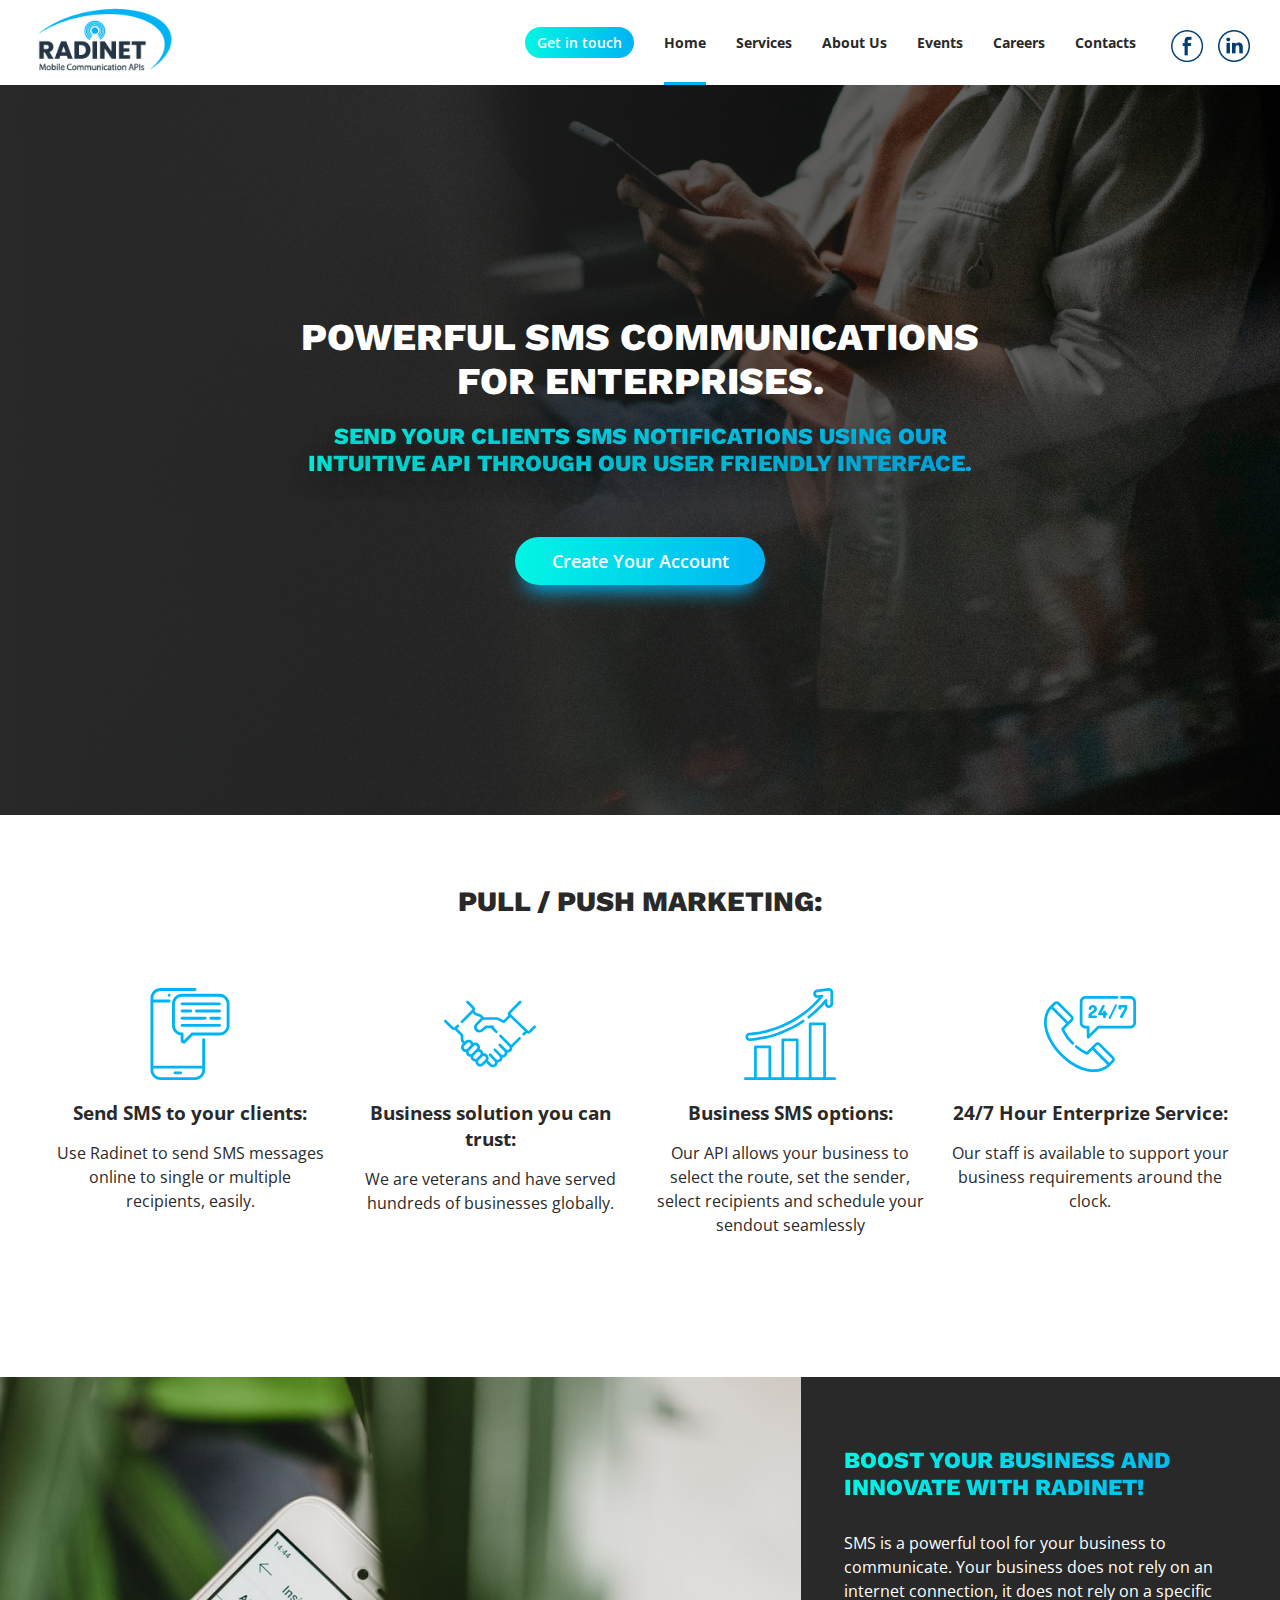
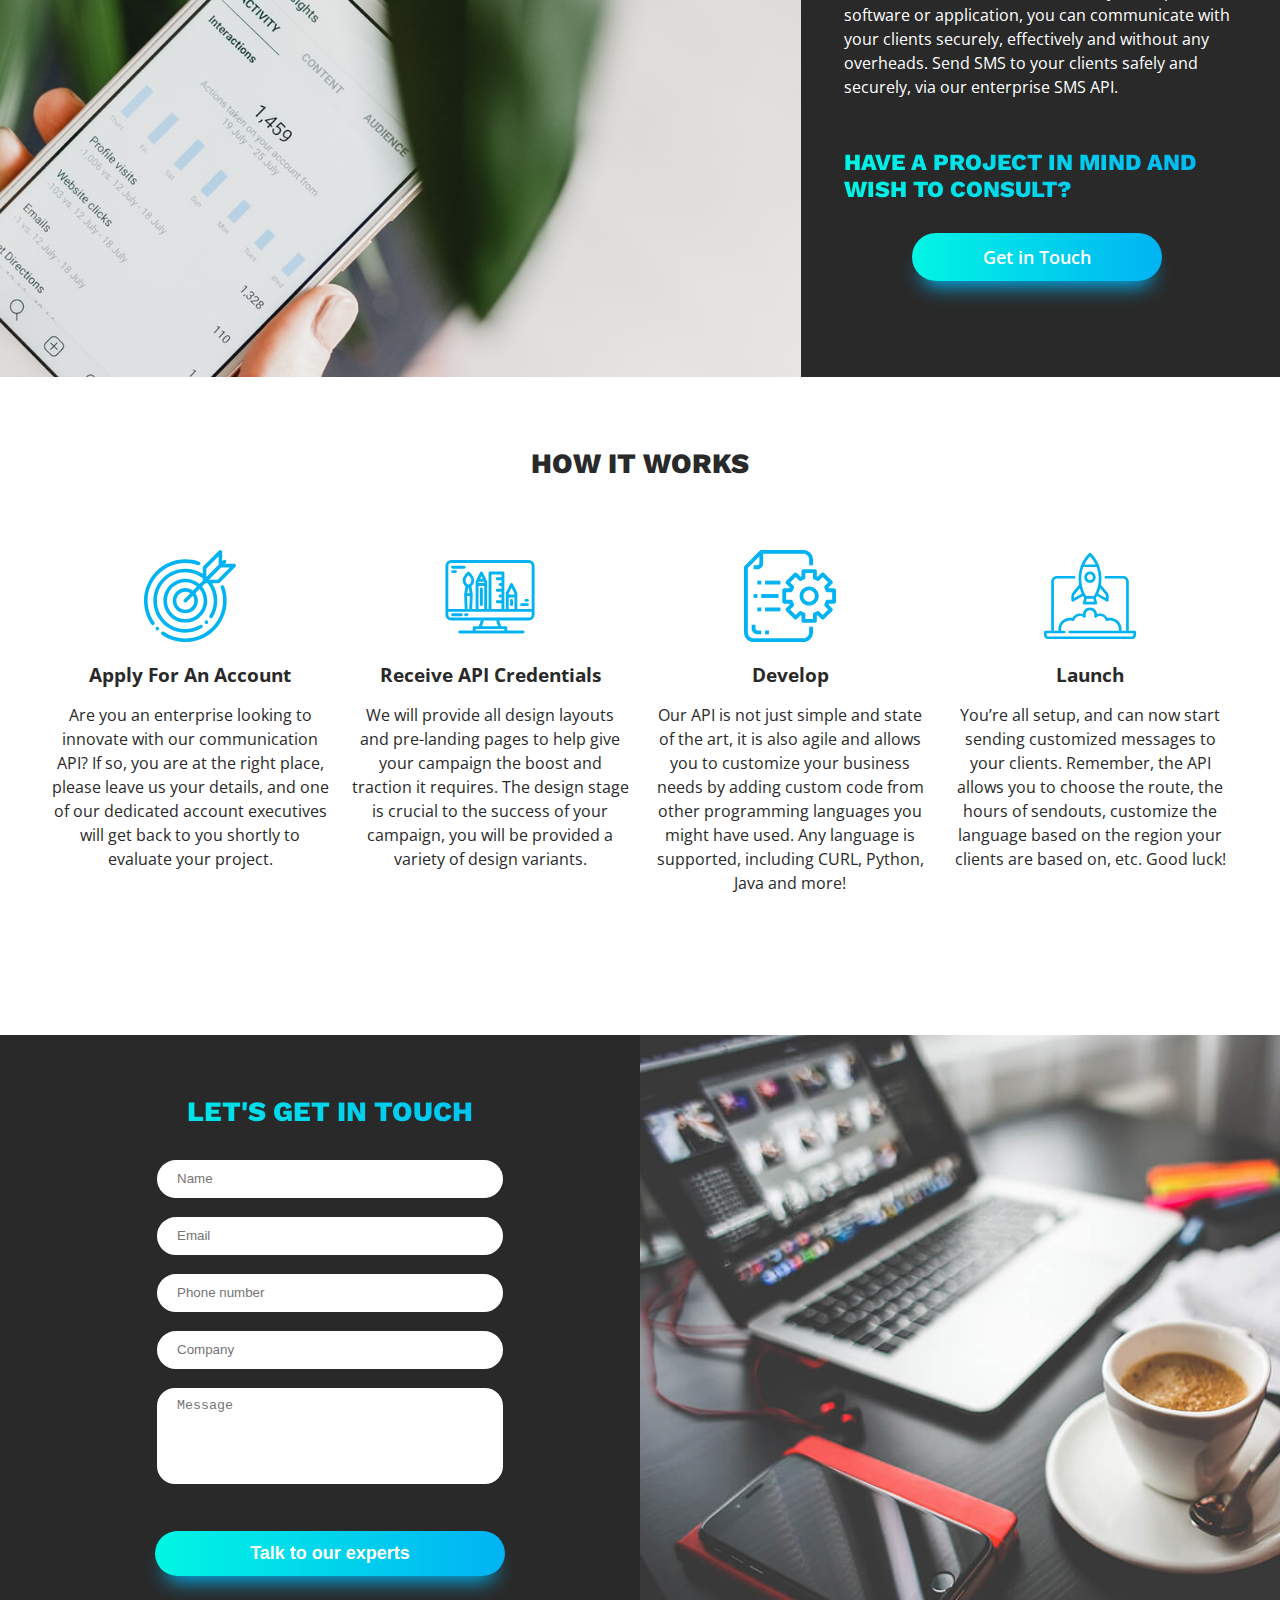
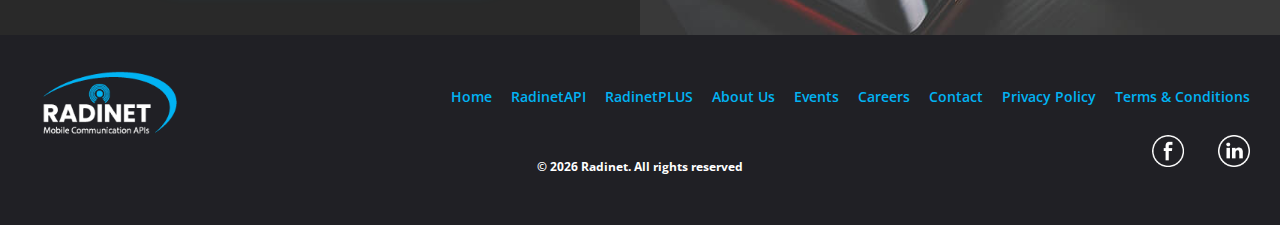
==== index.html @ 193eb81d "images replaced" ====
<html lang="en"><head>
	<meta charset="UTF-8">
	<meta name="viewport" content="width=device-width, initial-scale=1">
	<!-- Google Tag Manager -->

	<script async="" src="https://connect.facebook.net/en_US/fbevents.js"></script><script type="text/javascript" async="" src="//www.googleadservices.com/pagead/conversion_async.js"></script><script type="text/javascript" async="" src="https://www.google-analytics.com/analytics.js"></script><script async="" src="https://www.googletagmanager.com/gtm.js?id=GTM-K4XQWVC"></script><script>(function(w,d,s,l,i){w[l]=w[l]||[];w[l].push({'gtm.start':

			new Date().getTime(),event:'gtm.js'});var f=d.getElementsByTagName(s)[0],

		j=d.createElement(s),dl=l!='dataLayer'?'&l='+l:'';j.async=true;j.src=

		'https://www.googletagmanager.com/gtm.js?id='+i+dl;f.parentNode.insertBefore(j,f);

})(window,document,'script','dataLayer','GTM-K4XQWVC');</script>


	<link rel="stylesheet" href="./css/styles.css">
	<link rel="stylesheet" href="./css/mobile.css">
	<link rel="shortcut icon" href="./favicon.png" type="image/png">
	<title>Radinet</title>
	<script src="https://googleads.g.doubleclick.net/pagead/viewthroughconversion/629510978/?random=1611157882254&amp;cv=9&amp;fst=1611157882254&amp;num=1&amp;guid=ON&amp;resp=GooglemKTybQhCsO&amp;u_h=1080&amp;u_w=1920&amp;u_ah=1040&amp;u_aw=1920&amp;u_cd=24&amp;u_his=23&amp;u_tz=120&amp;u_java=false&amp;u_nplug=3&amp;u_nmime=4&amp;gtm=2wg161&amp;sendb=1&amp;ig=1&amp;frm=0&amp;url=http%3A%2F%2Flocalhost%3A63342%2FRadinet%2Findex.html&amp;ref=http%3A%2F%2Flocalhost%3A63342%2FRadinet%2Fcontact.html&amp;tiba=Adavice&amp;hn=www.googleadservices.com&amp;async=1&amp;rfmt=3&amp;fmt=4"></script></head>
<body class="main" cz-shortcut-listen="true">
<!-- Google Tag Manager (noscript) -->

<noscript><iframe src="https://www.googletagmanager.com/ns.html?id=GTM-K4XQWVC"

				  height="0" width="0" style="display:none;visibility:hidden"></iframe></noscript>
<div id="popup" class="hide">
	<div class="pop_banner">
		<div class="content">
			<span id="close_pop">+</span>
			<h2>Wait! You can get
				A FREE DIGITAL MARKETING AUDIT</h2>
			<span>Find out how to improve the performance of your digital marketing, today.</span>
			<a href="./contact.html#form2" class="button">Yes, I'm interested in</a>
			<a id="close_pop2">No, I Want To Miss Out</a>
			<img src="./img/pop_info.png" alt="">
		</div>
	</div>
</div>
<header>
	<div class="wrapper">
		<a href="./index.html"><img class="logo" src="./img/logo.png" alt=""></a>
		<div class="desk social">
			<a href="https://www.facebook.com/adavicemedia/"><img src="./img/icons/facebook_blue.png" alt=""></a>
			<a href="https://www.linkedin.com/company/adavice-media" class="social"><img src="./img/icons/linkedin_blue.png" alt=""></a>
		</div>
		<ul class="desk-menu">
			<li><a href="./contact.html#form2" class="button">Get in touch</a></li>
			<li class="active"><a href="./index.html">Home</a></li>
			<li id="services">Services
				<ul id="services_sub" class="submenu">
					<li><a href="./services.html">RadinetAPI</a></li>
					<li><a href="./ppc.html">RadinetPLUS</a></li>
				</ul>
			</li>
			<li><a href="./about.html">About Us</a></li>
			<li><a href="./events.html">Events</a></li>
			<li><a href="./careers.html">Careers</a></li>
			<li><a href="./contact.html">Contacts</a></li>
		</ul>
		<nav id="navigation" class="mob-navigation">
			<div class="menu-close">
				<span>+</span>
			</div>
			<div class="menu-icon">
				<svg clacc="menu-icon" aria-hidden="true" focusable="false" data-prefix="fas" data-icon="bars" class="svg-inline--fa fa-bars fa-w-14" role="img" xmlns="http://www.w3.org/2000/svg" viewBox="0 0 448 512"><path fill="currentColor" d="M16 132h416c8.837 0 16-7.163 16-16V76c0-8.837-7.163-16-16-16H16C7.163 60 0 67.163 0 76v40c0 8.837 7.163 16 16 16zm0 160h416c8.837 0 16-7.163 16-16v-40c0-8.837-7.163-16-16-16H16c-8.837 0-16 7.163-16 16v40c0 8.837 7.163 16 16 16zm0 160h416c8.837 0 16-7.163 16-16v-40c0-8.837-7.163-16-16-16H16c-8.837 0-16 7.163-16 16v40c0 8.837 7.163 16 16 16z"></path></svg>
			</div>
			<ul class="menu-items-container">
				<li><a href="./index.html">
            <span class="menu-text-icons circle-icon">
              <svg aria-hidden="true" focusable="false" data-prefix="fas" data-icon="home" class="svg-inline--fa fa-home fa-w-18" role="img" xmlns="http://www.w3.org/2000/svg" viewBox="0 0 576 512">
              	<path fill="currentColor" d="M280.37 148.26L96 300.11V464a16 16 0 0 0 16 16l112.06-.29a16 16 0 0 0 15.92-16V368a16 16 0 0 1 16-16h64a16 16 0 0 1 16 16v95.64a16 16 0 0 0 16 16.05L464 480a16 16 0 0 0 16-16V300L295.67 148.26a12.19 12.19 0 0 0-15.3 0zM571.6 251.47L488 182.56V44.05a12 12 0 0 0-12-12h-56a12 12 0 0 0-12 12v72.61L318.47 43a48 48 0 0 0-61 0L4.34 251.47a12 12 0 0 0-1.6 16.9l25.5 31A12 12 0 0 0 45.15 301l235.22-193.74a12.19 12.19 0 0 1 15.3 0L530.9 301a12 12 0 0 0 16.9-1.6l25.5-31a12 12 0 0 0-1.7-16.93z">

              	</path></svg>
            </span>
					<span class="menu-text">Home</span>
					<div class="bottom-border"></div></a>
				</li>
				<li id="service_m">

                        <span class="menu-text-icons circle-icon">
							<svg xmlns="http://www.w3.org/2000/svg" width="512" height="512" viewBox="0 0 512 512"><g><path d="M152,456H96a8,8,0,0,0,0,16h56a8,8,0,0,0,0-16Z"/><path d="M184,456h-8a8,8,0,0,0,0,16h8a8,8,0,0,0,0-16Z"/><path d="M356,128a108.925,108.925,0,0,0-20,1.86V48A40.04,40.04,0,0,0,296,8H88A40.04,40.04,0,0,0,48,48V464a40.04,40.04,0,0,0,40,40H296a40.04,40.04,0,0,0,40-40V344s22.91-.03,24.31-.1A107.993,107.993,0,0,0,356,128ZM246.24,24l-4.8,24H142.56l-4.8-24ZM320,464a24.032,24.032,0,0,1-24,24H88a24.032,24.032,0,0,1-24-24V48A24.032,24.032,0,0,1,88,24h33.44l6.72,33.57A7.99,7.99,0,0,0,136,64H248a7.99,7.99,0,0,0,7.84-6.43L262.56,24H296a24.032,24.032,0,0,1,24,24v86.18A108.188,108.188,0,0,0,248,236a106.851,106.851,0,0,0,25.85,70.13l-45.43,22.71A8,8,0,0,0,232,344h88ZM422.26,299.83a91.56,91.56,0,0,1-62.62,28.09c-1.21.05-93.75.08-93.75.08l24.77-12.38a8.009,8.009,0,0,0,1.93-12.96,92,92,0,1,1,129.67-2.83Z"/><path d="M360,208a24,24,0,1,0,24,24A24.028,24.028,0,0,0,360,208Zm0,32a8,8,0,1,1,8-8A8.009,8.009,0,0,1,360,240Z"/><path d="M304,208a24,24,0,1,0,24,24A24.028,24.028,0,0,0,304,208Zm0,32a8,8,0,1,1,8-8A8.009,8.009,0,0,1,304,240Z"/><path d="M416,208a24,24,0,1,0,24,24A24.028,24.028,0,0,0,416,208Zm0,32a8,8,0,1,1,8-8A8.009,8.009,0,0,1,416,240Z"/></g></svg>

                        </span>
					<span class="menu-text">Services</span>
					<div class="bottom-border"></div>
					<ul id="submenu_mb">
						<li><a href="./services.html">RadinetAPI</a></li>
						<li><a href="./ppc.html">RadinetPLUS</a></li>
					</ul>
					<div class="bottom-border"></div>
				</li>

				<li><a href="./events.html">
            <span class="menu-text-icons circle-icon">

				<svg xmlns="http://www.w3.org/2000/svg" width="512" height="512" viewBox="0 0 512 512"><g><path d="M152,456H96a8,8,0,0,0,0,16h56a8,8,0,0,0,0-16Z"/><path d="M184,456h-8a8,8,0,0,0,0,16h8a8,8,0,0,0,0-16Z"/><path d="M356,128a108.925,108.925,0,0,0-20,1.86V48A40.04,40.04,0,0,0,296,8H88A40.04,40.04,0,0,0,48,48V464a40.04,40.04,0,0,0,40,40H296a40.04,40.04,0,0,0,40-40V344s22.91-.03,24.31-.1A107.993,107.993,0,0,0,356,128ZM246.24,24l-4.8,24H142.56l-4.8-24ZM320,464a24.032,24.032,0,0,1-24,24H88a24.032,24.032,0,0,1-24-24V48A24.032,24.032,0,0,1,88,24h33.44l6.72,33.57A7.99,7.99,0,0,0,136,64H248a7.99,7.99,0,0,0,7.84-6.43L262.56,24H296a24.032,24.032,0,0,1,24,24v86.18A108.188,108.188,0,0,0,248,236a106.851,106.851,0,0,0,25.85,70.13l-45.43,22.71A8,8,0,0,0,232,344h88ZM422.26,299.83a91.56,91.56,0,0,1-62.62,28.09c-1.21.05-93.75.08-93.75.08l24.77-12.38a8.009,8.009,0,0,0,1.93-12.96,92,92,0,1,1,129.67-2.83Z"/><path d="M360,208a24,24,0,1,0,24,24A24.028,24.028,0,0,0,360,208Zm0,32a8,8,0,1,1,8-8A8.009,8.009,0,0,1,360,240Z"/><path d="M304,208a24,24,0,1,0,24,24A24.028,24.028,0,0,0,304,208Zm0,32a8,8,0,1,1,8-8A8.009,8.009,0,0,1,304,240Z"/><path d="M416,208a24,24,0,1,0,24,24A24.028,24.028,0,0,0,416,208Zm0,32a8,8,0,1,1,8-8A8.009,8.009,0,0,1,416,240Z"/></g></svg>


            </span>
					<span class="menu-text">Events</span>
					<div class="bottom-border"></div></a>
				</li>
				<li><a href="careers.html">
            <span class="menu-text-icons circle-icon">

				<svg aria-hidden="true" focusable="false" data-prefix="fas" data-icon="handshake" class="svg-inline--fa fa-handshake fa-w-20" role="img" xmlns="http://www.w3.org/2000/svg" viewBox="0 0 640 512"><path fill="currentColor" d="M434.7 64h-85.9c-8 0-15.7 3-21.6 8.4l-98.3 90c-.1.1-.2.3-.3.4-16.6 15.6-16.3 40.5-2.1 56 12.7 13.9 39.4 17.6 56.1 2.7.1-.1.3-.1.4-.2l79.9-73.2c6.5-5.9 16.7-5.5 22.6 1 6 6.5 5.5 16.6-1 22.6l-26.1 23.9L504 313.8c2.9 2.4 5.5 5 7.9 7.7V128l-54.6-54.6c-5.9-6-14.1-9.4-22.6-9.4zM544 128.2v223.9c0 17.7 14.3 32 32 32h64V128.2h-96zm48 223.9c-8.8 0-16-7.2-16-16s7.2-16 16-16 16 7.2 16 16-7.2 16-16 16zM0 384h64c17.7 0 32-14.3 32-32V128.2H0V384zm48-63.9c8.8 0 16 7.2 16 16s-7.2 16-16 16-16-7.2-16-16c0-8.9 7.2-16 16-16zm435.9 18.6L334.6 217.5l-30 27.5c-29.7 27.1-75.2 24.5-101.7-4.4-26.9-29.4-24.8-74.9 4.4-101.7L289.1 64h-83.8c-8.5 0-16.6 3.4-22.6 9.4L128 128v223.9h18.3l90.5 81.9c27.4 22.3 67.7 18.1 90-9.3l.2-.2 17.9 15.5c15.9 13 39.4 10.5 52.3-5.4l31.4-38.6 5.4 4.4c13.7 11.1 33.9 9.1 45-4.7l9.5-11.7c11.2-13.8 9.1-33.9-4.6-45.1z"></path></svg>

            </span>
					<span class="menu-text">Career</span>
					<div class="bottom-border"></div></a>
				</li>

				<li><a href="./contact.html">
            <span class="menu-text-icons circle-icon">

				<svg aria-hidden="true" focusable="false" data-prefix="far" data-icon="envelope" class="svg-inline--fa fa-envelope fa-w-16" role="img" xmlns="http://www.w3.org/2000/svg" viewBox="0 0 512 512"><path fill="currentColor" d="M464 64H48C21.49 64 0 85.49 0 112v288c0 26.51 21.49 48 48 48h416c26.51 0 48-21.49 48-48V112c0-26.51-21.49-48-48-48zm0 48v40.805c-22.422 18.259-58.168 46.651-134.587 106.49-16.841 13.247-50.201 45.072-73.413 44.701-23.208.375-56.579-31.459-73.413-44.701C106.18 199.465 70.425 171.067 48 152.805V112h416zM48 400V214.398c22.914 18.251 55.409 43.862 104.938 82.646 21.857 17.205 60.134 55.186 103.062 54.955 42.717.231 80.509-37.199 103.053-54.947 49.528-38.783 82.032-64.401 104.947-82.653V400H48z"></path></svg>
            </span>
					<span class="menu-text">Contact Us</span>
					<div class="bottom-border"></div></a>
				</li>
				<li><a href="https://www.facebook.com/adavicemedia/">
            <span class="menu-text-icons circle-icon">
			<svg version="1.1" style="height: 25px;" viewBox="0 0 112.196 112.196" xmlns="http://www.w3.org/2000/svg" xmlns:xlink="http://www.w3.org/1999/xlink"><g><path d="M70.201,58.294h-10.01v36.672H45.025V58.294h-7.213V45.406h7.213v-8.34   c0-5.964,2.833-15.303,15.301-15.303L71.56,21.81v12.51h-8.151c-1.337,0-3.217,0.668-3.217,3.513v7.585h11.334L70.201,58.294z" style="fill:#FFFFFF;"></path></g><g></g><g></g><g></g><g></g><g></g><g></g><g></g><g></g><g></g><g></g><g></g><g></g><g></g><g></g><g></g></svg>

            </span>
					<span class="menu-text">Facebook</span>
					<div class="bottom-border"></div></a>
				</li>
				<li><a href="https://www.linkedin.com/company/adavice-media">
            <span class="menu-text-icons circle-icon">
				<svg version="1.1" style="height: 25px;" viewBox="0 0 112.196 112.196" xml:space="preserve" xmlns="http://www.w3.org/2000/svg" xmlns:xlink="http://www.w3.org/1999/xlink"><g><g><path d="M89.616,60.611v23.128H76.207V62.161c0-5.418-1.936-9.118-6.791-9.118    c-3.705,0-5.906,2.491-6.878,4.903c-0.353,0.862-0.444,2.059-0.444,3.268v22.524H48.684c0,0,0.18-36.546,0-40.329h13.411v5.715    c-0.027,0.045-0.065,0.089-0.089,0.132h0.089v-0.132c1.782-2.742,4.96-6.662,12.085-6.662    C83.002,42.462,89.616,48.226,89.616,60.611L89.616,60.611z M34.656,23.969c-4.587,0-7.588,3.011-7.588,6.967    c0,3.872,2.914,6.97,7.412,6.97h0.087c4.677,0,7.585-3.098,7.585-6.97C42.063,26.98,39.244,23.969,34.656,23.969L34.656,23.969z     M27.865,83.739H41.27V43.409H27.865V83.739z" style="fill:#F1F2F2;"></path></g></g><g></g><g></g><g></g><g></g><g></g><g></g><g></g><g></g><g></g><g></g><g></g><g></g><g></g><g></g><g></g></svg>
			</span>
					<span class="menu-text">Linkedin</span>
					<div class="bottom-border"></div></a>
				</li>
			</ul>
		</nav>

	</div>
</header>
<section class="hero">
	<div class="wrapper">
		<div>
			<h1>Powerful SMS Communications for Enterprises.</h1>
			<h3>
				Send your clients SMS notifications using our intuitive API through our user friendly interface.
			</h3>
			<a class="button" href="./contact.html#form2">Create Your Account</a>
		</div>
	</div>
</section>

<section class="howWorks">
	<h2>PULL / PUSH MARKETING:</h2>
	<div class="iconsection wrapper">
		<div class="iconbox">
			<!--			<img class="desk connector" src="./img/icons/connector.png" alt="">-->

			<svg version="1.1" id="Capa_1" xmlns="http://www.w3.org/2000/svg" xmlns:xlink="http://www.w3.org/1999/xlink" x="0px" y="0px"
				 viewBox="0 0 512 512" style="enable-background:new 0 0 512 512;" xml:space="preserve"><g>    <path d="M332,280.003c-4.418,0-8,3.582-8,8V432H52V80h88c4.418,0,8-3.582,8-8s-3.582-8-8-8H52v-8c0-22.056,17.944-40,40-40h192
        c4.418,0,8-3.582,8-8s-3.582-8-8-8H92C61.122,0,36,25.122,36,56v400c0,30.878,25.122,56,56,56h192c30.878,0,56-25.122,56-56
        V288.003C340,283.585,336.418,280.003,332,280.003z M284,496H92c-22.056,0-40-17.944-40-40v-8h272v8
        C324,478.056,306.056,496,284,496z"/>    <path d="M204,464h-32c-4.418,0-8,3.582-8,8s3.582,8,8,8h32c4.418,0,8-3.582,8-8S208.418,464,204,464z"/>    <path d="M134.34,34.34C132.85,35.83,132,37.9,132,40c0,2.1,0.85,4.17,2.34,5.66c1.49,1.49,3.55,2.34,5.66,2.34
        c2.11,0,4.17-0.85,5.66-2.34c1.49-1.49,2.34-3.55,2.34-5.66c0-2.11-0.85-4.17-2.34-5.66C144.17,32.85,142.11,32,140,32
        C137.89,32,135.83,32.85,134.34,34.34z"/>    <path d="M212,136h48c4.418,0,8-3.582,8-8s-3.582-8-8-8h-48c-4.418,0-8,3.582-8,8S207.582,136,212,136z"/>    <path d="M420,120H292c-4.418,0-8,3.582-8,8s3.582,8,8,8h128c4.418,0,8-3.582,8-8S424.418,120,420,120z"/>    <path d="M420,160h-48c-4.418,0-8,3.582-8,8s3.582,8,8,8h48c4.418,0,8-3.582,8-8S424.418,160,420,160z"/>    <path d="M212,176h128c4.418,0,8-3.582,8-8s-3.582-8-8-8H212c-4.418,0-8,3.582-8,8S207.582,176,212,176z"/>    <path d="M420,80H212c-4.418,0-8,3.582-8,8s3.582,8,8,8h208c4.418,0,8-3.582,8-8S424.418,80,420,80z"/>    <path d="M420,200H212c-4.418,0-8,3.582-8,8s3.582,8,8,8h208c4.418,0,8-3.582,8-8S424.418,200,420,200z"/>    <path d="M420,32H212c-30.878,0-56,25.122-56,56v120c0,28.163,20.897,51.537,48,55.43v29.256c0,6.495,3.877,12.297,9.877,14.782
        c1.992,0.825,4.075,1.226,6.14,1.226c4.155,0,8.229-1.626,11.297-4.694l40-40H420c30.878,0,56-25.122,56-56V88
        C476,57.122,450.878,32,420,32z M460,208c0,22.056-17.944,40-40,40H268c-2.122,0-4.157,0.843-5.657,2.343L220,292.68V256
        c0-4.418-3.582-8-8-8c-22.056,0-40-17.944-40-40V88c0-22.056,17.944-40,40-40h208c22.056,0,40,17.944,40,40V208z"/></g>                <g></g>                <g></g>                <g></g>                <g></g>                <g></g>                <g></g>                <g></g>                <g></g>                <g></g>                <g></g>                <g></g>                <g></g>                <g></g>                <g></g>                <g></g></svg>



			<span>Send SMS to your clients:</span>
			<p>Use Radinet to send SMS messages online to single or multiple recipients, easily.</p>
		</div>
		<div class="iconbox">


			<svg id="Capa_1" enable-background="new 0 0 510.967 510.967" height="512" viewBox="0 0 510.967 510.967" width="512" xmlns="http://www.w3.org/2000/svg"><g><path d="m414.47 274.61-41.024 41.025c-.536-.649-1.104-1.28-1.711-1.887l-52.982-52.982c-2.93-2.929-7.678-2.929-10.607 0s-2.929 7.678 0 10.606l52.982 52.982c4.555 4.554 4.555 11.965.001 16.519-4.557 4.554-11.967 4.555-16.52 0l-29.441-29.441c-2.93-2.929-7.678-2.929-10.607 0s-2.929 7.678 0 10.606l29.441 29.441c.001.001.003.002.004.004 2.204 2.206 3.418 5.137 3.418 8.256 0 3.12-1.215 6.053-3.422 8.26-2.206 2.206-5.139 3.421-8.259 3.421s-6.053-1.215-8.259-3.421l-29.441-29.441c-2.93-2.929-7.678-2.929-10.607 0s-2.929 7.678 0 10.606l29.441 29.441c4.555 4.554 4.555 11.965.001 16.519-2.207 2.207-5.141 3.422-8.261 3.422s-6.053-1.215-8.259-3.421l-29.441-29.441c-2.93-2.929-7.678-2.929-10.607 0s-2.929 7.678 0 10.606l29.441 29.441c4.555 4.554 4.555 11.965 0 16.519-2.206 2.206-5.139 3.421-8.259 3.421s-6.053-1.215-8.259-3.421l-19.073-19.073c6.077-10.127 4.759-23.486-3.962-32.206l-.452-.452c-5.81-5.81-13.681-8.333-21.283-7.574-.427-6.362-3.102-12.286-7.654-16.838-3.521-3.521-7.799-5.835-12.315-6.943 1.151-2.987 1.76-6.19 1.76-9.487 0-7.042-2.742-13.662-7.721-18.641s-11.599-7.721-18.641-7.721c-4.013 0-7.887.893-11.4 2.581-1.182-4.198-3.415-8.159-6.712-11.456-10.277-10.278-27.002-10.277-37.281 0l-3.093 3.093-2.255-2.255c-3.627-3.627-5.624-8.448-5.624-13.577v-19.56c0-1.989-.79-3.897-2.196-5.303l-32.018-32.018 9.003-9.004c2.929-2.929 2.929-7.678-.001-10.606-2.928-2.93-7.677-2.929-10.606 0l-12.06 12.061c-2.274 2.274-5.976 2.275-8.25 0l-38.595-38.596c-2.929-2.929-7.677-2.929-10.607 0-2.929 2.929-2.929 7.677 0 10.606l38.596 38.596c4.062 4.061 9.396 6.091 14.73 6.091 1.708 0 3.411-.232 5.077-.648l31.927 31.926v16.454c0 9.135 3.558 17.723 10.017 24.183l2.256 2.256-2.51 2.51c-4.979 4.979-7.722 11.599-7.722 18.641s2.742 13.662 7.721 18.64c5.14 5.139 11.891 7.709 18.642 7.709.107 0 .214-.006.321-.008-.001.111-.008.221-.008.333 0 7.042 2.742 13.662 7.721 18.64 4.979 4.979 11.6 7.721 18.641 7.721.111 0 .222-.007.333-.008-.083 6.857 2.48 13.741 7.7 18.961 5.14 5.139 11.891 7.709 18.642 7.709.111 0 .222-.007.332-.008-.086 6.861 2.477 13.75 7.701 18.974l.452.452c4.979 4.979 11.599 7.721 18.64 7.721 7.042 0 13.662-2.742 18.641-7.721l14.065-14.064 18.516 18.516c5.039 5.04 11.739 7.815 18.866 7.815s13.827-2.775 18.866-7.815c5.317-5.317 7.909-12.338 7.791-19.322.156.003.311.011.468.011 7.127 0 13.827-2.775 18.867-7.815 5.32-5.32 7.912-12.347 7.791-19.334.156.003.312.011.468.011 6.831-.001 13.665-2.602 18.865-7.802 5.04-5.039 7.815-11.739 7.815-18.866 0-.157-.009-.312-.011-.468.152.003.304.011.456.011 6.832 0 13.665-2.601 18.867-7.802 5.656-5.656 8.229-13.24 7.735-20.655l45.608-45.608c2.929-2.929 2.929-7.678 0-10.606-2.932-2.931-7.68-2.931-10.61-.002zm-301.575 62.713c-2.146-2.146-3.327-4.999-3.327-8.033 0-3.035 1.182-5.888 3.328-8.034l16.209-16.209c2.216-2.215 5.125-3.323 8.035-3.323 2.909 0 5.818 1.107 8.033 3.322 4.43 4.431 4.43 11.639 0 16.068l-16.21 16.21c-4.43 4.43-11.637 4.429-16.068-.001zm34.709 30.003c-3.034 0-5.888-1.182-8.034-3.328s-3.327-4.999-3.327-8.033 1.182-5.888 3.328-8.034l16.21-16.21 10.078-10.078c2.146-2.146 4.998-3.328 8.033-3.328s5.888 1.182 8.033 3.328c2.146 2.146 3.328 5 3.328 8.034s-1.182 5.888-3.328 8.034l-26.288 26.288c-2.146 2.145-4.998 3.327-8.033 3.327zm18.64 23.346c-4.43-4.43-4.43-11.638 0-16.068l17.891-17.892c2.215-2.214 5.124-3.321 8.034-3.321 2.909 0 5.819 1.108 8.033 3.322 2.146 2.146 3.328 5 3.328 8.034 0 3.033-1.18 5.884-3.324 8.029l-17.895 17.895c-4.429 4.431-11.637 4.431-16.067.001zm43.193 27.126c-2.146 2.146-4.998 3.328-8.033 3.328-3.034 0-5.888-1.182-8.033-3.328l-.451-.451c-4.431-4.43-4.431-11.638 0-16.068l17.89-17.89c.006-.006.011-.012.016-.017l2.245-2.246c2.216-2.215 5.125-3.322 8.035-3.322 2.909 0 5.819 1.108 8.033 3.322l.451.451c4.431 4.43 4.431 11.638 0 16.068z"/><path d="m508.771 210.276c-2.929-2.929-7.677-2.93-10.607 0l-28.106 28.106c-.387.387-1.024.393-1.419.016l-99.362-94.913c-.205-.196-.311-.439-.314-.723s.098-.53.298-.73l58.933-58.932c2.929-2.929 2.929-7.678 0-10.606-2.929-2.929-7.677-2.929-10.607 0l-58.933 58.932c-3.074 3.075-4.739 7.162-4.689 11.509.041 3.504 1.209 6.803 3.3 9.528l-26.97 26.449-25.411-14.172c-3.321-1.853-7.086-2.832-10.889-2.832h-72.2l-5.495-5.494c-5.106-5.106-11.116-8.998-17.863-11.569l-19.987-7.615-9.236-9.236c4.776-7.999 3.748-18.525-3.133-25.405l-30.095-30.095c-2.929-2.929-7.677-2.929-10.607 0-2.929 2.929-2.929 7.678 0 10.606l30.095 30.095c2.274 2.274 2.274 5.975 0 8.25l-61.163 61.163c-2.929 2.929-2.929 7.678 0 10.606 1.465 1.464 3.385 2.197 5.304 2.197s3.839-.732 5.304-2.197l54.151-54.151 9.907 9.907c.748.748 1.646 1.329 2.634 1.706l21.486 8.186c4.636 1.767 8.774 4.425 12.314 7.891-.455.383-.902.779-1.328 1.205l-28.524 28.526c-5.661 5.66-8.778 13.187-8.778 21.192s3.117 15.531 8.777 21.192c5.849 5.849 13.5 8.816 21.185 8.816 6.716 0 13.457-2.267 19.04-6.857l21.586-17.746h22.485l25.692 25.692c1.465 1.464 3.385 2.197 5.304 2.197s3.839-.732 5.304-2.197c2.929-2.929 2.929-7.678 0-10.606l-18.561-18.561c.743-1.164 1.179-2.542 1.179-4.025 0-4.142-3.357-7.5-7.5-7.5h-36.591c-1.737 0-3.421.603-4.763 1.707l-23.661 19.452c-5.983 4.917-14.618 4.496-20.092-.978-2.828-2.828-4.385-6.587-4.385-10.585s1.557-7.758 4.385-10.585l28.525-28.526c1.067-1.068 2.487-1.656 3.997-1.656h75.307c1.251 0 2.489.322 3.582.932l28.104 15.674c4.172 2.329 9.477 1.624 12.907-1.728l29.377-28.811 80.881 77.259-11.774 11.774c-2.929 2.929-2.929 7.678.001 10.606 1.464 1.465 3.384 2.197 5.303 2.197s3.839-.732 5.304-2.197l12.113-12.113c2.816 2.087 6.177 3.14 9.544 3.14 4.116 0 8.23-1.555 11.328-4.654l28.107-28.105c2.928-2.931 2.928-7.679 0-10.608z"/></g></svg>
			<span>Business solution you can trust:</span>
			<p>We are veterans and have served hundreds of businesses globally.</p>
		</div>
		<div class="iconbox">



			<?xml version="1.0" encoding="iso-8859-1"?><!-- Generator: Adobe Illustrator 19.0.0, SVG Export Plug-In . SVG Version: 6.00 Build 0)  --><svg version="1.1" id="Capa_1" xmlns="http://www.w3.org/2000/svg" xmlns:xlink="http://www.w3.org/1999/xlink" x="0px" y="0px"
																																						  viewBox="0 0 512 512" style="enable-background:new 0 0 512 512;" xml:space="preserve"><g>	<g>		<path d="M504.485,496.971H455.89v-297.08c0-4.15-3.364-7.515-7.515-7.515h-80.156c-4.151,0-7.515,3.365-7.515,7.515v297.08
			h-57.111V288.063c0-4.15-3.364-7.515-7.515-7.515h-80.156c-4.151,0-7.515,3.365-7.515,7.515v208.908h-57.111V328.141
			c0-4.15-3.364-7.515-7.515-7.515H63.625c-4.151,0-7.515,3.365-7.515,7.515v168.829H7.515c-4.151,0-7.515,3.365-7.515,7.515
			C0,508.635,3.364,512,7.515,512h496.97c4.151,0,7.515-3.365,7.515-7.515C511.999,500.335,508.636,496.971,504.485,496.971z
			 M136.266,496.971H71.139V335.656h65.127V496.971z M288.564,496.971h-65.127V295.578h65.127V496.971z M440.861,496.971h-65.127
			V207.406h65.127V496.971z"/>	</g></g><g>	<g>		<path d="M488.008,5.895c-5.065-4.471-11.806-6.554-18.506-5.712l-64.125,8.016c-12.73,1.591-22.036,13.54-20.443,26.283
			c1.609,12.877,13.39,22.054,26.284,20.444l5.232-0.653c-78.705,91.256-172.272,138.418-238.39,162.12
			c-82.441,29.555-146.608,32.083-147.233,32.104c-12.963,0.405-23.191,11.282-22.799,24.247
			c0.388,12.804,10.721,22.833,23.526,22.833c0.238,0,0.477-0.003,0.722-0.011c2.853-0.086,70.874-2.488,160.489-34.42
			c50.378-17.952,97.782-41.783,140.893-70.83c3.442-2.318,4.352-6.99,2.032-10.431c-2.318-3.443-6.988-4.352-10.431-2.033
			c-42.068,28.346-88.343,51.607-137.539,69.137c-87.413,31.147-153.145,33.471-155.894,33.554l-0.272,0.004
			c-4.628,0-8.364-3.627-8.504-8.258c-0.142-4.69,3.558-8.624,8.25-8.771c0.656-0.021,66.654-2.443,151.832-32.978
			c71.359-25.581,173.893-77.814,257.126-181.378c4.144-5.156-0.237-12.985-6.788-12.164l-24.112,3.014
			c-4.18,0.517-8.24-2.222-9.301-6.304c-1.276-4.912,2.156-9.968,7.186-10.598l64.127-8.016c5.007-0.633,9.571,3.414,9.571,8.451
			v64.125c0,4.696-3.82,8.517-8.517,8.517s-8.517-3.82-8.517-8.517V68.23c0-3.071-1.986-5.943-4.858-7.028
			c-2.967-1.121-6.473-0.18-8.479,2.276c-28.067,34.391-60.025,65.511-94.988,92.495c-3.285,2.536-3.894,7.255-1.358,10.541
			c2.536,3.286,7.257,3.893,10.541,1.358c30.455-23.505,58.685-50.066,84.137-79.141c0.556,12.493,10.894,22.487,23.523,22.487
			c12.983,0,23.546-10.563,23.546-23.546V23.547C495.97,16.797,493.068,10.362,488.008,5.895z"/>	</g></g><g></g><g></g><g></g><g></g><g></g><g></g><g></g><g></g><g></g><g></g><g></g><g></g><g></g><g></g><g></g></svg>			<span>Business SMS options:</span>
			<p>Our API allows your business to select the route, set the sender, select recipients and schedule your sendout seamlessly</p>
		</div>
		<div class="iconbox">



			<svg height="512pt" viewBox="0 -45 512.00132 512" width="512pt" xmlns="http://www.w3.org/2000/svg"><path d="m479.730469 0h-48.140625c-4.1875 0-7.585938 3.398438-7.585938 7.585938 0 4.191406 3.398438 7.589843 7.585938 7.589843h48.140625c9.425781 0 17.09375 7.667969 17.09375 17.09375v115.804688c0 9.425781-7.667969 17.09375-17.09375 17.09375h-177.417969c-2.011719 0-3.941406.800781-5.367188 2.222656l-43.699218 43.699219v-38.332032c0-4.191406-3.394532-7.589843-7.585938-7.589843h-14.449218c-9.425782 0-17.09375-7.667969-17.09375-17.09375v-115.804688c0-9.425781 7.667968-17.09375 17.09375-17.09375h175.085937c4.191406 0 7.589844-3.398437 7.589844-7.589843 0-4.1875-3.398438-7.585938-7.589844-7.585938h-175.085937c-17.792969 0-32.269532 14.476562-32.269532 32.269531v115.804688c0 17.792969 14.476563 32.269531 32.269532 32.269531h6.863281v49.0625c0 3.070312 1.847656 5.835938 4.683593 7.011719.9375.386719 1.921876.578125 2.902344.578125 1.972656 0 3.914063-.773438 5.367188-2.222656l54.425781-54.429688h174.277344c17.792969 0 32.269531-14.476562 32.269531-32.269531v-115.804688c0-17.792969-14.476562-32.269531-32.269531-32.269531zm0 0"/><path d="m274.285156 97.324219c8.996094-6.15625 20.195313-13.824219 20.195313-26.933594 0-6.21875-2.519531-11.519531-7.28125-15.328125-4.210938-3.371094-10.015625-5.304688-15.925781-5.304688-10.914063 0-22.511719 6.710938-22.511719 19.144532 0 5.484375 2.308593 8.152344 7.058593 8.152344 5.359376 0 8.25-2.976563 8.25-5.773438 0-4.640625 2.660157-7.304688 7.300782-7.304688 5.464844 0 7.402344 3.722657 7.402344 6.90625 0 5.894532-6.949219 10.996094-14.308594 16.398438-8.304688 6.09375-16.890625 12.398438-16.890625 20.648438v9.609374c0 2.980469 4.0625 4.882813 6.859375 4.882813h35.265625c2.546875 0 4.78125-3.253906 4.78125-6.964844 0-3.601562-2.234375-6.761719-4.78125-6.761719h-25.828125v-.765624c0-3.476563 4.828125-6.777344 10.414062-10.605469zm0 0"/><path d="m336.453125 122.417969c5.394531 0 7.851563-2.527344 7.851563-4.878907v-10.375h4.132812c2.464844 0 4.882812-3.59375 4.882812-7.257812 0-4.988281-2.53125-7.257812-4.882812-7.257812h-4.132812v-6.808594c0-2.203125-2.054688-4.78125-7.851563-4.78125s-7.851563 2.574218-7.851563 4.78125v6.808594h-8.1875l17.441407-34.988282c.265625-.613281.507812-1.269531.507812-1.933594 0-1.617187-1.035156-3.167968-2.917969-4.367187-1.535156-.972656-3.46875-1.601563-4.933593-1.601563-2.882813 0-5.207031 1.429688-6.550781 4.03125l-22.882813 44.867188c-.703125 1.289062-.808594 2.453125-.808594 3.03125 0 3.277344 2.125 5.476562 5.28125 5.476562h23.050781v10.371094c0 2.355469 2.457032 4.882813 7.851563 4.882813zm0 0"/><path d="m395.671875 48.246094-34.765625 71.414062c-.324219.648438-.511719 1.351563-.511719 1.9375 0 2.597656 2.28125 5.378906 5.675781 5.378906 1.992188 0 3.871094-1.050781 4.570313-2.546874l34.867187-71.417969c.339844-.679688.410157-1.429688.410157-1.9375 0-3.21875-3.085938-5.378907-5.972657-5.378907-1.953124 0-3.511718.929688-4.273437 2.550782zm0 0"/><path d="m422.234375 74.875c4.3125 0 7.953125-2.234375 7.953125-4.882812v-6.511719h17.476562v6.773437l-24.351562 42.171875c-.488281.882813-.707031 1.695313-.707031 2.636719 0 4.683594 5.234375 7.949219 9.933593 7.949219 2.234376 0 3.699219-.699219 4.46875-2.148438l23.179688-44.375c.746094-1.398437 3.183594-6.222656 3.183594-9.46875v-12.382812c0-2.128907-3.328125-4.878907-6.863282-4.878907h-35.164062c-3.460938 0-6.863281 2.417969-6.863281 4.878907v15.355469c0 2.691406 3.480469 4.882812 7.753906 4.882812zm0 0"/><path d="m313.769531 263.433594c-3.945312-3.945313-9.195312-6.117188-14.777343-6.117188-5.582032 0-10.832032 2.171875-14.777344 6.117188l-46.378906 46.378906c-18.46875-9.652344-34.535157-18.855469-52.488282-33.996094-3.203125-2.699218-7.988281-2.292968-10.691406.910156-2.699219 3.203126-2.292969 7.988282.910156 10.691407 20.734375 17.480469 38.78125 27.347656 60.21875 38.429687 2.933594 1.515625 6.511719.960938 8.847656-1.375l24.953126-24.949218 82.261718 82.261718c-26.570312 22.808594-64.199218 30.75-106.921875 22.351563-48.046875-9.449219-98.890625-39.03125-143.164062-83.304688-44.273438-44.273437-73.859375-95.121093-83.308594-143.167969-8.398437-42.726562-.457031-80.355468 22.347656-106.921874l82.273438 82.269531-24.960938 24.957031c-2.335937 2.335938-2.890625 5.917969-1.371093 8.851562 15.109374 29.214844 27.300781 50.652344 57.839843 81.195313 2.964844 2.960937 7.769531 2.960937 10.730469 0 2.964844-2.964844 2.964844-7.769531 0-10.730469-27.378906-27.378906-38.851562-46.339844-52.535156-72.515625l46.382812-46.386719c3.949219-3.945312 6.121094-9.195312 6.121094-14.777343s-2.171875-10.832031-6.121094-14.777344l-74.382812-74.382813c-3.945313-3.949218-9.195313-6.125-14.777344-6.125s-10.832031 2.175782-14.777344 6.121094l-19.996094 19.996094c-30.429687 30.429688-41.675781 75.234375-31.664062 126.152344 10.023438 50.972656 41.085938 104.589844 87.46875 150.972656 46.378906 46.378906 99.996094 77.441406 150.96875 87.460938 12.132812 2.386718 23.914062 3.566406 35.242188 3.5625 36.207031 0 67.730468-12.046876 90.910156-35.226563l19.992187-19.992187c3.949219-3.949219 6.121094-9.195313 6.121094-14.777344 0-5.582032-2.171875-10.832032-6.121094-14.777344zm-247.816406-218.261719c1.078125-1.078125 2.515625-1.675781 4.046875-1.675781s2.96875.59375 4.046875 1.675781l74.386719 74.386719c1.078125 1.078125 1.675781 2.515625 1.675781 4.046875s-.597656 2.96875-1.675781 4.046875l-14.628906 14.628906-82.480469-82.480469zm311.464844 311.464844-14.632813 14.628906-82.46875-82.472656 14.628906-14.628907c1.078126-1.082031 2.519532-1.675781 4.046876-1.675781 1.527343 0 2.964843.59375 4.046874 1.675781l74.378907 74.375c2.230469 2.234376 2.230469 5.867188 0 8.097657zm0 0"/></svg>			<span>24/7 Hour Enterprize Service:</span>
			<p>Our staff is available to support your business requirements around the clock.</p>
		</div>
	</div>
</section>

<section class="third_block darker">
	<div class="wrapper">
		<div class="desk- img">
		</div>
		<div class="column">
			<h3>Boost your business and innovate with Radinet!</h3>
			<p>
				SMS is a powerful tool for your business to communicate. Your business does not rely on an internet connection, it does not rely on a specific software or application, you can communicate with your clients securely, effectively and without any overheads.
				Send SMS to your clients safely and securely, via our enterprise SMS API.
			</p>
			<h3>
				HAVE A PROJECT
				IN MIND AND WISH
				TO CONSULT?
			</h3>
			<a href="./contact.html#form2" class="button">Get in Touch</a>
		</div>
	</div>
</section>
<section class="howWorks">
	<h2>How it works</h2>
	<div class="iconsection wrapper">
		<div class="iconbox">

			<svg version="1.1" id="Capa_1" xmlns="http://www.w3.org/2000/svg" xmlns:xlink="http://www.w3.org/1999/xlink" x="0px" y="0px" 	 viewBox="0 0 512.001 512.001" style="enable-background:new 0 0 512.001 512.001;" xml:space="preserve"><g>	<g>		<path d="M355.181,394.672c-3.398-3.528-9.668-4.54-14.277-0.13c-0.032,0.031-0.065,0.063-0.098,0.095 			c-4.548,4.473-3.726,10.771-0.303,14.275c1.818,1.862,4.441,3.009,7.188,3.009c2.425,0,4.944-0.893,7.091-2.976 			C359.361,404.504,358.582,398.199,355.181,394.672z"/>	</g></g><g>	<g>		<path d="M445.721,202.161c-1.92-5.179-7.671-7.82-12.85-5.904c-5.178,1.918-7.821,7.67-5.903,12.849 			c8.632,23.304,13.008,47.84,13.008,72.927c0,115.778-94.193,209.97-209.97,209.97c-42.962,0-84.261-12.882-119.436-37.254 			c-4.537-3.145-10.768-2.016-13.913,2.524c-3.146,4.539-2.016,10.768,2.524,13.913c38.536,26.701,83.774,40.814,130.826,40.814 			c61.427,0,119.176-23.921,162.612-67.357c43.435-43.435,67.356-101.185,67.356-162.611 			C459.973,254.568,455.177,227.695,445.721,202.161z"/>	</g></g><g>	<g>		<path d="M307.442,65.431c-24.807-8.87-50.86-13.367-77.438-13.367c-61.427,0-119.176,23.921-162.612,67.355 			C23.957,162.856,0.036,220.606,0.036,282.032c0,47.635,14.436,93.337,41.75,132.165c1.946,2.768,5.041,4.247,8.187,4.247 			c1.987,0,3.994-0.591,5.743-1.822c4.517-3.178,5.603-9.415,2.426-13.931c-24.931-35.442-38.109-77.165-38.109-120.66 			c0-115.778,94.193-209.97,209.97-209.97c24.278,0,48.066,4.104,70.705,12.199c5.199,1.86,10.923-0.848,12.781-6.048 			C315.349,73.013,312.641,67.291,307.442,65.431z"/>	</g></g><g>	<g>		<path d="M511.203,82.92c-1.548-3.737-5.193-6.172-9.238-6.172h-52.537l5.65-5.65c3.904-3.904,3.904-10.236,0-14.141 			c-3.905-3.904-10.235-3.904-14.141,0l-5.722,5.722V9.999c0-4.043-2.437-7.69-6.172-9.238c-3.737-1.548-8.038-0.692-10.896,2.167 			l-88.144,88.144c-1.875,1.875-2.929,4.418-2.929,7.07v34.685c-28.841-18.866-62.09-28.77-97.072-28.77 			c-98.135,0-177.975,79.84-177.975,177.975s79.84,177.975,177.975,177.975c32.572,0,64.438-8.883,92.153-25.687 			c4.722-2.863,6.228-9.012,3.366-13.734c-2.862-4.721-9.011-6.23-13.733-3.366c-24.589,14.909-52.87,22.789-81.786,22.789 			c-87.109,0-157.978-70.868-157.978-157.978s70.869-157.978,157.978-157.978c35.57,0,69.118,11.529,97.072,33.34v13.425 			l-18.221,18.221c-21.279-18.071-48.811-28.992-78.851-28.992c-67.262,0-121.983,54.721-121.983,121.983 			s54.721,121.983,121.983,121.983s121.983-54.721,121.983-121.983c0-30.039-10.92-57.571-28.992-78.851l18.293-18.293h13.302 			c21.555,27.625,33.391,61.99,33.391,97.144c0,29.477-8.169,58.228-23.623,83.143c-2.911,4.692-1.466,10.856,3.228,13.767 			c1.641,1.018,3.461,1.503,5.26,1.503c3.346,0,6.614-1.679,8.507-4.729c17.42-28.083,26.626-60.478,26.626-93.684 			c0-34.537-10.145-68.4-28.849-97.144h34.691c2.652,0,5.194-1.054,7.07-2.929l88.144-88.144 			C511.895,90.957,512.75,86.656,511.203,82.92z M331.99,282.032c0,56.235-45.751,101.986-101.986,101.986 			s-101.986-45.751-101.986-101.986c0-56.235,45.751-101.986,101.986-101.986c24.525,0,47.053,8.703,64.665,23.181l-22.772,22.772 			c-11.687-8.761-26.194-13.957-41.892-13.957c-38.593,0-69.99,31.398-69.99,69.99c0,38.593,31.398,69.99,69.99,69.99 			c38.593,0,69.99-31.398,69.99-69.99c0-15.698-5.196-30.205-13.957-41.893l22.772-22.772 			C323.287,234.979,331.99,257.507,331.99,282.032z M222.934,289.103c1.953,1.953,4.511,2.929,7.07,2.929s5.117-0.976,7.07-2.929 			l34.619-34.619c5.241,7.905,8.304,17.374,8.304,27.548c0,27.566-22.427,49.993-49.993,49.993 			c-27.566,0-49.993-22.427-49.993-49.993c0-27.566,22.427-49.993,49.993-49.993c10.175,0,19.643,3.063,27.549,8.304l-34.619,34.619 			C219.029,278.866,219.029,285.197,222.934,289.103z M347.073,150.822v-48.538l68.146-68.146v48.538L347.073,150.822z 			 M409.68,164.891h-48.394l68.146-68.146h48.394L409.68,164.891z"/>	</g></g><g>	<g>		<path d="M81.334,430.299c-1.859-1.859-4.438-2.93-7.068-2.93c-2.641,0-5.22,1.07-7.069,2.93c-1.87,1.86-2.93,4.439-2.93,7.069 			s1.06,5.209,2.93,7.069c1.859,1.86,4.429,2.93,7.069,2.93c2.63,0,5.209-1.07,7.068-2.93c1.86-1.86,2.931-4.439,2.931-7.069 			S83.195,432.169,81.334,430.299z"/>	</g></g><g></g><g></g><g></g><g></g><g></g><g></g><g></g><g></g><g></g><g></g><g></g><g></g><g></g><g></g><g></g></svg>
			<span>Apply For An Account</span>
			<p>Are you an enterprise looking to innovate with our communication API? If so, you are at the right place, please leave us your details, and one of our dedicated account executives will get back to you shortly to evaluate your project.</p>
		</div>
		<div class="iconbox">




			<svg xmlns="http://www.w3.org/2000/svg" width="512" height="512" viewBox="0 0 512 512"><g><path d="M472,56H40A32.042,32.042,0,0,0,8,88V360a32.042,32.042,0,0,0,32,32H204.9l-10.67,32H168a8,8,0,0,0-8,8v16H88a8,8,0,0,0,0,16H440a8,8,0,0,0,0-16H352V432a8,8,0,0,0-8-8H317.77L307.1,392H472a32.042,32.042,0,0,0,32-32V88A32.042,32.042,0,0,0,472,56ZM336,440v8H176v-8ZM211.1,424l10.67-32h68.46l10.67,32ZM488,360a16.021,16.021,0,0,1-16,16H40a16.021,16.021,0,0,1-16-16V344H488ZM143.66,256l-3,72h-9.32l-3-72Zm-14.22-16,5.34-32h2.44l5.34,32ZM136,192c-8.67,0-16-10.99-16-24,0-8.21,8.38-20.14,15.98-28.55C142.83,147.05,152,159.2,152,168,152,181.01,144.67,192,136,192Zm87.06-16,.94,1.89V184H192v-6.11l.94-1.89Zm-22.12-16L208,145.89,215.06,160ZM224,200V327a8.258,8.258,0,0,0,.07,1H191.93a8.258,8.258,0,0,0,.07-1V200Zm72-32h24v16h-8a8,8,0,0,0,0,16h8v16H296a8,8,0,0,0,0,16h24v16h-8a8,8,0,0,0,0,16h8v16H296a8,8,0,0,0,0,16h24v32H264V136h56v16H296a8,8,0,0,0,0,16Zm96,96v63a8.258,8.258,0,0,0,.07,1H359.93a8.258,8.258,0,0,0,.07-1V264Zm-32-16v-6.11l16-32,16,32V248Zm128,80H407.93a8.258,8.258,0,0,0,.07-1V240a8.081,8.081,0,0,0-.84-3.58l-24-48a8.009,8.009,0,0,0-14.32,0l-24,48A8.081,8.081,0,0,0,344,240v87a8.258,8.258,0,0,0,.07,1H336V128a8,8,0,0,0-8-8H256a8,8,0,0,0-8,8V328h-8.07a8.258,8.258,0,0,0,.07-1V176a8.081,8.081,0,0,0-.84-3.58l-24-48a8.009,8.009,0,0,0-14.32,0l-24,48A8.081,8.081,0,0,0,176,176V327a8.258,8.258,0,0,0,.07,1h-19.4l3.32-79.67c.01-.18,0-.36,0-.55v-.24a8.013,8.013,0,0,0-.1-.84v-.02l-7.4-44.41C161.78,195.26,168,182.52,168,168c0-20.56-23.83-43.33-26.55-45.86a8.017,8.017,0,0,0-10.9,0C127.83,124.67,104,147.44,104,168c0,14.52,6.22,27.26,15.51,34.27l-7.4,44.41v.02a8.013,8.013,0,0,0-.1.84v.24c0,.19-.01.37,0,.55L115.33,328H24V88A16.021,16.021,0,0,1,40,72H472a16.021,16.021,0,0,1,16,16Z"/><path d="M96,352H48a8,8,0,0,0,0,16H96a8,8,0,0,0,0-16Z"/><path d="M128,352h-8a8,8,0,0,0,0,16h8a8,8,0,0,0,0-16Z"/><path d="M208,208a8,8,0,0,0-8,8v88a8,8,0,0,0,16,0V216A8,8,0,0,0,208,208Z"/><path d="M376,272a8,8,0,0,0-8,8v24a8,8,0,0,0,16,0V280A8,8,0,0,0,376,272Z"/><path d="M48,104h64a8,8,0,0,0,0-16H48a8,8,0,0,0,0,16Z"/><path d="M48,128H64a8,8,0,0,0,0-16H48a8,8,0,0,0,0,16Z"/><path d="M432,312h32a8,8,0,0,0,0-16H432a8,8,0,0,0,0,16Z"/><path d="M456,288h8a8,8,0,0,0,0-16h-8a8,8,0,0,0,0,16Z"/></g></svg>

			<span>Receive API Credentials</span>
			<p>We will provide all design layouts and pre-landing pages to help give your campaign the boost and traction it requires. The design stage is crucial to the success of your campaign, you will be provided a variety of design variants.</p>
		</div>
		<div class="iconbox">


			<svg version="1.1" id="Capa_1" xmlns="http://www.w3.org/2000/svg" xmlns:xlink="http://www.w3.org/1999/xlink" x="0px" y="0px" 	 viewBox="0 0 512 512" style="enable-background:new 0 0 512 512;" xml:space="preserve"> <g> 	<g> 		<path d="M501.333,213.333h-29.376c-0.587-1.483-1.195-2.955-1.856-4.437l20.789-20.779c4.164-4.165,4.164-10.917,0-15.083 			l-45.259-45.259c-4.165-4.164-10.917-4.164-15.083,0l-20.779,20.789c-1.483-0.651-2.955-1.269-4.437-1.867v-29.365 			c0-5.891-4.776-10.667-10.667-10.667h-64c-5.891,0-10.667,4.776-10.667,10.667v29.365c-1.483,0.597-2.955,1.216-4.437,1.867 			l-20.779-20.789c-4.165-4.164-10.917-4.164-15.083,0l-45.259,45.259c-4.164,4.165-4.164,10.917,0,15.083l20.789,20.779 			c-0.661,1.483-1.269,2.955-1.856,4.437H224c-5.891,0-10.667,4.776-10.667,10.667v64c0,5.891,4.776,10.667,10.667,10.667h29.376 			c0.587,1.483,1.195,2.955,1.856,4.437l-20.789,20.779c-4.164,4.165-4.164,10.917,0,15.083l45.259,45.259 			c4.165,4.164,10.917,4.164,15.083,0l20.779-20.789c1.483,0.651,2.955,1.269,4.437,1.867v29.365 			c0,5.891,4.776,10.667,10.667,10.667h64c5.891,0,10.667-4.776,10.667-10.667v-29.365c1.483-0.597,2.955-1.216,4.437-1.867 			l20.779,20.789c4.165,4.164,10.917,4.164,15.083,0l45.259-45.259c4.164-4.165,4.164-10.917,0-15.083l-20.789-20.779 			c0.661-1.483,1.269-2.955,1.856-4.437h29.376c5.891,0,10.667-4.776,10.667-10.667v-64 			C512,218.109,507.224,213.333,501.333,213.333z M490.667,277.333h-26.219c-4.659,0-8.778,3.023-10.176,7.467 			c-1.713,5.363-3.89,10.567-6.507,15.552c-2.158,4.13-1.385,9.184,1.909,12.48l18.592,18.592L438.091,361.6l-18.581-18.603 			c-3.296-3.294-8.35-4.068-12.48-1.909c-4.985,2.624-10.193,4.801-15.563,6.507c-4.444,1.398-7.467,5.517-7.467,10.176V384h-42.667 			l0.011-26.219c0-4.659-3.023-8.778-7.467-10.176c-5.369-1.706-10.577-3.883-15.563-6.507c-4.13-2.158-9.184-1.385-12.48,1.909 			L287.243,361.6l-30.176-30.176l18.603-18.592c3.294-3.296,4.068-8.35,1.909-12.48c-2.617-4.985-4.794-10.189-6.507-15.552 			c-1.398-4.444-5.517-7.467-10.176-7.467h-26.229v-42.667h26.219c4.659,0,8.778-3.023,10.176-7.467 			c1.713-5.363,3.89-10.567,6.507-15.552c2.158-4.13,1.385-9.184-1.909-12.48l-18.592-18.592l30.176-30.176l18.581,18.603 			c3.296,3.294,8.35,4.067,12.48,1.909c4.985-2.624,10.193-4.801,15.563-6.507c4.444-1.398,7.467-5.517,7.467-10.176V128h42.656 			v26.219c0,4.659,3.023,8.778,7.467,10.176c5.369,1.706,10.577,3.883,15.563,6.507c4.13,2.158,9.184,1.385,12.48-1.909 			l18.592-18.592l30.176,30.176l-18.603,18.592c-3.294,3.296-4.068,8.35-1.909,12.48c2.617,4.985,4.794,10.189,6.507,15.552 			c1.398,4.444,5.517,7.467,10.176,7.467h26.229V277.333z"/> 	</g> </g> <g> 	<g> 		<path d="M362.667,202.667c-29.455,0-53.333,23.878-53.333,53.333s23.878,53.333,53.333,53.333 			C392.107,309.298,415.965,285.441,416,256C416,226.545,392.122,202.667,362.667,202.667z M362.667,288c-17.673,0-32-14.327-32-32 			s14.327-32,32-32s32,14.327,32,32S380.34,288,362.667,288z"/> 	</g> </g> <g> 	<g> 		<path d="M384,85.333v-32C383.965,23.893,360.107,0.035,330.667,0H96c-2.829,0.001-5.541,1.125-7.541,3.125L3.125,88.459 			c-2,2-3.125,4.713-3.125,7.541v362.667C0.035,488.107,23.893,511.965,53.333,512h277.333 			c29.441-0.035,53.298-23.893,53.333-53.333v-32h-21.333v32c0,17.673-14.327,32-32,32H53.333c-17.673,0-32-14.327-32-32V100.416 			l79.083-79.083h230.251c17.673,0,32,14.327,32,32v32H384z"/> 	</g> </g> <g> 	<g> 		<path d="M85.333,10.667v64c0,5.891-4.776,10.667-10.667,10.667H53.333v21.333h21.333c17.673,0,32-14.327,32-32v-64H85.333z"/> 	</g> </g> <g> 	<g> 		<rect x="96" y="245.333" width="96" height="21.333"/> 	</g> </g> <g> 	<g> 		<rect x="53.333" y="245.333" width="21.333" height="21.333"/> 	</g> </g> <g> 	<g> 		<rect x="117.333" y="320" width="85.333" height="21.333"/> 	</g> </g> <g> 	<g> 		<rect x="74.667" y="320" width="21.333" height="21.333"/> 	</g> </g> <g> 	<g> 		<rect x="117.333" y="170.667" width="85.333" height="21.333"/> 	</g> </g> <g> 	<g> 		<rect x="74.667" y="170.667" width="21.333" height="21.333"/> 	</g> </g> <g> 	<g> 		<path d="M74.667,448C68.776,448,64,443.224,64,437.333V416H42.667v21.333c0,17.673,14.327,32,32,32H96V448H74.667z"/> 	</g> </g> <g> 	<g> 		<rect x="117.333" y="448" width="21.333" height="21.333"/> 	</g> </g> <g> </g> <g> </g> <g> </g> <g> </g> <g> </g> <g> </g> <g> </g> <g> </g> <g> </g> <g> </g> <g> </g> <g> </g> <g> </g> <g> </g> <g> </g> </svg>
			<span>Develop</span>
			<p>Our API is not just simple and state of the art, it is also agile and allows you to customize your business needs by adding custom code from other programming languages you might have used. Any language is supported, including CURL, Python, Java and more!</p>
		</div>
		<div class="iconbox">


			<svg id="Capa_1" enable-background="new 0 0 512 512" height="512" viewBox="0 0 512 512" width="512" xmlns="http://www.w3.org/2000/svg"><g><path d="m504.5 448.903h-32.581v-273.064c0-17.396-14.152-31.548-31.548-31.548h-96.19c-4.142 0-7.5 3.358-7.5 7.5s3.358 7.5 7.5 7.5h96.19c9.125 0 16.548 7.424 16.548 16.548v273.065h-25.671c.387-2.832.59-5.682.59-8.532 0-35.076-28.537-63.613-63.613-63.613-4.716 0-9.425.539-14.067 1.606-8.092-15.592-24.211-25.655-42.045-25.655-5.818 0-11.469 1.061-16.789 3.122-2.185-19.764-18.987-35.187-39.324-35.187s-37.139 15.423-39.324 35.187c-5.32-2.061-10.971-3.122-16.789-3.122-17.834 0-33.954 10.063-42.045 25.655-4.643-1.068-9.351-1.606-14.067-1.606-35.077 0-63.613 28.537-63.613 63.613 0 2.851.203 5.7.59 8.532h-25.671v-273.065c0-9.125 7.423-16.548 16.548-16.548h96.193c4.142 0 7.5-3.358 7.5-7.5s-3.358-7.5-7.5-7.5h-96.193c-17.396 0-31.548 14.153-31.548 31.548v273.065h-32.581c-4.142 0-7.5 3.358-7.5 7.5v16.032c0 12.976 10.557 23.532 23.532 23.532h464.936c12.976 0 23.532-10.557 23.532-23.532v-16.032c0-4.143-3.358-7.501-7.5-7.501zm-7.5 23.533c0 4.705-3.828 8.532-8.532 8.532h-464.936c-4.705 0-8.532-3.828-8.532-8.532v-8.532h96.707c4.142 0 7.5-3.358 7.5-7.5s-3.358-7.5-7.5-7.5h-15.778c-.509-2.827-.768-5.681-.768-8.532 0-26.805 21.808-48.613 48.613-48.613 5.339 0 10.685.914 15.89 2.716 1.885.653 3.951.528 5.744-.346 1.792-.875 3.162-2.427 3.808-4.314 4.521-13.221 16.847-22.104 30.672-22.104 7.581 0 14.781 2.683 20.823 7.76 2.551 2.143 6.209 2.347 8.982.5s3.995-5.301 3.001-8.48c-.858-2.746-1.258-5.059-1.258-7.28 0-13.545 11.02-24.564 24.564-24.564s24.564 11.02 24.564 24.564c0 2.221-.4 4.534-1.258 7.28-.994 3.18.229 6.634 3.001 8.48 2.773 1.846 6.431 1.643 8.982-.5 6.042-5.076 13.243-7.76 20.823-7.76 13.825 0 26.151 8.883 30.672 22.104.646 1.887 2.016 3.439 3.808 4.314 1.793.875 3.86 1 5.744.346 5.205-1.802 10.55-2.716 15.89-2.716 26.806 0 48.613 21.808 48.613 48.613 0 2.851-.26 5.705-.768 8.532h-272.294c-4.142 0-7.5 3.358-7.5 7.5s3.358 7.5 7.5 7.5h353.223z"/><path d="m159.619 236.494c-4.715 5.658-7.312 12.831-7.312 20.197v23.358c0 2.666 1.416 5.132 3.718 6.477 1.168.682 2.475 1.023 3.782 1.023 1.271 0 2.542-.322 3.686-.968l53.41-30.137c2.035 3.716 4.193 7.372 6.472 10.961l-6.714 26.857c-.561 2.241-.057 4.614 1.364 6.435s3.602 2.885 5.912 2.885h64.129c2.31 0 4.49-1.064 5.912-2.885 1.421-1.82 1.925-4.194 1.364-6.435l-6.714-26.857c2.279-3.589 4.437-7.244 6.472-10.961l53.41 30.137c1.145.646 2.415.968 3.686.968 1.307 0 2.614-.342 3.782-1.023 2.302-1.344 3.718-3.81 3.718-6.477v-23.358c0-7.366-2.597-14.539-7.312-20.197l-35.604-42.711c1.875-11.141 2.835-22.5 2.835-33.976 0-27.351-5.295-53.789-15.738-78.578-10.072-23.908-24.409-45.118-42.613-63.041-2.919-2.874-7.604-2.874-10.523 0-18.204 17.922-32.541 39.132-42.613 63.041-10.443 24.79-15.738 51.227-15.738 78.578 0 11.458.957 22.8 2.826 33.924zm7.688 30.711v-10.514c0-3.864 1.362-7.626 3.835-10.594l28.112-33.734c2.809 10.508 6.46 20.756 10.936 30.646zm66.235 21.376 4.266-17.064h36.385l4.266 17.064zm107.316-42.484c2.473 2.968 3.835 6.73 3.835 10.594v10.514l-42.883-24.197c4.475-9.89 8.127-20.137 10.936-30.646zm-84.858-211.807c12.595 13.539 22.983 29.063 30.878 45.872h-61.756c7.895-16.809 18.283-32.333 30.878-45.872zm-37.128 60.871h74.255c7.499 20.445 11.485 42.364 11.485 64.645 0 34.488-9.278 67.833-26.872 96.71h-43.481c-17.594-28.877-26.872-62.222-26.872-96.71 0-22.281 3.987-44.199 11.485-64.645z"/><path d="m287.548 151.79c0-17.396-14.152-31.548-31.548-31.548s-31.548 14.153-31.548 31.548 14.152 31.548 31.548 31.548 31.548-14.152 31.548-31.548zm-48.096 0c0-9.125 7.423-16.548 16.548-16.548s16.548 7.424 16.548 16.548-7.423 16.548-16.548 16.548-16.548-7.423-16.548-16.548z"/></g></svg>
			<span>Launch</span>
			<p>You’re all setup, and can now start sending customized messages to your clients. Remember, the API allows you to choose the route, the hours of sendouts, customize the language based on the region your clients are based on, etc. Good luck!</p>
		</div>
	</div>
</section>
<section class="halfblock darker">
	<div class="wrapper">
		<div class="desk img"></div>

		<form id="form2" method="POST">
			<h2>let's get in touch</h2>
			<input type="text" name="name" required="" placeholder="Name">
			<input type="email" name="email" required="" placeholder="Email">
			<input type="text" name="phone" required="" placeholder="Phone number">
			<input type="text" name="company" required="" placeholder="Company">
			<!--<input type="text" name="interested" required="" placeholder="I'm interested in">-->
			<textarea type="text-field" name="message" placeholder="Message"></textarea>

			<input type="submit" class="button" value="Talk to our experts">
		</form>

	</div>
</section>
<footer>
	<div class="wrapper">
		<div class="leftblock">
			<a href="./index.html">
				<img class="logo" src="./img/logo_dark.png" alt="logo.png">
			</a>

			<p></p>
		</div>
		<div class="rightblock">
			<a href="./index.html">Home</a>
			<a href="./services.html">RadinetAPI</a>
			<a href="./services.html">RadinetPLUS</a>
			<a href="./about.html">About Us</a>
			<a href="./events.html">Events</a>
			<a href="./careers.html">Careers</a>
			<a href="./contact.html">Contact</a>
			<a href="./policy.html">Privacy Policy</a>
			<a href="./terms.html">Terms &amp; Conditions</a>
			<div class="social">
				<a href="https://www.facebook.com/adavicemedia/"><img src="./img/icons/facebook.png" alt=""></a>
				<a href="https://www.linkedin.com/company/adavice-media"><img src="./img/icons/linkedin.png" alt=""></a>
			</div>
		</div>
	</div>
	<span class="copyright">© <span id="year"></span> Radinet. All rights reserved</span>
</footer>
<script src="https://ajax.googleapis.com/ajax/libs/jquery/3.1.0/jquery.min.js"></script>
<script src="./js/script.js"></script>
<script src="./js/popup.js"></script>
<script src="./js/mob_menu.js"></script>
<script>
	$('#form2').on('submit', function (){
		var formData = {
			'name'              : $('#name').val(),
			'email'             : $('#email').val(),
			'phone'             : $('#phone').val(),
			'company'           : $('#company').val(),
			'interested'        : $('#interested').val(),
			'message'           : $('#message').val(),
		};
		$('#form2').prop('disabled', true);
		window.dataLayer = window.dataLayer || [];
		window.dataLayer.push({'event': 'send_form_talk_to_us'});
		$.ajax({
			type        : 'POST',
			url         : '/c/contact_form',
			data        :  formData,
			encode      :  true,
			success: function(data){
				window.location.replace("./submitted.html");
			},
			error: function(XMLHttpRequest, textStatus, errorThrown) {
				alert("Something is wrong.");
			}
		});
		return false;
	});

</script>


<script type="text/javascript" id="">!function(b,e,f,g,a,c,d){b.fbq||(a=b.fbq=function(){a.callMethod?a.callMethod.apply(a,arguments):a.queue.push(arguments)},b._fbq||(b._fbq=a),a.push=a,a.loaded=!0,a.version="2.0",a.queue=[],c=e.createElement(f),c.async=!0,c.src=g,d=e.getElementsByTagName(f)[0],d.parentNode.insertBefore(c,d))}(window,document,"script","https://connect.facebook.net/en_US/fbevents.js");fbq("init","575214289801038");fbq("set","agent","tmgoogletagmanager","575214289801038");fbq("track","PageView");</script>
<noscript><img height="1" width="1" style="display:none" src="https://www.facebook.com/tr?id=575214289801038&amp;ev=PageView&amp;noscript=1"></noscript>
</body></html>
---- css/styles.css ----
@import url('https://fonts.googleapis.com/css?family=Open+Sans:400,700&display=swap');
@import url('https://fonts.googleapis.com/css2?family=Coda:wght@800&family=Work+Sans:wght@900&display=swap');

:root{
--main-color: #292929;
--highlight: #01b3f3;
--highlight2: #01f6e4;
--highlight-grad:linear-gradient(to right, var(--highlight2), var(--highlight)) ;
--darker: #202025;
}
*{
-webkit-tap-highlight-color: transparent;
}
*:focus {
    outline: none; 
}

body {
	overflow-x: hidden;
}
body {

	color: var(--main-color)
}
body, p, h1, h2, h3, h4, span, ul {
	font-family: 'Open Sans', sans-serif;
	margin: 0;
	padding: 0;
}

body, div, section, p, span, form, input, a, footer,header {
	box-sizing: border-box;
}
p {
	line-height: 1.5;
}

h1 {font-size:38px;
	text-transform: uppercase;
	font-weight: 700;}
h2 {font-size: 28px;
	font-weight: 700;
	text-transform: uppercase;
	}
h3 {
	font-size: 23px;
	text-transform: uppercase;
	font-weight: 700;
}
h1,h2, h3 {
	font-family: 'Work Sans', sans-serif;
	font-weight: 800;

}

.wrapper {
	min-width: 980px;
	max-width: 1366px;
	margin-right: auto;
	margin-left: auto;
	padding: 0 20px;
}

header {
	color: var(--main-color);
	top: 0;
    height: 85px;
    background: #fff;
    /*position: fixed;*/
    width: 100%;
    z-index: 90;
	padding: 22px 0 0 0;
	box-shadow: 0 0 10px -5px;
}

header .wrapper {
	max-width: 1550px;
	padding: 0 30px;
}
.hero .button {
	margin-top: 60px;
}

.button {
	-webkit-appearance: none;
	border: 0;
	font-size: 18px;
	font-weight: 600;
	text-align: center;
	display: block;
	background: var(--highlight-grad);
	color: #fff;
	border-radius: 25px;
	box-shadow: 0 15px 20px -10px var(--highlight);
	padding: 12px 0;
	width: 250px;
	/* height: 42px; */
	margin-right: auto;
	margin-left: auto;
	margin-top: 30px;
	transition: box-shadow 0.5s;
	cursor: pointer;
}

.button:hover {
	color: #fff;
	box-shadow: 0 0px 15px var(--highlight2);
}
.logo {
	width: 150px;
	margin-top: -20px;
}
.desk-menu {
	float: right;
    font-size: 24px;
    display: inline-block;
    margin: 0px 25px 0 0;

}
.desk-menu .button {
	margin-top: 0px;
	width: unset;
	padding: 6px 12px;
	box-shadow: none;
	color: #fff;
	font-size: 14px;
	height: unset;
	font-weight: 600;
}
.desk-menu .button:visited {
	color: #fff;
}
.desk-menu li  {
	position: relative;
	font-weight: 700;
	cursor: pointer;
	font-size: 19px;
	display: inline-block;
	padding: 0px 10px;
}
.submenu {
	position: absolute;
	left: 0px;
	background: #fff;
	cursor: pointer;
	z-index: 40;
	display: none;
}
.submenu a {
	display: block ;
	padding: 10px;
}
.submenu li {
	padding: 0;
	position: relative;
	font-size: 18px;
	height: unset;
	border-bottom: 4px solid #dfdfdf;
	width: 100%;

	background: #fff;
	transition: 0.5s;
	font-weight: 600;
}
.submenu li:hover {

	color: var(--highlight);
}
.submenu li.active {
	border-bottom: 4px solid var(--highlight);
}
/*.active_sub a {*/
/*	color: var(--highlight)!important;*/
/*}*/
.active_sub {
	border-bottom: 4px solid var(--highlight)!important;
}
.footer-menu {
	position: absolute;
	bottom: 30px;
	left: 50%;
	transform: translate(-50%, 0);
}
.footer-menu li {
	display: inline-block;

}
.footer-menu li:not(:last-child) {
	margin-right: 20px;
}
.desk-menu li:not(:last-child) {
	margin-right: 4px;
}
.desk-menu a, .desk-menu a:visited {color: var(--main-color); transition: 0.5s color; }
.desk-menu a:hover, .desk-menu li:hover {
	color: var(--highlight);
	text-decoration: none;
}



.desk-menu > li.active:after {
	content: '';
    position: absolute;
    bottom: -31px;
    width: calc(100% - 20px);
	background: var(--highlight);
    height: 3px;
    left:10px;
	pointer-events: none;
}
.social {
	float: right;
}
.social img {
	margin-top: 8px;
    width: 32px;
    
}
.social a:first-child {
	margin-right: 15px;

}
a {
	text-decoration: none;
}
.hero {
	width: 100%;
	height: calc(100vh - 170px);
}
.main .hero {
	background: linear-gradient(to right, var(--main-color), #00000080), url(../img/herobanner.jpg);
	background-size: cover;
	background-position: top;
	display: block;
}
.hero .wrapper {
	display: flex;
	height: 100%;

}

.hero .wrapper > div {
	text-align: center;
	margin: auto;
	height: fit-content;
	max-width: 720px;
	padding: 0 15px;
}

.hero h1 {
	color: #fff;
	margin: auto;
	max-width: 720px;
}

.hero h3 {
	margin-top: 20px;
	color: transparent;
	background: var(--highlight-grad);
	-webkit-background-clip: text;
	text-shadow: 0 9px 25px #1618175e;
}
.iconsection {
	display: flex;
	height: min-content;
}
.iconsection span {
	margin-left: auto;
    margin-right: auto;
    white-space: normal;
}
.howWorks > .iconsection {
	/*margin-top: 100px;*/
	/*margin-bottom: 70px;*/
}
.iconbox {
	position: relative;
	color: var(--main-color);
	padding: 0 10px;
	text-align: center;
	width: 25%;
	display: inline-block;
	white-space: nowrap;
	float: left;
	height: min-content;
	margin: 50px 0 70px;

}

.iconbox span {
	display: block;
	margin-bottom: 15px;
	font-weight: 700;
	font-size: 19px;


}
.iconbox img {
	display: block;
	margin: 20px auto;
	height: 92px;
}
.iconbox svg {
	fill: var(--highlight);
	display: block;
	margin: 20px auto;
	height: 92px;
	width: auto;
}



.iconbox .connector {
	position: absolute;
    width: 77%;
    height: auto;
    left: 62%;
    top: -138px;
    display: block;
  
}
h2.center {
    margin-top: 70px;
    text-align: center;
}
h2.center.dark {
	background: var(--main-color);
	color: #fff;
	margin: unset;
	padding-top: 70px;
}
.careers h2.center.dark {
	padding: 50px 0;
}
.iconsection .iconbox:nth-child(2) > img.connector {
	top: unset;
	bottom: -150px;
	transform: rotate(180deg);

	
}

.iconbox p {
	white-space: normal;
    text-align: center;
}
.third_block, .halfblock { position: relative; height: 600px; }

.third_block .img {
	display: inline-block;
	margin-left: -27%;
    top: 0;
    width: 90%;
    background: url(../img/23_image.jpg) no-repeat;
    background-size: cover;
	height: 600px;

}
.halfblock .img {

    display: inline-block;
    position: absolute;
    right: 0%;
    width: 50%;
    background: url(../img/half_image.jpg);
    background-size: cover;
    height: 600px;

}
.halfblock img {
	height: 100%;
}
.halfblock .wrapper {
	height: 600px;
	display: flex;
}
.halfblock h2 {
	margin-bottom: 30px;
	color: transparent;
	background: var(--highlight-grad);
	-webkit-background-clip: text;

}
.half_info h2 {
	width: fit-content;
}
.halfblock form {
	margin: auto 0;
    width: 50%;
	text-align: center;
}
form {
	width: max-content;
	margin: 0 auto;
}
.halfblock form .email {
	text-align: center;
	width: 350px;
	height: 42px;
	border-radius: 250px;
	border: 2px solid var(--main-color);
	padding: 10px 20px;
}
.halfblock .button {
	width: 350px;
}
.third_block .column {
	max-width: 36%;
    float: right;
    padding: 0 30px;
    margin-top: 70px;
}
.third_block p {
margin: 0px 0px 20px;
}

.third_block p:nth-child(2) {
	margin-bottom: 50px;
}

.howWorks {
	text-align: center;
	padding: 70px 20px;
}
footer {
	background: var(--darker);
	color: #fff;
	height: 190px;
	padding: 50px 30px;
	position: relative;
}
.leftblock {
	position: absolute;
	left: 0;

}
.leftblock span {
	display: block;
	font-size: 16px;
	font-weight: 600;
	margin: 20px 0;
}
.rightblock {
	text-align: right;
    right: 0;
	font-weight: 600;
}
footer .wrapper {
	position: relative;
	padding: 0;
}
footer .social {
	position: absolute;
    margin-top: 20px;
    right: 0;
}
footer .rightblock a {
	margin-left: 15px;
	display: inline-block;
	font-size: 14px;

}
footer a {
	color: var(--highlight);
}
footer a:visited {
	color: var(--highlight);
}
.copyright {
	font-weight: 700;
	color: #fff;
	font-size: 12px;
	position: absolute;
	bottom: 50px;
	left: 50%;
	transform: translate(-50%, 0);
	width: max-content;
}
[class*="mob"] {
    display: none !important;
}
.hero img {
	box-shadow: 0 23px 15px -14px #00000069;
}
.hero .img {
	background: var(--highlight);
}
/*ABOUT================================*/


.about .hero {
	background: linear-gradient( to right, var(--main-color), #00000080), url(../img/hero_about.jpg);
	overflow: hidden;

	display: flex;
}

.about .hero .wrapper {
	display: flex;
	height: 40vh;
	margin: auto;
}
.about_text {
	margin: auto 0;
    width: 50%;
    text-align: left;
}
.about .hero .img {
	display: inline-block;
    position: absolute;
    right: 0%;
    width: 50%;

    background-size: cover;
    height: 386px;
}
.about .hero img {
	position: absolute;
    left: 30px;
    top: -30px;
	height: 100%;
}

.about .hero .about_text {
	font-size: 16px;
	color: #fff;
	margin: auto 0;
    width: 50%;
    text-align: left;
    height: 50vh;
}
.about_text p {
	margin-top: 30px;
	width: 85%;
}

.infographic > .wrapper{
    background: url(../img/infograph_desk.png) no-repeat center;
    background-size: 980px auto;
    height: 100vh;
}
.iconsection.dark {
	background: var(--main-color);
}
.about .iconsection > .wrapper {
	display: flex;
	flex-flow: wrap;
}
.about .iconsection.dark .iconbox:not(:nth-child(-n+4))
 { width: 33%;
 	margin: 0 0 70px;
}
.iconsection.dark .iconbox span {
	max-width: 200px;
    margin-left: auto;
    margin-right: auto;
    white-space: normal;
}
.about .iconsection.dark .iconbox {
	color: #fff;
}
.about .iconsection.dark .iconbox img {
	height: 68px;
}
.iconsection.leaders {
    padding: 70px 0;
}
.iconsection.leaders h2 {
    position: absolute;
    text-align: center;
    width: 100%;

}
.iconsection.leaders .iconbox p {
	display: block;
	margin-bottom: 10px;
}
.iconsection.leaders img {
	height: unset;
	width: 100%;
}
.iconsection.leaders  .iconbox > span:nth-child(2) {
	margin-bottom: 0;

}
.iconsection.leaders .iconbox  span:nth-child(3) {
	color: var(--highlight);
}

.about .halfblock .img {
    display: inline-block;
    position: absolute;
    left: 50px;
    max-width: 701px;
    width: 50%;
    background: var(--main-color);
    background-size: cover;
    margin-top: 50px;
    height: 480px;
}
.about .halfblock img {
    right: 50px;
    top: -50px;
    position: absolute;
}

.about .halfblock form {
    margin: auto 0;
    margin-left: 50%;
    width: 50%;
    text-align: center;
}
.darker {
	background: var(--main-color);
	color: #fff;
}

.halfblock.right h2 {
	color: var(--main-color);
}
.darker h3 {
	color: transparent;
	background: var(--highlight-grad);
	-webkit-background-clip: text;
	margin-bottom: 30px;
}



/*CONTACT=========================*/
html {
	scroll-behavior: smooth;
}
.contact .hero {
	display: flex;
	background: linear-gradient(to right, var(--main-color), #00000080), url(../img/contact_hero.jpg) no-repeat;
	background-position: bottom;
	background-size: cover;

}
.contact .hero > div {
    text-align: center;
    margin: auto;
    height: max-content;
    width: 100%;
    padding: 30px 0;
}

.contact .hero > div h1{
	max-width: 600px;
	margin-right: auto;
	margin-left: auto;

}
.twoblocks {
	display: flex;
	flex-direction: row;
}
.twoblocks > div {
	padding: 70px 0;
    width: 50vw;
    display: flex;
}
.officebox {
	margin: auto;
}

.officebox h2 {
	margin: 30px 0 10px;
}


body.contact > section:nth-child(5) {
    text-align: center;
    padding: 0px 0px;
}
.contact .halfblock {
	background: var(--main-color);
	color: #fff;
	height: 700px;
}

.contact .halfblock .img {
    display: inline-block;
    position: absolute;
    right: 0%;
    width: 50%;
    background: url(../img/contactForm.jpg);
    background-size: cover;
    height: 100%;
}
.halfblock form >textarea,
.halfblock form input:not(.button) {
	text-align: center;
    width: 350px;
    height: 42px;
    border-radius: 250px;
    border: 2px solid var(--main-color);
    padding: 10px 20px;
    margin-bottom: 15px;
    text-align: left;
}
.halfblock form >textarea {
    resize: none;
    box-sizing: border-box;
    border-radius: 20px;
    height: 100px;
}
.contact .halfblock form >input::placeholder {
	color: var(--main-color);
}
.contact .halfblock .wrapper {
    height: 100%;
    display: flex;
}
.contact .halfblock form >textarea::placeholder {
	color: var(--main-color);
}
.capt-box { display: none;
	margin-top: -5px;
}
#capt-img {
	width: 140px;
	vertical-align: top;
	height: 42px;
	border-radius: 25px;
}
#capt-input {
	width: 175px;
	margin-left: 25px;
	white-space: nowrap;
	vertical-align: text-bottom;
}
.partners {
	background: #fff;
	overflow: hidden;
}
.partners .wrapper {
	min-height: 400px;
	display: flex;
	flex-direction: row;
	padding: 30px 20px;
}
.partners h2 {
	color: var(--main-color);
	padding: 0 15px;
}
.partner {
	display: inline-block;
	white-space: nowrap;
	background: var(--main-color);
	width: calc(100% / 3 - 40px);
	padding: 70px 30px 180px;
	margin: 30px 20px;
	position: relative;

}
.partner > * {
	color: #fff;
	white-space: normal;
	text-align: left;
}
.partner_box > div {
	max-width: 275px;
	text-align: left;
}
.partner_box {
	position: absolute;
	left: 50%;
	transform: translate(-50%,0);
	bottom: 70px;
	width: max-content;
}
.partner_box img {
	width: 80px;
	border-radius: 300px;
	float: left;
	margin-right: 20px;
	box-shadow: 0 2px 3px #00000082;
}
.partner_box span {
	display: inline-block;

}
.partner_box .partner_title {
	color: var(--highlight);
}
.partner_box .partnername {

	margin-top: 17px;
}
/*SERVICES*/
.services .hero {
    background: linear-gradient( 0deg, #ffffffe3, #ffffffe3), url(../img/digital.jpg) center no-repeat;
    overflow: hidden;
    display: flex;
    background-size: cover;
}
.services .hero .wrapper {
    display: flex;
    height: 40vh;
    margin: auto;
}
.services .hero h1 {
	color: var(--main-color);
	white-space: nowrap;
}
.services .hero h3 {
	color: var(--highlight);
	text-shadow: none;
}
.services .about_text p {
    margin-top: 30px;
    width: 85%;
    color: var(--main-color);
	font-weight: 600;
}

.services .hero .img {
    display: inline-block;
    position: absolute;
    left: 0%;
    width: 50%;

    background-size: cover;
    height: 386px;
}
.services .hero .about_text {
    color: #fff;
    margin-left: 50%;
    padding-left: 30px;
    width: 50%;
    text-align: left;
    height: 50vh;
}
.services .hero img {
    position: absolute;
    right: 30px;
    top: -30px;
	height: 100%;
}
.services .halfblock {
    position: relative;
    height: 400px;
    color: #fff;
    background: var(--main-color);
}
.halfblock.right {
    height: 400px;
    color: var(--main-color);
    background: #fff;
}
.services .halfblock .half_info {
    width: 50%;
    margin: auto 0;
    padding: 70px 70px;
}
.services .halfblock.right .img {
	left: 0;
	right: unset;
}
.services .halfblock.right .half_info {
	margin-left: 50%;
}
.services .halfblock .wrapper {
	height: 100%;
}
.services .halfblock .img { 
	height:100%;
}

.services .halfblock:nth-child(4) .img {
    
    background: url(../img/social_media.jpg) center no-repeat;
    background-size: cover;

}
.services .halfblock:nth-child(5) .img {
    
    background: url(../img/digital2.jpg) center no-repeat;
    background-size: cover;

}

.services .halfblock:nth-child(6) .img {
  
    background: url(../img/design.jpg )center no-repeat;
      background-size: cover;

}


.services .halfblock:nth-child(7) .img {
   
    background: url( ../img/webdev.jpg) center no-repeat;
     background-size: cover;

}
.services .halfblock:nth-child(8) .img {
   
    background: url(../img/seo.jpg) center no-repeat;
     background-size: cover;
}

.button_block {
	height: 400px;
	display: flex;

}
.button_block > div {
	margin: auto; 
}
.button_block h2 {
	text-align: center;

}

/*SUBMITTED*/
.thx {
	height: calc(100vh - 210px); 
	color: var(--main-color);
	display: flex;
	background: linear-gradient( 0deg, #ffffffbf, #ffffffbf), url(../img/contact_hero.jpg) center no-repeat;
}
.thx > div {
	margin: auto; 
}
.thx h2 {
	font-size: 24px;
    text-align: center;
    margin-bottom: 30px;
}



/*POP UP*/

#popup {
    width: 100vw;
    height: 100vh;
    position: fixed;
    background: #00000080;
    display: flex;
    display: none;
    z-index: 100;
}
#popup .content {
    width: 65%;
}
.pop_banner {
    position: relative;
    min-height: 350px;
    margin: auto;
    margin-top: 25vh;
    max-width: 700px;
    color: #fff;
    background: linear-gradient(45deg, #0b518c, #186eb7);
    padding: 40px;

}
#popup #close {
}

#popup .button {
    margin-top: 55px;
}
.pop_banner img {
    position: absolute;
    right: -140px;
    top: -50px;
    width: 400px;
    pointer-events: none;
}
#close_pop {
    position: absolute;
    top: 0px;
    right: 10px;
    transform: rotate(45deg);
    font-size: 32px;
    cursor: pointer;
    user-select: none;

}
#close_pop2 {
    color: #fff;
    display: block;
    text-align: center;
    margin-top: 15px;
    text-decoration: underline;
    cursor: pointer;
}
#close_pop2:visited {
    color: #fff;
}

/*========== TERMS ==========*/

.terms-section {
    margin-top: 85px;
    padding: 70px 0;
}
.terms-section .wrapper {
    max-width: 600px;
}
.terms-section h1 {
    margin-top: 50px;
    margin-bottom: 30px;
    text-align: center;

}
.terms-section h2 {
    margin-bottom: 15px;
    margin-top: 50px;
}
.terms-section p {
    display: block;
    margin-bottom: 15px;
}
.terms-section ul {
    padding-left: 30px;
}
.terms-section li {
    margin-bottom: 20px;
}
.terms-section span {
    font-weight: 700;
}
/*PPC================================*/


.ppc .hero {
	background: linear-gradient( 0deg, #ffffffe3, #ffffffe3), url(../img/digital.jpg) center no-repeat;
	overflow: hidden;
	height: 100vh;
	display: flex;
	background-size: cover;
}

.ppc .hero h1 {
	color: var(--main-color);
}
.ppc .hero .wrapper {
	display: flex;
	height: 40vh;
	min-height: 450px;
	margin: auto;
}
.ppc .hero .button {
	margin-top: 30px;
}
.ppc .hero h3 {
	margin-top: 30px;
	margin-bottom: 15px;
	color: var(--main-color);
}
.ppc .hero ul {
	margin-left: 30px;
	margin-top: 10px;
}

.ppc .hero li {
	color: var(--main-color);
}

.about_text {
	margin: auto 0;
	margin: auto 0;
	width: 50%;
	text-align: left;
}
.ppc .hero .img {
	display: inline-block;
	position: absolute;
	right: 0%;
	width: 50%;

	background-size: cover;
	height: 450px;
}
.ppc .hero img {
	position: absolute;
	left: 30px;
	top: -30px;
	height: 100%;
}

.ppc .hero .about_text {
	color: #fff;
	margin: 0;
	width: 50%;
	text-align: left;
	height: 50vh;
}
.ppc .hero p {
	color: var(--main-color);
}
.audit {
	background: var(--main-color);
	color: #fff;
	padding: 70px 0;
	text-align: center;
}
.audit h2 {
	text-align: center;
	margin-bottom: 15px;
}
.audit span {
	text-align: center;
	color: var(--highlight);
	max-width: 520px;
	display: inline-block;
}
.about_text p {
	margin-top: 30px;
	width: 85%;
}
.audit ul {
	text-align: left;
}
.audit h3 {
	margin-top: 30px;
	margin-bottom: 15px;
}
.audit ul {
	width: 50%;
	display: inline-block;
	margin: 0 5%;
}

.audit li {
	position: relative;
	list-style: none;
	margin-bottom: 15px;
}
.audit li::before {
	position: absolute;
	top: -5px;
	content: '✔';
	display: inline-block;
	margin-left: -1em ;
	font-size: 24px;
	color: var(--highlight);

}
.flex {
	display: flex;
}
.average {
	text-align: center;
}
.average span {
	width: unset;
	margin-top: 30px;
	margin-bottom: 15px;
}


.infographic > .wrapper{
	background: url(../img/infograph_desk.png) no-repeat center;
	background-size: 980px auto;
	height: 100vh;
}
.iconsection.dark {
	background: var(--main-color);
}
.ppc .iconsection > .wrapper {
	display: flex;
	flex-flow: wrap;
}
.iconsection.dark .iconbox span {
	max-width: 200px;
	margin-left: auto;
	margin-right: auto;
	white-space: normal;
}
.ppc .iconsection.dark .iconbox {
	color: #fff;
}
.ppc .iconsection.dark .iconbox img {
	height: 68px;
}
.iconsection.leaders {
	padding: 70px 0;
}
.iconsection.leaders h2 {
	position: absolute;
	text-align: center;
	width: 100%;

}
.iconsection.leaders .iconbox p {
	display: block;
	margin-bottom: 10px;
}
.iconsection.leaders img {
	height: unset;
	width: 100%;
}
.iconsection.leaders  .iconbox > span:nth-child(2) {
	margin-bottom: 0;

}
.iconsection.leaders .iconbox  span:nth-child(3) {
	color: var(--highlight);
}

.ppc .halfblock .img {
	display: inline-block;
	position: absolute;
	left: 30px;
	max-width: 701px;
	width: 50%;
	background: var(--main-color);
	background-size: cover;
	margin-top: 60px;
	height: 480px;
}
.ppc .halfblock img {
	right: 30px;
	top: -30px;
	position: absolute;
}

.ppc .halfblock form {
	margin: auto 0;
	margin-left: 50%;
	width: 50%;
	text-align: center;
}
.ppc .benefits .iconbox  {
	width: 20%;
	margin: 30px auto;
}
.benefits {
	padding: 0px 0 40px;
}
.ppc .partners {
	background: #fff;
	overflow: hidden;
}
.ppc .partners .wrapper {
	min-height: 400px;
	display: flex;
	flex-direction: row;
	padding: 30px 20px 120px;
}
.ppc .partners h2 {
	color: var(--main-color);
	padding: 0 15px;
}
.ppc .partner {
	display: inline-block;
	white-space: nowrap;
	background: #fff;
	width: calc(100% / 2 - 40px);
	padding: 0px 30px 0px;
	margin: 60px 20px;
	position: relative;
	height: fit-content;
}
.ppc .partner > * {
	color: var(--main-color);
	white-space: normal;
	text-align: left;
}
.plan_img {
	display: block;
	margin-left: auto;
	margin-right: auto;
	width: 200px;
}
.ppc .partner h3 {
	text-align: center;
	margin-bottom: 30px
}
.ppc .partner > ul {
	list-style: none;
	font-size: 18px;
	font-weight: 700;
	position: relative;
	width: fit-content;
	margin: auto;
}
.ppc .partner ol {
	list-style: disc;
	font-size: 16px;
	font-weight: 400;
	width: fit-content;
	margin: auto;
}
.ppc .partner ol > li {
	margin: 8px 0;
	line-height: 1;
	color: var(--highlight);

}



.price_box {
text-align: left;


}
.numbers {
	display: block;
}
.price_box .text {
	text-align: center;
	margin-left: auto;
	margin-right: auto;
	display: block;
	margin-bottom: 30px;
	margin-top: 30px;
	position: relative;
}
.price_box .text:after {
	content: '';
	position: absolute;
	bottom: -16px;
	left: 50%;
	transform: translate(-50%, 0);
	height: 2px;
	width: 40px;
	background: var(--highlight);
}

.price_box .button {

}
.price_box .price {
	font-size: 19px;
	font-weight: 900;
	margin-bottom: 20px;
	display: inline-block;
}
.price1, .price2 {
	padding: 10px 0;
	text-align: center;
	color: var(--main-color);
	font-weight: 600;
	width: fit-content;
	margin: auto;
	text-align: left;
}

.partner h3 span {
text-transform: none}
.partner .numbers {
	font-size: 14px;
	color: var(--highlight);
	font-weight: 400;
}

.partner .numbers span {
	color: var(--main-color);
	font-size: 19px;
	display: block;
}

/*
Careers*/

.careers .hero {
	background: linear-gradient( 0deg, #ffffffe3, #ffffffe3), url(../img/digital.jpg) center no-repeat;
	overflow: hidden;
	height: 100vh;
	display: flex;
	background-size: cover;
}

.careers .hero h1 {
	color: var(--main-color);
}
.careers .hero .wrapper {
	display: flex;
	height: 40vh;
	min-height: 450px;
	margin: auto;
}
.careers .hero .button {
	margin-top: 30px;
}
.careers .hero h3 {
	margin-top: 30px;
	margin-bottom: 15px;
	color: var(--main-color);
}
.careers .hero .img {
	display: inline-block;
	position: absolute;
	right: 0%;
	width: 50%;

	background-size: cover;
	height: 450px;
}
.careers .hero img {
	position: absolute;
	left: 30px;
	top: -30px;
	height: 100%;
}

.careers.hero .about_text {
	color: #fff;
	margin: 0;
	width: 50%;
	text-align: left;
	height: 50vh;
}
.careers .hero p {
	color: var(--main-color);
}
.careers .hero .about_text {
	color: #fff;
	margin: 0;
	width: 50%;
	text-align: left;
	height: 50vh;
}
.position_box {

	padding: 50px 0px;
}
.position_box .wrapper {
	max-width: 680px;
}
.position_box li {
	margin-bottom: 10px;
	list-style: disc;
	margin-left: 20px;
}
.ads li::marker {
	color: var(--highlight);


}
.position_box h3 {
	margin-bottom: 20px;
}
.position_box h4 {
	margin-bottom: 5px;
}
.position_box ul {
	list-style-position: inside;
	margin-bottom: 10px;

}
/*.position_box li{*/
/*	color: var(--highlight);*/
/*	list-style: circle;*/
/*	margin-left: 20px;*/
/*}*/
.position_box .wrapper > * {
	margin-bottom: 20px;
}
.position_box:nth-child(even) {
	color: #fff;
	background: var(--main-color);
}
---- css/mobile.css ----
@media all and (max-width: 1280px) {
	.desk-menu li {
		font-size: 14px;
		height: 47px;
	}

	.desk-menu > li.active:after {
		bottom: -5px;
	}
}
@media all and (max-width: 980px) {
	[class*="desk"] {
		display: none !important;
	}

	[class*="mob"] {
		display: unset !important;
	}

	html {
		overflow-x: hidden;
	}

	/*MENU*/
	#navigation {
		display: block;
		z-index: 100;
	}

	/* Menu Icon */
	.menu-icon {
		display: flex;
		font-size: 1.3em;
		width: 48px;
		height: 48px;
		text-align: center;
		color: #003d71;
		line-height: 48px;
		border-radius: 100%;
		border: 1px solid #ffffff;
		background-color: #ffffff;
		cursor: pointer;
		position: absolute;
		top: 15px;
		right: 20px;
		margin: 0 auto;
		box-shadow: 0px 1px 10px 1px rgba(0, 61, 113, 0.25);
	}

	.menu-icon svg {
		margin: auto;
		width: 21px;
		position: relative;
	}

	/* class for the ul*/
	.menu-close {
		transform: rotate(45deg);
		font-family: monospace;
		display: none;
		z-index: 20;
		font-size: 48px;
		width: 48px;
		height: 48px;
		text-align: center;
		color: #003d71;
		line-height: 42px;
		border-radius: 100%;
		border: 1px solid #ffffff;
		background-color: #ffffff;
		cursor: pointer;
		position: absolute;
		top: 15px;
		right: 20px;
		margin: 0 auto;
	}

	/* class for the ul*/
	.menu-items-container {
		background-color: #fff;
		position: absolute;
		display: none;
		width: calc(100% - 40px);
		margin: 0 auto;
		overflow: hidden;
		top: 300px;
		transform: translateY(-50%);
		left: 0;
		right: 0;
		-webkit-box-shadow: 1px 1px 1px 1px rgba(0, 0, 0, 0.25);
		-moz-box-shadow: 1px 1px 1px 1px rgba(0, 0, 0, 0.25);
		box-shadow: 1px 1px 1px 1px rgba(0, 0, 0, 0.25);
		z-index: 20;
	}

	.menu-items-container li {
		padding: 0 0 0 0;
		list-style-type: none;
	}

	.menu-items-container li:hover {
		cursor: pointer;
		color: #fff;
	}


	/* circular background for the icons*/
	.circle-icon {
		color: #fff;
		text-align: center;
		width: 32px;
		height: 32px;
		line-height: 32px;
		border-radius: 100%;
	}

	.menu-text-icons {
		display: flex !important;
		font-size: 1.2em;
		display: block;
		margin: 10px 0 10px -50px;
		float: left;
		transition: all 1s ease;
		background-color: var(--main-color);

	}

	.menu-text-icons svg {
		color: #fff;
		fill: #fff;
		height: 20px;
		margin: auto;
	}

	/* transition for the icons to move from left side*/
	.effect-menu-text-icons {
		margin-left: 20px;
	}

	/* text next to icons */
	.menu-text, .menu-text:visited {
		color: #005abb;
		font-weight: 600;
		font-size: 1em;
		width: 150px;
		line-height: 32px;
		display: block;
		float: right;
		margin: 10px -200px 10px 0;
		transition: all 1s ease;
	}

	.menu-text.active, .manu-text.active:visited {
		color: #f0ad1c;
	}

	/* transition for the text to move from right side*/
	.effect-menu-text {
		margin-right: 75px;
	}

	#submenu_mb {
		display: none;
	}

	#submenu_mb li {
		border-left: 2px solid #f0f0f0;

		margin-left: 33%;
		font-size: 16px;
		font-weight: 600;
		color: #005abb;
	}
	#submenu_mb li > a {
		display: block;
		padding-left: 16px;
		padding-top: 16px;
		padding-bottom: 16px;
	}
	#submenu_mb li:first-child{
		border-bottom: 1px solid #f0f0f0;
	}
	#submenu_mb li > a:hover{
		background: var(--highlight);
		color: #fff;
	}

	#submenu_mb li > a:visited{
		color: #005abb;
	}



	/* bottom border divider*/
	.bottom-border {
		width: 100%;
		height: 1px;
		background-color: #e2e2e2;
		clear: both;
	}

	#service_m > div:nth-child(3) {

	margin-bottom: -1px;
}

	.wrapper {
		min-width: unset;
	}

	.iconsection {
		flex-direction: column;

	}
	.iconbox {
		width: 100% !important;
		margin-top: 70px;
		margin-bottom: 0;
	}
	.iconbox p {
		text-align: center;
	}
	body > section.iconsection.wrapper > div:nth-child(5) {
	margin-bottom: 70px
	}


	.iconbox:nth-child(4) {
		margin-bottom: 70px;
	}
	.howWorks > div > div:nth-child(4) {
		margin-bottom: 0;
	}
	.third_block .column {
	    max-width: 100%;
	    float: right;
	    padding: 70px 0px;
	    margin: 0;

	}
	.third_block {
		background: linear-gradient( 0deg, #003d71e8, #003d71e8), url(../img/23_image.jpg) no-repeat;
		background-size: cover;
		color: #fff;
		height: 630px;
	}

	.hero .wrapper > div {
		height: unset;
		width: unset;
	}
	.hero {
		    background: linear-gradient(45deg, #00000040, #00000040), url(../img/herobanner.jpg) center;
			background-size: cover;
		}
	.hero h1{
		font-size: 28px;
	}
	.hero {height: 100vh;
		padding: 155px 0 70px;
	}

	body > section:nth-child(5) > .iconsection {
		margin-top: 0px;
		margin-bottom: 0px;
	}

	body > section:nth-child(5) .iconbox:not(:first-child) {
		margin-top: 30px;
	}

	body > section:nth-child(5) .iconbox:nth-child(4) {
		margin-bottom: 0px;
	}
	.halfblock {
		height: 100vh;
		background: linear-gradient( 0deg, #003d71e8, #003d71e8), url(../img/23_image.jpg) no-repeat;
		background-size: cover;
		background-position: right;
	}
	.halfblock .wrapper {
		height: 100vh;
	}
	.halfblock form {
		width: 100% !important;
		color: var(--main-color);
	}
	.halfblock .button, .halfblock form .email {
		width: 80%;
	}
	.halfblock form >textarea, .halfblock form input:not(.button) {
		width: 100%;
	}
	.copyright{
		bottom: 20px;
	}

	footer{
		height: 340px;
	}
	footer .logo {
		width: 130px;
	}
	footer .rightblock > a {
        margin-right: 0px;

display: block;
		font-size: 14px;
	}
	.rightblock a:not(:last-child) {
		margin-bottom: 6px;
	}

	.leftblock span {
		margin: 0px;
		font-size: 14px;
	}
	footer .social {
		display: flex;
		position: absolute;
		left: 0;
		bottom: -7px;
		width: min-content;
		height: min-content;
	}


	/*ABOUT==============================*/
	.about .hero {display: block;}


.iconsection.dark .iconbox {
	width: 50% !important;
}
.iconsection.dark .iconbox span {
	font-weight: 600;
	max-width: 150px;
}
.about .iconsection.dark .iconbox:nth-child(7) {
	width: 100% !important;
}

.iconsection.leaders {
    text-align: center;
    padding: 70px 0px;
}
.iconsection.leaders h2 {
    position: relative;
    text-align: center;
    width: 100%;
}
.iconsection.leaders .iconbox {
	padding: 0;
}

.iconsection.leaders .iconbox p {
    display: block;
    margin-bottom: 10px;
    padding: 0 15px;
}
.about .halfblock form, .ppc .halfblock form {
	margin: auto;
    width: 100%;
    text-align: center;
}
.halfblock {
    height: 100vh;
    background: linear-gradient( 0deg, #003d71e8, #003d71e8), url(../img/team.jpg) no-repeat;
    background-size: cover;
    background-position: right;
}

.infographic > .wrapper {
    height: calc(100vh - 85px);
    background: url(../img/infograph_desk.png);
    background-repeat: repeat-x;
    background-size: auto 90%;
    overflow-x: scroll;
    animation: bgswitch 10s infinite linear;
}
@keyframes bgswitch {
	0%{background-position: 0%;}
	100%{background-position: calc(100% - 100vw);}

}

.infographic > .wrapper img {
    transform: translate(0px, 0px);
    height: 86%;
    margin-top: 7%;

}

/*PPC*/

.ppc .hero .about_text, .about .hero .about_text {
	color: #fff;
	margin: auto 0;
	width: 100%;
	text-align: left;
}
.ppc .hero .wrapper {
	display:block;
height: unset}
	.ppc .hero .about_text {
		margin: unset;
		height: unset;
	}
	.ppc .hero {
		min-height: 100vh;
		height: unset;

	}
	.ppc .partners .wrapper {

		display: flex;
		flex-direction: column;
		padding: 30px 20px;

	}
	.ppc .partner {
		display: inline-block;
		white-space: nowrap;
		width: 100%;
		padding: 0px 30px 0px;
		margin: 60px 0px;
		position: relative;
	}
	.price_box .button {
		bottom: 110px;
	}

	.audit .flex {
		flex-direction: column;
	}
	.audit ul {
		width: unset;
	}
/*CONTACT US*/

.contact .hero {
    display: flex;
    background: url(../img/contact_hero.jpg) no-repeat;
    background-size: cover;
    background-position: center;
}

.twoblocks {
	flex-direction: column;
}
.twoblocks p, .twoblocks h2{
	padding: 0 15px;}
.twoblocks > div:nth-child(1) {
	padding: 70px 0 0;
}
.twoblocks > div {
    padding: 70px 0;
    width: 100%;
    display: block;
    text-align: center;
}


.contact .halfblock, .ppc .halfblock {
    height: 100vh;
    background: linear-gradient( 0deg, #ffffffcc, #ffffffcc), url(../img/team.jpg) no-repeat;
    background-size: cover;
    background-position: right;
	color: var(--main-color);
}
.contact .halfblock form {
	color: var(--main-color);
}
.contact .halfblock form >textarea, .contact .halfblock form >input:not(.button) {
    text-align: left;
    width: unset;
    width: 80vw;
}
.contact .smallForm .rightblock {
    position: relative;
    text-align: center;
    width: 100%;
    margin-bottom: 70px;
    z-index: 50;

}
	#capt-input {
		width: 158px;
	}
	.partners .wrapper {

		display: flex;
		flex-direction: column;

	}
	.partner {
		display: inline-block;
		white-space: nowrap;
		width: 100%;
		padding: 70px 30px 180px;
		margin: 30px 0px;
		position: relative;
	}
.smallForm {
    padding: 70px 0;
    color: #fff;
    background: var(--main-color);
    height: max-content;
}
.smallForm h2.mob {
	display: block !important;
	text-align: center;

}

.smallForm .leftblock, .smallForm .rightblock {
	position: relative;
	text-align: center;
	padding: 0;
}
.smallForm span {
	margin-bottom: 20px;
}
.smallForm .leftblock span {
text-align: center;
    font-size: 16px;

}
.smallForm .email, .smallForm .button {
	width: 80vw;
}
.leftblock a {color: #fff;}

/*SERVICES*/

.services .halfblock {
    height: min-content;
}
.services .hero {
   height: unset;
}

.services .hero .wrapper {
    display: flex;
    height: unset;
    margin: auto;
}
.services .hero .about_text {
    color: #fff;
    margin-left: unset;
    padding-left: unset;
    width: unset;
    text-align: left;
    height: auto;
}
.services .halfblock .half_info {
    width: 100%;
    margin: auto 0;
    padding: 30px 15px;
    color: #fff;
}
.services .halfblock.right .half_info {
    margin-left: unset;
    color: var(--main-color);
}
.services .halfblock .half_info {
    width: 100%;
    margin: auto 0;
    padding: 70px 0px 70px 20px;
    color: #fff;
}
.services .halfblock .img {
    width: 50%;
    height: unset;
    position: relative;
}
.services .halfblock .wrapper {
    padding: 0 20px 0 0;
}

.thx {
	height: calc(100vh - 100px); 
	color: var(--main-color);
	display: flex;
	background: linear-gradient( 0deg, #ffffffbf, #ffffffbf), url(../img/contact_hero.jpg) center no-repeat;
}
.halfblock.right {
    background: #fff;
 
    color: var(--main-color);
}
.about .halfblock form h2 {
	color: #fff;
}


.pop_banner img {
    position: absolute;
    right: -30px;
    top: 0;
    width: 300px;
    opacity: 0.1;
}
#popup .content {
    width: 100%;
}
/*Careers*/
	.careers .hero .about_text, .about .hero .about_text {
		color: #fff;
		margin: auto 0;
		width: 100%;
		text-align: left;
	}
	.careers  .hero .wrapper {
		display:block;
		height: unset}
	.careers  .hero .about_text {
		margin: unset;
		height: unset;
	}
	.careers  .hero {
		min-height: 100vh;
		height: unset;

	}
}
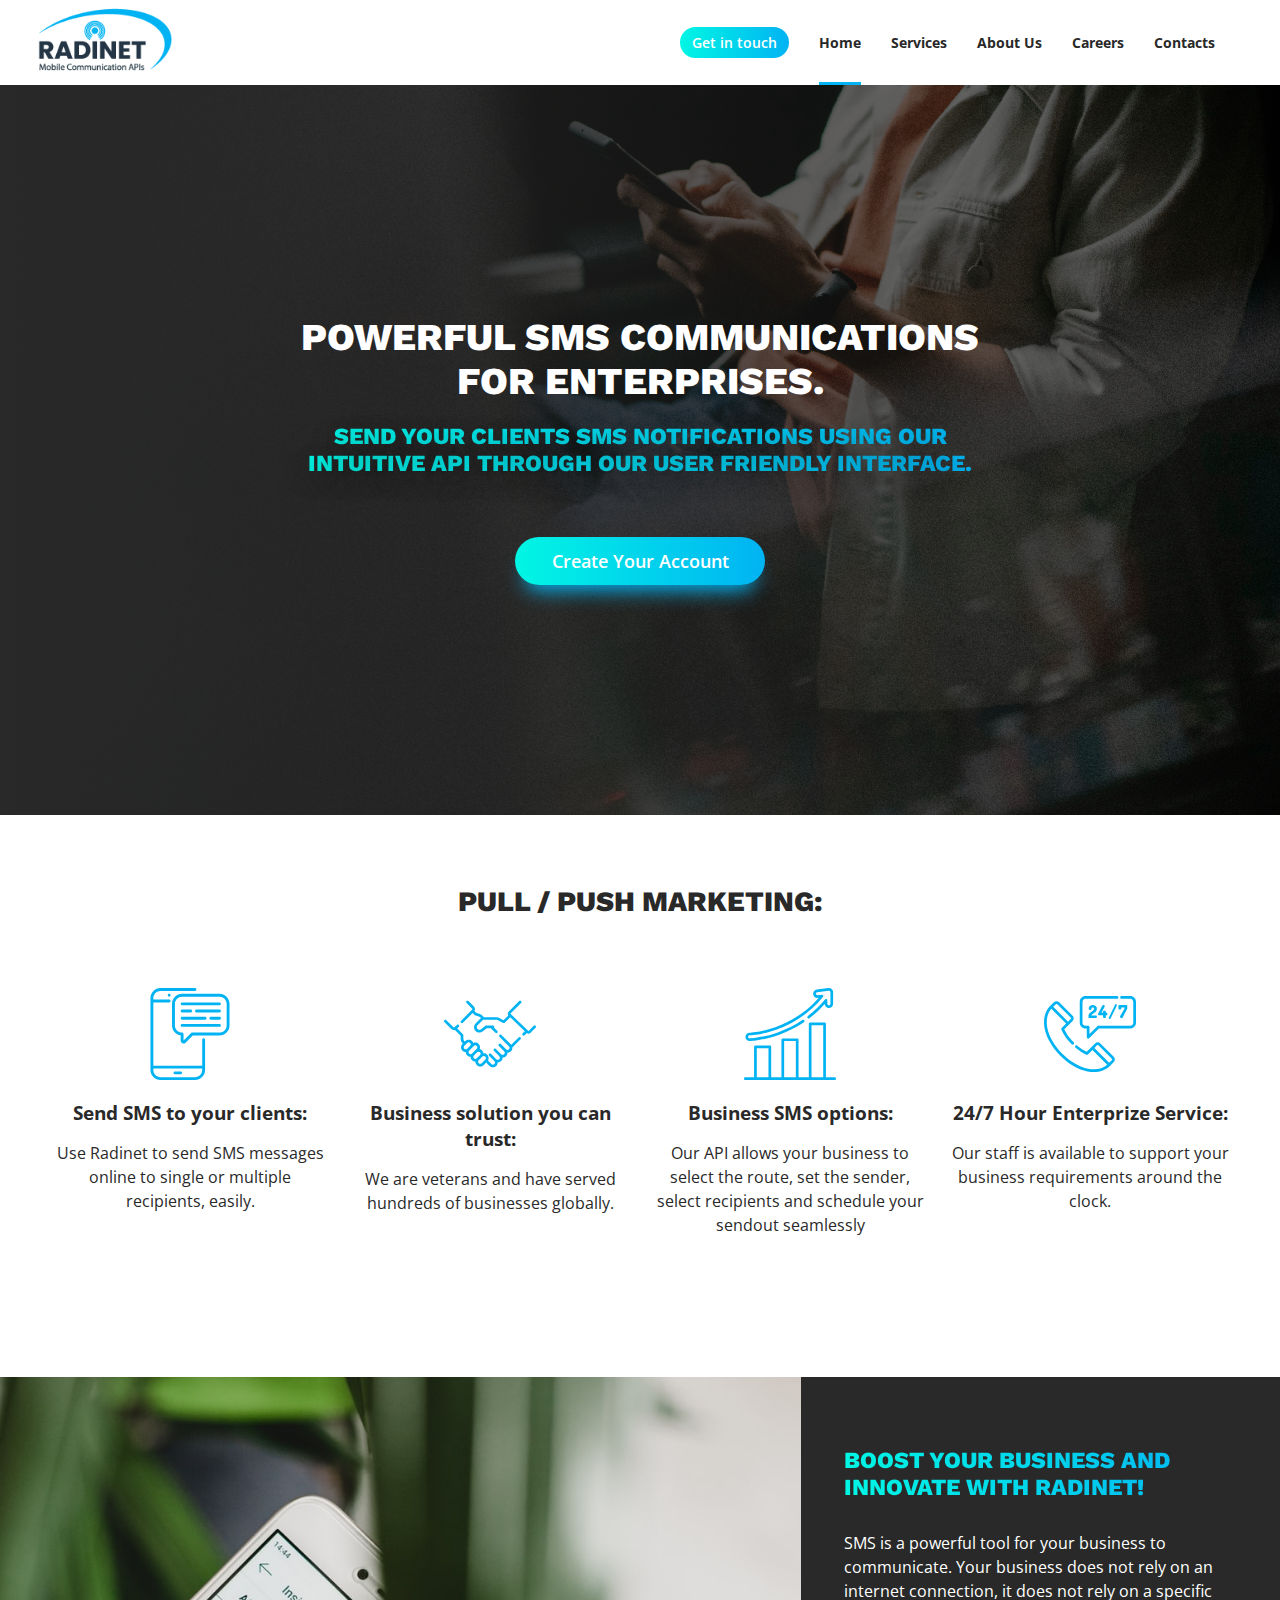
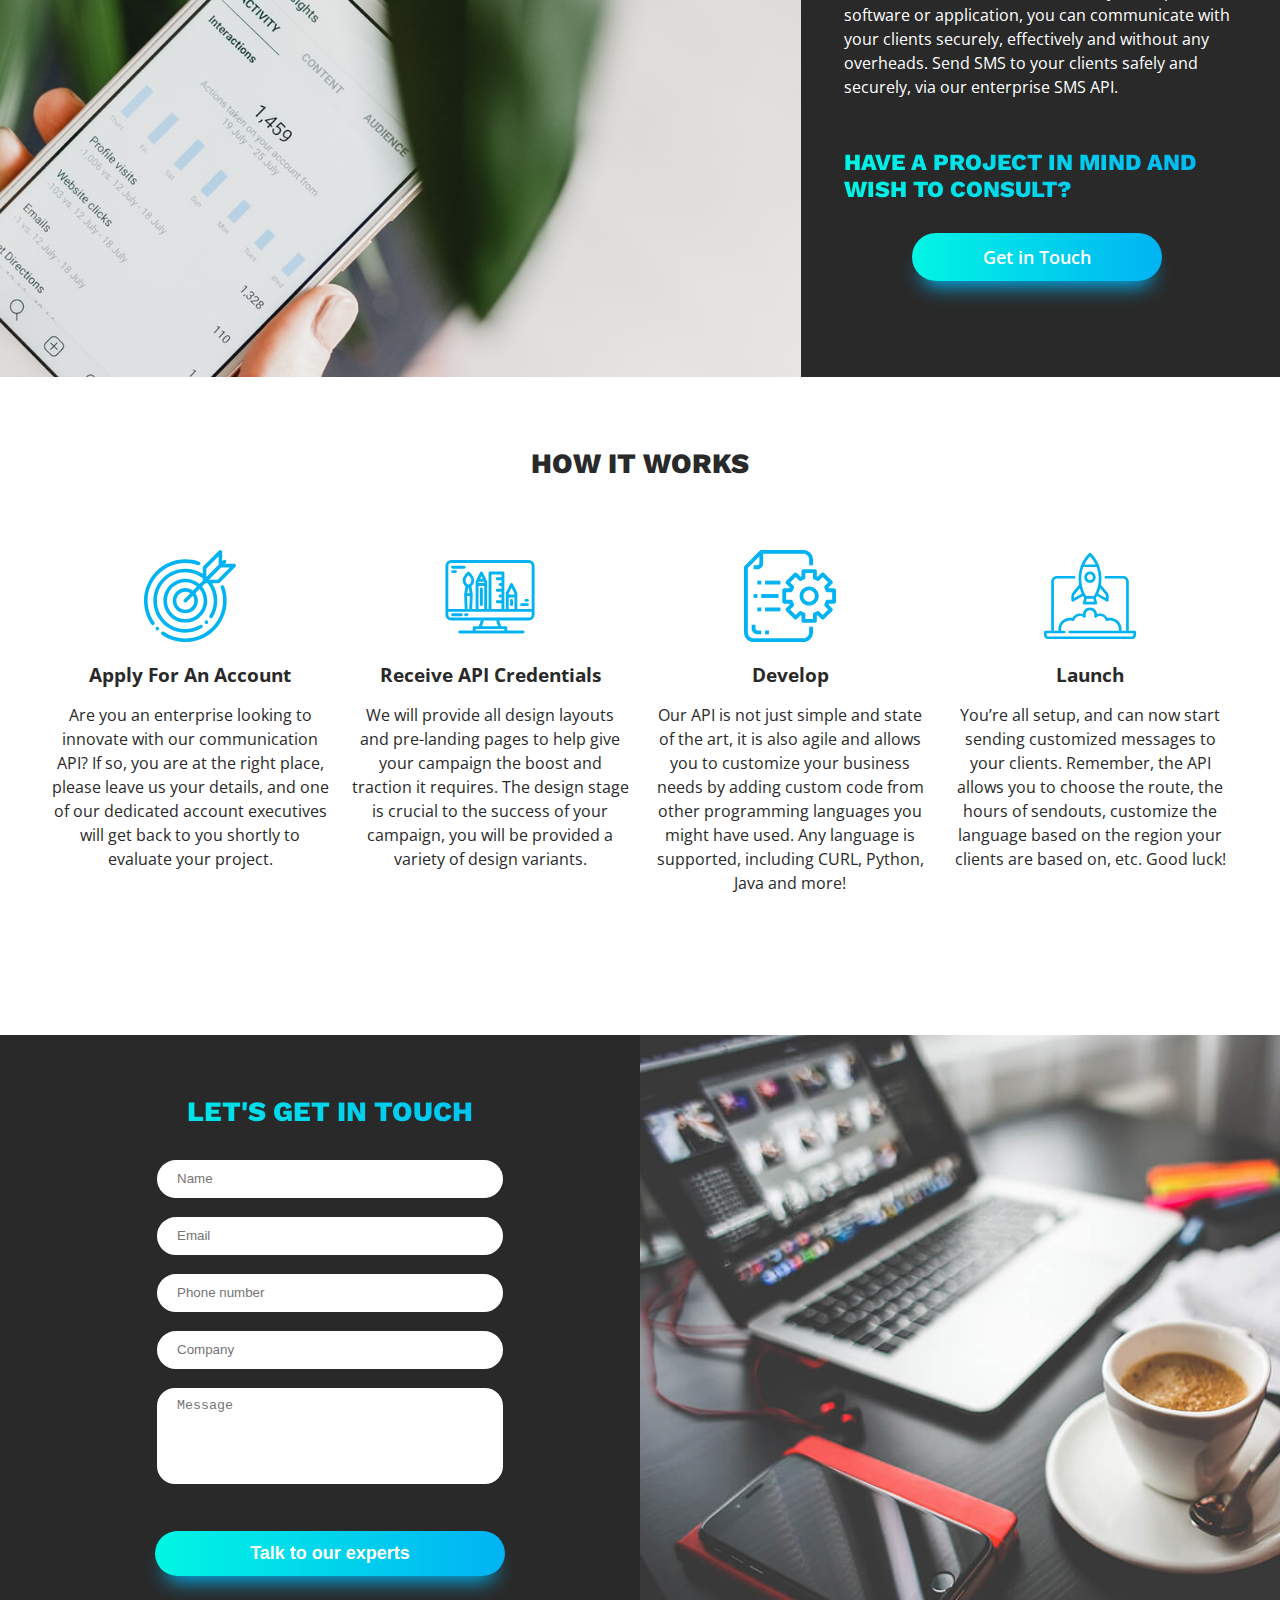
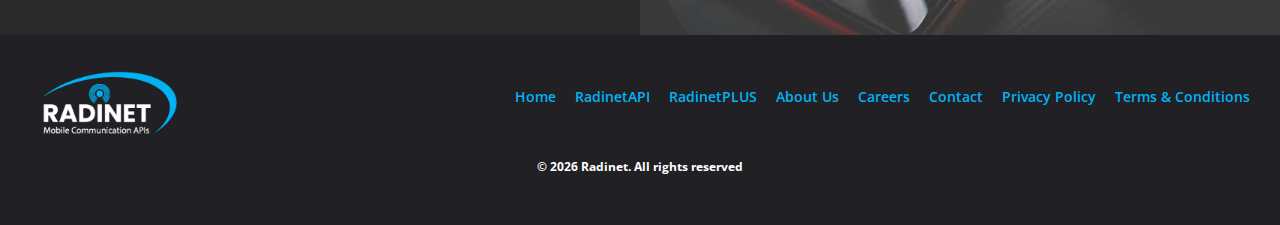
==== commit 5a553f8f: "fb/linkedin buttons, event links deleted" ====
--- a/index.html
+++ b/index.html
@@ -18,7 +18,7 @@
 	<link rel="stylesheet" href="./css/mobile.css">
 	<link rel="shortcut icon" href="./favicon.png" type="image/png">
 	<title>Radinet</title>
-	<script src="https://googleads.g.doubleclick.net/pagead/viewthroughconversion/629510978/?random=1611157882254&amp;cv=9&amp;fst=1611157882254&amp;num=1&amp;guid=ON&amp;resp=GooglemKTybQhCsO&amp;u_h=1080&amp;u_w=1920&amp;u_ah=1040&amp;u_aw=1920&amp;u_cd=24&amp;u_his=23&amp;u_tz=120&amp;u_java=false&amp;u_nplug=3&amp;u_nmime=4&amp;gtm=2wg161&amp;sendb=1&amp;ig=1&amp;frm=0&amp;url=http%3A%2F%2Flocalhost%3A63342%2FRadinet%2Findex.html&amp;ref=http%3A%2F%2Flocalhost%3A63342%2FRadinet%2Fcontact.html&amp;tiba=Adavice&amp;hn=www.googleadservices.com&amp;async=1&amp;rfmt=3&amp;fmt=4"></script></head>
+	<script src="https://googleads.g.doubleclick.net/pagead/viewthroughconversion/629510978/?random=1611157882254&amp;cv=9&amp;fst=1611157882254&amp;num=1&amp;guid=ON&amp;resp=GooglemKTybQhCsO&amp;u_h=1080&amp;u_w=1920&amp;u_ah=1040&amp;u_aw=1920&amp;u_cd=24&amp;u_his=23&amp;u_tz=120&amp;u_java=false&amp;u_nplug=3&amp;u_nmime=4&amp;gtm=2wg161&amp;sendb=1&amp;ig=1&amp;frm=0&amp;url=http%3A%2F%2Flocalhost%3A63342%2FRadinet%2Findex.html&amp;ref=http%3A%2F%2Flocalhost%3A63342%2FRadinet%2Fcontact.html&amp;tiba=&amp;hn=www.googleadservices.com&amp;async=1&amp;rfmt=3&amp;fmt=4"></script></head>
 <body class="main" cz-shortcut-listen="true">
 <!-- Google Tag Manager (noscript) -->
 
@@ -41,21 +41,21 @@
 <header>
 	<div class="wrapper">
 		<a href="./index.html"><img class="logo" src="./img/logo.png" alt=""></a>
-		<div class="desk social">
-			<a href="https://www.facebook.com/adavicemedia/"><img src="./img/icons/facebook_blue.png" alt=""></a>
-			<a href="https://www.linkedin.com/company/adavice-media" class="social"><img src="./img/icons/linkedin_blue.png" alt=""></a>
+		<div class="desk social" style="display: none;">
+			<a href="https://www.facebook.com/"><img src="./img/icons/facebook_blue.png" alt=""></a>
+			<a href="https://www.linkedin.com/" class="social" style="display: none;"><img src="./img/icons/linkedin_blue.png" alt=""></a>
 		</div>
 		<ul class="desk-menu">
 			<li><a href="./contact.html#form2" class="button">Get in touch</a></li>
 			<li class="active"><a href="./index.html">Home</a></li>
 			<li id="services">Services
 				<ul id="services_sub" class="submenu">
-					<li><a href="./services.html">RadinetAPI</a></li>
-					<li><a href="./ppc.html">RadinetPLUS</a></li>
+					<li><a href="radinet_api.html">RadinetAPI</a></li>
+					<li><a href="radinet_plus.html">RadinetPLUS</a></li>
 				</ul>
 			</li>
 			<li><a href="./about.html">About Us</a></li>
-			<li><a href="./events.html">Events</a></li>
+
 			<li><a href="./careers.html">Careers</a></li>
 			<li><a href="./contact.html">Contacts</a></li>
 		</ul>
@@ -86,22 +86,13 @@
 					<span class="menu-text">Services</span>
 					<div class="bottom-border"></div>
 					<ul id="submenu_mb">
-						<li><a href="./services.html">RadinetAPI</a></li>
-						<li><a href="./ppc.html">RadinetPLUS</a></li>
+						<li><a href="radinet_api.html">RadinetAPI</a></li>
+						<li><a href="radinet_plus.html">RadinetPLUS</a></li>
 					</ul>
 					<div class="bottom-border"></div>
 				</li>
 
-				<li><a href="./events.html">
-            <span class="menu-text-icons circle-icon">
-
-				<svg xmlns="http://www.w3.org/2000/svg" width="512" height="512" viewBox="0 0 512 512"><g><path d="M152,456H96a8,8,0,0,0,0,16h56a8,8,0,0,0,0-16Z"/><path d="M184,456h-8a8,8,0,0,0,0,16h8a8,8,0,0,0,0-16Z"/><path d="M356,128a108.925,108.925,0,0,0-20,1.86V48A40.04,40.04,0,0,0,296,8H88A40.04,40.04,0,0,0,48,48V464a40.04,40.04,0,0,0,40,40H296a40.04,40.04,0,0,0,40-40V344s22.91-.03,24.31-.1A107.993,107.993,0,0,0,356,128ZM246.24,24l-4.8,24H142.56l-4.8-24ZM320,464a24.032,24.032,0,0,1-24,24H88a24.032,24.032,0,0,1-24-24V48A24.032,24.032,0,0,1,88,24h33.44l6.72,33.57A7.99,7.99,0,0,0,136,64H248a7.99,7.99,0,0,0,7.84-6.43L262.56,24H296a24.032,24.032,0,0,1,24,24v86.18A108.188,108.188,0,0,0,248,236a106.851,106.851,0,0,0,25.85,70.13l-45.43,22.71A8,8,0,0,0,232,344h88ZM422.26,299.83a91.56,91.56,0,0,1-62.62,28.09c-1.21.05-93.75.08-93.75.08l24.77-12.38a8.009,8.009,0,0,0,1.93-12.96,92,92,0,1,1,129.67-2.83Z"/><path d="M360,208a24,24,0,1,0,24,24A24.028,24.028,0,0,0,360,208Zm0,32a8,8,0,1,1,8-8A8.009,8.009,0,0,1,360,240Z"/><path d="M304,208a24,24,0,1,0,24,24A24.028,24.028,0,0,0,304,208Zm0,32a8,8,0,1,1,8-8A8.009,8.009,0,0,1,304,240Z"/><path d="M416,208a24,24,0,1,0,24,24A24.028,24.028,0,0,0,416,208Zm0,32a8,8,0,1,1,8-8A8.009,8.009,0,0,1,416,240Z"/></g></svg>
-
-
-            </span>
-					<span class="menu-text">Events</span>
-					<div class="bottom-border"></div></a>
-				</li>
+
 				<li><a href="careers.html">
             <span class="menu-text-icons circle-icon">
 
@@ -120,7 +111,7 @@
 					<span class="menu-text">Contact Us</span>
 					<div class="bottom-border"></div></a>
 				</li>
-				<li><a href="https://www.facebook.com/adavicemedia/">
+				<li><a href="https://www.facebook.com/">
             <span class="menu-text-icons circle-icon">
 			<svg version="1.1" style="height: 25px;" viewBox="0 0 112.196 112.196" xmlns="http://www.w3.org/2000/svg" xmlns:xlink="http://www.w3.org/1999/xlink"><g><path d="M70.201,58.294h-10.01v36.672H45.025V58.294h-7.213V45.406h7.213v-8.34   c0-5.964,2.833-15.303,15.301-15.303L71.56,21.81v12.51h-8.151c-1.337,0-3.217,0.668-3.217,3.513v7.585h11.334L70.201,58.294z" style="fill:#FFFFFF;"></path></g><g></g><g></g><g></g><g></g><g></g><g></g><g></g><g></g><g></g><g></g><g></g><g></g><g></g><g></g><g></g></svg>
 
@@ -128,7 +119,7 @@
 					<span class="menu-text">Facebook</span>
 					<div class="bottom-border"></div></a>
 				</li>
-				<li><a href="https://www.linkedin.com/company/adavice-media">
+				<li style="display: none"><a href="https://www.linkedin.com/">
             <span class="menu-text-icons circle-icon">
 				<svg version="1.1" style="height: 25px;" viewBox="0 0 112.196 112.196" xml:space="preserve" xmlns="http://www.w3.org/2000/svg" xmlns:xlink="http://www.w3.org/1999/xlink"><g><g><path d="M89.616,60.611v23.128H76.207V62.161c0-5.418-1.936-9.118-6.791-9.118    c-3.705,0-5.906,2.491-6.878,4.903c-0.353,0.862-0.444,2.059-0.444,3.268v22.524H48.684c0,0,0.18-36.546,0-40.329h13.411v5.715    c-0.027,0.045-0.065,0.089-0.089,0.132h0.089v-0.132c1.782-2.742,4.96-6.662,12.085-6.662    C83.002,42.462,89.616,48.226,89.616,60.611L89.616,60.611z M34.656,23.969c-4.587,0-7.588,3.011-7.588,6.967    c0,3.872,2.914,6.97,7.412,6.97h0.087c4.677,0,7.585-3.098,7.585-6.97C42.063,26.98,39.244,23.969,34.656,23.969L34.656,23.969z     M27.865,83.739H41.27V43.409H27.865V83.739z" style="fill:#F1F2F2;"></path></g></g><g></g><g></g><g></g><g></g><g></g><g></g><g></g><g></g><g></g><g></g><g></g><g></g><g></g><g></g><g></g></svg>
 			</span>
@@ -299,17 +290,17 @@
 		</div>
 		<div class="rightblock">
 			<a href="./index.html">Home</a>
-			<a href="./services.html">RadinetAPI</a>
-			<a href="./services.html">RadinetPLUS</a>
+			<a href="radinet_api.html">RadinetAPI</a>
+			<a href="radinet_api.html">RadinetPLUS</a>
 			<a href="./about.html">About Us</a>
-			<a href="./events.html">Events</a>
+
 			<a href="./careers.html">Careers</a>
 			<a href="./contact.html">Contact</a>
 			<a href="./policy.html">Privacy Policy</a>
 			<a href="./terms.html">Terms &amp; Conditions</a>
-			<div class="social">
-				<a href="https://www.facebook.com/adavicemedia/"><img src="./img/icons/facebook.png" alt=""></a>
-				<a href="https://www.linkedin.com/company/adavice-media"><img src="./img/icons/linkedin.png" alt=""></a>
+			<div class="social" style="display: none;">
+				<a href="https://www.facebook.com/"><img src="./img/icons/facebook.png" alt=""></a>
+				<a href="https://www.linkedin.com/"><img src="./img/icons/linkedin.png" alt=""></a>
 			</div>
 		</div>
 	</div>
--- a/css/styles.css
+++ b/css/styles.css
@@ -492,7 +492,6 @@
 .about .hero {
 	background: linear-gradient( to right, var(--main-color), #00000080), url(../img/hero_about.jpg);
 	overflow: hidden;
-
 	display: flex;
 }
 
@@ -532,7 +531,7 @@
 }
 .about_text p {
 	margin-top: 30px;
-	width: 85%;
+	width: 100%;
 }
 
 .infographic > .wrapper{
@@ -661,6 +660,7 @@
 	padding: 70px 0;
     width: 50vw;
     display: flex;
+	margin: auto;
 }
 .officebox {
 	margin: auto;
@@ -756,10 +756,12 @@
 	position: relative;
 
 }
-.partner > * {
-	color: #fff;
-	white-space: normal;
-	text-align: left;
+.partner svg {
+	height: 150px;
+	margin: auto;
+	display: block;
+	margin-bottom: 20px;
+	width: auto;
 }
 .partner_box > div {
 	max-width: 275px;
@@ -997,14 +999,12 @@
 /*========== TERMS ==========*/
 
 .terms-section {
-    margin-top: 85px;
     padding: 70px 0;
 }
 .terms-section .wrapper {
     max-width: 600px;
 }
 .terms-section h1 {
-    margin-top: 50px;
     margin-bottom: 30px;
     text-align: center;
 
@@ -1111,10 +1111,7 @@
 	max-width: 520px;
 	display: inline-block;
 }
-.about_text p {
-	margin-top: 30px;
-	width: 85%;
-}
+
 .audit ul {
 	text-align: left;
 }
@@ -1204,6 +1201,9 @@
 .iconsection.leaders .iconbox  span:nth-child(3) {
 	color: var(--highlight);
 }
+.ppc .halfblock {
+	background: var(--main-color);
+}
 
 .ppc .halfblock .img {
 	display: inline-block;
@@ -1211,7 +1211,7 @@
 	left: 30px;
 	max-width: 701px;
 	width: 50%;
-	background: var(--main-color);
+	background: var(--highlight);
 	background-size: cover;
 	margin-top: 60px;
 	height: 480px;
@@ -1346,6 +1346,7 @@
 }
 
 .partner h3 span {
+	font-weight: 400;
 text-transform: none}
 .partner .numbers {
 	font-size: 14px;
--- a/css/mobile.css
+++ b/css/mobile.css
@@ -83,7 +83,7 @@
 		width: calc(100% - 40px);
 		margin: 0 auto;
 		overflow: hidden;
-		top: 300px;
+		top: 215px;
 		transform: translateY(-50%);
 		left: 0;
 		right: 0;
@@ -239,7 +239,7 @@
 
 	}
 	.third_block {
-		background: linear-gradient( 0deg, #003d71e8, #003d71e8), url(../img/23_image.jpg) no-repeat;
+		background: linear-gradient( 0deg,#000000c7,#000000c7), url(../img/23_image.jpg) no-repeat;
 		background-size: cover;
 		color: #fff;
 		height: 630px;
@@ -256,8 +256,9 @@
 	.hero h1{
 		font-size: 28px;
 	}
-	.hero {height: 100vh;
-		padding: 155px 0 70px;
+	.hero {
+		height: 100vh;
+		padding: 70px 0 70px;
 	}
 
 	body > section:nth-child(5) > .iconsection {
@@ -274,7 +275,7 @@
 	}
 	.halfblock {
 		height: 100vh;
-		background: linear-gradient( 0deg, #003d71e8, #003d71e8), url(../img/23_image.jpg) no-repeat;
+		background: linear-gradient( 0deg,#000000c7,#000000c7), url(../img/23_image.jpg) no-repeat;
 		background-size: cover;
 		background-position: right;
 	}
@@ -339,6 +340,15 @@
 .about .iconsection.dark .iconbox:nth-child(7) {
 	width: 100% !important;
 }
+	.about .iconsection.dark .iconbox:not(:nth-child(-n+4)) {
+		margin: 30px 0 0 0;
+	}
+	.about .iconsection > .wrapper {
+		padding-bottom: 70px;
+	}
+	.about .iconbox {
+		margin-top: 30px;
+	}
 
 .iconsection.leaders {
     text-align: center;
@@ -365,7 +375,7 @@
 }
 .halfblock {
     height: 100vh;
-    background: linear-gradient( 0deg, #003d71e8, #003d71e8), url(../img/team.jpg) no-repeat;
+    background: linear-gradient( 0deg,#000000c7,#000000c7), url(../img/team.jpg) no-repeat;
     background-size: cover;
     background-position: right;
 }
@@ -440,9 +450,9 @@
 
 .contact .hero {
     display: flex;
-    background: url(../img/contact_hero.jpg) no-repeat;
     background-size: cover;
     background-position: center;
+	height: 80vh;
 }
 
 .twoblocks {
@@ -450,7 +460,7 @@
 }
 .twoblocks p, .twoblocks h2{
 	padding: 0 15px;}
-.twoblocks > div:nth-child(1) {
+.twoblocks > div {
 	padding: 70px 0 0;
 }
 .twoblocks > div {
@@ -463,7 +473,7 @@
 
 .contact .halfblock, .ppc .halfblock {
     height: 100vh;
-    background: linear-gradient( 0deg, #ffffffcc, #ffffffcc), url(../img/team.jpg) no-repeat;
+	background:linear-gradient( 0deg, #292929cc, #292929cc), url(../img/team.jpg) no-repeat;
     background-size: cover;
     background-position: right;
 	color: var(--main-color);
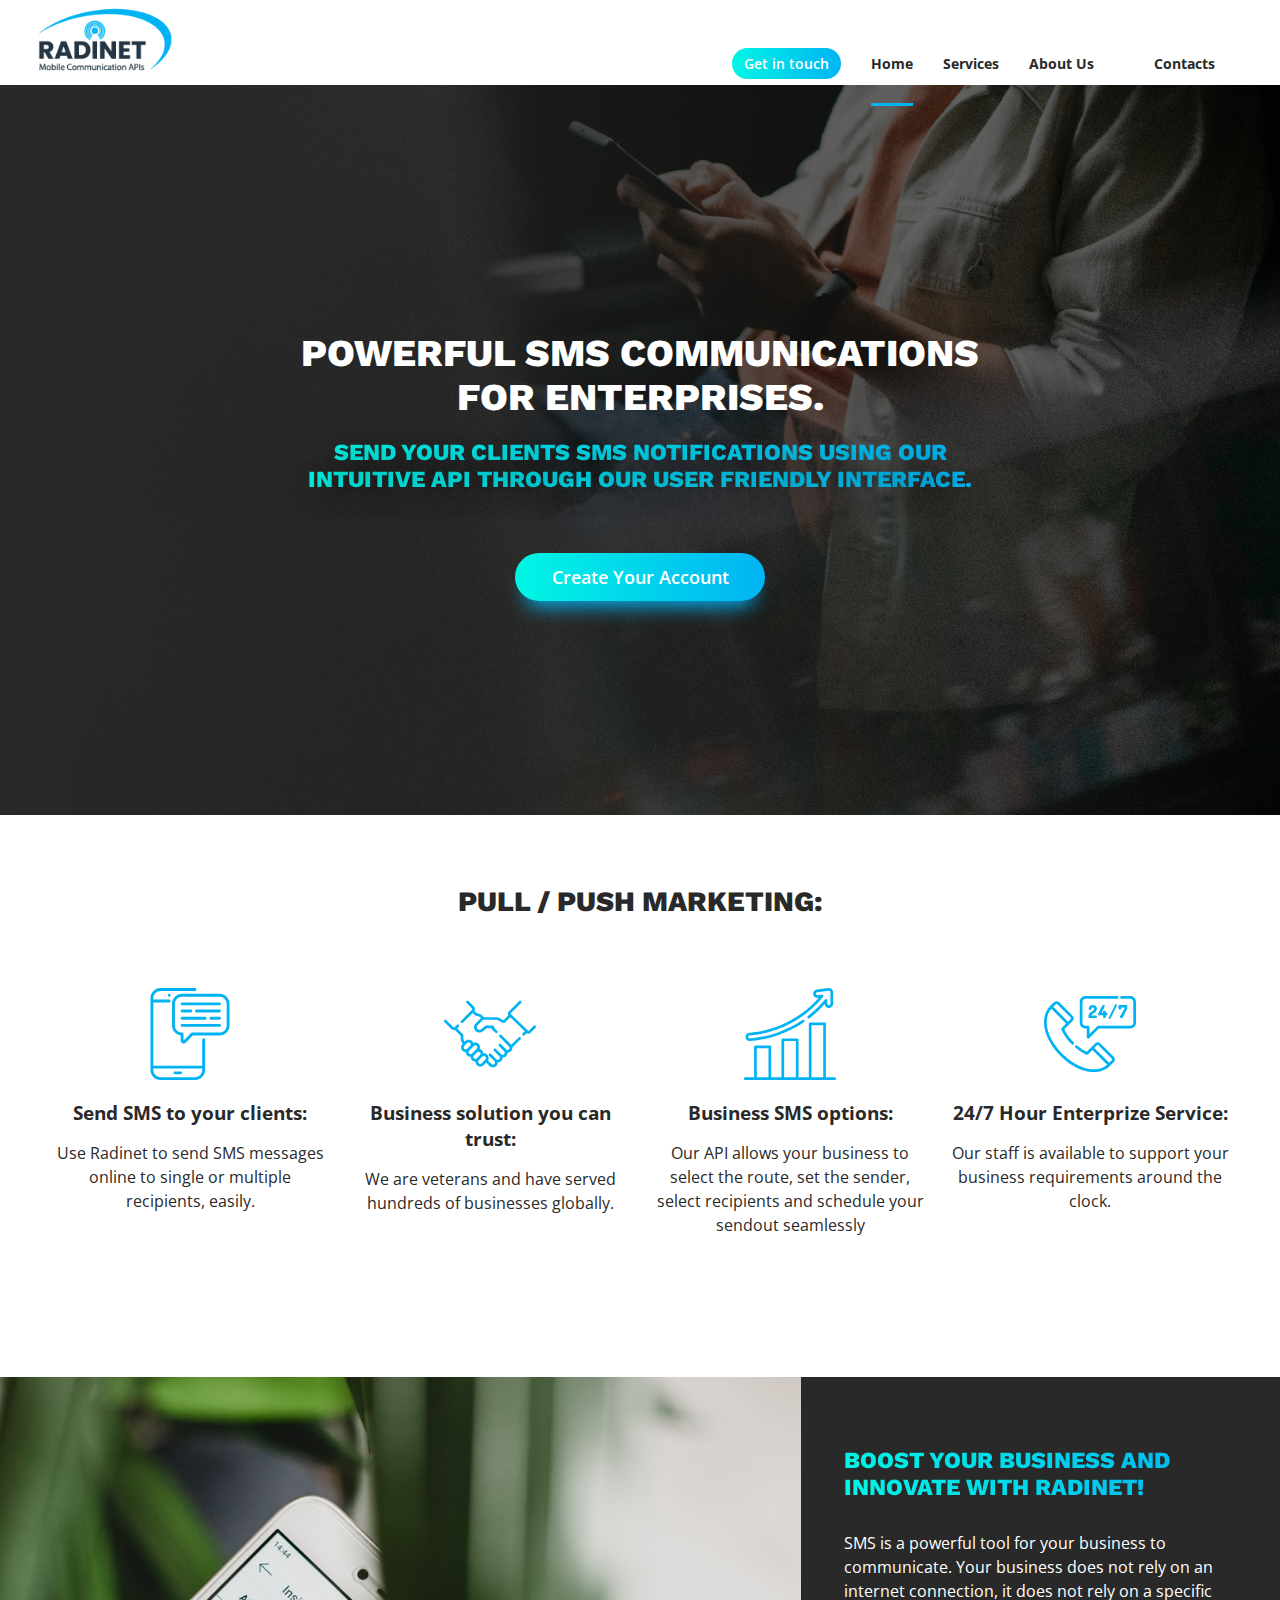
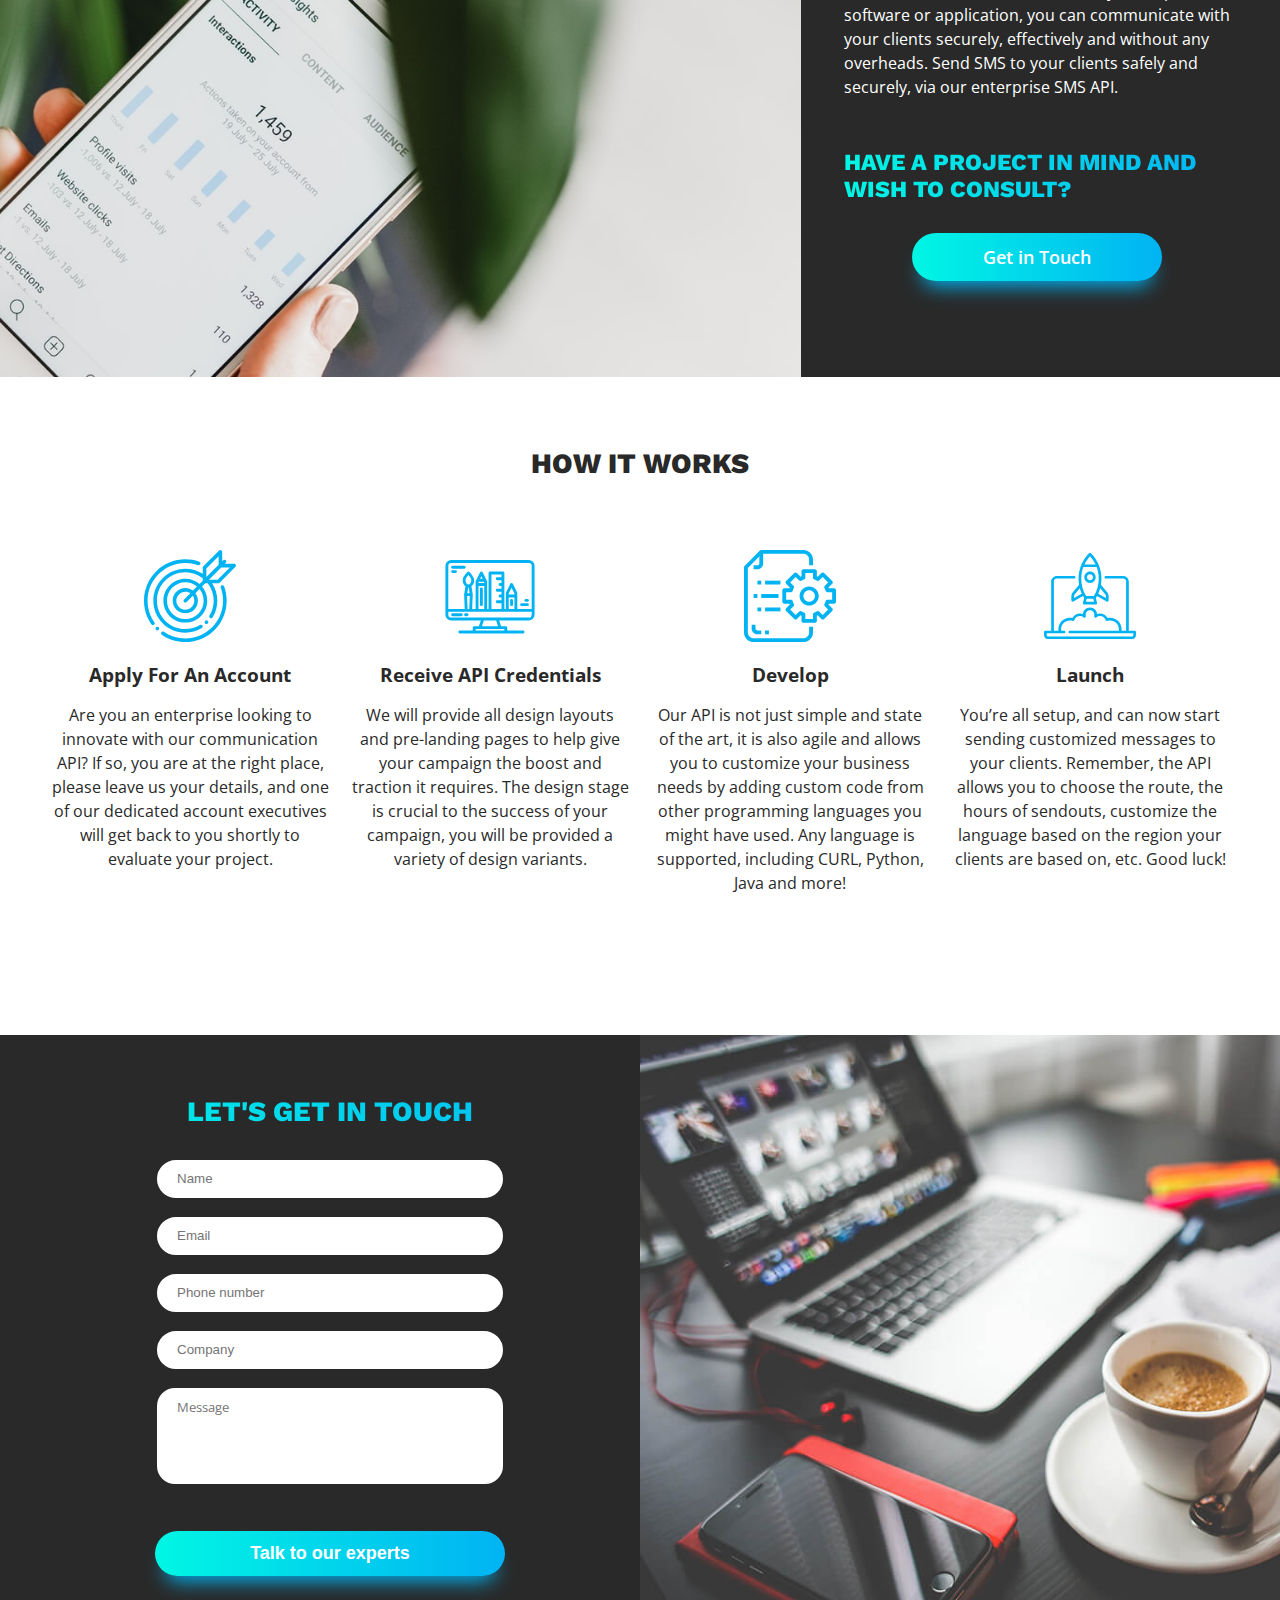
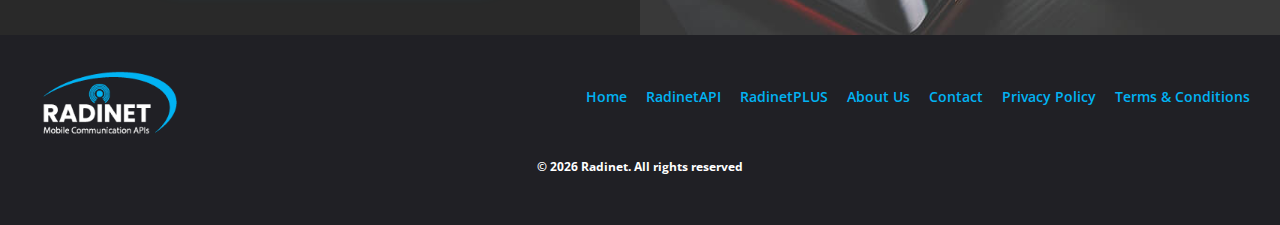
==== commit 48cf4374: "careers deleted, minor edits" ====
--- a/index.html
+++ b/index.html
@@ -56,7 +56,7 @@
 			</li>
 			<li><a href="./about.html">About Us</a></li>
 
-			<li><a href="./careers.html">Careers</a></li>
+			<li></li>
 			<li><a href="./contact.html">Contacts</a></li>
 		</ul>
 		<nav id="navigation" class="mob-navigation">
@@ -93,15 +93,7 @@
 				</li>
 
 
-				<li><a href="careers.html">
-            <span class="menu-text-icons circle-icon">
-
-				<svg aria-hidden="true" focusable="false" data-prefix="fas" data-icon="handshake" class="svg-inline--fa fa-handshake fa-w-20" role="img" xmlns="http://www.w3.org/2000/svg" viewBox="0 0 640 512"><path fill="currentColor" d="M434.7 64h-85.9c-8 0-15.7 3-21.6 8.4l-98.3 90c-.1.1-.2.3-.3.4-16.6 15.6-16.3 40.5-2.1 56 12.7 13.9 39.4 17.6 56.1 2.7.1-.1.3-.1.4-.2l79.9-73.2c6.5-5.9 16.7-5.5 22.6 1 6 6.5 5.5 16.6-1 22.6l-26.1 23.9L504 313.8c2.9 2.4 5.5 5 7.9 7.7V128l-54.6-54.6c-5.9-6-14.1-9.4-22.6-9.4zM544 128.2v223.9c0 17.7 14.3 32 32 32h64V128.2h-96zm48 223.9c-8.8 0-16-7.2-16-16s7.2-16 16-16 16 7.2 16 16-7.2 16-16 16zM0 384h64c17.7 0 32-14.3 32-32V128.2H0V384zm48-63.9c8.8 0 16 7.2 16 16s-7.2 16-16 16-16-7.2-16-16c0-8.9 7.2-16 16-16zm435.9 18.6L334.6 217.5l-30 27.5c-29.7 27.1-75.2 24.5-101.7-4.4-26.9-29.4-24.8-74.9 4.4-101.7L289.1 64h-83.8c-8.5 0-16.6 3.4-22.6 9.4L128 128v223.9h18.3l90.5 81.9c27.4 22.3 67.7 18.1 90-9.3l.2-.2 17.9 15.5c15.9 13 39.4 10.5 52.3-5.4l31.4-38.6 5.4 4.4c13.7 11.1 33.9 9.1 45-4.7l9.5-11.7c11.2-13.8 9.1-33.9-4.6-45.1z"></path></svg>
-
-            </span>
-					<span class="menu-text">Career</span>
-					<div class="bottom-border"></div></a>
-				</li>
+
 
 				<li><a href="./contact.html">
             <span class="menu-text-icons circle-icon">
@@ -294,7 +286,7 @@
 			<a href="radinet_api.html">RadinetPLUS</a>
 			<a href="./about.html">About Us</a>
 
-			<a href="./careers.html">Careers</a>
+
 			<a href="./contact.html">Contact</a>
 			<a href="./policy.html">Privacy Policy</a>
 			<a href="./terms.html">Terms &amp; Conditions</a>
--- a/css/styles.css
+++ b/css/styles.css
@@ -22,7 +22,7 @@
 
 	color: var(--main-color)
 }
-body, p, h1, h2, h3, h4, span, ul {
+body, p, h1, h2, h3, h4, span, ul, textarea {
 	font-family: 'Open Sans', sans-serif;
 	margin: 0;
 	padding: 0;
@@ -493,11 +493,12 @@
 	background: linear-gradient( to right, var(--main-color), #00000080), url(../img/hero_about.jpg);
 	overflow: hidden;
 	display: flex;
+	min-height: 700px;
 }
 
 .about .hero .wrapper {
 	display: flex;
-	height: 40vh;
+	height: fit-content;
 	margin: auto;
 }
 .about_text {
@@ -1272,14 +1273,14 @@
 }
 .ppc .partner h3 {
 	text-align: center;
-	margin-bottom: 30px
+	margin-bottom: 20px
 }
 .ppc .partner > ul {
 	list-style: none;
 	font-size: 18px;
 	font-weight: 700;
 	position: relative;
-	width: fit-content;
+	max-width: 330px;
 	margin: auto;
 }
 .ppc .partner ol {
@@ -1291,8 +1292,9 @@
 }
 .ppc .partner ol > li {
 	margin: 8px 0;
-	line-height: 1;
-	color: var(--highlight);
+
+	color: var(--main-color);
+	line-height: 1.3;
 
 }
 
@@ -1332,11 +1334,11 @@
 .price_box .price {
 	font-size: 19px;
 	font-weight: 900;
-	margin-bottom: 20px;
+	margin-bottom: 15px;
 	display: inline-block;
 }
 .price1, .price2 {
-	padding: 10px 0;
+
 	text-align: center;
 	color: var(--main-color);
 	font-weight: 600;
@@ -1344,12 +1346,18 @@
 	margin: auto;
 	text-align: left;
 }
+.partners .subtitle {
+	text-align: center;
+	color: var(--highlight);
+	margin-top: 20px;
+}
 
 .partner h3 span {
 	font-weight: 400;
-text-transform: none}
+text-transform: none;
+display: block}
 .partner .numbers {
-	font-size: 14px;
+	font-size: 16px;
 	color: var(--highlight);
 	font-weight: 400;
 }
--- a/css/mobile.css
+++ b/css/mobile.css
@@ -83,7 +83,7 @@
 		width: calc(100% - 40px);
 		margin: 0 auto;
 		overflow: hidden;
-		top: 215px;
+		top: 190px;
 		transform: translateY(-50%);
 		left: 0;
 		right: 0;
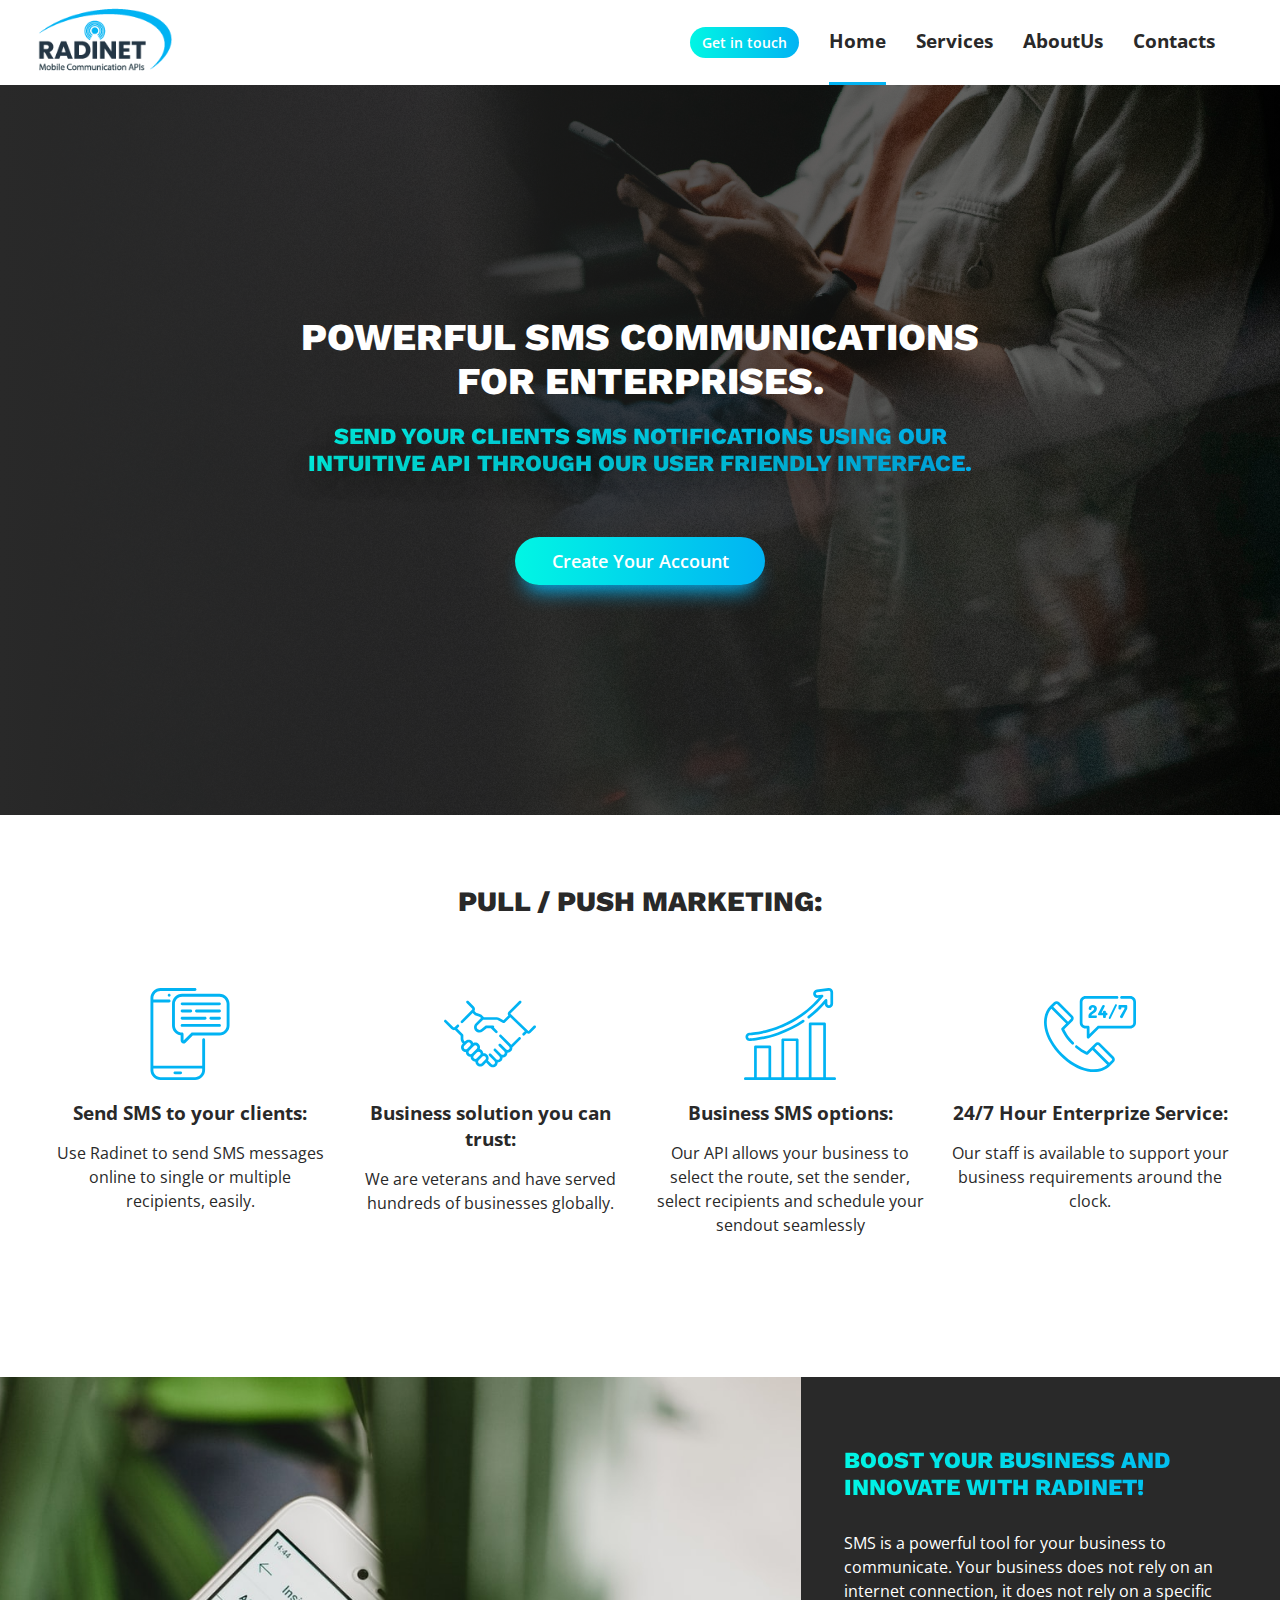
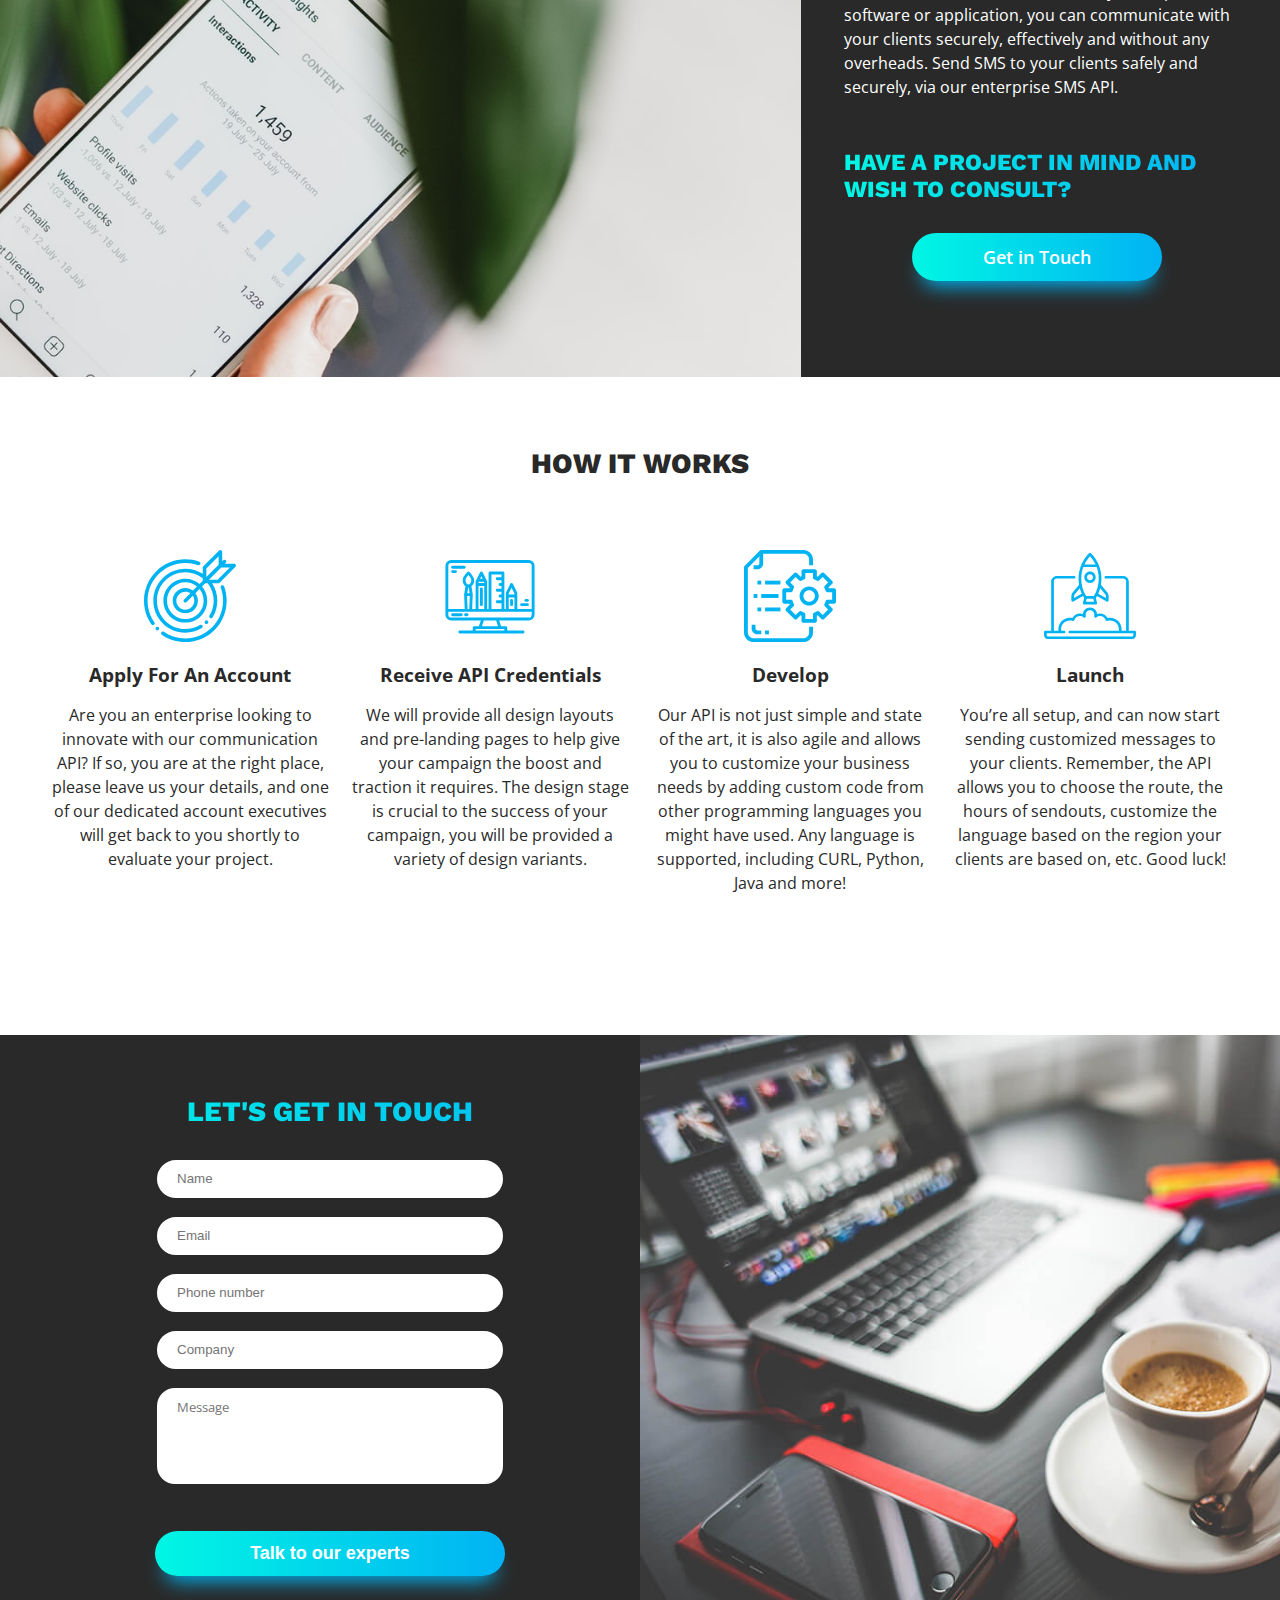
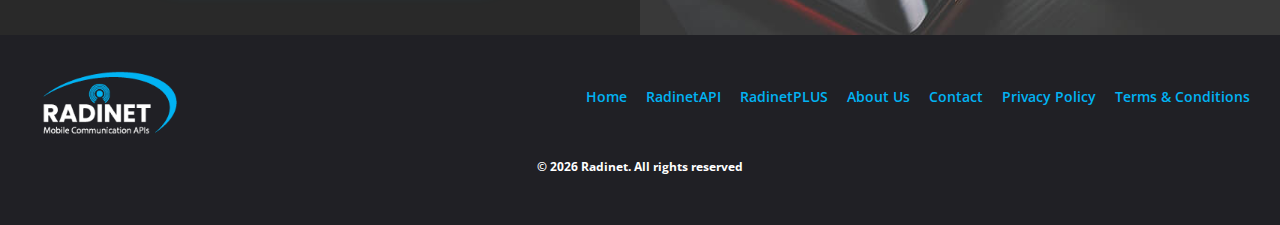
==== commit c1b855ed: "menu fixed" ====
--- a/index.html
+++ b/index.html
@@ -54,9 +54,7 @@
 					<li><a href="radinet_plus.html">RadinetPLUS</a></li>
 				</ul>
 			</li>
-			<li><a href="./about.html">About Us</a></li>
-
-			<li></li>
+			<li><a href="./about.html">AboutUs</a></li>
 			<li><a href="./contact.html">Contacts</a></li>
 		</ul>
 		<nav id="navigation" class="mob-navigation">
@@ -80,8 +78,8 @@
 				<li id="service_m">
 
                         <span class="menu-text-icons circle-icon">
-							<svg xmlns="http://www.w3.org/2000/svg" width="512" height="512" viewBox="0 0 512 512"><g><path d="M152,456H96a8,8,0,0,0,0,16h56a8,8,0,0,0,0-16Z"/><path d="M184,456h-8a8,8,0,0,0,0,16h8a8,8,0,0,0,0-16Z"/><path d="M356,128a108.925,108.925,0,0,0-20,1.86V48A40.04,40.04,0,0,0,296,8H88A40.04,40.04,0,0,0,48,48V464a40.04,40.04,0,0,0,40,40H296a40.04,40.04,0,0,0,40-40V344s22.91-.03,24.31-.1A107.993,107.993,0,0,0,356,128ZM246.24,24l-4.8,24H142.56l-4.8-24ZM320,464a24.032,24.032,0,0,1-24,24H88a24.032,24.032,0,0,1-24-24V48A24.032,24.032,0,0,1,88,24h33.44l6.72,33.57A7.99,7.99,0,0,0,136,64H248a7.99,7.99,0,0,0,7.84-6.43L262.56,24H296a24.032,24.032,0,0,1,24,24v86.18A108.188,108.188,0,0,0,248,236a106.851,106.851,0,0,0,25.85,70.13l-45.43,22.71A8,8,0,0,0,232,344h88ZM422.26,299.83a91.56,91.56,0,0,1-62.62,28.09c-1.21.05-93.75.08-93.75.08l24.77-12.38a8.009,8.009,0,0,0,1.93-12.96,92,92,0,1,1,129.67-2.83Z"/><path d="M360,208a24,24,0,1,0,24,24A24.028,24.028,0,0,0,360,208Zm0,32a8,8,0,1,1,8-8A8.009,8.009,0,0,1,360,240Z"/><path d="M304,208a24,24,0,1,0,24,24A24.028,24.028,0,0,0,304,208Zm0,32a8,8,0,1,1,8-8A8.009,8.009,0,0,1,304,240Z"/><path d="M416,208a24,24,0,1,0,24,24A24.028,24.028,0,0,0,416,208Zm0,32a8,8,0,1,1,8-8A8.009,8.009,0,0,1,416,240Z"/></g></svg>
-
+                             <svg aria-hidden="true" focusable="false" data-prefix="fas" data-icon="code-branch" class="svg-inline--fa fa-code-branch fa-w-12" role="img" xmlns="http://www.w3.org/2000/svg" viewBox="0 0 384 512"><path fill="currentColor" d="M384 144c0-44.2-35.8-80-80-80s-80 35.8-80 80c0 36.4 24.3 67.1 57.5 76.8-.6 16.1-4.2 28.5-11 36.9-15.4 19.2-49.3 22.4-85.2 25.7-28.2 2.6-57.4 5.4-81.3 16.9v-144c32.5-10.2 56-40.5 56-76.3 0-44.2-35.8-80-80-80S0 35.8 0 80c0 35.8 23.5 66.1 56 76.3v199.3C23.5 365.9 0 396.2 0 432c0 44.2 35.8 80 80 80s80-35.8 80-80c0-34-21.2-63.1-51.2-74.6 3.1-5.2 7.8-9.8 14.9-13.4 16.2-8.2 40.4-10.4 66.1-12.8 42.2-3.9 90-8.4 118.2-43.4 14-17.4 21.1-39.8 21.6-67.9 31.6-10.8 54.4-40.7 54.4-75.9zM80 64c8.8 0 16 7.2 16 16s-7.2 16-16 16-16-7.2-16-16 7.2-16 16-16zm0 384c-8.8 0-16-7.2-16-16s7.2-16 16-16 16 7.2 16 16-7.2 16-16 16zm224-320c8.8 0 16 7.2 16 16s-7.2 16-16 16-16-7.2-16-16 7.2-16 16-16z"></path>
+                             </svg>
                         </span>
 					<span class="menu-text">Services</span>
 					<div class="bottom-border"></div>
@@ -91,6 +89,38 @@
 					</ul>
 					<div class="bottom-border"></div>
 				</li>
+				<li><a href="./about.html">
+            <span class="menu-text-icons circle-icon effect-menu-text-icons">
+
+<svg version="1.1" id="Capa_1" xmlns="http://www.w3.org/2000/svg" xmlns:xlink="http://www.w3.org/1999/xlink" x="0px" y="0px" viewBox="0 0 45.186 45.186" xml:space="preserve">
+<g>
+	<path d="M45.112,17.412c-0.236-0.858-1.039-1.468-1.93-1.468c-4.759,0-9.518,0-14.277,0
+		c-1.36-4.185-2.72-8.37-4.079-12.555c-0.103-0.313-0.203-0.626-0.306-0.938c-0.002-0.005-0.005-0.009-0.006-0.015
+		c-0.149-0.484-0.485-0.908-0.923-1.17c-0.009-0.006-0.018-0.013-0.027-0.018c-0.084-0.049-0.173-0.087-0.263-0.123
+		c-0.037-0.015-0.072-0.031-0.11-0.043c-0.022-0.008-0.044-0.021-0.067-0.027c-0.045-0.012-0.088-0.013-0.132-0.022
+		c-0.07-0.015-0.141-0.029-0.213-0.036c-0.054-0.005-0.106-0.005-0.16-0.006c-0.08-0.001-0.16,0-0.241,0.009
+		c-0.045,0.005-0.088,0.014-0.132,0.022c-0.061,0.011-0.122,0.014-0.184,0.031C22.029,1.062,22,1.079,21.968,1.09
+		c-0.01,0.003-0.02,0.008-0.03,0.012c-0.602,0.214-1.079,0.728-1.266,1.333c-0.002,0.006-0.005,0.011-0.007,0.017
+		c-1.462,4.498-2.922,8.996-4.385,13.493c-4.431,0-8.861,0-13.292,0c-0.329,0-0.657,0-0.986,0c-0.89,0-1.692,0.61-1.929,1.468
+		c-0.256,0.931,0.184,1.724,0.919,2.259c3.797,2.758,7.593,5.516,11.39,8.274c-1.379,4.245-2.758,8.49-4.139,12.735
+		c-0.101,0.312-0.203,0.625-0.305,0.938c-0.515,1.584,1.506,3.299,2.939,2.258c3.906-2.838,7.811-5.675,11.717-8.513
+		c3.64,2.646,7.28,5.289,10.92,7.935c0.266,0.192,0.531,0.385,0.797,0.578c1.434,1.041,3.453-0.674,2.938-2.258
+		c-1.48-4.559-2.963-9.116-4.444-13.675c3.53-2.564,7.061-5.129,10.592-7.694c0.266-0.193,0.531-0.386,0.797-0.58
+		C44.929,19.136,45.368,18.343,45.112,17.412z M23.602,31.177c-0.521-0.379-1.497-0.379-2.02,0c-2.64,1.919-5.28,3.837-7.92,5.755
+		c0.896-2.758,1.792-5.515,2.688-8.272c0.102-0.312,0.203-0.625,0.305-0.938c0.296-0.91-0.211-1.744-0.919-2.258
+		c-2.532-1.84-5.064-3.679-7.597-5.519c2.868,0,5.736,0,8.604,0c0.329,0,0.657,0,0.986,0c0.921,0,1.651-0.616,1.929-1.468
+		c0.978-3.009,1.956-6.02,2.934-9.029c0.875,2.697,1.751,5.393,2.628,8.089c0.102,0.313,0.202,0.625,0.305,0.938
+		c0.277,0.852,1.008,1.468,1.929,1.468c3.197,0,6.394,0,9.59,0c-2.266,1.646-4.531,3.292-6.797,4.938
+		c-0.267,0.193-0.532,0.387-0.799,0.58c-0.708,0.516-1.216,1.348-0.919,2.258c0.997,3.071,1.995,6.141,2.993,9.211
+		c-2.374-1.725-4.749-3.449-7.122-5.174C24.134,31.563,23.869,31.37,23.602,31.177z"></path>
+</g>
+
+</svg>
+
+            </span>
+					<span class="menu-text effect-menu-text">About Us</span>
+					<div class="bottom-border"></div></a>
+				</li>
 
 
 
@@ -103,7 +133,7 @@
 					<span class="menu-text">Contact Us</span>
 					<div class="bottom-border"></div></a>
 				</li>
-				<li><a href="https://www.facebook.com/">
+				<li style="display: none"><a href="https://www.facebook.com/">
             <span class="menu-text-icons circle-icon">
 			<svg version="1.1" style="height: 25px;" viewBox="0 0 112.196 112.196" xmlns="http://www.w3.org/2000/svg" xmlns:xlink="http://www.w3.org/1999/xlink"><g><path d="M70.201,58.294h-10.01v36.672H45.025V58.294h-7.213V45.406h7.213v-8.34   c0-5.964,2.833-15.303,15.301-15.303L71.56,21.81v12.51h-8.151c-1.337,0-3.217,0.668-3.217,3.513v7.585h11.334L70.201,58.294z" style="fill:#FFFFFF;"></path></g><g></g><g></g><g></g><g></g><g></g><g></g><g></g><g></g><g></g><g></g><g></g><g></g><g></g><g></g><g></g></svg>
 
--- a/css/styles.css
+++ b/css/styles.css
@@ -1287,7 +1287,7 @@
 	list-style: disc;
 	font-size: 16px;
 	font-weight: 400;
-	width: fit-content;
+
 	margin: auto;
 }
 .ppc .partner ol > li {
--- a/css/mobile.css
+++ b/css/mobile.css
@@ -1,4 +1,4 @@
-@media all and (max-width: 1280px) {
+/*@media all and (max-width: 1280px) {
 	.desk-menu li {
 		font-size: 14px;
 		height: 47px;
@@ -7,7 +7,7 @@
 	.desk-menu > li.active:after {
 		bottom: -5px;
 	}
-}
+}*/
 @media all and (max-width: 980px) {
 	[class*="desk"] {
 		display: none !important;
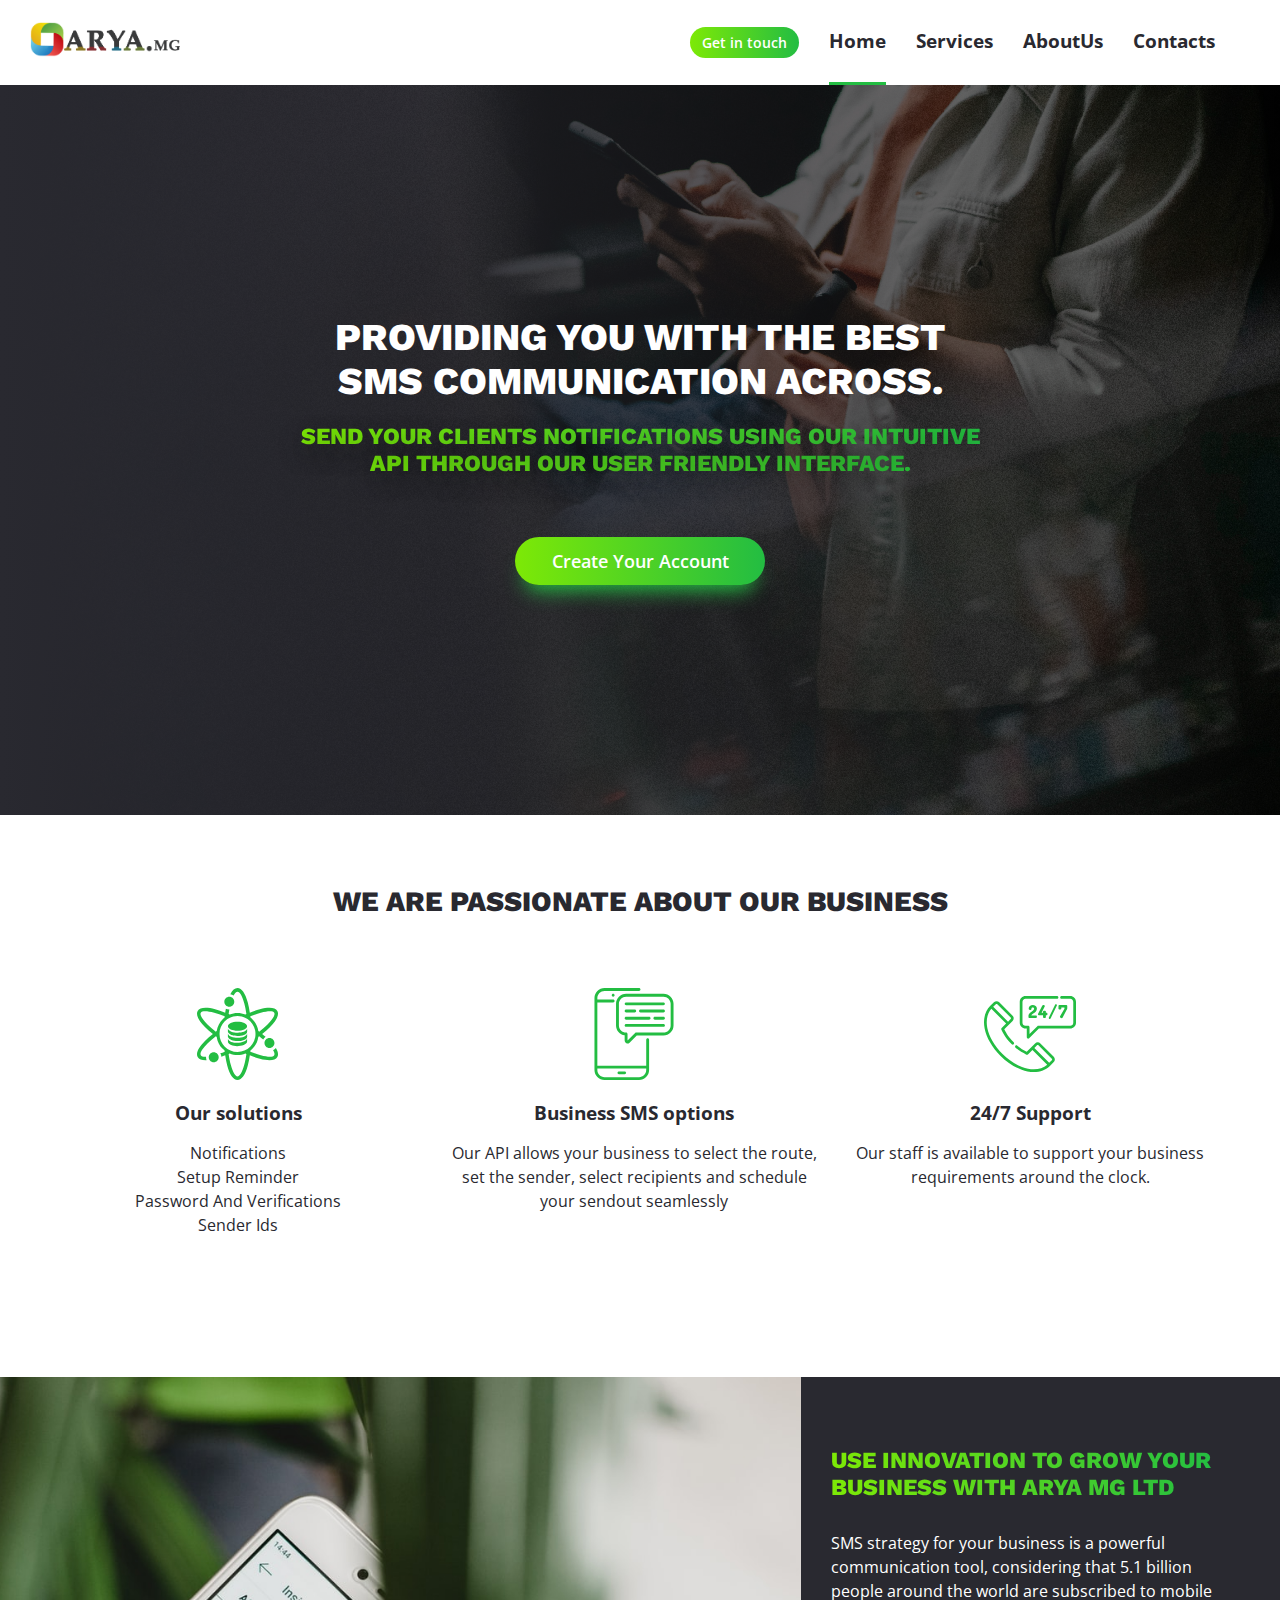
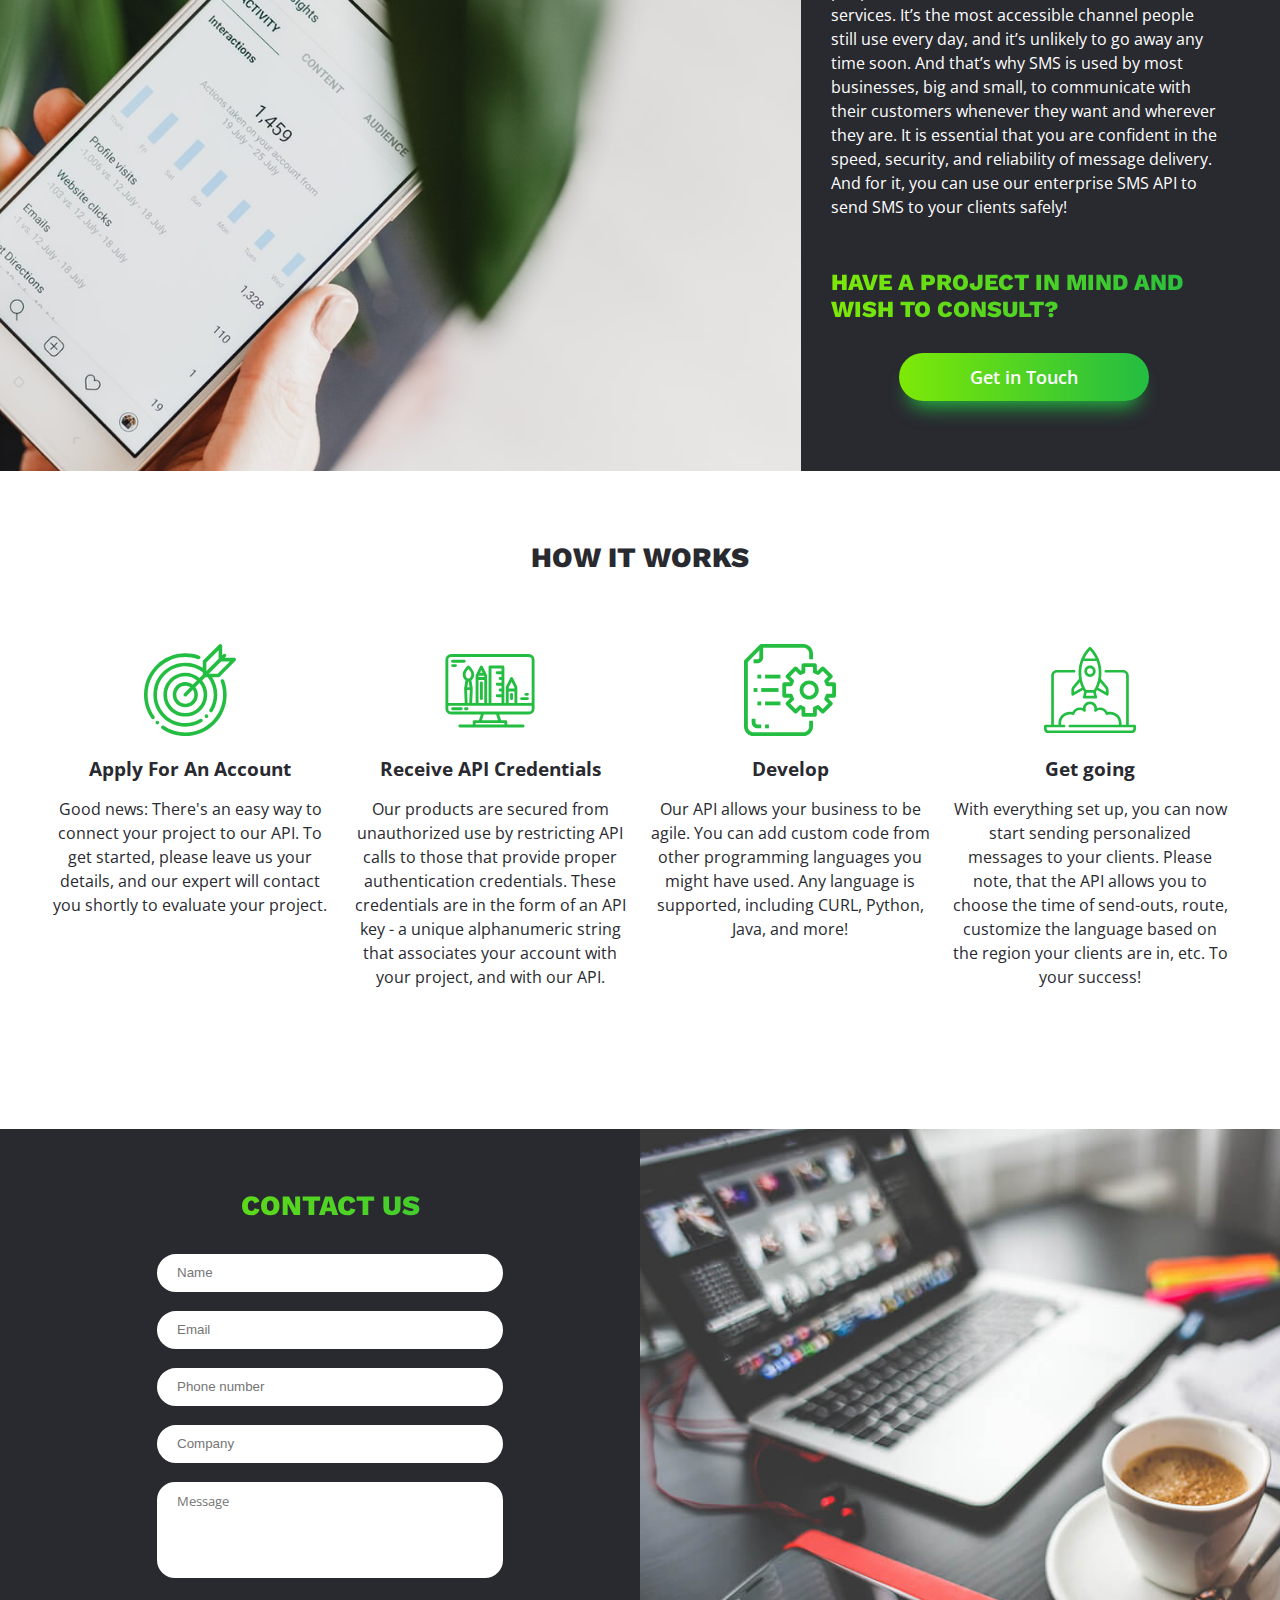
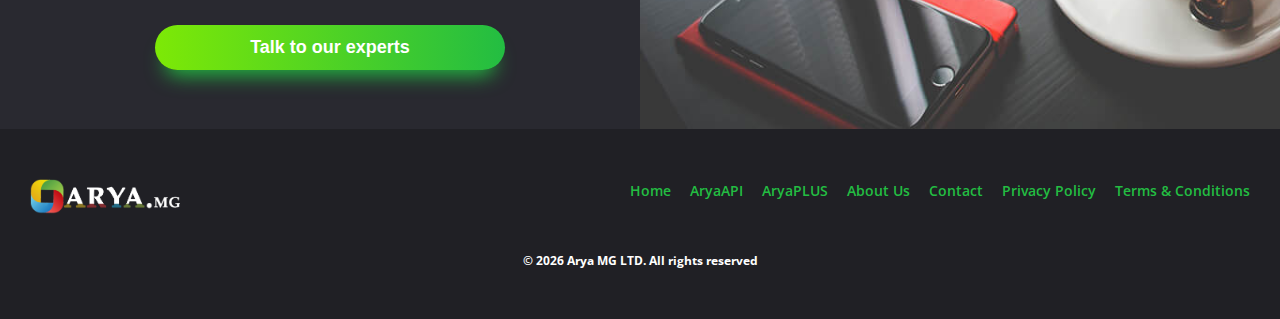
==== commit e1cad0bb: "Arya Created" ====
--- a/index.html
+++ b/index.html
@@ -1,98 +1,96 @@
-<html lang="en"><head>
-	<meta charset="UTF-8">
-	<meta name="viewport" content="width=device-width, initial-scale=1">
-	<!-- Google Tag Manager -->
-
-	<script async="" src="https://connect.facebook.net/en_US/fbevents.js"></script><script type="text/javascript" async="" src="//www.googleadservices.com/pagead/conversion_async.js"></script><script type="text/javascript" async="" src="https://www.google-analytics.com/analytics.js"></script><script async="" src="https://www.googletagmanager.com/gtm.js?id=GTM-K4XQWVC"></script><script>(function(w,d,s,l,i){w[l]=w[l]||[];w[l].push({'gtm.start':
-
-			new Date().getTime(),event:'gtm.js'});var f=d.getElementsByTagName(s)[0],
-
-		j=d.createElement(s),dl=l!='dataLayer'?'&l='+l:'';j.async=true;j.src=
-
-		'https://www.googletagmanager.com/gtm.js?id='+i+dl;f.parentNode.insertBefore(j,f);
-
-})(window,document,'script','dataLayer','GTM-K4XQWVC');</script>
-
-
-	<link rel="stylesheet" href="./css/styles.css">
-	<link rel="stylesheet" href="./css/mobile.css">
-	<link rel="shortcut icon" href="./favicon.png" type="image/png">
-	<title>Radinet</title>
-	<script src="https://googleads.g.doubleclick.net/pagead/viewthroughconversion/629510978/?random=1611157882254&amp;cv=9&amp;fst=1611157882254&amp;num=1&amp;guid=ON&amp;resp=GooglemKTybQhCsO&amp;u_h=1080&amp;u_w=1920&amp;u_ah=1040&amp;u_aw=1920&amp;u_cd=24&amp;u_his=23&amp;u_tz=120&amp;u_java=false&amp;u_nplug=3&amp;u_nmime=4&amp;gtm=2wg161&amp;sendb=1&amp;ig=1&amp;frm=0&amp;url=http%3A%2F%2Flocalhost%3A63342%2FRadinet%2Findex.html&amp;ref=http%3A%2F%2Flocalhost%3A63342%2FRadinet%2Fcontact.html&amp;tiba=&amp;hn=www.googleadservices.com&amp;async=1&amp;rfmt=3&amp;fmt=4"></script></head>
+<html lang="en">
+<head>
+<meta name="viewport" content="width=device-width, initial-scale=1">
+    <meta charset="UTF-8">
+    <script async="" src="https://connect.facebook.net/en_US/fbevents.js"></script>
+    <link rel="stylesheet" href="./css/styles.css">
+    <link rel="stylesheet" href="./css/mobile.css">
+    <link rel="shortcut icon" href="./favicon.png" type="image/png">
+    <title>Arya</title>
+</head>
 <body class="main" cz-shortcut-listen="true">
-<!-- Google Tag Manager (noscript) -->
-
-<noscript><iframe src="https://www.googletagmanager.com/ns.html?id=GTM-K4XQWVC"
-
-				  height="0" width="0" style="display:none;visibility:hidden"></iframe></noscript>
 <div id="popup" class="hide">
-	<div class="pop_banner">
-		<div class="content">
-			<span id="close_pop">+</span>
-			<h2>Wait! You can get
-				A FREE DIGITAL MARKETING AUDIT</h2>
-			<span>Find out how to improve the performance of your digital marketing, today.</span>
-			<a href="./contact.html#form2" class="button">Yes, I'm interested in</a>
-			<a id="close_pop2">No, I Want To Miss Out</a>
-			<img src="./img/pop_info.png" alt="">
-		</div>
-	</div>
+    <div class="pop_banner">
+        <div class="content">
+            <span id="close_pop">+</span>
+            <h2>Wait! You can get
+                A FREE DIGITAL MARKETING AUDIT</h2>
+            <span>Find out how to improve the performance of your digital marketing, today.</span>
+            <a href="./contact.html#form2" class="button">Yes, I'm interested in</a>
+            <a id="close_pop2">No, I Want To Miss Out</a>
+            <img src="./img/pop_info.png" alt="">
+        </div>
+    </div>
 </div>
 <header>
-	<div class="wrapper">
-		<a href="./index.html"><img class="logo" src="./img/logo.png" alt=""></a>
-		<div class="desk social" style="display: none;">
-			<a href="https://www.facebook.com/"><img src="./img/icons/facebook_blue.png" alt=""></a>
-			<a href="https://www.linkedin.com/" class="social" style="display: none;"><img src="./img/icons/linkedin_blue.png" alt=""></a>
-		</div>
-		<ul class="desk-menu">
-			<li><a href="./contact.html#form2" class="button">Get in touch</a></li>
-			<li class="active"><a href="./index.html">Home</a></li>
-			<li id="services">Services
-				<ul id="services_sub" class="submenu">
-					<li><a href="radinet_api.html">RadinetAPI</a></li>
-					<li><a href="radinet_plus.html">RadinetPLUS</a></li>
-				</ul>
-			</li>
-			<li><a href="./about.html">AboutUs</a></li>
-			<li><a href="./contact.html">Contacts</a></li>
-		</ul>
-		<nav id="navigation" class="mob-navigation">
-			<div class="menu-close">
-				<span>+</span>
-			</div>
-			<div class="menu-icon">
-				<svg clacc="menu-icon" aria-hidden="true" focusable="false" data-prefix="fas" data-icon="bars" class="svg-inline--fa fa-bars fa-w-14" role="img" xmlns="http://www.w3.org/2000/svg" viewBox="0 0 448 512"><path fill="currentColor" d="M16 132h416c8.837 0 16-7.163 16-16V76c0-8.837-7.163-16-16-16H16C7.163 60 0 67.163 0 76v40c0 8.837 7.163 16 16 16zm0 160h416c8.837 0 16-7.163 16-16v-40c0-8.837-7.163-16-16-16H16c-8.837 0-16 7.163-16 16v40c0 8.837 7.163 16 16 16zm0 160h416c8.837 0 16-7.163 16-16v-40c0-8.837-7.163-16-16-16H16c-8.837 0-16 7.163-16 16v40c0 8.837 7.163 16 16 16z"></path></svg>
-			</div>
-			<ul class="menu-items-container">
-				<li><a href="./index.html">
+    <div class="wrapper">
+        <a href="./index.html"><img class="logo" src="./img/logo.png" alt=""></a>
+        <div class="desk social" style="display: none;">
+            <a href="https://www.facebook.com/"><img src="./img/icons/facebook_blue.png" alt=""></a>
+            <a href="https://www.linkedin.com/" class="social" style="display: none;"><img
+                    src="./img/icons/linkedin_blue.png" alt=""></a>
+        </div>
+        <ul class="desk-menu">
+            <li><a href="./contact.html#form2" class="button">Get in touch</a></li>
+            <li class="active"><a href="./index.html">Home</a></li>
+            <li id="services">Services
+                <ul id="services_sub" class="submenu">
+                    <li><a href="arya_api.html">AryaAPI</a></li>
+                    <li><a href="arya_plus.html">AryaPLUS</a></li>
+                </ul>
+            </li>
+            <li><a href="./about.html">AboutUs</a></li>
+            <li><a href="./contact.html">Contacts</a></li>
+        </ul>
+        <nav id="navigation" class="mob-navigation">
+            <div class="menu-close">
+                <span>+</span>
+            </div>
+            <div class="menu-icon">
+                <svg clacc="menu-icon" aria-hidden="true" focusable="false" data-prefix="fas" data-icon="bars"
+                     class="svg-inline--fa fa-bars fa-w-14" role="img" xmlns="http://www.w3.org/2000/svg"
+                     viewBox="0 0 448 512">
+                    <path fill="currentColor"
+                          d="M16 132h416c8.837 0 16-7.163 16-16V76c0-8.837-7.163-16-16-16H16C7.163 60 0 67.163 0 76v40c0 8.837 7.163 16 16 16zm0 160h416c8.837 0 16-7.163 16-16v-40c0-8.837-7.163-16-16-16H16c-8.837 0-16 7.163-16 16v40c0 8.837 7.163 16 16 16zm0 160h416c8.837 0 16-7.163 16-16v-40c0-8.837-7.163-16-16-16H16c-8.837 0-16 7.163-16 16v40c0 8.837 7.163 16 16 16z"></path>
+                </svg>
+            </div>
+            <ul class="menu-items-container">
+                <li><a href="./index.html">
             <span class="menu-text-icons circle-icon">
-              <svg aria-hidden="true" focusable="false" data-prefix="fas" data-icon="home" class="svg-inline--fa fa-home fa-w-18" role="img" xmlns="http://www.w3.org/2000/svg" viewBox="0 0 576 512">
-              	<path fill="currentColor" d="M280.37 148.26L96 300.11V464a16 16 0 0 0 16 16l112.06-.29a16 16 0 0 0 15.92-16V368a16 16 0 0 1 16-16h64a16 16 0 0 1 16 16v95.64a16 16 0 0 0 16 16.05L464 480a16 16 0 0 0 16-16V300L295.67 148.26a12.19 12.19 0 0 0-15.3 0zM571.6 251.47L488 182.56V44.05a12 12 0 0 0-12-12h-56a12 12 0 0 0-12 12v72.61L318.47 43a48 48 0 0 0-61 0L4.34 251.47a12 12 0 0 0-1.6 16.9l25.5 31A12 12 0 0 0 45.15 301l235.22-193.74a12.19 12.19 0 0 1 15.3 0L530.9 301a12 12 0 0 0 16.9-1.6l25.5-31a12 12 0 0 0-1.7-16.93z">
+              <svg aria-hidden="true" focusable="false" data-prefix="fas" data-icon="home"
+                   class="svg-inline--fa fa-home fa-w-18" role="img" xmlns="http://www.w3.org/2000/svg"
+                   viewBox="0 0 576 512">
+              	<path fill="currentColor"
+                      d="M280.37 148.26L96 300.11V464a16 16 0 0 0 16 16l112.06-.29a16 16 0 0 0 15.92-16V368a16 16 0 0 1 16-16h64a16 16 0 0 1 16 16v95.64a16 16 0 0 0 16 16.05L464 480a16 16 0 0 0 16-16V300L295.67 148.26a12.19 12.19 0 0 0-15.3 0zM571.6 251.47L488 182.56V44.05a12 12 0 0 0-12-12h-56a12 12 0 0 0-12 12v72.61L318.47 43a48 48 0 0 0-61 0L4.34 251.47a12 12 0 0 0-1.6 16.9l25.5 31A12 12 0 0 0 45.15 301l235.22-193.74a12.19 12.19 0 0 1 15.3 0L530.9 301a12 12 0 0 0 16.9-1.6l25.5-31a12 12 0 0 0-1.7-16.93z">
 
               	</path></svg>
             </span>
-					<span class="menu-text">Home</span>
-					<div class="bottom-border"></div></a>
-				</li>
-				<li id="service_m">
+                    <span class="menu-text">Home</span>
+                    <div class="bottom-border"></div>
+                </a>
+                </li>
+                <li id="service_m">
 
                         <span class="menu-text-icons circle-icon">
-                             <svg aria-hidden="true" focusable="false" data-prefix="fas" data-icon="code-branch" class="svg-inline--fa fa-code-branch fa-w-12" role="img" xmlns="http://www.w3.org/2000/svg" viewBox="0 0 384 512"><path fill="currentColor" d="M384 144c0-44.2-35.8-80-80-80s-80 35.8-80 80c0 36.4 24.3 67.1 57.5 76.8-.6 16.1-4.2 28.5-11 36.9-15.4 19.2-49.3 22.4-85.2 25.7-28.2 2.6-57.4 5.4-81.3 16.9v-144c32.5-10.2 56-40.5 56-76.3 0-44.2-35.8-80-80-80S0 35.8 0 80c0 35.8 23.5 66.1 56 76.3v199.3C23.5 365.9 0 396.2 0 432c0 44.2 35.8 80 80 80s80-35.8 80-80c0-34-21.2-63.1-51.2-74.6 3.1-5.2 7.8-9.8 14.9-13.4 16.2-8.2 40.4-10.4 66.1-12.8 42.2-3.9 90-8.4 118.2-43.4 14-17.4 21.1-39.8 21.6-67.9 31.6-10.8 54.4-40.7 54.4-75.9zM80 64c8.8 0 16 7.2 16 16s-7.2 16-16 16-16-7.2-16-16 7.2-16 16-16zm0 384c-8.8 0-16-7.2-16-16s7.2-16 16-16 16 7.2 16 16-7.2 16-16 16zm224-320c8.8 0 16 7.2 16 16s-7.2 16-16 16-16-7.2-16-16 7.2-16 16-16z"></path>
+                             <svg aria-hidden="true" focusable="false" data-prefix="fas" data-icon="code-branch"
+                                  class="svg-inline--fa fa-code-branch fa-w-12" role="img"
+                                  xmlns="http://www.w3.org/2000/svg" viewBox="0 0 384 512"><path fill="currentColor"
+                                                                                                 d="M384 144c0-44.2-35.8-80-80-80s-80 35.8-80 80c0 36.4 24.3 67.1 57.5 76.8-.6 16.1-4.2 28.5-11 36.9-15.4 19.2-49.3 22.4-85.2 25.7-28.2 2.6-57.4 5.4-81.3 16.9v-144c32.5-10.2 56-40.5 56-76.3 0-44.2-35.8-80-80-80S0 35.8 0 80c0 35.8 23.5 66.1 56 76.3v199.3C23.5 365.9 0 396.2 0 432c0 44.2 35.8 80 80 80s80-35.8 80-80c0-34-21.2-63.1-51.2-74.6 3.1-5.2 7.8-9.8 14.9-13.4 16.2-8.2 40.4-10.4 66.1-12.8 42.2-3.9 90-8.4 118.2-43.4 14-17.4 21.1-39.8 21.6-67.9 31.6-10.8 54.4-40.7 54.4-75.9zM80 64c8.8 0 16 7.2 16 16s-7.2 16-16 16-16-7.2-16-16 7.2-16 16-16zm0 384c-8.8 0-16-7.2-16-16s7.2-16 16-16 16 7.2 16 16-7.2 16-16 16zm224-320c8.8 0 16 7.2 16 16s-7.2 16-16 16-16-7.2-16-16 7.2-16 16-16z"></path>
                              </svg>
                         </span>
-					<span class="menu-text">Services</span>
-					<div class="bottom-border"></div>
-					<ul id="submenu_mb">
-						<li><a href="radinet_api.html">RadinetAPI</a></li>
-						<li><a href="radinet_plus.html">RadinetPLUS</a></li>
-					</ul>
-					<div class="bottom-border"></div>
-				</li>
-				<li><a href="./about.html">
-            <span class="menu-text-icons circle-icon effect-menu-text-icons">
-
-<svg version="1.1" id="Capa_1" xmlns="http://www.w3.org/2000/svg" xmlns:xlink="http://www.w3.org/1999/xlink" x="0px" y="0px" viewBox="0 0 45.186 45.186" xml:space="preserve">
+                    <span class="menu-text">Services</span>
+                    <div class="bottom-border"></div>
+                    <ul id="submenu_mb">
+                        <li><a href="arya_api.html">AryaAPI</a></li>
+                        <li><a href="arya_plus.html">AryaPLUS</a></li>
+                    </ul>
+                    <div class="bottom-border"></div>
+                </li>
+                <li><a href="./about.html">
+            <span class="menu-text-icons circle-icon ">
+
+<svg version="1.1" id="Capa_1" xmlns="http://www.w3.org/2000/svg" xmlns:xlink="http://www.w3.org/1999/xlink" x="0px"
+     y="0px" viewBox="0 0 45.186 45.186" xml:space="preserve">
 <g>
 	<path d="M45.112,17.412c-0.236-0.858-1.039-1.468-1.93-1.468c-4.759,0-9.518,0-14.277,0
 		c-1.36-4.185-2.72-8.37-4.079-12.555c-0.103-0.313-0.203-0.626-0.306-0.938c-0.002-0.005-0.005-0.009-0.006-0.015
@@ -118,251 +116,318 @@
 </svg>
 
             </span>
-					<span class="menu-text effect-menu-text">About Us</span>
-					<div class="bottom-border"></div></a>
-				</li>
-
-
-
-
-				<li><a href="./contact.html">
+                    <span class="menu-text ">About Us</span>
+                    <div class="bottom-border"></div>
+                </a>
+                </li>
+
+
+                <li><a href="./contact.html">
             <span class="menu-text-icons circle-icon">
 
-				<svg aria-hidden="true" focusable="false" data-prefix="far" data-icon="envelope" class="svg-inline--fa fa-envelope fa-w-16" role="img" xmlns="http://www.w3.org/2000/svg" viewBox="0 0 512 512"><path fill="currentColor" d="M464 64H48C21.49 64 0 85.49 0 112v288c0 26.51 21.49 48 48 48h416c26.51 0 48-21.49 48-48V112c0-26.51-21.49-48-48-48zm0 48v40.805c-22.422 18.259-58.168 46.651-134.587 106.49-16.841 13.247-50.201 45.072-73.413 44.701-23.208.375-56.579-31.459-73.413-44.701C106.18 199.465 70.425 171.067 48 152.805V112h416zM48 400V214.398c22.914 18.251 55.409 43.862 104.938 82.646 21.857 17.205 60.134 55.186 103.062 54.955 42.717.231 80.509-37.199 103.053-54.947 49.528-38.783 82.032-64.401 104.947-82.653V400H48z"></path></svg>
+				<svg aria-hidden="true" focusable="false" data-prefix="far" data-icon="envelope"
+                     class="svg-inline--fa fa-envelope fa-w-16" role="img" xmlns="http://www.w3.org/2000/svg"
+                     viewBox="0 0 512 512"><path fill="currentColor"
+                                                 d="M464 64H48C21.49 64 0 85.49 0 112v288c0 26.51 21.49 48 48 48h416c26.51 0 48-21.49 48-48V112c0-26.51-21.49-48-48-48zm0 48v40.805c-22.422 18.259-58.168 46.651-134.587 106.49-16.841 13.247-50.201 45.072-73.413 44.701-23.208.375-56.579-31.459-73.413-44.701C106.18 199.465 70.425 171.067 48 152.805V112h416zM48 400V214.398c22.914 18.251 55.409 43.862 104.938 82.646 21.857 17.205 60.134 55.186 103.062 54.955 42.717.231 80.509-37.199 103.053-54.947 49.528-38.783 82.032-64.401 104.947-82.653V400H48z"></path></svg>
             </span>
-					<span class="menu-text">Contact Us</span>
-					<div class="bottom-border"></div></a>
-				</li>
-				<li style="display: none"><a href="https://www.facebook.com/">
+                    <span class="menu-text">Contact Us</span>
+                    <div class="bottom-border"></div>
+                </a>
+                </li>
+                <li style="display: none"><a href="https://www.facebook.com/">
             <span class="menu-text-icons circle-icon">
-			<svg version="1.1" style="height: 25px;" viewBox="0 0 112.196 112.196" xmlns="http://www.w3.org/2000/svg" xmlns:xlink="http://www.w3.org/1999/xlink"><g><path d="M70.201,58.294h-10.01v36.672H45.025V58.294h-7.213V45.406h7.213v-8.34   c0-5.964,2.833-15.303,15.301-15.303L71.56,21.81v12.51h-8.151c-1.337,0-3.217,0.668-3.217,3.513v7.585h11.334L70.201,58.294z" style="fill:#FFFFFF;"></path></g><g></g><g></g><g></g><g></g><g></g><g></g><g></g><g></g><g></g><g></g><g></g><g></g><g></g><g></g><g></g></svg>
+			<svg version="1.1" style="height: 25px;" viewBox="0 0 112.196 112.196" xmlns="http://www.w3.org/2000/svg"
+                 xmlns:xlink="http://www.w3.org/1999/xlink"><g><path
+                    d="M70.201,58.294h-10.01v36.672H45.025V58.294h-7.213V45.406h7.213v-8.34   c0-5.964,2.833-15.303,15.301-15.303L71.56,21.81v12.51h-8.151c-1.337,0-3.217,0.668-3.217,3.513v7.585h11.334L70.201,58.294z"
+                    style="fill:#FFFFFF;"></path></g><g></g><g></g><g></g><g></g><g></g><g></g><g></g><g></g><g></g><g></g><g></g><g></g><g></g><g></g><g></g></svg>
 
             </span>
-					<span class="menu-text">Facebook</span>
-					<div class="bottom-border"></div></a>
-				</li>
-				<li style="display: none"><a href="https://www.linkedin.com/">
+                    <span class="menu-text">Facebook</span>
+                    <div class="bottom-border"></div>
+                </a>
+                </li>
+                <li style="display: none"><a href="https://www.linkedin.com/">
             <span class="menu-text-icons circle-icon">
-				<svg version="1.1" style="height: 25px;" viewBox="0 0 112.196 112.196" xml:space="preserve" xmlns="http://www.w3.org/2000/svg" xmlns:xlink="http://www.w3.org/1999/xlink"><g><g><path d="M89.616,60.611v23.128H76.207V62.161c0-5.418-1.936-9.118-6.791-9.118    c-3.705,0-5.906,2.491-6.878,4.903c-0.353,0.862-0.444,2.059-0.444,3.268v22.524H48.684c0,0,0.18-36.546,0-40.329h13.411v5.715    c-0.027,0.045-0.065,0.089-0.089,0.132h0.089v-0.132c1.782-2.742,4.96-6.662,12.085-6.662    C83.002,42.462,89.616,48.226,89.616,60.611L89.616,60.611z M34.656,23.969c-4.587,0-7.588,3.011-7.588,6.967    c0,3.872,2.914,6.97,7.412,6.97h0.087c4.677,0,7.585-3.098,7.585-6.97C42.063,26.98,39.244,23.969,34.656,23.969L34.656,23.969z     M27.865,83.739H41.27V43.409H27.865V83.739z" style="fill:#F1F2F2;"></path></g></g><g></g><g></g><g></g><g></g><g></g><g></g><g></g><g></g><g></g><g></g><g></g><g></g><g></g><g></g><g></g></svg>
+				<svg version="1.1" style="height: 25px;" viewBox="0 0 112.196 112.196" xml:space="preserve"
+                     xmlns="http://www.w3.org/2000/svg" xmlns:xlink="http://www.w3.org/1999/xlink"><g><g><path d="M89.616,60.611v23.128H76.207V62.161c0-5.418-1.936-9.118-6.791-9.118    c-3.705,0-5.906,2.491-6.878,4.903c-0.353,0.862-0.444,2.059-0.444,3.268v22.524H48.684c0,0,0.18-36.546,0-40.329h13.411v5.715    c-0.027,0.045-0.065,0.089-0.089,0.132h0.089v-0.132c1.782-2.742,4.96-6.662,12.085-6.662    C83.002,42.462,89.616,48.226,89.616,60.611L89.616,60.611z M34.656,23.969c-4.587,0-7.588,3.011-7.588,6.967    c0,3.872,2.914,6.97,7.412,6.97h0.087c4.677,0,7.585-3.098,7.585-6.97C42.063,26.98,39.244,23.969,34.656,23.969L34.656,23.969z     M27.865,83.739H41.27V43.409H27.865V83.739z" style="fill:#F1F2F2;"></path></g></g><g></g><g></g><g></g><g></g><g></g><g></g><g></g><g></g><g></g><g></g><g></g><g></g><g></g><g></g><g></g></svg>
 			</span>
-					<span class="menu-text">Linkedin</span>
-					<div class="bottom-border"></div></a>
-				</li>
-			</ul>
-		</nav>
-
-	</div>
+                    <span class="menu-text">Linkedin</span>
+                    <div class="bottom-border"></div>
+                </a>
+                </li>
+            </ul>
+        </nav>
+
+    </div>
 </header>
 <section class="hero">
-	<div class="wrapper">
-		<div>
-			<h1>Powerful SMS Communications for Enterprises.</h1>
-			<h3>
-				Send your clients SMS notifications using our intuitive API through our user friendly interface.
-			</h3>
-			<a class="button" href="./contact.html#form2">Create Your Account</a>
-		</div>
-	</div>
+    <div class="wrapper">
+        <div>
+            <h1>PROVIDING YOU WITH THE BEST SMS COMMUNICATION ACROSS.</h1>
+            <h3>
+                SEND YOUR CLIENTS NOTIFICATIONS USING OUR INTUITIVE API THROUGH OUR USER FRIENDLY INTERFACE. </h3>
+            <a class="button" href="./contact.html#form2">Create Your Account</a>
+        </div>
+    </div>
 </section>
 
 <section class="howWorks">
-	<h2>PULL / PUSH MARKETING:</h2>
-	<div class="iconsection wrapper">
-		<div class="iconbox">
-			<!--			<img class="desk connector" src="./img/icons/connector.png" alt="">-->
-
-			<svg version="1.1" id="Capa_1" xmlns="http://www.w3.org/2000/svg" xmlns:xlink="http://www.w3.org/1999/xlink" x="0px" y="0px"
-				 viewBox="0 0 512 512" style="enable-background:new 0 0 512 512;" xml:space="preserve"><g>    <path d="M332,280.003c-4.418,0-8,3.582-8,8V432H52V80h88c4.418,0,8-3.582,8-8s-3.582-8-8-8H52v-8c0-22.056,17.944-40,40-40h192
+    <h2>WE ARE PASSIONATE ABOUT OUR BUSINESS</h2>
+    <div class="iconsection wrapper">
+        <div class="iconbox">
+
+            <?xml version="1.0" encoding="utf-8"?>
+            <svg version="1.1" id="Layer_1" xmlns="http://www.w3.org/2000/svg"
+                 xmlns:xlink="http://www.w3.org/1999/xlink" x="0px" y="0px" viewBox="0 0 108.24 122.88"
+                 style="enable-background:new 0 0 108.24 122.88" xml:space="preserve">
+            <style type="text/css">
+            .st0 {
+                fill-rule: evenodd;
+                clip-rule: evenodd;
+            }
+        </style><g><path class="st0" d="M54.12,0c5.65,0,10.45,7.29,13.65,19.07c1.11,4.09,2.06,8.76,2.81,13.87c4.8-1.9,9.32-3.41,13.41-4.5 c11.79-3.12,20.5-2.6,23.33,2.29c2.82,4.89-1.09,12.69-9.69,21.34c-2.98,3-6.55,6.16-10.61,9.37c1.62,1.28,3.17,2.56,4.63,3.82 c-1.33,0.93-2.42,2.16-3.18,3.6c-1.68-1.45-3.48-2.92-5.38-4.41c-0.39,0.29-0.79,0.58-1.19,0.88c-0.86,6.19-3.74,11.73-7.95,15.94 l-0.24,0.22c-0.74,0.72-1.51,1.4-2.32,2.03c-0.05,0.5-0.11,1-0.17,1.5c5.03,2.04,9.75,3.64,13.99,4.76 c9.61,2.54,16.34,2.73,17.94-0.03c0.85-1.47,0.25-3.78-1.54-6.68c1.45-0.63,2.73-1.59,3.75-2.78c2.89,4.73,3.7,8.84,1.96,11.85 C104.5,97.04,95.8,97.56,84,94.44c-4.09-1.08-8.61-2.6-13.42-4.5c-0.75,5.11-1.7,9.78-2.81,13.87c-3.2,11.78-8,19.07-13.65,19.07 s-10.45-7.29-13.65-19.07c-1.11-4.09-2.06-8.76-2.81-13.87c-1.74,0.69-3.44,1.33-5.09,1.91c-0.13-1.67-0.66-3.22-1.49-4.57 c1.92-0.68,3.9-1.43,5.94-2.26c-0.06-0.49-0.11-0.99-0.17-1.49c-0.89-0.7-1.74-1.45-2.54-2.25l-0.02-0.02 c-4.21-4.21-7.09-9.75-7.95-15.94c-0.4-0.29-0.8-0.59-1.19-0.88c-4.29,3.34-8.04,6.63-11.13,9.74C7,81.26,3.47,87,5.07,89.77 c0.89,1.54,3.37,2.16,7.05,1.97c-0.03,0.3-0.04,0.61-0.04,0.92c0,1.31,0.25,2.56,0.69,3.71C6.9,96.63,2.71,95.29,0.91,92.17 C-1.91,87.27,2,79.47,10.6,70.82c2.99-3,6.55-6.16,10.61-9.37c-4.05-3.21-7.62-6.37-10.61-9.37C2,43.43-1.91,35.63,0.91,30.74 c2.83-4.89,11.53-5.41,23.33-2.29c4.09,1.08,8.61,2.59,13.42,4.5c0.27-1.85,0.57-3.64,0.89-5.36c1.39,0.7,2.95,1.09,4.61,1.09h0.09 c-0.37,1.97-0.7,4.04-1,6.18c0.45,0.19,0.89,0.39,1.34,0.59c3.25-1.32,6.8-2.05,10.52-2.05c3.72,0,7.28,0.73,10.53,2.04 c0.44-0.2,0.89-0.39,1.33-0.58c-0.75-5.39-1.72-10.28-2.87-14.51c-2.6-9.58-5.8-15.51-8.99-15.51c-1.77,0-3.55,1.83-5.22,5.09 c-1.29-0.87-2.78-1.46-4.4-1.67C47.22,2.99,50.49,0,54.12,0L54.12,0L54.12,0z M54.12,45.2c7.06,0,12.79,2.68,12.79,5.98 c0,3.31-5.73,5.98-12.79,5.98c-7.06,0-12.79-2.68-12.79-5.98S47.06,45.2,54.12,45.2L54.12,45.2L54.12,45.2z M41.33,67.64v4.59 c2.28,8.08,24.75,6.52,25.58-0.41v-4.59C65.79,74.84,43.13,75.39,41.33,67.64L41.33,67.64L41.33,67.64L41.33,67.64z M41.27,54.06 v4.49c2.28,7.89,24.88,6.83,25.71,0.06v-4.48C65.85,61.56,43.07,61.63,41.27,54.06L41.27,54.06L41.27,54.06z M41.27,60.67v4.59 c2.28,8.08,24.88,6.99,25.71,0.06v-4.59C65.85,68.34,43.07,68.42,41.27,60.67L41.27,60.67L41.27,60.67z M54.12,37.41 c13.27,0,24.03,10.76,24.03,24.03S67.39,85.47,54.12,85.47S30.09,74.71,30.09,61.44S40.85,37.41,54.12,37.41L54.12,37.41z M71.39,39.34c0.9,0.7,1.76,1.46,2.56,2.27c4.21,4.21,7.09,9.76,7.95,15.95c0.4,0.29,0.8,0.58,1.19,0.88 c4.29-3.34,8.04-6.63,11.13-9.74c7-7.05,10.53-12.79,8.94-15.56c-1.6-2.76-8.33-2.57-17.94-0.03c-4.24,1.12-8.96,2.72-13.99,4.77 C71.28,38.35,71.34,38.85,71.39,39.34L71.39,39.34z M64.61,87.46c-3.24,1.31-6.78,2.03-10.48,2.03c-3.71,0-7.25-0.72-10.49-2.04 c-0.46,0.2-0.92,0.41-1.38,0.6c0.75,5.39,1.72,10.28,2.87,14.51c2.6,9.58,5.8,15.51,9,15.51c3.19,0,6.4-5.93,8.99-15.51 c1.14-4.23,2.11-9.13,2.86-14.51l0,0C65.52,87.86,65.06,87.66,64.61,87.46L64.61,87.46z M26.35,57.54 c0.86-6.18,3.74-11.73,7.95-15.93l0.24-0.22c0.73-0.71,1.5-1.39,2.3-2.02c0.05-0.5,0.11-1,0.17-1.5 c-5.04-2.04-9.75-3.64-13.99-4.77c-9.61-2.54-16.34-2.73-17.94,0.03C3.47,35.9,7,41.64,14.01,48.69c3.09,3.11,6.84,6.4,11.13,9.74 l0,0C25.54,58.13,25.94,57.84,26.35,57.54L26.35,57.54z M96.8,66.75c3.67,0,6.65,2.98,6.65,6.65s-2.98,6.65-6.65,6.65 s-6.65-2.98-6.65-6.65S93.12,66.75,96.8,66.75L96.8,66.75L96.8,66.75z M22.35,85.8c3.67,0,6.65,2.98,6.65,6.65 s-2.98,6.65-6.65,6.65s-6.65-2.98-6.65-6.65S18.68,85.8,22.35,85.8L22.35,85.8L22.35,85.8z M43.15,11.76 c3.67,0,6.65,2.98,6.65,6.65c0,3.67-2.98,6.65-6.65,6.65c-3.67,0-6.65-2.98-6.65-6.65C36.5,14.74,39.48,11.76,43.15,11.76 L43.15,11.76L43.15,11.76z"/></g></svg>
+
+
+            <span>Our solutions
+</span>
+            <p>Notifications<br>
+                Setup Reminder<br>
+                Password And Verifications<br>
+                Sender Ids
+
+            </p>
+        </div>
+        <div class="iconbox">
+
+
+            <svg version="1.1" id="Capa_1" xmlns="http://www.w3.org/2000/svg" xmlns:xlink="http://www.w3.org/1999/xlink"
+                 x="0px" y="0px"
+                 viewBox="0 0 512 512" style="enable-background:new 0 0 512 512;" xml:space="preserve"><g>    <path d="M332,280.003c-4.418,0-8,3.582-8,8V432H52V80h88c4.418,0,8-3.582,8-8s-3.582-8-8-8H52v-8c0-22.056,17.944-40,40-40h192
         c4.418,0,8-3.582,8-8s-3.582-8-8-8H92C61.122,0,36,25.122,36,56v400c0,30.878,25.122,56,56,56h192c30.878,0,56-25.122,56-56
         V288.003C340,283.585,336.418,280.003,332,280.003z M284,496H92c-22.056,0-40-17.944-40-40v-8h272v8
-        C324,478.056,306.056,496,284,496z"/>    <path d="M204,464h-32c-4.418,0-8,3.582-8,8s3.582,8,8,8h32c4.418,0,8-3.582,8-8S208.418,464,204,464z"/>    <path d="M134.34,34.34C132.85,35.83,132,37.9,132,40c0,2.1,0.85,4.17,2.34,5.66c1.49,1.49,3.55,2.34,5.66,2.34
+        C324,478.056,306.056,496,284,496z"/>    <path
+                    d="M204,464h-32c-4.418,0-8,3.582-8,8s3.582,8,8,8h32c4.418,0,8-3.582,8-8S208.418,464,204,464z"/>    <path
+                    d="M134.34,34.34C132.85,35.83,132,37.9,132,40c0,2.1,0.85,4.17,2.34,5.66c1.49,1.49,3.55,2.34,5.66,2.34
         c2.11,0,4.17-0.85,5.66-2.34c1.49-1.49,2.34-3.55,2.34-5.66c0-2.11-0.85-4.17-2.34-5.66C144.17,32.85,142.11,32,140,32
-        C137.89,32,135.83,32.85,134.34,34.34z"/>    <path d="M212,136h48c4.418,0,8-3.582,8-8s-3.582-8-8-8h-48c-4.418,0-8,3.582-8,8S207.582,136,212,136z"/>    <path d="M420,120H292c-4.418,0-8,3.582-8,8s3.582,8,8,8h128c4.418,0,8-3.582,8-8S424.418,120,420,120z"/>    <path d="M420,160h-48c-4.418,0-8,3.582-8,8s3.582,8,8,8h48c4.418,0,8-3.582,8-8S424.418,160,420,160z"/>    <path d="M212,176h128c4.418,0,8-3.582,8-8s-3.582-8-8-8H212c-4.418,0-8,3.582-8,8S207.582,176,212,176z"/>    <path d="M420,80H212c-4.418,0-8,3.582-8,8s3.582,8,8,8h208c4.418,0,8-3.582,8-8S424.418,80,420,80z"/>    <path d="M420,200H212c-4.418,0-8,3.582-8,8s3.582,8,8,8h208c4.418,0,8-3.582,8-8S424.418,200,420,200z"/>    <path d="M420,32H212c-30.878,0-56,25.122-56,56v120c0,28.163,20.897,51.537,48,55.43v29.256c0,6.495,3.877,12.297,9.877,14.782
+        C137.89,32,135.83,32.85,134.34,34.34z"/>    <path
+                    d="M212,136h48c4.418,0,8-3.582,8-8s-3.582-8-8-8h-48c-4.418,0-8,3.582-8,8S207.582,136,212,136z"/>    <path
+                    d="M420,120H292c-4.418,0-8,3.582-8,8s3.582,8,8,8h128c4.418,0,8-3.582,8-8S424.418,120,420,120z"/>    <path
+                    d="M420,160h-48c-4.418,0-8,3.582-8,8s3.582,8,8,8h48c4.418,0,8-3.582,8-8S424.418,160,420,160z"/>    <path
+                    d="M212,176h128c4.418,0,8-3.582,8-8s-3.582-8-8-8H212c-4.418,0-8,3.582-8,8S207.582,176,212,176z"/>    <path
+                    d="M420,80H212c-4.418,0-8,3.582-8,8s3.582,8,8,8h208c4.418,0,8-3.582,8-8S424.418,80,420,80z"/>    <path
+                    d="M420,200H212c-4.418,0-8,3.582-8,8s3.582,8,8,8h208c4.418,0,8-3.582,8-8S424.418,200,420,200z"/>    <path
+                    d="M420,32H212c-30.878,0-56,25.122-56,56v120c0,28.163,20.897,51.537,48,55.43v29.256c0,6.495,3.877,12.297,9.877,14.782
         c1.992,0.825,4.075,1.226,6.14,1.226c4.155,0,8.229-1.626,11.297-4.694l40-40H420c30.878,0,56-25.122,56-56V88
         C476,57.122,450.878,32,420,32z M460,208c0,22.056-17.944,40-40,40H268c-2.122,0-4.157,0.843-5.657,2.343L220,292.68V256
-        c0-4.418-3.582-8-8-8c-22.056,0-40-17.944-40-40V88c0-22.056,17.944-40,40-40h208c22.056,0,40,17.944,40,40V208z"/></g>                <g></g>                <g></g>                <g></g>                <g></g>                <g></g>                <g></g>                <g></g>                <g></g>                <g></g>                <g></g>                <g></g>                <g></g>                <g></g>                <g></g>                <g></g></svg>
-
-
-
-			<span>Send SMS to your clients:</span>
-			<p>Use Radinet to send SMS messages online to single or multiple recipients, easily.</p>
-		</div>
-		<div class="iconbox">
-
-
-			<svg id="Capa_1" enable-background="new 0 0 510.967 510.967" height="512" viewBox="0 0 510.967 510.967" width="512" xmlns="http://www.w3.org/2000/svg"><g><path d="m414.47 274.61-41.024 41.025c-.536-.649-1.104-1.28-1.711-1.887l-52.982-52.982c-2.93-2.929-7.678-2.929-10.607 0s-2.929 7.678 0 10.606l52.982 52.982c4.555 4.554 4.555 11.965.001 16.519-4.557 4.554-11.967 4.555-16.52 0l-29.441-29.441c-2.93-2.929-7.678-2.929-10.607 0s-2.929 7.678 0 10.606l29.441 29.441c.001.001.003.002.004.004 2.204 2.206 3.418 5.137 3.418 8.256 0 3.12-1.215 6.053-3.422 8.26-2.206 2.206-5.139 3.421-8.259 3.421s-6.053-1.215-8.259-3.421l-29.441-29.441c-2.93-2.929-7.678-2.929-10.607 0s-2.929 7.678 0 10.606l29.441 29.441c4.555 4.554 4.555 11.965.001 16.519-2.207 2.207-5.141 3.422-8.261 3.422s-6.053-1.215-8.259-3.421l-29.441-29.441c-2.93-2.929-7.678-2.929-10.607 0s-2.929 7.678 0 10.606l29.441 29.441c4.555 4.554 4.555 11.965 0 16.519-2.206 2.206-5.139 3.421-8.259 3.421s-6.053-1.215-8.259-3.421l-19.073-19.073c6.077-10.127 4.759-23.486-3.962-32.206l-.452-.452c-5.81-5.81-13.681-8.333-21.283-7.574-.427-6.362-3.102-12.286-7.654-16.838-3.521-3.521-7.799-5.835-12.315-6.943 1.151-2.987 1.76-6.19 1.76-9.487 0-7.042-2.742-13.662-7.721-18.641s-11.599-7.721-18.641-7.721c-4.013 0-7.887.893-11.4 2.581-1.182-4.198-3.415-8.159-6.712-11.456-10.277-10.278-27.002-10.277-37.281 0l-3.093 3.093-2.255-2.255c-3.627-3.627-5.624-8.448-5.624-13.577v-19.56c0-1.989-.79-3.897-2.196-5.303l-32.018-32.018 9.003-9.004c2.929-2.929 2.929-7.678-.001-10.606-2.928-2.93-7.677-2.929-10.606 0l-12.06 12.061c-2.274 2.274-5.976 2.275-8.25 0l-38.595-38.596c-2.929-2.929-7.677-2.929-10.607 0-2.929 2.929-2.929 7.677 0 10.606l38.596 38.596c4.062 4.061 9.396 6.091 14.73 6.091 1.708 0 3.411-.232 5.077-.648l31.927 31.926v16.454c0 9.135 3.558 17.723 10.017 24.183l2.256 2.256-2.51 2.51c-4.979 4.979-7.722 11.599-7.722 18.641s2.742 13.662 7.721 18.64c5.14 5.139 11.891 7.709 18.642 7.709.107 0 .214-.006.321-.008-.001.111-.008.221-.008.333 0 7.042 2.742 13.662 7.721 18.64 4.979 4.979 11.6 7.721 18.641 7.721.111 0 .222-.007.333-.008-.083 6.857 2.48 13.741 7.7 18.961 5.14 5.139 11.891 7.709 18.642 7.709.111 0 .222-.007.332-.008-.086 6.861 2.477 13.75 7.701 18.974l.452.452c4.979 4.979 11.599 7.721 18.64 7.721 7.042 0 13.662-2.742 18.641-7.721l14.065-14.064 18.516 18.516c5.039 5.04 11.739 7.815 18.866 7.815s13.827-2.775 18.866-7.815c5.317-5.317 7.909-12.338 7.791-19.322.156.003.311.011.468.011 7.127 0 13.827-2.775 18.867-7.815 5.32-5.32 7.912-12.347 7.791-19.334.156.003.312.011.468.011 6.831-.001 13.665-2.602 18.865-7.802 5.04-5.039 7.815-11.739 7.815-18.866 0-.157-.009-.312-.011-.468.152.003.304.011.456.011 6.832 0 13.665-2.601 18.867-7.802 5.656-5.656 8.229-13.24 7.735-20.655l45.608-45.608c2.929-2.929 2.929-7.678 0-10.606-2.932-2.931-7.68-2.931-10.61-.002zm-301.575 62.713c-2.146-2.146-3.327-4.999-3.327-8.033 0-3.035 1.182-5.888 3.328-8.034l16.209-16.209c2.216-2.215 5.125-3.323 8.035-3.323 2.909 0 5.818 1.107 8.033 3.322 4.43 4.431 4.43 11.639 0 16.068l-16.21 16.21c-4.43 4.43-11.637 4.429-16.068-.001zm34.709 30.003c-3.034 0-5.888-1.182-8.034-3.328s-3.327-4.999-3.327-8.033 1.182-5.888 3.328-8.034l16.21-16.21 10.078-10.078c2.146-2.146 4.998-3.328 8.033-3.328s5.888 1.182 8.033 3.328c2.146 2.146 3.328 5 3.328 8.034s-1.182 5.888-3.328 8.034l-26.288 26.288c-2.146 2.145-4.998 3.327-8.033 3.327zm18.64 23.346c-4.43-4.43-4.43-11.638 0-16.068l17.891-17.892c2.215-2.214 5.124-3.321 8.034-3.321 2.909 0 5.819 1.108 8.033 3.322 2.146 2.146 3.328 5 3.328 8.034 0 3.033-1.18 5.884-3.324 8.029l-17.895 17.895c-4.429 4.431-11.637 4.431-16.067.001zm43.193 27.126c-2.146 2.146-4.998 3.328-8.033 3.328-3.034 0-5.888-1.182-8.033-3.328l-.451-.451c-4.431-4.43-4.431-11.638 0-16.068l17.89-17.89c.006-.006.011-.012.016-.017l2.245-2.246c2.216-2.215 5.125-3.322 8.035-3.322 2.909 0 5.819 1.108 8.033 3.322l.451.451c4.431 4.43 4.431 11.638 0 16.068z"/><path d="m508.771 210.276c-2.929-2.929-7.677-2.93-10.607 0l-28.106 28.106c-.387.387-1.024.393-1.419.016l-99.362-94.913c-.205-.196-.311-.439-.314-.723s.098-.53.298-.73l58.933-58.932c2.929-2.929 2.929-7.678 0-10.606-2.929-2.929-7.677-2.929-10.607 0l-58.933 58.932c-3.074 3.075-4.739 7.162-4.689 11.509.041 3.504 1.209 6.803 3.3 9.528l-26.97 26.449-25.411-14.172c-3.321-1.853-7.086-2.832-10.889-2.832h-72.2l-5.495-5.494c-5.106-5.106-11.116-8.998-17.863-11.569l-19.987-7.615-9.236-9.236c4.776-7.999 3.748-18.525-3.133-25.405l-30.095-30.095c-2.929-2.929-7.677-2.929-10.607 0-2.929 2.929-2.929 7.678 0 10.606l30.095 30.095c2.274 2.274 2.274 5.975 0 8.25l-61.163 61.163c-2.929 2.929-2.929 7.678 0 10.606 1.465 1.464 3.385 2.197 5.304 2.197s3.839-.732 5.304-2.197l54.151-54.151 9.907 9.907c.748.748 1.646 1.329 2.634 1.706l21.486 8.186c4.636 1.767 8.774 4.425 12.314 7.891-.455.383-.902.779-1.328 1.205l-28.524 28.526c-5.661 5.66-8.778 13.187-8.778 21.192s3.117 15.531 8.777 21.192c5.849 5.849 13.5 8.816 21.185 8.816 6.716 0 13.457-2.267 19.04-6.857l21.586-17.746h22.485l25.692 25.692c1.465 1.464 3.385 2.197 5.304 2.197s3.839-.732 5.304-2.197c2.929-2.929 2.929-7.678 0-10.606l-18.561-18.561c.743-1.164 1.179-2.542 1.179-4.025 0-4.142-3.357-7.5-7.5-7.5h-36.591c-1.737 0-3.421.603-4.763 1.707l-23.661 19.452c-5.983 4.917-14.618 4.496-20.092-.978-2.828-2.828-4.385-6.587-4.385-10.585s1.557-7.758 4.385-10.585l28.525-28.526c1.067-1.068 2.487-1.656 3.997-1.656h75.307c1.251 0 2.489.322 3.582.932l28.104 15.674c4.172 2.329 9.477 1.624 12.907-1.728l29.377-28.811 80.881 77.259-11.774 11.774c-2.929 2.929-2.929 7.678.001 10.606 1.464 1.465 3.384 2.197 5.303 2.197s3.839-.732 5.304-2.197l12.113-12.113c2.816 2.087 6.177 3.14 9.544 3.14 4.116 0 8.23-1.555 11.328-4.654l28.107-28.105c2.928-2.931 2.928-7.679 0-10.608z"/></g></svg>
-			<span>Business solution you can trust:</span>
-			<p>We are veterans and have served hundreds of businesses globally.</p>
-		</div>
-		<div class="iconbox">
-
-
-
-			<?xml version="1.0" encoding="iso-8859-1"?><!-- Generator: Adobe Illustrator 19.0.0, SVG Export Plug-In . SVG Version: 6.00 Build 0)  --><svg version="1.1" id="Capa_1" xmlns="http://www.w3.org/2000/svg" xmlns:xlink="http://www.w3.org/1999/xlink" x="0px" y="0px"
-																																						  viewBox="0 0 512 512" style="enable-background:new 0 0 512 512;" xml:space="preserve"><g>	<g>		<path d="M504.485,496.971H455.89v-297.08c0-4.15-3.364-7.515-7.515-7.515h-80.156c-4.151,0-7.515,3.365-7.515,7.515v297.08
-			h-57.111V288.063c0-4.15-3.364-7.515-7.515-7.515h-80.156c-4.151,0-7.515,3.365-7.515,7.515v208.908h-57.111V328.141
-			c0-4.15-3.364-7.515-7.515-7.515H63.625c-4.151,0-7.515,3.365-7.515,7.515v168.829H7.515c-4.151,0-7.515,3.365-7.515,7.515
-			C0,508.635,3.364,512,7.515,512h496.97c4.151,0,7.515-3.365,7.515-7.515C511.999,500.335,508.636,496.971,504.485,496.971z
-			 M136.266,496.971H71.139V335.656h65.127V496.971z M288.564,496.971h-65.127V295.578h65.127V496.971z M440.861,496.971h-65.127
-			V207.406h65.127V496.971z"/>	</g></g><g>	<g>		<path d="M488.008,5.895c-5.065-4.471-11.806-6.554-18.506-5.712l-64.125,8.016c-12.73,1.591-22.036,13.54-20.443,26.283
-			c1.609,12.877,13.39,22.054,26.284,20.444l5.232-0.653c-78.705,91.256-172.272,138.418-238.39,162.12
-			c-82.441,29.555-146.608,32.083-147.233,32.104c-12.963,0.405-23.191,11.282-22.799,24.247
-			c0.388,12.804,10.721,22.833,23.526,22.833c0.238,0,0.477-0.003,0.722-0.011c2.853-0.086,70.874-2.488,160.489-34.42
-			c50.378-17.952,97.782-41.783,140.893-70.83c3.442-2.318,4.352-6.99,2.032-10.431c-2.318-3.443-6.988-4.352-10.431-2.033
-			c-42.068,28.346-88.343,51.607-137.539,69.137c-87.413,31.147-153.145,33.471-155.894,33.554l-0.272,0.004
-			c-4.628,0-8.364-3.627-8.504-8.258c-0.142-4.69,3.558-8.624,8.25-8.771c0.656-0.021,66.654-2.443,151.832-32.978
-			c71.359-25.581,173.893-77.814,257.126-181.378c4.144-5.156-0.237-12.985-6.788-12.164l-24.112,3.014
-			c-4.18,0.517-8.24-2.222-9.301-6.304c-1.276-4.912,2.156-9.968,7.186-10.598l64.127-8.016c5.007-0.633,9.571,3.414,9.571,8.451
-			v64.125c0,4.696-3.82,8.517-8.517,8.517s-8.517-3.82-8.517-8.517V68.23c0-3.071-1.986-5.943-4.858-7.028
-			c-2.967-1.121-6.473-0.18-8.479,2.276c-28.067,34.391-60.025,65.511-94.988,92.495c-3.285,2.536-3.894,7.255-1.358,10.541
-			c2.536,3.286,7.257,3.893,10.541,1.358c30.455-23.505,58.685-50.066,84.137-79.141c0.556,12.493,10.894,22.487,23.523,22.487
-			c12.983,0,23.546-10.563,23.546-23.546V23.547C495.97,16.797,493.068,10.362,488.008,5.895z"/>	</g></g><g></g><g></g><g></g><g></g><g></g><g></g><g></g><g></g><g></g><g></g><g></g><g></g><g></g><g></g><g></g></svg>			<span>Business SMS options:</span>
-			<p>Our API allows your business to select the route, set the sender, select recipients and schedule your sendout seamlessly</p>
-		</div>
-		<div class="iconbox">
-
-
-
-			<svg height="512pt" viewBox="0 -45 512.00132 512" width="512pt" xmlns="http://www.w3.org/2000/svg"><path d="m479.730469 0h-48.140625c-4.1875 0-7.585938 3.398438-7.585938 7.585938 0 4.191406 3.398438 7.589843 7.585938 7.589843h48.140625c9.425781 0 17.09375 7.667969 17.09375 17.09375v115.804688c0 9.425781-7.667969 17.09375-17.09375 17.09375h-177.417969c-2.011719 0-3.941406.800781-5.367188 2.222656l-43.699218 43.699219v-38.332032c0-4.191406-3.394532-7.589843-7.585938-7.589843h-14.449218c-9.425782 0-17.09375-7.667969-17.09375-17.09375v-115.804688c0-9.425781 7.667968-17.09375 17.09375-17.09375h175.085937c4.191406 0 7.589844-3.398437 7.589844-7.589843 0-4.1875-3.398438-7.585938-7.589844-7.585938h-175.085937c-17.792969 0-32.269532 14.476562-32.269532 32.269531v115.804688c0 17.792969 14.476563 32.269531 32.269532 32.269531h6.863281v49.0625c0 3.070312 1.847656 5.835938 4.683593 7.011719.9375.386719 1.921876.578125 2.902344.578125 1.972656 0 3.914063-.773438 5.367188-2.222656l54.425781-54.429688h174.277344c17.792969 0 32.269531-14.476562 32.269531-32.269531v-115.804688c0-17.792969-14.476562-32.269531-32.269531-32.269531zm0 0"/><path d="m274.285156 97.324219c8.996094-6.15625 20.195313-13.824219 20.195313-26.933594 0-6.21875-2.519531-11.519531-7.28125-15.328125-4.210938-3.371094-10.015625-5.304688-15.925781-5.304688-10.914063 0-22.511719 6.710938-22.511719 19.144532 0 5.484375 2.308593 8.152344 7.058593 8.152344 5.359376 0 8.25-2.976563 8.25-5.773438 0-4.640625 2.660157-7.304688 7.300782-7.304688 5.464844 0 7.402344 3.722657 7.402344 6.90625 0 5.894532-6.949219 10.996094-14.308594 16.398438-8.304688 6.09375-16.890625 12.398438-16.890625 20.648438v9.609374c0 2.980469 4.0625 4.882813 6.859375 4.882813h35.265625c2.546875 0 4.78125-3.253906 4.78125-6.964844 0-3.601562-2.234375-6.761719-4.78125-6.761719h-25.828125v-.765624c0-3.476563 4.828125-6.777344 10.414062-10.605469zm0 0"/><path d="m336.453125 122.417969c5.394531 0 7.851563-2.527344 7.851563-4.878907v-10.375h4.132812c2.464844 0 4.882812-3.59375 4.882812-7.257812 0-4.988281-2.53125-7.257812-4.882812-7.257812h-4.132812v-6.808594c0-2.203125-2.054688-4.78125-7.851563-4.78125s-7.851563 2.574218-7.851563 4.78125v6.808594h-8.1875l17.441407-34.988282c.265625-.613281.507812-1.269531.507812-1.933594 0-1.617187-1.035156-3.167968-2.917969-4.367187-1.535156-.972656-3.46875-1.601563-4.933593-1.601563-2.882813 0-5.207031 1.429688-6.550781 4.03125l-22.882813 44.867188c-.703125 1.289062-.808594 2.453125-.808594 3.03125 0 3.277344 2.125 5.476562 5.28125 5.476562h23.050781v10.371094c0 2.355469 2.457032 4.882813 7.851563 4.882813zm0 0"/><path d="m395.671875 48.246094-34.765625 71.414062c-.324219.648438-.511719 1.351563-.511719 1.9375 0 2.597656 2.28125 5.378906 5.675781 5.378906 1.992188 0 3.871094-1.050781 4.570313-2.546874l34.867187-71.417969c.339844-.679688.410157-1.429688.410157-1.9375 0-3.21875-3.085938-5.378907-5.972657-5.378907-1.953124 0-3.511718.929688-4.273437 2.550782zm0 0"/><path d="m422.234375 74.875c4.3125 0 7.953125-2.234375 7.953125-4.882812v-6.511719h17.476562v6.773437l-24.351562 42.171875c-.488281.882813-.707031 1.695313-.707031 2.636719 0 4.683594 5.234375 7.949219 9.933593 7.949219 2.234376 0 3.699219-.699219 4.46875-2.148438l23.179688-44.375c.746094-1.398437 3.183594-6.222656 3.183594-9.46875v-12.382812c0-2.128907-3.328125-4.878907-6.863282-4.878907h-35.164062c-3.460938 0-6.863281 2.417969-6.863281 4.878907v15.355469c0 2.691406 3.480469 4.882812 7.753906 4.882812zm0 0"/><path d="m313.769531 263.433594c-3.945312-3.945313-9.195312-6.117188-14.777343-6.117188-5.582032 0-10.832032 2.171875-14.777344 6.117188l-46.378906 46.378906c-18.46875-9.652344-34.535157-18.855469-52.488282-33.996094-3.203125-2.699218-7.988281-2.292968-10.691406.910156-2.699219 3.203126-2.292969 7.988282.910156 10.691407 20.734375 17.480469 38.78125 27.347656 60.21875 38.429687 2.933594 1.515625 6.511719.960938 8.847656-1.375l24.953126-24.949218 82.261718 82.261718c-26.570312 22.808594-64.199218 30.75-106.921875 22.351563-48.046875-9.449219-98.890625-39.03125-143.164062-83.304688-44.273438-44.273437-73.859375-95.121093-83.308594-143.167969-8.398437-42.726562-.457031-80.355468 22.347656-106.921874l82.273438 82.269531-24.960938 24.957031c-2.335937 2.335938-2.890625 5.917969-1.371093 8.851562 15.109374 29.214844 27.300781 50.652344 57.839843 81.195313 2.964844 2.960937 7.769531 2.960937 10.730469 0 2.964844-2.964844 2.964844-7.769531 0-10.730469-27.378906-27.378906-38.851562-46.339844-52.535156-72.515625l46.382812-46.386719c3.949219-3.945312 6.121094-9.195312 6.121094-14.777343s-2.171875-10.832031-6.121094-14.777344l-74.382812-74.382813c-3.945313-3.949218-9.195313-6.125-14.777344-6.125s-10.832031 2.175782-14.777344 6.121094l-19.996094 19.996094c-30.429687 30.429688-41.675781 75.234375-31.664062 126.152344 10.023438 50.972656 41.085938 104.589844 87.46875 150.972656 46.378906 46.378906 99.996094 77.441406 150.96875 87.460938 12.132812 2.386718 23.914062 3.566406 35.242188 3.5625 36.207031 0 67.730468-12.046876 90.910156-35.226563l19.992187-19.992187c3.949219-3.949219 6.121094-9.195313 6.121094-14.777344 0-5.582032-2.171875-10.832032-6.121094-14.777344zm-247.816406-218.261719c1.078125-1.078125 2.515625-1.675781 4.046875-1.675781s2.96875.59375 4.046875 1.675781l74.386719 74.386719c1.078125 1.078125 1.675781 2.515625 1.675781 4.046875s-.597656 2.96875-1.675781 4.046875l-14.628906 14.628906-82.480469-82.480469zm311.464844 311.464844-14.632813 14.628906-82.46875-82.472656 14.628906-14.628907c1.078126-1.082031 2.519532-1.675781 4.046876-1.675781 1.527343 0 2.964843.59375 4.046874 1.675781l74.378907 74.375c2.230469 2.234376 2.230469 5.867188 0 8.097657zm0 0"/></svg>			<span>24/7 Hour Enterprize Service:</span>
-			<p>Our staff is available to support your business requirements around the clock.</p>
-		</div>
-	</div>
+        c0-4.418-3.582-8-8-8c-22.056,0-40-17.944-40-40V88c0-22.056,17.944-40,40-40h208c22.056,0,40,17.944,40,40V208z"/></g>
+                <g></g></svg>
+            <span>Business SMS options</span>
+            <p>Our API allows your business to select the route, set the sender, select recipients and schedule your
+                sendout seamlessly
+            </p>
+        </div>
+
+        <div class="iconbox">
+
+
+            <svg height="512pt" viewBox="0 -45 512.00132 512" width="512pt" xmlns="http://www.w3.org/2000/svg">
+                <path d="m479.730469 0h-48.140625c-4.1875 0-7.585938 3.398438-7.585938 7.585938 0 4.191406 3.398438 7.589843 7.585938 7.589843h48.140625c9.425781 0 17.09375 7.667969 17.09375 17.09375v115.804688c0 9.425781-7.667969 17.09375-17.09375 17.09375h-177.417969c-2.011719 0-3.941406.800781-5.367188 2.222656l-43.699218 43.699219v-38.332032c0-4.191406-3.394532-7.589843-7.585938-7.589843h-14.449218c-9.425782 0-17.09375-7.667969-17.09375-17.09375v-115.804688c0-9.425781 7.667968-17.09375 17.09375-17.09375h175.085937c4.191406 0 7.589844-3.398437 7.589844-7.589843 0-4.1875-3.398438-7.585938-7.589844-7.585938h-175.085937c-17.792969 0-32.269532 14.476562-32.269532 32.269531v115.804688c0 17.792969 14.476563 32.269531 32.269532 32.269531h6.863281v49.0625c0 3.070312 1.847656 5.835938 4.683593 7.011719.9375.386719 1.921876.578125 2.902344.578125 1.972656 0 3.914063-.773438 5.367188-2.222656l54.425781-54.429688h174.277344c17.792969 0 32.269531-14.476562 32.269531-32.269531v-115.804688c0-17.792969-14.476562-32.269531-32.269531-32.269531zm0 0"/>
+                <path d="m274.285156 97.324219c8.996094-6.15625 20.195313-13.824219 20.195313-26.933594 0-6.21875-2.519531-11.519531-7.28125-15.328125-4.210938-3.371094-10.015625-5.304688-15.925781-5.304688-10.914063 0-22.511719 6.710938-22.511719 19.144532 0 5.484375 2.308593 8.152344 7.058593 8.152344 5.359376 0 8.25-2.976563 8.25-5.773438 0-4.640625 2.660157-7.304688 7.300782-7.304688 5.464844 0 7.402344 3.722657 7.402344 6.90625 0 5.894532-6.949219 10.996094-14.308594 16.398438-8.304688 6.09375-16.890625 12.398438-16.890625 20.648438v9.609374c0 2.980469 4.0625 4.882813 6.859375 4.882813h35.265625c2.546875 0 4.78125-3.253906 4.78125-6.964844 0-3.601562-2.234375-6.761719-4.78125-6.761719h-25.828125v-.765624c0-3.476563 4.828125-6.777344 10.414062-10.605469zm0 0"/>
+                <path d="m336.453125 122.417969c5.394531 0 7.851563-2.527344 7.851563-4.878907v-10.375h4.132812c2.464844 0 4.882812-3.59375 4.882812-7.257812 0-4.988281-2.53125-7.257812-4.882812-7.257812h-4.132812v-6.808594c0-2.203125-2.054688-4.78125-7.851563-4.78125s-7.851563 2.574218-7.851563 4.78125v6.808594h-8.1875l17.441407-34.988282c.265625-.613281.507812-1.269531.507812-1.933594 0-1.617187-1.035156-3.167968-2.917969-4.367187-1.535156-.972656-3.46875-1.601563-4.933593-1.601563-2.882813 0-5.207031 1.429688-6.550781 4.03125l-22.882813 44.867188c-.703125 1.289062-.808594 2.453125-.808594 3.03125 0 3.277344 2.125 5.476562 5.28125 5.476562h23.050781v10.371094c0 2.355469 2.457032 4.882813 7.851563 4.882813zm0 0"/>
+                <path d="m395.671875 48.246094-34.765625 71.414062c-.324219.648438-.511719 1.351563-.511719 1.9375 0 2.597656 2.28125 5.378906 5.675781 5.378906 1.992188 0 3.871094-1.050781 4.570313-2.546874l34.867187-71.417969c.339844-.679688.410157-1.429688.410157-1.9375 0-3.21875-3.085938-5.378907-5.972657-5.378907-1.953124 0-3.511718.929688-4.273437 2.550782zm0 0"/>
+                <path d="m422.234375 74.875c4.3125 0 7.953125-2.234375 7.953125-4.882812v-6.511719h17.476562v6.773437l-24.351562 42.171875c-.488281.882813-.707031 1.695313-.707031 2.636719 0 4.683594 5.234375 7.949219 9.933593 7.949219 2.234376 0 3.699219-.699219 4.46875-2.148438l23.179688-44.375c.746094-1.398437 3.183594-6.222656 3.183594-9.46875v-12.382812c0-2.128907-3.328125-4.878907-6.863282-4.878907h-35.164062c-3.460938 0-6.863281 2.417969-6.863281 4.878907v15.355469c0 2.691406 3.480469 4.882812 7.753906 4.882812zm0 0"/>
+                <path d="m313.769531 263.433594c-3.945312-3.945313-9.195312-6.117188-14.777343-6.117188-5.582032 0-10.832032 2.171875-14.777344 6.117188l-46.378906 46.378906c-18.46875-9.652344-34.535157-18.855469-52.488282-33.996094-3.203125-2.699218-7.988281-2.292968-10.691406.910156-2.699219 3.203126-2.292969 7.988282.910156 10.691407 20.734375 17.480469 38.78125 27.347656 60.21875 38.429687 2.933594 1.515625 6.511719.960938 8.847656-1.375l24.953126-24.949218 82.261718 82.261718c-26.570312 22.808594-64.199218 30.75-106.921875 22.351563-48.046875-9.449219-98.890625-39.03125-143.164062-83.304688-44.273438-44.273437-73.859375-95.121093-83.308594-143.167969-8.398437-42.726562-.457031-80.355468 22.347656-106.921874l82.273438 82.269531-24.960938 24.957031c-2.335937 2.335938-2.890625 5.917969-1.371093 8.851562 15.109374 29.214844 27.300781 50.652344 57.839843 81.195313 2.964844 2.960937 7.769531 2.960937 10.730469 0 2.964844-2.964844 2.964844-7.769531 0-10.730469-27.378906-27.378906-38.851562-46.339844-52.535156-72.515625l46.382812-46.386719c3.949219-3.945312 6.121094-9.195312 6.121094-14.777343s-2.171875-10.832031-6.121094-14.777344l-74.382812-74.382813c-3.945313-3.949218-9.195313-6.125-14.777344-6.125s-10.832031 2.175782-14.777344 6.121094l-19.996094 19.996094c-30.429687 30.429688-41.675781 75.234375-31.664062 126.152344 10.023438 50.972656 41.085938 104.589844 87.46875 150.972656 46.378906 46.378906 99.996094 77.441406 150.96875 87.460938 12.132812 2.386718 23.914062 3.566406 35.242188 3.5625 36.207031 0 67.730468-12.046876 90.910156-35.226563l19.992187-19.992187c3.949219-3.949219 6.121094-9.195313 6.121094-14.777344 0-5.582032-2.171875-10.832032-6.121094-14.777344zm-247.816406-218.261719c1.078125-1.078125 2.515625-1.675781 4.046875-1.675781s2.96875.59375 4.046875 1.675781l74.386719 74.386719c1.078125 1.078125 1.675781 2.515625 1.675781 4.046875s-.597656 2.96875-1.675781 4.046875l-14.628906 14.628906-82.480469-82.480469zm311.464844 311.464844-14.632813 14.628906-82.46875-82.472656 14.628906-14.628907c1.078126-1.082031 2.519532-1.675781 4.046876-1.675781 1.527343 0 2.964843.59375 4.046874 1.675781l74.378907 74.375c2.230469 2.234376 2.230469 5.867188 0 8.097657zm0 0"/>
+            </svg>
+            <span>24/7 Support</span>
+            <p>Our staff is available to support your business requirements around the clock.
+            </p>
+        </div>
+    </div>
 </section>
 
 <section class="third_block darker">
-	<div class="wrapper">
-		<div class="desk- img">
-		</div>
-		<div class="column">
-			<h3>Boost your business and innovate with Radinet!</h3>
-			<p>
-				SMS is a powerful tool for your business to communicate. Your business does not rely on an internet connection, it does not rely on a specific software or application, you can communicate with your clients securely, effectively and without any overheads.
-				Send SMS to your clients safely and securely, via our enterprise SMS API.
-			</p>
-			<h3>
-				HAVE A PROJECT
-				IN MIND AND WISH
-				TO CONSULT?
-			</h3>
-			<a href="./contact.html#form2" class="button">Get in Touch</a>
-		</div>
-	</div>
+    <div class="wrapper">
+        <div class="desk- img">
+        </div>
+        <div class="column">
+            <h3>USE INNOVATION TO GROW YOUR BUSINESS WITH ARYA MG LTD</h3>
+            <p>
+                SMS strategy for your business is a powerful communication tool, considering that 5.1 billion people around the world are subscribed to mobile services.
+                It’s the most accessible channel people still use every day, and it’s unlikely to go away any time soon. And that’s why SMS is used by most businesses, big and small, to communicate with their customers whenever they want and wherever they are.
+                It is essential that you are confident in the speed, security, and reliability of message delivery. And for it, you can use our enterprise SMS API to send SMS to your clients safely!
+            </p>
+            <h3>
+                HAVE A PROJECT
+                IN MIND AND WISH
+                TO CONSULT?
+            </h3>
+            <a href="./contact.html#form2" class="button">Get in Touch</a>
+        </div>
+    </div>
 </section>
 <section class="howWorks">
-	<h2>How it works</h2>
-	<div class="iconsection wrapper">
-		<div class="iconbox">
-
-			<svg version="1.1" id="Capa_1" xmlns="http://www.w3.org/2000/svg" xmlns:xlink="http://www.w3.org/1999/xlink" x="0px" y="0px" 	 viewBox="0 0 512.001 512.001" style="enable-background:new 0 0 512.001 512.001;" xml:space="preserve"><g>	<g>		<path d="M355.181,394.672c-3.398-3.528-9.668-4.54-14.277-0.13c-0.032,0.031-0.065,0.063-0.098,0.095 			c-4.548,4.473-3.726,10.771-0.303,14.275c1.818,1.862,4.441,3.009,7.188,3.009c2.425,0,4.944-0.893,7.091-2.976 			C359.361,404.504,358.582,398.199,355.181,394.672z"/>	</g></g><g>	<g>		<path d="M445.721,202.161c-1.92-5.179-7.671-7.82-12.85-5.904c-5.178,1.918-7.821,7.67-5.903,12.849 			c8.632,23.304,13.008,47.84,13.008,72.927c0,115.778-94.193,209.97-209.97,209.97c-42.962,0-84.261-12.882-119.436-37.254 			c-4.537-3.145-10.768-2.016-13.913,2.524c-3.146,4.539-2.016,10.768,2.524,13.913c38.536,26.701,83.774,40.814,130.826,40.814 			c61.427,0,119.176-23.921,162.612-67.357c43.435-43.435,67.356-101.185,67.356-162.611 			C459.973,254.568,455.177,227.695,445.721,202.161z"/>	</g></g><g>	<g>		<path d="M307.442,65.431c-24.807-8.87-50.86-13.367-77.438-13.367c-61.427,0-119.176,23.921-162.612,67.355 			C23.957,162.856,0.036,220.606,0.036,282.032c0,47.635,14.436,93.337,41.75,132.165c1.946,2.768,5.041,4.247,8.187,4.247 			c1.987,0,3.994-0.591,5.743-1.822c4.517-3.178,5.603-9.415,2.426-13.931c-24.931-35.442-38.109-77.165-38.109-120.66 			c0-115.778,94.193-209.97,209.97-209.97c24.278,0,48.066,4.104,70.705,12.199c5.199,1.86,10.923-0.848,12.781-6.048 			C315.349,73.013,312.641,67.291,307.442,65.431z"/>	</g></g><g>	<g>		<path d="M511.203,82.92c-1.548-3.737-5.193-6.172-9.238-6.172h-52.537l5.65-5.65c3.904-3.904,3.904-10.236,0-14.141 			c-3.905-3.904-10.235-3.904-14.141,0l-5.722,5.722V9.999c0-4.043-2.437-7.69-6.172-9.238c-3.737-1.548-8.038-0.692-10.896,2.167 			l-88.144,88.144c-1.875,1.875-2.929,4.418-2.929,7.07v34.685c-28.841-18.866-62.09-28.77-97.072-28.77 			c-98.135,0-177.975,79.84-177.975,177.975s79.84,177.975,177.975,177.975c32.572,0,64.438-8.883,92.153-25.687 			c4.722-2.863,6.228-9.012,3.366-13.734c-2.862-4.721-9.011-6.23-13.733-3.366c-24.589,14.909-52.87,22.789-81.786,22.789 			c-87.109,0-157.978-70.868-157.978-157.978s70.869-157.978,157.978-157.978c35.57,0,69.118,11.529,97.072,33.34v13.425 			l-18.221,18.221c-21.279-18.071-48.811-28.992-78.851-28.992c-67.262,0-121.983,54.721-121.983,121.983 			s54.721,121.983,121.983,121.983s121.983-54.721,121.983-121.983c0-30.039-10.92-57.571-28.992-78.851l18.293-18.293h13.302 			c21.555,27.625,33.391,61.99,33.391,97.144c0,29.477-8.169,58.228-23.623,83.143c-2.911,4.692-1.466,10.856,3.228,13.767 			c1.641,1.018,3.461,1.503,5.26,1.503c3.346,0,6.614-1.679,8.507-4.729c17.42-28.083,26.626-60.478,26.626-93.684 			c0-34.537-10.145-68.4-28.849-97.144h34.691c2.652,0,5.194-1.054,7.07-2.929l88.144-88.144 			C511.895,90.957,512.75,86.656,511.203,82.92z M331.99,282.032c0,56.235-45.751,101.986-101.986,101.986 			s-101.986-45.751-101.986-101.986c0-56.235,45.751-101.986,101.986-101.986c24.525,0,47.053,8.703,64.665,23.181l-22.772,22.772 			c-11.687-8.761-26.194-13.957-41.892-13.957c-38.593,0-69.99,31.398-69.99,69.99c0,38.593,31.398,69.99,69.99,69.99 			c38.593,0,69.99-31.398,69.99-69.99c0-15.698-5.196-30.205-13.957-41.893l22.772-22.772 			C323.287,234.979,331.99,257.507,331.99,282.032z M222.934,289.103c1.953,1.953,4.511,2.929,7.07,2.929s5.117-0.976,7.07-2.929 			l34.619-34.619c5.241,7.905,8.304,17.374,8.304,27.548c0,27.566-22.427,49.993-49.993,49.993 			c-27.566,0-49.993-22.427-49.993-49.993c0-27.566,22.427-49.993,49.993-49.993c10.175,0,19.643,3.063,27.549,8.304l-34.619,34.619 			C219.029,278.866,219.029,285.197,222.934,289.103z M347.073,150.822v-48.538l68.146-68.146v48.538L347.073,150.822z 			 M409.68,164.891h-48.394l68.146-68.146h48.394L409.68,164.891z"/>	</g></g><g>	<g>		<path d="M81.334,430.299c-1.859-1.859-4.438-2.93-7.068-2.93c-2.641,0-5.22,1.07-7.069,2.93c-1.87,1.86-2.93,4.439-2.93,7.069 			s1.06,5.209,2.93,7.069c1.859,1.86,4.429,2.93,7.069,2.93c2.63,0,5.209-1.07,7.068-2.93c1.86-1.86,2.931-4.439,2.931-7.069 			S83.195,432.169,81.334,430.299z"/>	</g></g><g></g><g></g><g></g><g></g><g></g><g></g><g></g><g></g><g></g><g></g><g></g><g></g><g></g><g></g><g></g></svg>
-			<span>Apply For An Account</span>
-			<p>Are you an enterprise looking to innovate with our communication API? If so, you are at the right place, please leave us your details, and one of our dedicated account executives will get back to you shortly to evaluate your project.</p>
-		</div>
-		<div class="iconbox">
-
-
-
-
-			<svg xmlns="http://www.w3.org/2000/svg" width="512" height="512" viewBox="0 0 512 512"><g><path d="M472,56H40A32.042,32.042,0,0,0,8,88V360a32.042,32.042,0,0,0,32,32H204.9l-10.67,32H168a8,8,0,0,0-8,8v16H88a8,8,0,0,0,0,16H440a8,8,0,0,0,0-16H352V432a8,8,0,0,0-8-8H317.77L307.1,392H472a32.042,32.042,0,0,0,32-32V88A32.042,32.042,0,0,0,472,56ZM336,440v8H176v-8ZM211.1,424l10.67-32h68.46l10.67,32ZM488,360a16.021,16.021,0,0,1-16,16H40a16.021,16.021,0,0,1-16-16V344H488ZM143.66,256l-3,72h-9.32l-3-72Zm-14.22-16,5.34-32h2.44l5.34,32ZM136,192c-8.67,0-16-10.99-16-24,0-8.21,8.38-20.14,15.98-28.55C142.83,147.05,152,159.2,152,168,152,181.01,144.67,192,136,192Zm87.06-16,.94,1.89V184H192v-6.11l.94-1.89Zm-22.12-16L208,145.89,215.06,160ZM224,200V327a8.258,8.258,0,0,0,.07,1H191.93a8.258,8.258,0,0,0,.07-1V200Zm72-32h24v16h-8a8,8,0,0,0,0,16h8v16H296a8,8,0,0,0,0,16h24v16h-8a8,8,0,0,0,0,16h8v16H296a8,8,0,0,0,0,16h24v32H264V136h56v16H296a8,8,0,0,0,0,16Zm96,96v63a8.258,8.258,0,0,0,.07,1H359.93a8.258,8.258,0,0,0,.07-1V264Zm-32-16v-6.11l16-32,16,32V248Zm128,80H407.93a8.258,8.258,0,0,0,.07-1V240a8.081,8.081,0,0,0-.84-3.58l-24-48a8.009,8.009,0,0,0-14.32,0l-24,48A8.081,8.081,0,0,0,344,240v87a8.258,8.258,0,0,0,.07,1H336V128a8,8,0,0,0-8-8H256a8,8,0,0,0-8,8V328h-8.07a8.258,8.258,0,0,0,.07-1V176a8.081,8.081,0,0,0-.84-3.58l-24-48a8.009,8.009,0,0,0-14.32,0l-24,48A8.081,8.081,0,0,0,176,176V327a8.258,8.258,0,0,0,.07,1h-19.4l3.32-79.67c.01-.18,0-.36,0-.55v-.24a8.013,8.013,0,0,0-.1-.84v-.02l-7.4-44.41C161.78,195.26,168,182.52,168,168c0-20.56-23.83-43.33-26.55-45.86a8.017,8.017,0,0,0-10.9,0C127.83,124.67,104,147.44,104,168c0,14.52,6.22,27.26,15.51,34.27l-7.4,44.41v.02a8.013,8.013,0,0,0-.1.84v.24c0,.19-.01.37,0,.55L115.33,328H24V88A16.021,16.021,0,0,1,40,72H472a16.021,16.021,0,0,1,16,16Z"/><path d="M96,352H48a8,8,0,0,0,0,16H96a8,8,0,0,0,0-16Z"/><path d="M128,352h-8a8,8,0,0,0,0,16h8a8,8,0,0,0,0-16Z"/><path d="M208,208a8,8,0,0,0-8,8v88a8,8,0,0,0,16,0V216A8,8,0,0,0,208,208Z"/><path d="M376,272a8,8,0,0,0-8,8v24a8,8,0,0,0,16,0V280A8,8,0,0,0,376,272Z"/><path d="M48,104h64a8,8,0,0,0,0-16H48a8,8,0,0,0,0,16Z"/><path d="M48,128H64a8,8,0,0,0,0-16H48a8,8,0,0,0,0,16Z"/><path d="M432,312h32a8,8,0,0,0,0-16H432a8,8,0,0,0,0,16Z"/><path d="M456,288h8a8,8,0,0,0,0-16h-8a8,8,0,0,0,0,16Z"/></g></svg>
-
-			<span>Receive API Credentials</span>
-			<p>We will provide all design layouts and pre-landing pages to help give your campaign the boost and traction it requires. The design stage is crucial to the success of your campaign, you will be provided a variety of design variants.</p>
-		</div>
-		<div class="iconbox">
-
-
-			<svg version="1.1" id="Capa_1" xmlns="http://www.w3.org/2000/svg" xmlns:xlink="http://www.w3.org/1999/xlink" x="0px" y="0px" 	 viewBox="0 0 512 512" style="enable-background:new 0 0 512 512;" xml:space="preserve"> <g> 	<g> 		<path d="M501.333,213.333h-29.376c-0.587-1.483-1.195-2.955-1.856-4.437l20.789-20.779c4.164-4.165,4.164-10.917,0-15.083 			l-45.259-45.259c-4.165-4.164-10.917-4.164-15.083,0l-20.779,20.789c-1.483-0.651-2.955-1.269-4.437-1.867v-29.365 			c0-5.891-4.776-10.667-10.667-10.667h-64c-5.891,0-10.667,4.776-10.667,10.667v29.365c-1.483,0.597-2.955,1.216-4.437,1.867 			l-20.779-20.789c-4.165-4.164-10.917-4.164-15.083,0l-45.259,45.259c-4.164,4.165-4.164,10.917,0,15.083l20.789,20.779 			c-0.661,1.483-1.269,2.955-1.856,4.437H224c-5.891,0-10.667,4.776-10.667,10.667v64c0,5.891,4.776,10.667,10.667,10.667h29.376 			c0.587,1.483,1.195,2.955,1.856,4.437l-20.789,20.779c-4.164,4.165-4.164,10.917,0,15.083l45.259,45.259 			c4.165,4.164,10.917,4.164,15.083,0l20.779-20.789c1.483,0.651,2.955,1.269,4.437,1.867v29.365 			c0,5.891,4.776,10.667,10.667,10.667h64c5.891,0,10.667-4.776,10.667-10.667v-29.365c1.483-0.597,2.955-1.216,4.437-1.867 			l20.779,20.789c4.165,4.164,10.917,4.164,15.083,0l45.259-45.259c4.164-4.165,4.164-10.917,0-15.083l-20.789-20.779 			c0.661-1.483,1.269-2.955,1.856-4.437h29.376c5.891,0,10.667-4.776,10.667-10.667v-64 			C512,218.109,507.224,213.333,501.333,213.333z M490.667,277.333h-26.219c-4.659,0-8.778,3.023-10.176,7.467 			c-1.713,5.363-3.89,10.567-6.507,15.552c-2.158,4.13-1.385,9.184,1.909,12.48l18.592,18.592L438.091,361.6l-18.581-18.603 			c-3.296-3.294-8.35-4.068-12.48-1.909c-4.985,2.624-10.193,4.801-15.563,6.507c-4.444,1.398-7.467,5.517-7.467,10.176V384h-42.667 			l0.011-26.219c0-4.659-3.023-8.778-7.467-10.176c-5.369-1.706-10.577-3.883-15.563-6.507c-4.13-2.158-9.184-1.385-12.48,1.909 			L287.243,361.6l-30.176-30.176l18.603-18.592c3.294-3.296,4.068-8.35,1.909-12.48c-2.617-4.985-4.794-10.189-6.507-15.552 			c-1.398-4.444-5.517-7.467-10.176-7.467h-26.229v-42.667h26.219c4.659,0,8.778-3.023,10.176-7.467 			c1.713-5.363,3.89-10.567,6.507-15.552c2.158-4.13,1.385-9.184-1.909-12.48l-18.592-18.592l30.176-30.176l18.581,18.603 			c3.296,3.294,8.35,4.067,12.48,1.909c4.985-2.624,10.193-4.801,15.563-6.507c4.444-1.398,7.467-5.517,7.467-10.176V128h42.656 			v26.219c0,4.659,3.023,8.778,7.467,10.176c5.369,1.706,10.577,3.883,15.563,6.507c4.13,2.158,9.184,1.385,12.48-1.909 			l18.592-18.592l30.176,30.176l-18.603,18.592c-3.294,3.296-4.068,8.35-1.909,12.48c2.617,4.985,4.794,10.189,6.507,15.552 			c1.398,4.444,5.517,7.467,10.176,7.467h26.229V277.333z"/> 	</g> </g> <g> 	<g> 		<path d="M362.667,202.667c-29.455,0-53.333,23.878-53.333,53.333s23.878,53.333,53.333,53.333 			C392.107,309.298,415.965,285.441,416,256C416,226.545,392.122,202.667,362.667,202.667z M362.667,288c-17.673,0-32-14.327-32-32 			s14.327-32,32-32s32,14.327,32,32S380.34,288,362.667,288z"/> 	</g> </g> <g> 	<g> 		<path d="M384,85.333v-32C383.965,23.893,360.107,0.035,330.667,0H96c-2.829,0.001-5.541,1.125-7.541,3.125L3.125,88.459 			c-2,2-3.125,4.713-3.125,7.541v362.667C0.035,488.107,23.893,511.965,53.333,512h277.333 			c29.441-0.035,53.298-23.893,53.333-53.333v-32h-21.333v32c0,17.673-14.327,32-32,32H53.333c-17.673,0-32-14.327-32-32V100.416 			l79.083-79.083h230.251c17.673,0,32,14.327,32,32v32H384z"/> 	</g> </g> <g> 	<g> 		<path d="M85.333,10.667v64c0,5.891-4.776,10.667-10.667,10.667H53.333v21.333h21.333c17.673,0,32-14.327,32-32v-64H85.333z"/> 	</g> </g> <g> 	<g> 		<rect x="96" y="245.333" width="96" height="21.333"/> 	</g> </g> <g> 	<g> 		<rect x="53.333" y="245.333" width="21.333" height="21.333"/> 	</g> </g> <g> 	<g> 		<rect x="117.333" y="320" width="85.333" height="21.333"/> 	</g> </g> <g> 	<g> 		<rect x="74.667" y="320" width="21.333" height="21.333"/> 	</g> </g> <g> 	<g> 		<rect x="117.333" y="170.667" width="85.333" height="21.333"/> 	</g> </g> <g> 	<g> 		<rect x="74.667" y="170.667" width="21.333" height="21.333"/> 	</g> </g> <g> 	<g> 		<path d="M74.667,448C68.776,448,64,443.224,64,437.333V416H42.667v21.333c0,17.673,14.327,32,32,32H96V448H74.667z"/> 	</g> </g> <g> 	<g> 		<rect x="117.333" y="448" width="21.333" height="21.333"/> 	</g> </g> <g> </g> <g> </g> <g> </g> <g> </g> <g> </g> <g> </g> <g> </g> <g> </g> <g> </g> <g> </g> <g> </g> <g> </g> <g> </g> <g> </g> <g> </g> </svg>
-			<span>Develop</span>
-			<p>Our API is not just simple and state of the art, it is also agile and allows you to customize your business needs by adding custom code from other programming languages you might have used. Any language is supported, including CURL, Python, Java and more!</p>
-		</div>
-		<div class="iconbox">
-
-
-			<svg id="Capa_1" enable-background="new 0 0 512 512" height="512" viewBox="0 0 512 512" width="512" xmlns="http://www.w3.org/2000/svg"><g><path d="m504.5 448.903h-32.581v-273.064c0-17.396-14.152-31.548-31.548-31.548h-96.19c-4.142 0-7.5 3.358-7.5 7.5s3.358 7.5 7.5 7.5h96.19c9.125 0 16.548 7.424 16.548 16.548v273.065h-25.671c.387-2.832.59-5.682.59-8.532 0-35.076-28.537-63.613-63.613-63.613-4.716 0-9.425.539-14.067 1.606-8.092-15.592-24.211-25.655-42.045-25.655-5.818 0-11.469 1.061-16.789 3.122-2.185-19.764-18.987-35.187-39.324-35.187s-37.139 15.423-39.324 35.187c-5.32-2.061-10.971-3.122-16.789-3.122-17.834 0-33.954 10.063-42.045 25.655-4.643-1.068-9.351-1.606-14.067-1.606-35.077 0-63.613 28.537-63.613 63.613 0 2.851.203 5.7.59 8.532h-25.671v-273.065c0-9.125 7.423-16.548 16.548-16.548h96.193c4.142 0 7.5-3.358 7.5-7.5s-3.358-7.5-7.5-7.5h-96.193c-17.396 0-31.548 14.153-31.548 31.548v273.065h-32.581c-4.142 0-7.5 3.358-7.5 7.5v16.032c0 12.976 10.557 23.532 23.532 23.532h464.936c12.976 0 23.532-10.557 23.532-23.532v-16.032c0-4.143-3.358-7.501-7.5-7.501zm-7.5 23.533c0 4.705-3.828 8.532-8.532 8.532h-464.936c-4.705 0-8.532-3.828-8.532-8.532v-8.532h96.707c4.142 0 7.5-3.358 7.5-7.5s-3.358-7.5-7.5-7.5h-15.778c-.509-2.827-.768-5.681-.768-8.532 0-26.805 21.808-48.613 48.613-48.613 5.339 0 10.685.914 15.89 2.716 1.885.653 3.951.528 5.744-.346 1.792-.875 3.162-2.427 3.808-4.314 4.521-13.221 16.847-22.104 30.672-22.104 7.581 0 14.781 2.683 20.823 7.76 2.551 2.143 6.209 2.347 8.982.5s3.995-5.301 3.001-8.48c-.858-2.746-1.258-5.059-1.258-7.28 0-13.545 11.02-24.564 24.564-24.564s24.564 11.02 24.564 24.564c0 2.221-.4 4.534-1.258 7.28-.994 3.18.229 6.634 3.001 8.48 2.773 1.846 6.431 1.643 8.982-.5 6.042-5.076 13.243-7.76 20.823-7.76 13.825 0 26.151 8.883 30.672 22.104.646 1.887 2.016 3.439 3.808 4.314 1.793.875 3.86 1 5.744.346 5.205-1.802 10.55-2.716 15.89-2.716 26.806 0 48.613 21.808 48.613 48.613 0 2.851-.26 5.705-.768 8.532h-272.294c-4.142 0-7.5 3.358-7.5 7.5s3.358 7.5 7.5 7.5h353.223z"/><path d="m159.619 236.494c-4.715 5.658-7.312 12.831-7.312 20.197v23.358c0 2.666 1.416 5.132 3.718 6.477 1.168.682 2.475 1.023 3.782 1.023 1.271 0 2.542-.322 3.686-.968l53.41-30.137c2.035 3.716 4.193 7.372 6.472 10.961l-6.714 26.857c-.561 2.241-.057 4.614 1.364 6.435s3.602 2.885 5.912 2.885h64.129c2.31 0 4.49-1.064 5.912-2.885 1.421-1.82 1.925-4.194 1.364-6.435l-6.714-26.857c2.279-3.589 4.437-7.244 6.472-10.961l53.41 30.137c1.145.646 2.415.968 3.686.968 1.307 0 2.614-.342 3.782-1.023 2.302-1.344 3.718-3.81 3.718-6.477v-23.358c0-7.366-2.597-14.539-7.312-20.197l-35.604-42.711c1.875-11.141 2.835-22.5 2.835-33.976 0-27.351-5.295-53.789-15.738-78.578-10.072-23.908-24.409-45.118-42.613-63.041-2.919-2.874-7.604-2.874-10.523 0-18.204 17.922-32.541 39.132-42.613 63.041-10.443 24.79-15.738 51.227-15.738 78.578 0 11.458.957 22.8 2.826 33.924zm7.688 30.711v-10.514c0-3.864 1.362-7.626 3.835-10.594l28.112-33.734c2.809 10.508 6.46 20.756 10.936 30.646zm66.235 21.376 4.266-17.064h36.385l4.266 17.064zm107.316-42.484c2.473 2.968 3.835 6.73 3.835 10.594v10.514l-42.883-24.197c4.475-9.89 8.127-20.137 10.936-30.646zm-84.858-211.807c12.595 13.539 22.983 29.063 30.878 45.872h-61.756c7.895-16.809 18.283-32.333 30.878-45.872zm-37.128 60.871h74.255c7.499 20.445 11.485 42.364 11.485 64.645 0 34.488-9.278 67.833-26.872 96.71h-43.481c-17.594-28.877-26.872-62.222-26.872-96.71 0-22.281 3.987-44.199 11.485-64.645z"/><path d="m287.548 151.79c0-17.396-14.152-31.548-31.548-31.548s-31.548 14.153-31.548 31.548 14.152 31.548 31.548 31.548 31.548-14.152 31.548-31.548zm-48.096 0c0-9.125 7.423-16.548 16.548-16.548s16.548 7.424 16.548 16.548-7.423 16.548-16.548 16.548-16.548-7.423-16.548-16.548z"/></g></svg>
-			<span>Launch</span>
-			<p>You’re all setup, and can now start sending customized messages to your clients. Remember, the API allows you to choose the route, the hours of sendouts, customize the language based on the region your clients are based on, etc. Good luck!</p>
-		</div>
-	</div>
+    <h2>How it works</h2>
+    <div class="iconsection wrapper">
+        <div class="iconbox">
+
+            <svg version="1.1" id="Capa_1" xmlns="http://www.w3.org/2000/svg" xmlns:xlink="http://www.w3.org/1999/xlink"
+                 x="0px" y="0px" viewBox="0 0 512.001 512.001" style="enable-background:new 0 0 512.001 512.001;"
+                 xml:space="preserve"><g>	<g>		<path
+                    d="M355.181,394.672c-3.398-3.528-9.668-4.54-14.277-0.13c-0.032,0.031-0.065,0.063-0.098,0.095 			c-4.548,4.473-3.726,10.771-0.303,14.275c1.818,1.862,4.441,3.009,7.188,3.009c2.425,0,4.944-0.893,7.091-2.976 			C359.361,404.504,358.582,398.199,355.181,394.672z"/>	</g></g>
+                <g>	<g>		<path
+                        d="M445.721,202.161c-1.92-5.179-7.671-7.82-12.85-5.904c-5.178,1.918-7.821,7.67-5.903,12.849 			c8.632,23.304,13.008,47.84,13.008,72.927c0,115.778-94.193,209.97-209.97,209.97c-42.962,0-84.261-12.882-119.436-37.254 			c-4.537-3.145-10.768-2.016-13.913,2.524c-3.146,4.539-2.016,10.768,2.524,13.913c38.536,26.701,83.774,40.814,130.826,40.814 			c61.427,0,119.176-23.921,162.612-67.357c43.435-43.435,67.356-101.185,67.356-162.611 			C459.973,254.568,455.177,227.695,445.721,202.161z"/>	</g></g>
+                <g>	<g>		<path
+                        d="M307.442,65.431c-24.807-8.87-50.86-13.367-77.438-13.367c-61.427,0-119.176,23.921-162.612,67.355 			C23.957,162.856,0.036,220.606,0.036,282.032c0,47.635,14.436,93.337,41.75,132.165c1.946,2.768,5.041,4.247,8.187,4.247 			c1.987,0,3.994-0.591,5.743-1.822c4.517-3.178,5.603-9.415,2.426-13.931c-24.931-35.442-38.109-77.165-38.109-120.66 			c0-115.778,94.193-209.97,209.97-209.97c24.278,0,48.066,4.104,70.705,12.199c5.199,1.86,10.923-0.848,12.781-6.048 			C315.349,73.013,312.641,67.291,307.442,65.431z"/>	</g></g>
+                <g>	<g>		<path
+                        d="M511.203,82.92c-1.548-3.737-5.193-6.172-9.238-6.172h-52.537l5.65-5.65c3.904-3.904,3.904-10.236,0-14.141 			c-3.905-3.904-10.235-3.904-14.141,0l-5.722,5.722V9.999c0-4.043-2.437-7.69-6.172-9.238c-3.737-1.548-8.038-0.692-10.896,2.167 			l-88.144,88.144c-1.875,1.875-2.929,4.418-2.929,7.07v34.685c-28.841-18.866-62.09-28.77-97.072-28.77 			c-98.135,0-177.975,79.84-177.975,177.975s79.84,177.975,177.975,177.975c32.572,0,64.438-8.883,92.153-25.687 			c4.722-2.863,6.228-9.012,3.366-13.734c-2.862-4.721-9.011-6.23-13.733-3.366c-24.589,14.909-52.87,22.789-81.786,22.789 			c-87.109,0-157.978-70.868-157.978-157.978s70.869-157.978,157.978-157.978c35.57,0,69.118,11.529,97.072,33.34v13.425 			l-18.221,18.221c-21.279-18.071-48.811-28.992-78.851-28.992c-67.262,0-121.983,54.721-121.983,121.983 			s54.721,121.983,121.983,121.983s121.983-54.721,121.983-121.983c0-30.039-10.92-57.571-28.992-78.851l18.293-18.293h13.302 			c21.555,27.625,33.391,61.99,33.391,97.144c0,29.477-8.169,58.228-23.623,83.143c-2.911,4.692-1.466,10.856,3.228,13.767 			c1.641,1.018,3.461,1.503,5.26,1.503c3.346,0,6.614-1.679,8.507-4.729c17.42-28.083,26.626-60.478,26.626-93.684 			c0-34.537-10.145-68.4-28.849-97.144h34.691c2.652,0,5.194-1.054,7.07-2.929l88.144-88.144 			C511.895,90.957,512.75,86.656,511.203,82.92z M331.99,282.032c0,56.235-45.751,101.986-101.986,101.986 			s-101.986-45.751-101.986-101.986c0-56.235,45.751-101.986,101.986-101.986c24.525,0,47.053,8.703,64.665,23.181l-22.772,22.772 			c-11.687-8.761-26.194-13.957-41.892-13.957c-38.593,0-69.99,31.398-69.99,69.99c0,38.593,31.398,69.99,69.99,69.99 			c38.593,0,69.99-31.398,69.99-69.99c0-15.698-5.196-30.205-13.957-41.893l22.772-22.772 			C323.287,234.979,331.99,257.507,331.99,282.032z M222.934,289.103c1.953,1.953,4.511,2.929,7.07,2.929s5.117-0.976,7.07-2.929 			l34.619-34.619c5.241,7.905,8.304,17.374,8.304,27.548c0,27.566-22.427,49.993-49.993,49.993 			c-27.566,0-49.993-22.427-49.993-49.993c0-27.566,22.427-49.993,49.993-49.993c10.175,0,19.643,3.063,27.549,8.304l-34.619,34.619 			C219.029,278.866,219.029,285.197,222.934,289.103z M347.073,150.822v-48.538l68.146-68.146v48.538L347.073,150.822z 			 M409.68,164.891h-48.394l68.146-68.146h48.394L409.68,164.891z"/>	</g></g>
+                <g>	<g>		<path
+                        d="M81.334,430.299c-1.859-1.859-4.438-2.93-7.068-2.93c-2.641,0-5.22,1.07-7.069,2.93c-1.87,1.86-2.93,4.439-2.93,7.069 			s1.06,5.209,2.93,7.069c1.859,1.86,4.429,2.93,7.069,2.93c2.63,0,5.209-1.07,7.068-2.93c1.86-1.86,2.931-4.439,2.931-7.069 			S83.195,432.169,81.334,430.299z"/>	</g></g>
+
+                <g></g></svg>
+            <span>Apply For An Account</span>
+            <p>Good news: There's an easy way to connect your project to our API.
+                To get started, please leave us your details, and our expert will contact you shortly to evaluate your project.</p>
+        </div>
+        <div class="iconbox">
+
+
+            <svg xmlns="http://www.w3.org/2000/svg" width="512" height="512" viewBox="0 0 512 512">
+                <g>
+                    <path d="M472,56H40A32.042,32.042,0,0,0,8,88V360a32.042,32.042,0,0,0,32,32H204.9l-10.67,32H168a8,8,0,0,0-8,8v16H88a8,8,0,0,0,0,16H440a8,8,0,0,0,0-16H352V432a8,8,0,0,0-8-8H317.77L307.1,392H472a32.042,32.042,0,0,0,32-32V88A32.042,32.042,0,0,0,472,56ZM336,440v8H176v-8ZM211.1,424l10.67-32h68.46l10.67,32ZM488,360a16.021,16.021,0,0,1-16,16H40a16.021,16.021,0,0,1-16-16V344H488ZM143.66,256l-3,72h-9.32l-3-72Zm-14.22-16,5.34-32h2.44l5.34,32ZM136,192c-8.67,0-16-10.99-16-24,0-8.21,8.38-20.14,15.98-28.55C142.83,147.05,152,159.2,152,168,152,181.01,144.67,192,136,192Zm87.06-16,.94,1.89V184H192v-6.11l.94-1.89Zm-22.12-16L208,145.89,215.06,160ZM224,200V327a8.258,8.258,0,0,0,.07,1H191.93a8.258,8.258,0,0,0,.07-1V200Zm72-32h24v16h-8a8,8,0,0,0,0,16h8v16H296a8,8,0,0,0,0,16h24v16h-8a8,8,0,0,0,0,16h8v16H296a8,8,0,0,0,0,16h24v32H264V136h56v16H296a8,8,0,0,0,0,16Zm96,96v63a8.258,8.258,0,0,0,.07,1H359.93a8.258,8.258,0,0,0,.07-1V264Zm-32-16v-6.11l16-32,16,32V248Zm128,80H407.93a8.258,8.258,0,0,0,.07-1V240a8.081,8.081,0,0,0-.84-3.58l-24-48a8.009,8.009,0,0,0-14.32,0l-24,48A8.081,8.081,0,0,0,344,240v87a8.258,8.258,0,0,0,.07,1H336V128a8,8,0,0,0-8-8H256a8,8,0,0,0-8,8V328h-8.07a8.258,8.258,0,0,0,.07-1V176a8.081,8.081,0,0,0-.84-3.58l-24-48a8.009,8.009,0,0,0-14.32,0l-24,48A8.081,8.081,0,0,0,176,176V327a8.258,8.258,0,0,0,.07,1h-19.4l3.32-79.67c.01-.18,0-.36,0-.55v-.24a8.013,8.013,0,0,0-.1-.84v-.02l-7.4-44.41C161.78,195.26,168,182.52,168,168c0-20.56-23.83-43.33-26.55-45.86a8.017,8.017,0,0,0-10.9,0C127.83,124.67,104,147.44,104,168c0,14.52,6.22,27.26,15.51,34.27l-7.4,44.41v.02a8.013,8.013,0,0,0-.1.84v.24c0,.19-.01.37,0,.55L115.33,328H24V88A16.021,16.021,0,0,1,40,72H472a16.021,16.021,0,0,1,16,16Z"/>
+                    <path d="M96,352H48a8,8,0,0,0,0,16H96a8,8,0,0,0,0-16Z"/>
+                    <path d="M128,352h-8a8,8,0,0,0,0,16h8a8,8,0,0,0,0-16Z"/>
+                    <path d="M208,208a8,8,0,0,0-8,8v88a8,8,0,0,0,16,0V216A8,8,0,0,0,208,208Z"/>
+                    <path d="M376,272a8,8,0,0,0-8,8v24a8,8,0,0,0,16,0V280A8,8,0,0,0,376,272Z"/>
+                    <path d="M48,104h64a8,8,0,0,0,0-16H48a8,8,0,0,0,0,16Z"/>
+                    <path d="M48,128H64a8,8,0,0,0,0-16H48a8,8,0,0,0,0,16Z"/>
+                    <path d="M432,312h32a8,8,0,0,0,0-16H432a8,8,0,0,0,0,16Z"/>
+                    <path d="M456,288h8a8,8,0,0,0,0-16h-8a8,8,0,0,0,0,16Z"/>
+                </g>
+            </svg>
+
+            <span>Receive API Credentials</span>
+            <p>Our products are secured from unauthorized use by restricting API calls to those that provide proper authentication credentials. These credentials are in the form of an API key - a unique alphanumeric string that associates your account with your project, and with our API.</p>
+        </div>
+        <div class="iconbox">
+
+
+            <svg version="1.1" id="Capa_1" xmlns="http://www.w3.org/2000/svg" xmlns:xlink="http://www.w3.org/1999/xlink"
+                 x="0px" y="0px" viewBox="0 0 512 512" style="enable-background:new 0 0 512 512;" xml:space="preserve"> <g> 	<g> 		<path
+                    d="M501.333,213.333h-29.376c-0.587-1.483-1.195-2.955-1.856-4.437l20.789-20.779c4.164-4.165,4.164-10.917,0-15.083 			l-45.259-45.259c-4.165-4.164-10.917-4.164-15.083,0l-20.779,20.789c-1.483-0.651-2.955-1.269-4.437-1.867v-29.365 			c0-5.891-4.776-10.667-10.667-10.667h-64c-5.891,0-10.667,4.776-10.667,10.667v29.365c-1.483,0.597-2.955,1.216-4.437,1.867 			l-20.779-20.789c-4.165-4.164-10.917-4.164-15.083,0l-45.259,45.259c-4.164,4.165-4.164,10.917,0,15.083l20.789,20.779 			c-0.661,1.483-1.269,2.955-1.856,4.437H224c-5.891,0-10.667,4.776-10.667,10.667v64c0,5.891,4.776,10.667,10.667,10.667h29.376 			c0.587,1.483,1.195,2.955,1.856,4.437l-20.789,20.779c-4.164,4.165-4.164,10.917,0,15.083l45.259,45.259 			c4.165,4.164,10.917,4.164,15.083,0l20.779-20.789c1.483,0.651,2.955,1.269,4.437,1.867v29.365 			c0,5.891,4.776,10.667,10.667,10.667h64c5.891,0,10.667-4.776,10.667-10.667v-29.365c1.483-0.597,2.955-1.216,4.437-1.867 			l20.779,20.789c4.165,4.164,10.917,4.164,15.083,0l45.259-45.259c4.164-4.165,4.164-10.917,0-15.083l-20.789-20.779 			c0.661-1.483,1.269-2.955,1.856-4.437h29.376c5.891,0,10.667-4.776,10.667-10.667v-64 			C512,218.109,507.224,213.333,501.333,213.333z M490.667,277.333h-26.219c-4.659,0-8.778,3.023-10.176,7.467 			c-1.713,5.363-3.89,10.567-6.507,15.552c-2.158,4.13-1.385,9.184,1.909,12.48l18.592,18.592L438.091,361.6l-18.581-18.603 			c-3.296-3.294-8.35-4.068-12.48-1.909c-4.985,2.624-10.193,4.801-15.563,6.507c-4.444,1.398-7.467,5.517-7.467,10.176V384h-42.667 			l0.011-26.219c0-4.659-3.023-8.778-7.467-10.176c-5.369-1.706-10.577-3.883-15.563-6.507c-4.13-2.158-9.184-1.385-12.48,1.909 			L287.243,361.6l-30.176-30.176l18.603-18.592c3.294-3.296,4.068-8.35,1.909-12.48c-2.617-4.985-4.794-10.189-6.507-15.552 			c-1.398-4.444-5.517-7.467-10.176-7.467h-26.229v-42.667h26.219c4.659,0,8.778-3.023,10.176-7.467 			c1.713-5.363,3.89-10.567,6.507-15.552c2.158-4.13,1.385-9.184-1.909-12.48l-18.592-18.592l30.176-30.176l18.581,18.603 			c3.296,3.294,8.35,4.067,12.48,1.909c4.985-2.624,10.193-4.801,15.563-6.507c4.444-1.398,7.467-5.517,7.467-10.176V128h42.656 			v26.219c0,4.659,3.023,8.778,7.467,10.176c5.369,1.706,10.577,3.883,15.563,6.507c4.13,2.158,9.184,1.385,12.48-1.909 			l18.592-18.592l30.176,30.176l-18.603,18.592c-3.294,3.296-4.068,8.35-1.909,12.48c2.617,4.985,4.794,10.189,6.507,15.552 			c1.398,4.444,5.517,7.467,10.176,7.467h26.229V277.333z"/> 	</g> </g>
+                <g> 	<g> 		<path
+                        d="M362.667,202.667c-29.455,0-53.333,23.878-53.333,53.333s23.878,53.333,53.333,53.333 			C392.107,309.298,415.965,285.441,416,256C416,226.545,392.122,202.667,362.667,202.667z M362.667,288c-17.673,0-32-14.327-32-32 			s14.327-32,32-32s32,14.327,32,32S380.34,288,362.667,288z"/> 	</g> </g>
+                <g> 	<g> 		<path
+                        d="M384,85.333v-32C383.965,23.893,360.107,0.035,330.667,0H96c-2.829,0.001-5.541,1.125-7.541,3.125L3.125,88.459 			c-2,2-3.125,4.713-3.125,7.541v362.667C0.035,488.107,23.893,511.965,53.333,512h277.333 			c29.441-0.035,53.298-23.893,53.333-53.333v-32h-21.333v32c0,17.673-14.327,32-32,32H53.333c-17.673,0-32-14.327-32-32V100.416 			l79.083-79.083h230.251c17.673,0,32,14.327,32,32v32H384z"/> 	</g> </g>
+                <g> 	<g> 		<path
+                        d="M85.333,10.667v64c0,5.891-4.776,10.667-10.667,10.667H53.333v21.333h21.333c17.673,0,32-14.327,32-32v-64H85.333z"/> 	</g> </g>
+                <g> 	<g> 		<rect x="96" y="245.333" width="96" height="21.333"/> 	</g> </g>
+                <g> 	<g> 		<rect x="53.333" y="245.333" width="21.333" height="21.333"/> 	</g> </g>
+                <g> 	<g> 		<rect x="117.333" y="320" width="85.333" height="21.333"/> 	</g> </g>
+                <g> 	<g> 		<rect x="74.667" y="320" width="21.333" height="21.333"/> 	</g> </g>
+                <g> 	<g> 		<rect x="117.333" y="170.667" width="85.333" height="21.333"/> 	</g> </g>
+                <g> 	<g> 		<rect x="74.667" y="170.667" width="21.333" height="21.333"/> 	</g> </g>
+                <g> 	<g> 		<path
+                        d="M74.667,448C68.776,448,64,443.224,64,437.333V416H42.667v21.333c0,17.673,14.327,32,32,32H96V448H74.667z"/> 	</g> </g>
+                <g> 	<g> 		<rect x="117.333" y="448" width="21.333" height="21.333"/> 	</g> </g>
+                <g> </g> </svg>
+            <span>Develop</span>
+            <p>Our API allows your business to be agile. You can add custom code from other programming languages you might have used.
+                Any language is supported, including CURL, Python, Java, and more!</p>
+        </div>
+        <div class="iconbox">
+
+
+            <svg id="Capa_1" enable-background="new 0 0 512 512" height="512" viewBox="0 0 512 512" width="512"
+                 xmlns="http://www.w3.org/2000/svg">
+                <g>
+                    <path d="m504.5 448.903h-32.581v-273.064c0-17.396-14.152-31.548-31.548-31.548h-96.19c-4.142 0-7.5 3.358-7.5 7.5s3.358 7.5 7.5 7.5h96.19c9.125 0 16.548 7.424 16.548 16.548v273.065h-25.671c.387-2.832.59-5.682.59-8.532 0-35.076-28.537-63.613-63.613-63.613-4.716 0-9.425.539-14.067 1.606-8.092-15.592-24.211-25.655-42.045-25.655-5.818 0-11.469 1.061-16.789 3.122-2.185-19.764-18.987-35.187-39.324-35.187s-37.139 15.423-39.324 35.187c-5.32-2.061-10.971-3.122-16.789-3.122-17.834 0-33.954 10.063-42.045 25.655-4.643-1.068-9.351-1.606-14.067-1.606-35.077 0-63.613 28.537-63.613 63.613 0 2.851.203 5.7.59 8.532h-25.671v-273.065c0-9.125 7.423-16.548 16.548-16.548h96.193c4.142 0 7.5-3.358 7.5-7.5s-3.358-7.5-7.5-7.5h-96.193c-17.396 0-31.548 14.153-31.548 31.548v273.065h-32.581c-4.142 0-7.5 3.358-7.5 7.5v16.032c0 12.976 10.557 23.532 23.532 23.532h464.936c12.976 0 23.532-10.557 23.532-23.532v-16.032c0-4.143-3.358-7.501-7.5-7.501zm-7.5 23.533c0 4.705-3.828 8.532-8.532 8.532h-464.936c-4.705 0-8.532-3.828-8.532-8.532v-8.532h96.707c4.142 0 7.5-3.358 7.5-7.5s-3.358-7.5-7.5-7.5h-15.778c-.509-2.827-.768-5.681-.768-8.532 0-26.805 21.808-48.613 48.613-48.613 5.339 0 10.685.914 15.89 2.716 1.885.653 3.951.528 5.744-.346 1.792-.875 3.162-2.427 3.808-4.314 4.521-13.221 16.847-22.104 30.672-22.104 7.581 0 14.781 2.683 20.823 7.76 2.551 2.143 6.209 2.347 8.982.5s3.995-5.301 3.001-8.48c-.858-2.746-1.258-5.059-1.258-7.28 0-13.545 11.02-24.564 24.564-24.564s24.564 11.02 24.564 24.564c0 2.221-.4 4.534-1.258 7.28-.994 3.18.229 6.634 3.001 8.48 2.773 1.846 6.431 1.643 8.982-.5 6.042-5.076 13.243-7.76 20.823-7.76 13.825 0 26.151 8.883 30.672 22.104.646 1.887 2.016 3.439 3.808 4.314 1.793.875 3.86 1 5.744.346 5.205-1.802 10.55-2.716 15.89-2.716 26.806 0 48.613 21.808 48.613 48.613 0 2.851-.26 5.705-.768 8.532h-272.294c-4.142 0-7.5 3.358-7.5 7.5s3.358 7.5 7.5 7.5h353.223z"/>
+                    <path d="m159.619 236.494c-4.715 5.658-7.312 12.831-7.312 20.197v23.358c0 2.666 1.416 5.132 3.718 6.477 1.168.682 2.475 1.023 3.782 1.023 1.271 0 2.542-.322 3.686-.968l53.41-30.137c2.035 3.716 4.193 7.372 6.472 10.961l-6.714 26.857c-.561 2.241-.057 4.614 1.364 6.435s3.602 2.885 5.912 2.885h64.129c2.31 0 4.49-1.064 5.912-2.885 1.421-1.82 1.925-4.194 1.364-6.435l-6.714-26.857c2.279-3.589 4.437-7.244 6.472-10.961l53.41 30.137c1.145.646 2.415.968 3.686.968 1.307 0 2.614-.342 3.782-1.023 2.302-1.344 3.718-3.81 3.718-6.477v-23.358c0-7.366-2.597-14.539-7.312-20.197l-35.604-42.711c1.875-11.141 2.835-22.5 2.835-33.976 0-27.351-5.295-53.789-15.738-78.578-10.072-23.908-24.409-45.118-42.613-63.041-2.919-2.874-7.604-2.874-10.523 0-18.204 17.922-32.541 39.132-42.613 63.041-10.443 24.79-15.738 51.227-15.738 78.578 0 11.458.957 22.8 2.826 33.924zm7.688 30.711v-10.514c0-3.864 1.362-7.626 3.835-10.594l28.112-33.734c2.809 10.508 6.46 20.756 10.936 30.646zm66.235 21.376 4.266-17.064h36.385l4.266 17.064zm107.316-42.484c2.473 2.968 3.835 6.73 3.835 10.594v10.514l-42.883-24.197c4.475-9.89 8.127-20.137 10.936-30.646zm-84.858-211.807c12.595 13.539 22.983 29.063 30.878 45.872h-61.756c7.895-16.809 18.283-32.333 30.878-45.872zm-37.128 60.871h74.255c7.499 20.445 11.485 42.364 11.485 64.645 0 34.488-9.278 67.833-26.872 96.71h-43.481c-17.594-28.877-26.872-62.222-26.872-96.71 0-22.281 3.987-44.199 11.485-64.645z"/>
+                    <path d="m287.548 151.79c0-17.396-14.152-31.548-31.548-31.548s-31.548 14.153-31.548 31.548 14.152 31.548 31.548 31.548 31.548-14.152 31.548-31.548zm-48.096 0c0-9.125 7.423-16.548 16.548-16.548s16.548 7.424 16.548 16.548-7.423 16.548-16.548 16.548-16.548-7.423-16.548-16.548z"/>
+                </g>
+            </svg>
+            <span>Get going</span>
+            <p>With everything set up, you can now start sending personalized messages to your clients.
+                Please note, that the API allows you to choose the time of send-outs, route, customize the language based on the region your clients are in, etc. To your success!</p>
+        </div>
+    </div>
 </section>
 <section class="halfblock darker">
-	<div class="wrapper">
-		<div class="desk img"></div>
-
-		<form id="form2" method="POST">
-			<h2>let's get in touch</h2>
-			<input type="text" name="name" required="" placeholder="Name">
-			<input type="email" name="email" required="" placeholder="Email">
-			<input type="text" name="phone" required="" placeholder="Phone number">
-			<input type="text" name="company" required="" placeholder="Company">
-			<!--<input type="text" name="interested" required="" placeholder="I'm interested in">-->
-			<textarea type="text-field" name="message" placeholder="Message"></textarea>
-
-			<input type="submit" class="button" value="Talk to our experts">
-		</form>
-
-	</div>
+    <div class="wrapper">
+        <div class="desk img"></div>
+
+        <form id="form2" method="POST">
+            <h2>CONTACT US</h2>
+            <input type="text" name="name" required="" placeholder="Name">
+            <input type="email" name="email" required="" placeholder="Email">
+            <input type="text" name="phone" required="" placeholder="Phone number">
+            <input type="text" name="company" required="" placeholder="Company">
+            <!--<input type="text" name="interested" required="" placeholder="I'm interested in">-->
+            <textarea type="text-field" name="message" placeholder="Message"></textarea>
+
+            <input type="submit" class="button" value="Talk to our experts">
+        </form>
+
+    </div>
 </section>
 <footer>
-	<div class="wrapper">
-		<div class="leftblock">
-			<a href="./index.html">
-				<img class="logo" src="./img/logo_dark.png" alt="logo.png">
-			</a>
-
-			<p></p>
-		</div>
-		<div class="rightblock">
-			<a href="./index.html">Home</a>
-			<a href="radinet_api.html">RadinetAPI</a>
-			<a href="radinet_api.html">RadinetPLUS</a>
-			<a href="./about.html">About Us</a>
-
-
-			<a href="./contact.html">Contact</a>
-			<a href="./policy.html">Privacy Policy</a>
-			<a href="./terms.html">Terms &amp; Conditions</a>
-			<div class="social" style="display: none;">
-				<a href="https://www.facebook.com/"><img src="./img/icons/facebook.png" alt=""></a>
-				<a href="https://www.linkedin.com/"><img src="./img/icons/linkedin.png" alt=""></a>
-			</div>
-		</div>
-	</div>
-	<span class="copyright">© <span id="year"></span> Radinet. All rights reserved</span>
+    <div class="wrapper">
+        <div class="leftblock">
+            <a href="./index.html">
+                <img class="logo" src="./img/logo_dark.png" alt="logo.png">
+            </a>
+
+            <p></p>
+        </div>
+        <div class="rightblock">
+            <a href="./index.html">Home</a>
+            <a href="arya_api.html">AryaAPI</a>
+            <a href="arya_api.html">AryaPLUS</a>
+            <a href="./about.html">About Us</a>
+
+
+            <a href="./contact.html">Contact</a>
+            <a href="./policy.html">Privacy Policy</a>
+            <a href="./terms.html">Terms &amp; Conditions</a>
+            <div class="social" style="display: none;">
+                <a href="https://www.facebook.com/"><img src="./img/icons/facebook.png" alt=""></a>
+                <a href="https://www.linkedin.com/"><img src="./img/icons/linkedin.png" alt=""></a>
+            </div>
+        </div>
+    </div>
+    <span class="copyright">© <span id="year"></span> Arya MG LTD. All rights reserved</span>
 </footer>
 <script src="https://ajax.googleapis.com/ajax/libs/jquery/3.1.0/jquery.min.js"></script>
 <script src="./js/script.js"></script>
 <script src="./js/popup.js"></script>
 <script src="./js/mob_menu.js"></script>
 <script>
-	$('#form2').on('submit', function (){
-		var formData = {
-			'name'              : $('#name').val(),
-			'email'             : $('#email').val(),
-			'phone'             : $('#phone').val(),
-			'company'           : $('#company').val(),
-			'interested'        : $('#interested').val(),
-			'message'           : $('#message').val(),
-		};
-		$('#form2').prop('disabled', true);
-		window.dataLayer = window.dataLayer || [];
-		window.dataLayer.push({'event': 'send_form_talk_to_us'});
-		$.ajax({
-			type        : 'POST',
-			url         : '/c/contact_form',
-			data        :  formData,
-			encode      :  true,
-			success: function(data){
-				window.location.replace("./submitted.html");
-			},
-			error: function(XMLHttpRequest, textStatus, errorThrown) {
-				alert("Something is wrong.");
-			}
-		});
-		return false;
-	});
+    $('#form2').on('submit', function () {
+        var formData = {
+            'name': $('#name').val(),
+            'email': $('#email').val(),
+            'phone': $('#phone').val(),
+            'company': $('#company').val(),
+            'interested': $('#interested').val(),
+            'message': $('#message').val(),
+        };
+        $('#form2').prop('disabled', true);
+        window.dataLayer = window.dataLayer || [];
+        window.dataLayer.push({'event': 'send_form_talk_to_us'});
+        $.ajax({
+            type: 'POST',
+            url: '/c/contact_form',
+            data: formData,
+            encode: true,
+            success: function (data) {
+                window.location.replace("./submitted.html");
+            },
+            error: function (XMLHttpRequest, textStatus, errorThrown) {
+                alert("Something is wrong.");
+            }
+        });
+        return false;
+    });
 
 </script>
-
-
-<script type="text/javascript" id="">!function(b,e,f,g,a,c,d){b.fbq||(a=b.fbq=function(){a.callMethod?a.callMethod.apply(a,arguments):a.queue.push(arguments)},b._fbq||(b._fbq=a),a.push=a,a.loaded=!0,a.version="2.0",a.queue=[],c=e.createElement(f),c.async=!0,c.src=g,d=e.getElementsByTagName(f)[0],d.parentNode.insertBefore(c,d))}(window,document,"script","https://connect.facebook.net/en_US/fbevents.js");fbq("init","575214289801038");fbq("set","agent","tmgoogletagmanager","575214289801038");fbq("track","PageView");</script>
-<noscript><img height="1" width="1" style="display:none" src="https://www.facebook.com/tr?id=575214289801038&amp;ev=PageView&amp;noscript=1"></noscript>
-</body></html>+</body>
+</html>--- a/css/styles.css
+++ b/css/styles.css
@@ -2,9 +2,9 @@
 @import url('https://fonts.googleapis.com/css2?family=Coda:wght@800&family=Work+Sans:wght@900&display=swap');
 
 :root{
---main-color: #292929;
---highlight: #01b3f3;
---highlight2: #01f6e4;
+--main-color: #292930;
+	--highlight: #23bd42;
+	--highlight2: #7de906;
 --highlight-grad:linear-gradient(to right, var(--highlight2), var(--highlight)) ;
 --darker: #202025;
 }
@@ -61,6 +61,10 @@
 	padding: 0 20px;
 }
 
+section.third_block.darker > div{
+	display: flex;
+}
+
 header {
 	color: var(--main-color);
 	top: 0;
@@ -108,7 +112,6 @@
 }
 .logo {
 	width: 150px;
-	margin-top: -20px;
 }
 .desk-menu {
 	float: right;
@@ -287,6 +290,9 @@
 	margin: 50px 0 70px;
 
 }
+.main .iconbox {
+	width: 33%;
+}
 
 .iconbox span {
 	display: block;
@@ -345,7 +351,7 @@
 	white-space: normal;
     text-align: center;
 }
-.third_block, .halfblock { position: relative; height: 600px; }
+.third_block, .halfblock { position: relative; min-height: 600px; }
 
 .third_block .img {
 	display: inline-block;
@@ -354,7 +360,7 @@
     width: 90%;
     background: url(../img/23_image.jpg) no-repeat;
     background-size: cover;
-	height: 600px;
+	min-height: 600px;
 
 }
 .halfblock .img {
@@ -365,14 +371,14 @@
     width: 50%;
     background: url(../img/half_image.jpg);
     background-size: cover;
-    height: 600px;
+    min-height: 600px;
 
 }
 .halfblock img {
 	height: 100%;
 }
 .halfblock .wrapper {
-	height: 600px;
+	min-height: 600px;
 	display: flex;
 }
 .halfblock h2 {
@@ -407,9 +413,8 @@
 }
 .third_block .column {
 	max-width: 36%;
-    float: right;
     padding: 0 30px;
-    margin-top: 70px;
+    margin: 70px 0;
 }
 .third_block p {
 margin: 0px 0px 20px;
@@ -535,11 +540,6 @@
 	width: 100%;
 }
 
-.infographic > .wrapper{
-    background: url(../img/infograph_desk.png) no-repeat center;
-    background-size: 980px auto;
-    height: 100vh;
-}
 .iconsection.dark {
 	background: var(--main-color);
 }
@@ -594,7 +594,7 @@
     left: 50px;
     max-width: 701px;
     width: 50%;
-    background: var(--main-color);
+    background: unset;
     background-size: cover;
     margin-top: 50px;
     height: 480px;
@@ -658,17 +658,22 @@
 	flex-direction: row;
 }
 .twoblocks > div {
-	padding: 70px 0;
-    width: 50vw;
-    display: flex;
-	margin: auto;
+display: block;
+	width: 50%;
+	padding: 70px 20px;
+}
+.twoblocks > div:nth-child(1){
+	background: url(../img/design2.jpg);
+	background-size: cover;
+	background-position: center;
 }
 .officebox {
-	margin: auto;
+	max-width: 36%;
+	text-align: center;
 }
 
 .officebox h2 {
-	margin: 30px 0 10px;
+	margin: 0 0 10px;
 }
 
 
@@ -916,7 +921,7 @@
 }
 .button_block h2 {
 	text-align: center;
-
+margin-bottom: 30px;
 }
 
 /*SUBMITTED*/
@@ -1152,12 +1157,11 @@
 	margin-top: 30px;
 	margin-bottom: 15px;
 }
-
-
 .infographic > .wrapper{
 	background: url(../img/infograph_desk.png) no-repeat center;
 	background-size: 980px auto;
 	height: 100vh;
+	filter: hue-rotate(250deg);
 }
 .iconsection.dark {
 	background: var(--main-color);
--- a/css/mobile.css
+++ b/css/mobile.css
@@ -9,628 +9,717 @@
 	}
 }*/
 @media all and (max-width: 980px) {
-	[class*="desk"] {
-		display: none !important;
-	}
-
-	[class*="mob"] {
-		display: unset !important;
-	}
-
-	html {
-		overflow-x: hidden;
-	}
-
-	/*MENU*/
-	#navigation {
-		display: block;
-		z-index: 100;
-	}
-
-	/* Menu Icon */
-	.menu-icon {
-		display: flex;
-		font-size: 1.3em;
-		width: 48px;
-		height: 48px;
-		text-align: center;
-		color: #003d71;
-		line-height: 48px;
-		border-radius: 100%;
-		border: 1px solid #ffffff;
-		background-color: #ffffff;
-		cursor: pointer;
-		position: absolute;
-		top: 15px;
-		right: 20px;
-		margin: 0 auto;
-		box-shadow: 0px 1px 10px 1px rgba(0, 61, 113, 0.25);
-	}
-
-	.menu-icon svg {
-		margin: auto;
-		width: 21px;
-		position: relative;
-	}
-
-	/* class for the ul*/
-	.menu-close {
-		transform: rotate(45deg);
-		font-family: monospace;
-		display: none;
-		z-index: 20;
-		font-size: 48px;
-		width: 48px;
-		height: 48px;
-		text-align: center;
-		color: #003d71;
-		line-height: 42px;
-		border-radius: 100%;
-		border: 1px solid #ffffff;
-		background-color: #ffffff;
-		cursor: pointer;
-		position: absolute;
-		top: 15px;
-		right: 20px;
-		margin: 0 auto;
-	}
-
-	/* class for the ul*/
-	.menu-items-container {
-		background-color: #fff;
-		position: absolute;
-		display: none;
-		width: calc(100% - 40px);
-		margin: 0 auto;
-		overflow: hidden;
-		top: 190px;
-		transform: translateY(-50%);
-		left: 0;
-		right: 0;
-		-webkit-box-shadow: 1px 1px 1px 1px rgba(0, 0, 0, 0.25);
-		-moz-box-shadow: 1px 1px 1px 1px rgba(0, 0, 0, 0.25);
-		box-shadow: 1px 1px 1px 1px rgba(0, 0, 0, 0.25);
-		z-index: 20;
-	}
-
-	.menu-items-container li {
-		padding: 0 0 0 0;
-		list-style-type: none;
-	}
-
-	.menu-items-container li:hover {
-		cursor: pointer;
-		color: #fff;
-	}
-
-
-	/* circular background for the icons*/
-	.circle-icon {
-		color: #fff;
-		text-align: center;
-		width: 32px;
-		height: 32px;
-		line-height: 32px;
-		border-radius: 100%;
-	}
-
-	.menu-text-icons {
-		display: flex !important;
-		font-size: 1.2em;
-		display: block;
-		margin: 10px 0 10px -50px;
-		float: left;
-		transition: all 1s ease;
-		background-color: var(--main-color);
-
-	}
-
-	.menu-text-icons svg {
-		color: #fff;
-		fill: #fff;
-		height: 20px;
-		margin: auto;
-	}
-
-	/* transition for the icons to move from left side*/
-	.effect-menu-text-icons {
-		margin-left: 20px;
-	}
-
-	/* text next to icons */
-	.menu-text, .menu-text:visited {
-		color: #005abb;
-		font-weight: 600;
-		font-size: 1em;
-		width: 150px;
-		line-height: 32px;
-		display: block;
-		float: right;
-		margin: 10px -200px 10px 0;
-		transition: all 1s ease;
-	}
-
-	.menu-text.active, .manu-text.active:visited {
-		color: #f0ad1c;
-	}
-
-	/* transition for the text to move from right side*/
-	.effect-menu-text {
-		margin-right: 75px;
-	}
-
-	#submenu_mb {
-		display: none;
-	}
-
-	#submenu_mb li {
-		border-left: 2px solid #f0f0f0;
-
-		margin-left: 33%;
-		font-size: 16px;
-		font-weight: 600;
-		color: #005abb;
-	}
-	#submenu_mb li > a {
-		display: block;
-		padding-left: 16px;
-		padding-top: 16px;
-		padding-bottom: 16px;
-	}
-	#submenu_mb li:first-child{
-		border-bottom: 1px solid #f0f0f0;
-	}
-	#submenu_mb li > a:hover{
-		background: var(--highlight);
-		color: #fff;
-	}
-
-	#submenu_mb li > a:visited{
-		color: #005abb;
-	}
-
-
-
-	/* bottom border divider*/
-	.bottom-border {
-		width: 100%;
-		height: 1px;
-		background-color: #e2e2e2;
-		clear: both;
-	}
-
-	#service_m > div:nth-child(3) {
-
-	margin-bottom: -1px;
-}
-
-	.wrapper {
-		min-width: unset;
-	}
-
-	.iconsection {
-		flex-direction: column;
-
-	}
-	.iconbox {
-		width: 100% !important;
-		margin-top: 70px;
-		margin-bottom: 0;
-	}
-	.iconbox p {
-		text-align: center;
-	}
-	body > section.iconsection.wrapper > div:nth-child(5) {
-	margin-bottom: 70px
-	}
-
-
-	.iconbox:nth-child(4) {
-		margin-bottom: 70px;
-	}
-	.howWorks > div > div:nth-child(4) {
-		margin-bottom: 0;
-	}
-	.third_block .column {
-	    max-width: 100%;
-	    float: right;
-	    padding: 70px 0px;
-	    margin: 0;
-
-	}
-	.third_block {
-		background: linear-gradient( 0deg,#000000c7,#000000c7), url(../img/23_image.jpg) no-repeat;
-		background-size: cover;
-		color: #fff;
-		height: 630px;
-	}
-
-	.hero .wrapper > div {
-		height: unset;
-		width: unset;
-	}
-	.hero {
-		    background: linear-gradient(45deg, #00000040, #00000040), url(../img/herobanner.jpg) center;
-			background-size: cover;
-		}
-	.hero h1{
-		font-size: 28px;
-	}
-	.hero {
-		height: 100vh;
-		padding: 70px 0 70px;
-	}
-
-	body > section:nth-child(5) > .iconsection {
-		margin-top: 0px;
-		margin-bottom: 0px;
-	}
-
-	body > section:nth-child(5) .iconbox:not(:first-child) {
-		margin-top: 30px;
-	}
-
-	body > section:nth-child(5) .iconbox:nth-child(4) {
-		margin-bottom: 0px;
-	}
-	.halfblock {
-		height: 100vh;
-		background: linear-gradient( 0deg,#000000c7,#000000c7), url(../img/23_image.jpg) no-repeat;
-		background-size: cover;
-		background-position: right;
-	}
-	.halfblock .wrapper {
-		height: 100vh;
-	}
-	.halfblock form {
-		width: 100% !important;
-		color: var(--main-color);
-	}
-	.halfblock .button, .halfblock form .email {
-		width: 80%;
-	}
-	.halfblock form >textarea, .halfblock form input:not(.button) {
-		width: 100%;
-	}
-	.copyright{
-		bottom: 20px;
-	}
-
-	footer{
-		height: 340px;
-	}
-	footer .logo {
-		width: 130px;
-	}
-	footer .rightblock > a {
+    [class*="desk"] {
+        display: none !important;
+    }
+
+    [class*="mob"] {
+        display: unset !important;
+    }
+
+    html {
+        overflow-x: hidden;
+    }
+
+    /*MENU*/
+    #navigation {
+        display: block;
+        z-index: 100;
+    }
+
+    /* Menu Icon */
+    .menu-icon {
+        display: flex;
+        font-size: 1.3em;
+        width: 48px;
+        height: 48px;
+        text-align: center;
+        color: var(--highlight);
+        line-height: 48px;
+        border-radius: 100%;
+        border: 1px solid #ffffff;
+        background-color: #ffffff;
+        cursor: pointer;
+        position: absolute;
+        top: 15px;
+        right: 20px;
+        margin: 0 auto;
+        box-shadow: 0px 1px 10px 1px rgba(0, 61, 113, 0.25);
+    }
+
+    .menu-icon svg {
+        margin: auto;
+        width: 21px;
+        position: relative;
+    }
+
+    /* class for the ul*/
+    .menu-close {
+        transform: rotate(45deg);
+        font-family: monospace;
+        display: none;
+        z-index: 20;
+        font-size: 48px;
+        width: 48px;
+        height: 48px;
+        text-align: center;
+        color: #003d71;
+        line-height: 42px;
+        border-radius: 100%;
+        border: 1px solid #ffffff;
+        background-color: #ffffff;
+        cursor: pointer;
+        position: absolute;
+        top: 15px;
+        right: 20px;
+        margin: 0 auto;
+    }
+
+    /* class for the ul*/
+    .menu-items-container {
+        background-color: #fff;
+        position: absolute;
+        display: none;
+        width: calc(100% - 40px);
+        margin: 0 auto;
+        overflow: hidden;
+        top: 190px;
+        transform: translateY(-50%);
+        left: 0;
+        right: 0;
+        -webkit-box-shadow: 1px 1px 1px 1px rgba(0, 0, 0, 0.25);
+        -moz-box-shadow: 1px 1px 1px 1px rgba(0, 0, 0, 0.25);
+        box-shadow: 1px 1px 1px 1px rgba(0, 0, 0, 0.25);
+        z-index: 20;
+    }
+
+    .menu-items-container li {
+        padding: 0 0 0 0;
+        list-style-type: none;
+    }
+
+    .menu-items-container li:hover {
+        cursor: pointer;
+        color: #fff;
+    }
+
+
+    /* circular background for the icons*/
+    .circle-icon {
+        color: #fff;
+        text-align: center;
+        width: 32px;
+        height: 32px;
+        line-height: 32px;
+        border-radius: 100%;
+    }
+
+    .menu-text-icons {
+        display: flex !important;
+        font-size: 1.2em;
+        display: block;
+        margin: 10px 0 10px -50px;
+        float: left;
+        transition: all 1s ease;
+        background-color: var(--main-color);
+
+    }
+
+    .menu-text-icons svg {
+        color: #fff;
+        fill: #fff;
+        height: 20px;
+        margin: auto;
+    }
+
+    /* transition for the icons to move from left side*/
+    .effect-menu-text-icons {
+        margin-left: 20px;
+    }
+
+    /* text next to icons */
+    .menu-text, .menu-text:visited {
+        color: var(--highlight);
+        font-weight: 600;
+        font-size: 1em;
+        width: 150px;
+        line-height: 32px;
+        display: block;
+        float: right;
+        margin: 10px -200px 10px 0;
+        transition: all 1s ease;
+    }
+
+    .menu-text.active, .manu-text.active:visited {
+        color: #f0ad1c;
+    }
+
+    /* transition for the text to move from right side*/
+    .effect-menu-text {
+        margin-right: 75px;
+    }
+
+    #submenu_mb {
+        display: none;
+    }
+
+    #submenu_mb li {
+        border-left: 2px solid #f0f0f0;
+
+        margin-left: 33%;
+        font-size: 16px;
+        font-weight: 600;
+        color: var(--main-color);
+    }
+
+    #submenu_mb li > a {
+        display: block;
+        padding-left: 16px;
+        padding-top: 16px;
+        padding-bottom: 16px;
+    }
+
+    #submenu_mb li:first-child {
+        border-bottom: 1px solid #f0f0f0;
+    }
+
+    #submenu_mb li > a:hover {
+        background: var(--highlight);
+        color: #fff;
+    }
+
+    #submenu_mb li > a:visited {
+        color: var(--main-color);
+    }
+
+
+    /* bottom border divider*/
+    .bottom-border {
+        width: 100%;
+        height: 1px;
+        background-color: #e2e2e2;
+        clear: both;
+    }
+
+    #service_m > div:nth-child(3) {
+
+        margin-bottom: -1px;
+    }
+
+    .wrapper {
+        min-width: unset;
+    }
+
+    .iconsection {
+        flex-direction: column;
+
+    }
+
+    .iconbox {
+        width: 100% !important;
+        margin-top: 70px;
+        margin-bottom: 0;
+    }
+
+    .iconbox p {
+        text-align: center;
+    }
+
+    body > section.iconsection.wrapper > div:nth-child(5) {
+        margin-bottom: 70px
+    }
+
+
+    .iconbox:nth-child(4) {
+        margin-bottom: 70px;
+    }
+
+    .howWorks > div > div:nth-child(4) {
+        margin-bottom: 0;
+    }
+
+    .third_block .column {
+        max-width: 100%;
+        float: right;
+        padding: 70px 0px;
+        margin: 0;
+
+    }
+
+    .third_block {
+        background: linear-gradient(0deg, #000000c7, #000000c7), url(../img/23_image.jpg) no-repeat;
+        background-size: cover;
+        color: #fff;
+        min-height: 630px;
+    }
+
+    .hero .wrapper > div {
+        height: unset;
+        width: unset;
+    }
+
+    .hero {
+        background: linear-gradient(45deg, #00000040, #00000040), url(../img/herobanner.jpg) center;
+        background-size: cover;
+    }
+
+    .hero h1 {
+        font-size: 28px;
+    }
+
+    .hero {
+        height: 100vh;
+        padding: 70px 0 70px;
+    }
+
+    body > section:nth-child(5) > .iconsection {
+        margin-top: 0px;
+        margin-bottom: 0px;
+    }
+
+    body > section:nth-child(5) .iconbox:not(:first-child) {
+        margin-top: 30px;
+    }
+
+    body > section:nth-child(5) .iconbox:nth-child(4) {
+        margin-bottom: 0px;
+    }
+
+    .halfblock {
+        height: 100vh;
+        background: linear-gradient(0deg, #000000c7, #000000c7), url(../img/23_image.jpg) no-repeat;
+        background-size: cover;
+        background-position: right;
+    }
+
+    .halfblock .wrapper {
+        height: 100vh;
+    }
+
+    .halfblock form {
+        width: 100% !important;
+        color: var(--main-color);
+    }
+
+    .halfblock .button, .halfblock form .email {
+        width: 80%;
+    }
+
+    .halfblock form > textarea, .halfblock form input:not(.button) {
+        width: 100%;
+    }
+
+    .copyright {
+        bottom: 20px;
+    }
+
+    footer {
+        height: 340px;
+    }
+
+    footer .logo {
+        width: 130px;
+    }
+
+    footer .rightblock > a {
         margin-right: 0px;
 
-display: block;
-		font-size: 14px;
-	}
-	.rightblock a:not(:last-child) {
-		margin-bottom: 6px;
-	}
-
-	.leftblock span {
-		margin: 0px;
-		font-size: 14px;
-	}
-	footer .social {
-		display: flex;
-		position: absolute;
-		left: 0;
-		bottom: -7px;
-		width: min-content;
-		height: min-content;
-	}
-
-
-	/*ABOUT==============================*/
-	.about .hero {display: block;}
-
-
-.iconsection.dark .iconbox {
-	width: 50% !important;
-}
-.iconsection.dark .iconbox span {
-	font-weight: 600;
-	max-width: 150px;
-}
-.about .iconsection.dark .iconbox:nth-child(7) {
-	width: 100% !important;
-}
-	.about .iconsection.dark .iconbox:not(:nth-child(-n+4)) {
-		margin: 30px 0 0 0;
-	}
-	.about .iconsection > .wrapper {
-		padding-bottom: 70px;
-	}
-	.about .iconbox {
-		margin-top: 30px;
-	}
-
-.iconsection.leaders {
-    text-align: center;
-    padding: 70px 0px;
-}
-.iconsection.leaders h2 {
-    position: relative;
-    text-align: center;
-    width: 100%;
-}
-.iconsection.leaders .iconbox {
-	padding: 0;
-}
-
-.iconsection.leaders .iconbox p {
-    display: block;
-    margin-bottom: 10px;
-    padding: 0 15px;
-}
-.about .halfblock form, .ppc .halfblock form {
-	margin: auto;
-    width: 100%;
-    text-align: center;
-}
-.halfblock {
-    height: 100vh;
-    background: linear-gradient( 0deg,#000000c7,#000000c7), url(../img/team.jpg) no-repeat;
-    background-size: cover;
-    background-position: right;
-}
-
-.infographic > .wrapper {
-    height: calc(100vh - 85px);
-    background: url(../img/infograph_desk.png);
-    background-repeat: repeat-x;
-    background-size: auto 90%;
-    overflow-x: scroll;
-    animation: bgswitch 10s infinite linear;
-}
-@keyframes bgswitch {
-	0%{background-position: 0%;}
-	100%{background-position: calc(100% - 100vw);}
-
-}
-
-.infographic > .wrapper img {
-    transform: translate(0px, 0px);
-    height: 86%;
-    margin-top: 7%;
-
-}
-
-/*PPC*/
-
-.ppc .hero .about_text, .about .hero .about_text {
-	color: #fff;
-	margin: auto 0;
-	width: 100%;
-	text-align: left;
-}
-.ppc .hero .wrapper {
-	display:block;
-height: unset}
-	.ppc .hero .about_text {
-		margin: unset;
-		height: unset;
-	}
-	.ppc .hero {
-		min-height: 100vh;
-		height: unset;
-
-	}
-	.ppc .partners .wrapper {
-
-		display: flex;
-		flex-direction: column;
-		padding: 30px 20px;
-
-	}
-	.ppc .partner {
-		display: inline-block;
-		white-space: nowrap;
-		width: 100%;
-		padding: 0px 30px 0px;
-		margin: 60px 0px;
-		position: relative;
-	}
-	.price_box .button {
-		bottom: 110px;
-	}
-
-	.audit .flex {
-		flex-direction: column;
-	}
-	.audit ul {
-		width: unset;
-	}
-/*CONTACT US*/
-
-.contact .hero {
-    display: flex;
-    background-size: cover;
-    background-position: center;
-	height: 80vh;
-}
-
-.twoblocks {
-	flex-direction: column;
-}
-.twoblocks p, .twoblocks h2{
-	padding: 0 15px;}
-.twoblocks > div {
-	padding: 70px 0 0;
-}
-.twoblocks > div {
-    padding: 70px 0;
-    width: 100%;
-    display: block;
-    text-align: center;
-}
-
-
-.contact .halfblock, .ppc .halfblock {
-    height: 100vh;
-	background:linear-gradient( 0deg, #292929cc, #292929cc), url(../img/team.jpg) no-repeat;
-    background-size: cover;
-    background-position: right;
-	color: var(--main-color);
-}
-.contact .halfblock form {
-	color: var(--main-color);
-}
-.contact .halfblock form >textarea, .contact .halfblock form >input:not(.button) {
-    text-align: left;
-    width: unset;
-    width: 80vw;
-}
-.contact .smallForm .rightblock {
-    position: relative;
-    text-align: center;
-    width: 100%;
-    margin-bottom: 70px;
-    z-index: 50;
-
-}
-	#capt-input {
-		width: 158px;
-	}
-	.partners .wrapper {
-
-		display: flex;
-		flex-direction: column;
-
-	}
-	.partner {
-		display: inline-block;
-		white-space: nowrap;
-		width: 100%;
-		padding: 70px 30px 180px;
-		margin: 30px 0px;
-		position: relative;
-	}
-.smallForm {
-    padding: 70px 0;
-    color: #fff;
-    background: var(--main-color);
-    height: max-content;
-}
-.smallForm h2.mob {
-	display: block !important;
-	text-align: center;
-
-}
-
-.smallForm .leftblock, .smallForm .rightblock {
-	position: relative;
-	text-align: center;
-	padding: 0;
-}
-.smallForm span {
-	margin-bottom: 20px;
-}
-.smallForm .leftblock span {
-text-align: center;
-    font-size: 16px;
-
-}
-.smallForm .email, .smallForm .button {
-	width: 80vw;
-}
-.leftblock a {color: #fff;}
-
-/*SERVICES*/
-
-.services .halfblock {
-    height: min-content;
-}
-.services .hero {
-   height: unset;
-}
-
-.services .hero .wrapper {
-    display: flex;
-    height: unset;
-    margin: auto;
-}
-.services .hero .about_text {
-    color: #fff;
-    margin-left: unset;
-    padding-left: unset;
-    width: unset;
-    text-align: left;
-    height: auto;
-}
-.services .halfblock .half_info {
-    width: 100%;
-    margin: auto 0;
-    padding: 30px 15px;
-    color: #fff;
-}
-.services .halfblock.right .half_info {
-    margin-left: unset;
-    color: var(--main-color);
-}
-.services .halfblock .half_info {
-    width: 100%;
-    margin: auto 0;
-    padding: 70px 0px 70px 20px;
-    color: #fff;
-}
-.services .halfblock .img {
-    width: 50%;
-    height: unset;
-    position: relative;
-}
-.services .halfblock .wrapper {
-    padding: 0 20px 0 0;
-}
-
-.thx {
-	height: calc(100vh - 100px); 
-	color: var(--main-color);
-	display: flex;
-	background: linear-gradient( 0deg, #ffffffbf, #ffffffbf), url(../img/contact_hero.jpg) center no-repeat;
-}
-.halfblock.right {
-    background: #fff;
- 
-    color: var(--main-color);
-}
-.about .halfblock form h2 {
-	color: #fff;
-}
-
-
-.pop_banner img {
-    position: absolute;
-    right: -30px;
-    top: 0;
-    width: 300px;
-    opacity: 0.1;
-}
-#popup .content {
-    width: 100%;
-}
-/*Careers*/
-	.careers .hero .about_text, .about .hero .about_text {
-		color: #fff;
-		margin: auto 0;
-		width: 100%;
-		text-align: left;
-	}
-	.careers  .hero .wrapper {
-		display:block;
-		height: unset}
-	.careers  .hero .about_text {
-		margin: unset;
-		height: unset;
-	}
-	.careers  .hero {
-		min-height: 100vh;
-		height: unset;
-
-	}
+        display: block;
+        font-size: 14px;
+    }
+
+    .rightblock a:not(:last-child) {
+        margin-bottom: 6px;
+    }
+
+    .leftblock span {
+        margin: 0px;
+        font-size: 14px;
+    }
+
+    footer .social {
+        display: flex;
+        position: absolute;
+        left: 0;
+        bottom: -7px;
+        width: min-content;
+        height: min-content;
+    }
+
+
+    /*ABOUT==============================*/
+    .about .hero {
+        display: block;
+    }
+
+
+    .iconsection.dark .iconbox {
+        width: 50% !important;
+    }
+
+    .iconsection.dark .iconbox span {
+        font-weight: 600;
+        max-width: 150px;
+    }
+
+    .about .iconsection.dark .iconbox:nth-child(7) {
+        width: 100% !important;
+    }
+
+    .about .iconsection.dark .iconbox:not(:nth-child(-n+4)) {
+        margin: 30px 0 0 0;
+    }
+
+    .about .iconsection > .wrapper {
+        padding-bottom: 70px;
+    }
+
+    .about .iconbox {
+        margin-top: 30px;
+    }
+
+    .iconsection.leaders {
+        text-align: center;
+        padding: 70px 0px;
+    }
+
+    .iconsection.leaders h2 {
+        position: relative;
+        text-align: center;
+        width: 100%;
+    }
+
+    .iconsection.leaders .iconbox {
+        padding: 0;
+    }
+
+    .iconsection.leaders .iconbox p {
+        display: block;
+        margin-bottom: 10px;
+        padding: 0 15px;
+    }
+
+    .about .halfblock form, .ppc .halfblock form {
+        margin: auto;
+        width: 100%;
+        text-align: center;
+    }
+
+    .halfblock {
+        height: 100vh;
+        background: linear-gradient(0deg, #000000c7, #000000c7), url(../img/team.jpg) no-repeat;
+        background-size: cover;
+        background-position: right;
+    }
+
+    .infographic > .wrapper {
+        height: calc(100vh - 85px);
+        background: url(../img/infograph_desk.png);
+        background-repeat: repeat-x;
+        background-size: auto 90%;
+        overflow-x: scroll;
+        animation: bgswitch 10s infinite linear;
+    }
+
+    @keyframes bgswitch {
+        0% {
+            background-position: 0%;
+        }
+        100% {
+            background-position: calc(100% - 100vw);
+        }
+
+    }
+
+    .infographic > .wrapper img {
+        transform: translate(0px, 0px);
+        height: 86%;
+        margin-top: 7%;
+
+    }
+
+    /*PPC*/
+    .ppc .hero .about_text, .about .hero .about_text {
+        color: #fff;
+        margin: auto 0;
+        width: 100%;
+        text-align: left;
+    }
+
+    .ppc .hero .wrapper {
+        display: block;
+        height: unset
+    }
+
+    .ppc .hero .about_text {
+        margin: unset;
+        height: unset;
+    }
+
+    .ppc .hero {
+        min-height: 100vh;
+        height: unset;
+
+    }
+
+    .ppc .partners .wrapper {
+
+        display: flex;
+        flex-direction: column;
+        padding: 30px 20px;
+
+    }
+
+    .ppc .partner {
+        display: inline-block;
+        white-space: nowrap;
+        width: 100%;
+        padding: 0px 30px 0px;
+        margin: 60px 0px;
+        position: relative;
+    }
+
+    .price_box .button {
+        bottom: 110px;
+    }
+
+    .audit .flex {
+        flex-direction: column;
+    }
+
+    .audit ul {
+        width: unset;
+    }
+
+    /*CONTACT US*/
+    .contact .hero {
+        display: flex;
+        background-size: cover;
+        background-position: center;
+        height: 80vh;
+    }
+
+    .twoblocks {
+        flex-direction: column;
+    }
+
+    .twoblocks p, .twoblocks h2 {
+        padding: 0 15px;
+    }
+
+    .twoblocks > div {
+        padding: 70px 0 0;
+    }
+
+    .twoblocks > div {
+        padding: 70px 0;
+        width: 100%;
+        display: block;
+        text-align: center;
+    }
+
+    .twoblocks > div:nth-child(1) {
+
+        height: 300px;
+    }
+
+    .officebox {
+        max-width: 100%;
+    }
+
+
+    .contact .halfblock, .ppc .halfblock {
+        height: 100vh;
+        background: linear-gradient(0deg, #292929cc, #292929cc), url(../img/contact_hero.jpg) no-repeat;
+        background-size: cover;
+        background-position: center;
+        color: var(--main-color);
+    }
+
+    .contact .halfblock {
+        background: var(--main-color);
+    }
+
+    .contact .halfblock form {
+        color: var(--main-color);
+    }
+
+    .contact .halfblock form > textarea, .contact .halfblock form > input:not(.button) {
+        text-align: left;
+        width: unset;
+        width: 80vw;
+    }
+
+    .contact .smallForm .rightblock {
+        position: relative;
+        text-align: center;
+        width: 100%;
+        margin-bottom: 70px;
+        z-index: 50;
+
+    }
+
+    #capt-input {
+        width: 158px;
+    }
+
+    .partners .wrapper {
+
+        display: flex;
+        flex-direction: column;
+
+    }
+
+    .partner {
+        display: inline-block;
+        white-space: nowrap;
+        width: 100%;
+        padding: 70px 30px 180px;
+        margin: 30px 0px;
+        position: relative;
+    }
+
+    .smallForm {
+        padding: 70px 0;
+        color: #fff;
+        background: var(--main-color);
+        height: max-content;
+    }
+
+    .smallForm h2.mob {
+        display: block !important;
+        text-align: center;
+
+    }
+
+    .smallForm .leftblock, .smallForm .rightblock {
+        position: relative;
+        text-align: center;
+        padding: 0;
+    }
+
+    .smallForm span {
+        margin-bottom: 20px;
+    }
+
+    .smallForm .leftblock span {
+        text-align: center;
+        font-size: 16px;
+
+    }
+
+    .smallForm .email, .smallForm .button {
+        width: 80vw;
+    }
+
+    .leftblock a {
+        color: #fff;
+    }
+
+    /*SERVICES*/
+    .services .halfblock {
+        height: min-content;
+    }
+
+    .services .hero {
+        height: unset;
+    }
+
+    .services .hero .wrapper {
+        display: flex;
+        height: unset;
+        margin: auto;
+    }
+
+    .services .hero .about_text {
+        color: #fff;
+        margin-left: unset;
+        padding-left: unset;
+        width: unset;
+        text-align: left;
+        height: auto;
+    }
+
+    .services .halfblock .half_info {
+        width: 100%;
+        margin: auto 0;
+        padding: 30px 15px;
+        color: #fff;
+    }
+
+    .services .halfblock.right .half_info {
+        margin-left: unset;
+        color: var(--main-color);
+    }
+
+    .services .halfblock .half_info {
+        width: 100%;
+        margin: auto 0;
+        padding: 70px 0px 70px 20px;
+        color: #fff;
+    }
+
+    .services .halfblock .img {
+        width: 50%;
+        height: unset;
+        position: relative;
+    }
+
+    .services .halfblock .wrapper {
+        padding: 0 20px 0 0;
+    }
+
+    .thx {
+        height: calc(100vh - 100px);
+        color: var(--main-color);
+        display: flex;
+        background: linear-gradient(0deg, #ffffffbf, #ffffffbf), url(../img/contact_hero.jpg) center no-repeat;
+    }
+
+    .halfblock.right {
+        background: #fff;
+
+        color: var(--main-color);
+    }
+
+    .about .halfblock form h2 {
+        color: #fff;
+    }
+
+
+    .pop_banner img {
+        position: absolute;
+        right: -30px;
+        top: 0;
+        width: 300px;
+        opacity: 0.1;
+    }
+
+    #popup .content {
+        width: 100%;
+    }
+
+    /*Careers*/
+    .careers .hero .about_text, .about .hero .about_text {
+        color: #fff;
+        margin: auto 0;
+        width: 100%;
+        text-align: left;
+    }
+
+    .careers .hero .wrapper {
+        display: block;
+        height: unset
+    }
+
+    .careers .hero .about_text {
+        margin: unset;
+        height: unset;
+    }
+
+    .careers .hero {
+        min-height: 100vh;
+        height: unset;
+
+    }
 }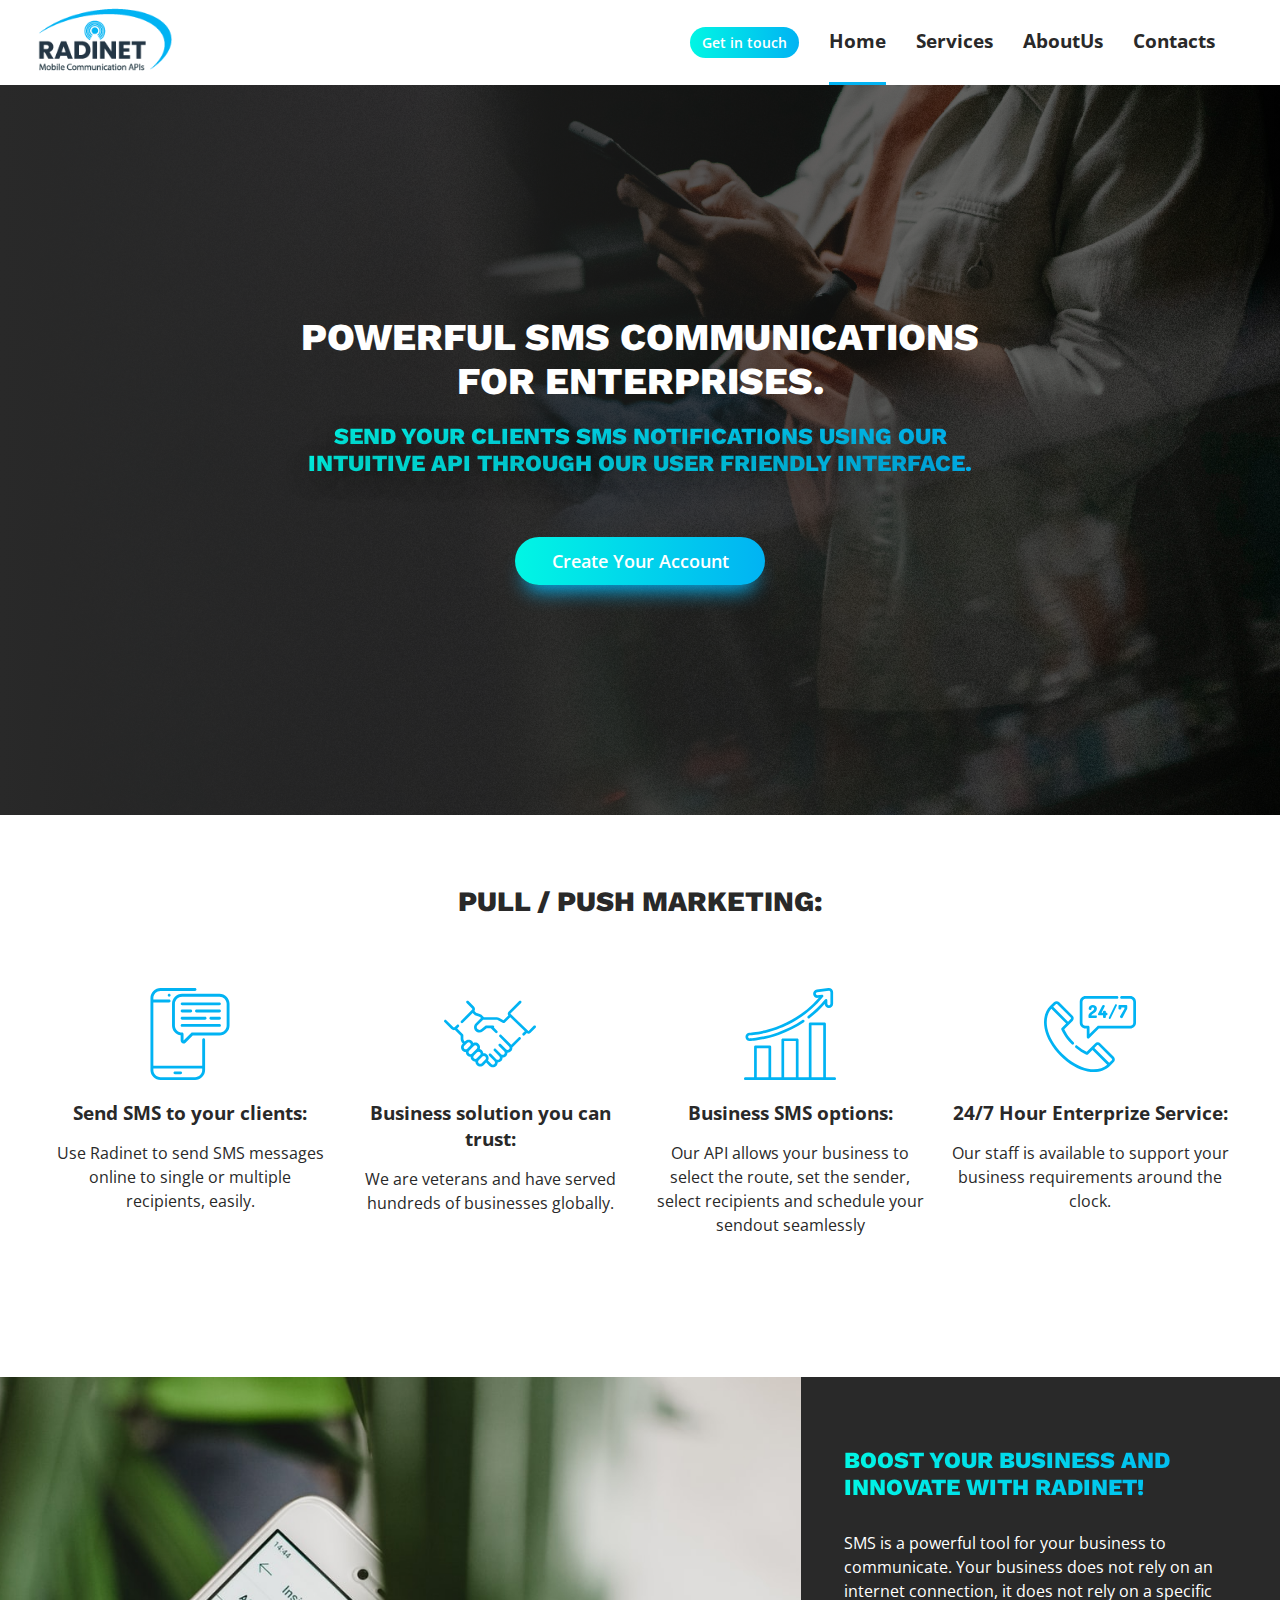
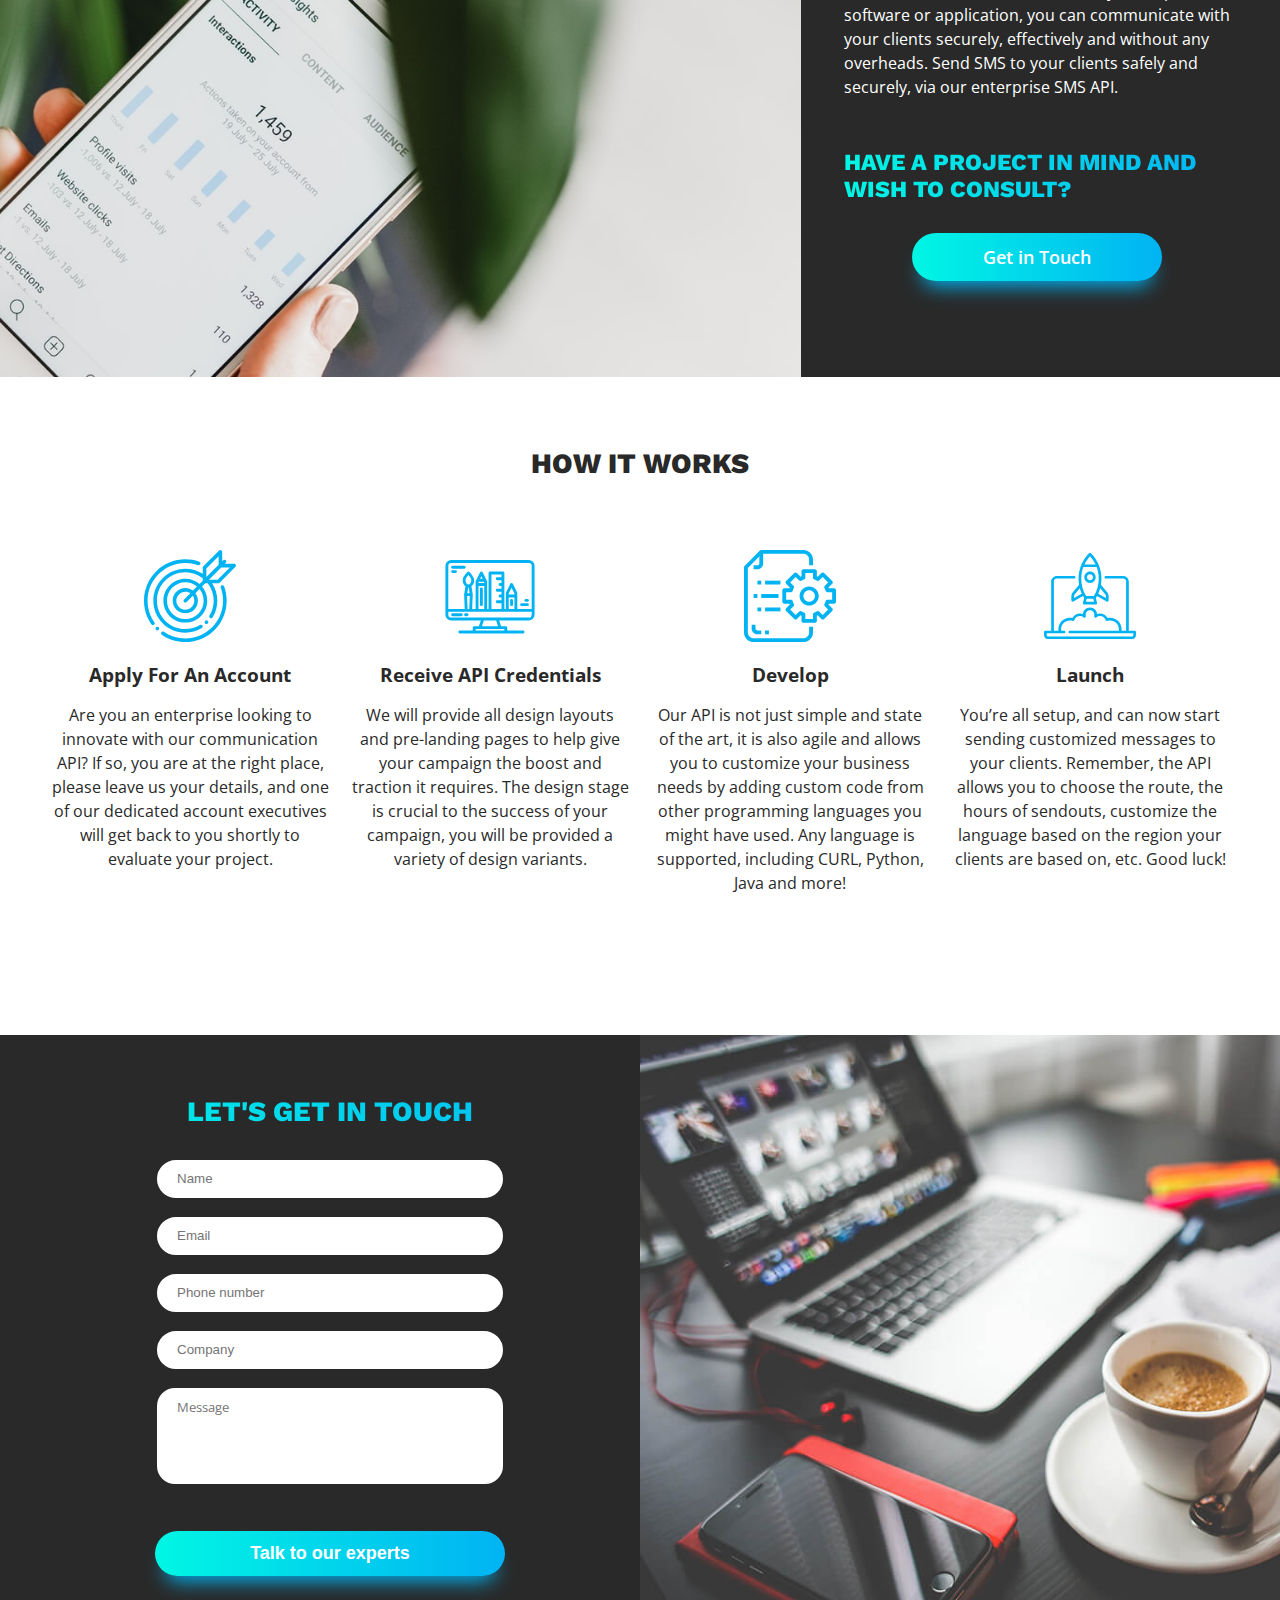
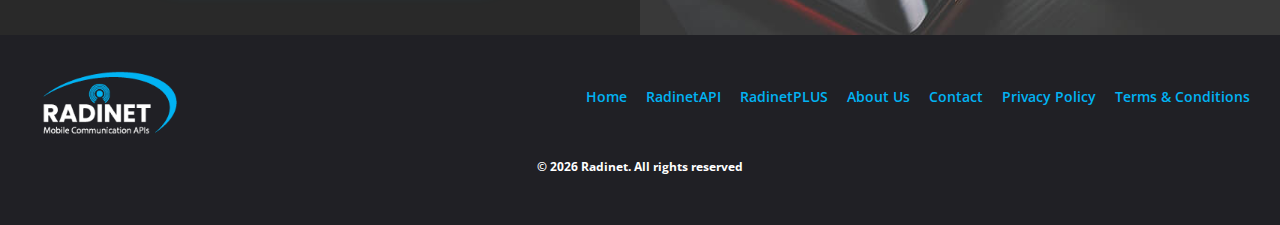
==== commit 6c709a18: "Revert "Arya Created"" ====
--- a/index.html
+++ b/index.html
@@ -1,96 +1,82 @@
 <html lang="en">
 <head>
-<meta name="viewport" content="width=device-width, initial-scale=1">
-    <meta charset="UTF-8">
-    <script async="" src="https://connect.facebook.net/en_US/fbevents.js"></script>
-    <link rel="stylesheet" href="./css/styles.css">
-    <link rel="stylesheet" href="./css/mobile.css">
-    <link rel="shortcut icon" href="./favicon.png" type="image/png">
-    <title>Arya</title>
+	<meta charset="UTF-8">
+	<meta name="viewport" content="width=device-width, initial-scale=1">
+	<script async="" src="https://connect.facebook.net/en_US/fbevents.js"></script>
+	<link rel="stylesheet" href="./css/styles.css">
+	<link rel="stylesheet" href="./css/mobile.css">
+	<link rel="shortcut icon" href="./favicon.png" type="image/png">
+	<title>Radinet</title>
 </head>
 <body class="main" cz-shortcut-listen="true">
 <div id="popup" class="hide">
-    <div class="pop_banner">
-        <div class="content">
-            <span id="close_pop">+</span>
-            <h2>Wait! You can get
-                A FREE DIGITAL MARKETING AUDIT</h2>
-            <span>Find out how to improve the performance of your digital marketing, today.</span>
-            <a href="./contact.html#form2" class="button">Yes, I'm interested in</a>
-            <a id="close_pop2">No, I Want To Miss Out</a>
-            <img src="./img/pop_info.png" alt="">
-        </div>
-    </div>
+	<div class="pop_banner">
+		<div class="content">
+			<span id="close_pop">+</span>
+			<h2>Wait! You can get
+				A FREE DIGITAL MARKETING AUDIT</h2>
+			<span>Find out how to improve the performance of your digital marketing, today.</span>
+			<a href="./contact.html#form2" class="button">Yes, I'm interested in</a>
+			<a id="close_pop2">No, I Want To Miss Out</a>
+			<img src="./img/pop_info.png" alt="">
+		</div>
+	</div>
 </div>
 <header>
-    <div class="wrapper">
-        <a href="./index.html"><img class="logo" src="./img/logo.png" alt=""></a>
-        <div class="desk social" style="display: none;">
-            <a href="https://www.facebook.com/"><img src="./img/icons/facebook_blue.png" alt=""></a>
-            <a href="https://www.linkedin.com/" class="social" style="display: none;"><img
-                    src="./img/icons/linkedin_blue.png" alt=""></a>
-        </div>
-        <ul class="desk-menu">
-            <li><a href="./contact.html#form2" class="button">Get in touch</a></li>
-            <li class="active"><a href="./index.html">Home</a></li>
-            <li id="services">Services
-                <ul id="services_sub" class="submenu">
-                    <li><a href="arya_api.html">AryaAPI</a></li>
-                    <li><a href="arya_plus.html">AryaPLUS</a></li>
-                </ul>
-            </li>
-            <li><a href="./about.html">AboutUs</a></li>
-            <li><a href="./contact.html">Contacts</a></li>
-        </ul>
-        <nav id="navigation" class="mob-navigation">
-            <div class="menu-close">
-                <span>+</span>
-            </div>
-            <div class="menu-icon">
-                <svg clacc="menu-icon" aria-hidden="true" focusable="false" data-prefix="fas" data-icon="bars"
-                     class="svg-inline--fa fa-bars fa-w-14" role="img" xmlns="http://www.w3.org/2000/svg"
-                     viewBox="0 0 448 512">
-                    <path fill="currentColor"
-                          d="M16 132h416c8.837 0 16-7.163 16-16V76c0-8.837-7.163-16-16-16H16C7.163 60 0 67.163 0 76v40c0 8.837 7.163 16 16 16zm0 160h416c8.837 0 16-7.163 16-16v-40c0-8.837-7.163-16-16-16H16c-8.837 0-16 7.163-16 16v40c0 8.837 7.163 16 16 16zm0 160h416c8.837 0 16-7.163 16-16v-40c0-8.837-7.163-16-16-16H16c-8.837 0-16 7.163-16 16v40c0 8.837 7.163 16 16 16z"></path>
-                </svg>
-            </div>
-            <ul class="menu-items-container">
-                <li><a href="./index.html">
+	<div class="wrapper">
+		<a href="./index.html"><img class="logo" src="./img/logo.png" alt=""></a>
+		<div class="desk social" style="display: none;">
+			<a href="https://www.facebook.com/"><img src="./img/icons/facebook_blue.png" alt=""></a>
+			<a href="https://www.linkedin.com/" class="social" style="display: none;"><img src="./img/icons/linkedin_blue.png" alt=""></a>
+		</div>
+		<ul class="desk-menu">
+			<li><a href="./contact.html#form2" class="button">Get in touch</a></li>
+			<li class="active"><a href="./index.html">Home</a></li>
+			<li id="services">Services
+				<ul id="services_sub" class="submenu">
+					<li><a href="radinet_api.html">RadinetAPI</a></li>
+					<li><a href="radinet_plus.html">RadinetPLUS</a></li>
+				</ul>
+			</li>
+			<li><a href="./about.html">AboutUs</a></li>
+			<li><a href="./contact.html">Contacts</a></li>
+		</ul>
+		<nav id="navigation" class="mob-navigation">
+			<div class="menu-close">
+				<span>+</span>
+			</div>
+			<div class="menu-icon">
+				<svg clacc="menu-icon" aria-hidden="true" focusable="false" data-prefix="fas" data-icon="bars" class="svg-inline--fa fa-bars fa-w-14" role="img" xmlns="http://www.w3.org/2000/svg" viewBox="0 0 448 512"><path fill="currentColor" d="M16 132h416c8.837 0 16-7.163 16-16V76c0-8.837-7.163-16-16-16H16C7.163 60 0 67.163 0 76v40c0 8.837 7.163 16 16 16zm0 160h416c8.837 0 16-7.163 16-16v-40c0-8.837-7.163-16-16-16H16c-8.837 0-16 7.163-16 16v40c0 8.837 7.163 16 16 16zm0 160h416c8.837 0 16-7.163 16-16v-40c0-8.837-7.163-16-16-16H16c-8.837 0-16 7.163-16 16v40c0 8.837 7.163 16 16 16z"></path></svg>
+			</div>
+			<ul class="menu-items-container">
+				<li><a href="./index.html">
             <span class="menu-text-icons circle-icon">
-              <svg aria-hidden="true" focusable="false" data-prefix="fas" data-icon="home"
-                   class="svg-inline--fa fa-home fa-w-18" role="img" xmlns="http://www.w3.org/2000/svg"
-                   viewBox="0 0 576 512">
-              	<path fill="currentColor"
-                      d="M280.37 148.26L96 300.11V464a16 16 0 0 0 16 16l112.06-.29a16 16 0 0 0 15.92-16V368a16 16 0 0 1 16-16h64a16 16 0 0 1 16 16v95.64a16 16 0 0 0 16 16.05L464 480a16 16 0 0 0 16-16V300L295.67 148.26a12.19 12.19 0 0 0-15.3 0zM571.6 251.47L488 182.56V44.05a12 12 0 0 0-12-12h-56a12 12 0 0 0-12 12v72.61L318.47 43a48 48 0 0 0-61 0L4.34 251.47a12 12 0 0 0-1.6 16.9l25.5 31A12 12 0 0 0 45.15 301l235.22-193.74a12.19 12.19 0 0 1 15.3 0L530.9 301a12 12 0 0 0 16.9-1.6l25.5-31a12 12 0 0 0-1.7-16.93z">
+              <svg aria-hidden="true" focusable="false" data-prefix="fas" data-icon="home" class="svg-inline--fa fa-home fa-w-18" role="img" xmlns="http://www.w3.org/2000/svg" viewBox="0 0 576 512">
+              	<path fill="currentColor" d="M280.37 148.26L96 300.11V464a16 16 0 0 0 16 16l112.06-.29a16 16 0 0 0 15.92-16V368a16 16 0 0 1 16-16h64a16 16 0 0 1 16 16v95.64a16 16 0 0 0 16 16.05L464 480a16 16 0 0 0 16-16V300L295.67 148.26a12.19 12.19 0 0 0-15.3 0zM571.6 251.47L488 182.56V44.05a12 12 0 0 0-12-12h-56a12 12 0 0 0-12 12v72.61L318.47 43a48 48 0 0 0-61 0L4.34 251.47a12 12 0 0 0-1.6 16.9l25.5 31A12 12 0 0 0 45.15 301l235.22-193.74a12.19 12.19 0 0 1 15.3 0L530.9 301a12 12 0 0 0 16.9-1.6l25.5-31a12 12 0 0 0-1.7-16.93z">
 
               	</path></svg>
             </span>
-                    <span class="menu-text">Home</span>
-                    <div class="bottom-border"></div>
-                </a>
-                </li>
-                <li id="service_m">
+					<span class="menu-text">Home</span>
+					<div class="bottom-border"></div></a>
+				</li>
+				<li id="service_m">
 
                         <span class="menu-text-icons circle-icon">
-                             <svg aria-hidden="true" focusable="false" data-prefix="fas" data-icon="code-branch"
-                                  class="svg-inline--fa fa-code-branch fa-w-12" role="img"
-                                  xmlns="http://www.w3.org/2000/svg" viewBox="0 0 384 512"><path fill="currentColor"
-                                                                                                 d="M384 144c0-44.2-35.8-80-80-80s-80 35.8-80 80c0 36.4 24.3 67.1 57.5 76.8-.6 16.1-4.2 28.5-11 36.9-15.4 19.2-49.3 22.4-85.2 25.7-28.2 2.6-57.4 5.4-81.3 16.9v-144c32.5-10.2 56-40.5 56-76.3 0-44.2-35.8-80-80-80S0 35.8 0 80c0 35.8 23.5 66.1 56 76.3v199.3C23.5 365.9 0 396.2 0 432c0 44.2 35.8 80 80 80s80-35.8 80-80c0-34-21.2-63.1-51.2-74.6 3.1-5.2 7.8-9.8 14.9-13.4 16.2-8.2 40.4-10.4 66.1-12.8 42.2-3.9 90-8.4 118.2-43.4 14-17.4 21.1-39.8 21.6-67.9 31.6-10.8 54.4-40.7 54.4-75.9zM80 64c8.8 0 16 7.2 16 16s-7.2 16-16 16-16-7.2-16-16 7.2-16 16-16zm0 384c-8.8 0-16-7.2-16-16s7.2-16 16-16 16 7.2 16 16-7.2 16-16 16zm224-320c8.8 0 16 7.2 16 16s-7.2 16-16 16-16-7.2-16-16 7.2-16 16-16z"></path>
+                             <svg aria-hidden="true" focusable="false" data-prefix="fas" data-icon="code-branch" class="svg-inline--fa fa-code-branch fa-w-12" role="img" xmlns="http://www.w3.org/2000/svg" viewBox="0 0 384 512"><path fill="currentColor" d="M384 144c0-44.2-35.8-80-80-80s-80 35.8-80 80c0 36.4 24.3 67.1 57.5 76.8-.6 16.1-4.2 28.5-11 36.9-15.4 19.2-49.3 22.4-85.2 25.7-28.2 2.6-57.4 5.4-81.3 16.9v-144c32.5-10.2 56-40.5 56-76.3 0-44.2-35.8-80-80-80S0 35.8 0 80c0 35.8 23.5 66.1 56 76.3v199.3C23.5 365.9 0 396.2 0 432c0 44.2 35.8 80 80 80s80-35.8 80-80c0-34-21.2-63.1-51.2-74.6 3.1-5.2 7.8-9.8 14.9-13.4 16.2-8.2 40.4-10.4 66.1-12.8 42.2-3.9 90-8.4 118.2-43.4 14-17.4 21.1-39.8 21.6-67.9 31.6-10.8 54.4-40.7 54.4-75.9zM80 64c8.8 0 16 7.2 16 16s-7.2 16-16 16-16-7.2-16-16 7.2-16 16-16zm0 384c-8.8 0-16-7.2-16-16s7.2-16 16-16 16 7.2 16 16-7.2 16-16 16zm224-320c8.8 0 16 7.2 16 16s-7.2 16-16 16-16-7.2-16-16 7.2-16 16-16z"></path>
                              </svg>
                         </span>
-                    <span class="menu-text">Services</span>
-                    <div class="bottom-border"></div>
-                    <ul id="submenu_mb">
-                        <li><a href="arya_api.html">AryaAPI</a></li>
-                        <li><a href="arya_plus.html">AryaPLUS</a></li>
-                    </ul>
-                    <div class="bottom-border"></div>
-                </li>
-                <li><a href="./about.html">
-            <span class="menu-text-icons circle-icon ">
-
-<svg version="1.1" id="Capa_1" xmlns="http://www.w3.org/2000/svg" xmlns:xlink="http://www.w3.org/1999/xlink" x="0px"
-     y="0px" viewBox="0 0 45.186 45.186" xml:space="preserve">
+					<span class="menu-text">Services</span>
+					<div class="bottom-border"></div>
+					<ul id="submenu_mb">
+						<li><a href="radinet_api.html">RadinetAPI</a></li>
+						<li><a href="radinet_plus.html">RadinetPLUS</a></li>
+					</ul>
+					<div class="bottom-border"></div>
+				</li>
+				<li><a href="./about.html">
+            <span class="menu-text-icons circle-icon effect-menu-text-icons">
+
+<svg version="1.1" id="Capa_1" xmlns="http://www.w3.org/2000/svg" xmlns:xlink="http://www.w3.org/1999/xlink" x="0px" y="0px" viewBox="0 0 45.186 45.186" xml:space="preserve">
 <g>
 	<path d="M45.112,17.412c-0.236-0.858-1.039-1.468-1.93-1.468c-4.759,0-9.518,0-14.277,0
 		c-1.36-4.185-2.72-8.37-4.079-12.555c-0.103-0.313-0.203-0.626-0.306-0.938c-0.002-0.005-0.005-0.009-0.006-0.015
@@ -116,318 +102,247 @@
 </svg>
 
             </span>
-                    <span class="menu-text ">About Us</span>
-                    <div class="bottom-border"></div>
-                </a>
-                </li>
-
-
-                <li><a href="./contact.html">
+					<span class="menu-text effect-menu-text">About Us</span>
+					<div class="bottom-border"></div></a>
+				</li>
+
+
+
+
+				<li><a href="./contact.html">
             <span class="menu-text-icons circle-icon">
 
-				<svg aria-hidden="true" focusable="false" data-prefix="far" data-icon="envelope"
-                     class="svg-inline--fa fa-envelope fa-w-16" role="img" xmlns="http://www.w3.org/2000/svg"
-                     viewBox="0 0 512 512"><path fill="currentColor"
-                                                 d="M464 64H48C21.49 64 0 85.49 0 112v288c0 26.51 21.49 48 48 48h416c26.51 0 48-21.49 48-48V112c0-26.51-21.49-48-48-48zm0 48v40.805c-22.422 18.259-58.168 46.651-134.587 106.49-16.841 13.247-50.201 45.072-73.413 44.701-23.208.375-56.579-31.459-73.413-44.701C106.18 199.465 70.425 171.067 48 152.805V112h416zM48 400V214.398c22.914 18.251 55.409 43.862 104.938 82.646 21.857 17.205 60.134 55.186 103.062 54.955 42.717.231 80.509-37.199 103.053-54.947 49.528-38.783 82.032-64.401 104.947-82.653V400H48z"></path></svg>
+				<svg aria-hidden="true" focusable="false" data-prefix="far" data-icon="envelope" class="svg-inline--fa fa-envelope fa-w-16" role="img" xmlns="http://www.w3.org/2000/svg" viewBox="0 0 512 512"><path fill="currentColor" d="M464 64H48C21.49 64 0 85.49 0 112v288c0 26.51 21.49 48 48 48h416c26.51 0 48-21.49 48-48V112c0-26.51-21.49-48-48-48zm0 48v40.805c-22.422 18.259-58.168 46.651-134.587 106.49-16.841 13.247-50.201 45.072-73.413 44.701-23.208.375-56.579-31.459-73.413-44.701C106.18 199.465 70.425 171.067 48 152.805V112h416zM48 400V214.398c22.914 18.251 55.409 43.862 104.938 82.646 21.857 17.205 60.134 55.186 103.062 54.955 42.717.231 80.509-37.199 103.053-54.947 49.528-38.783 82.032-64.401 104.947-82.653V400H48z"></path></svg>
             </span>
-                    <span class="menu-text">Contact Us</span>
-                    <div class="bottom-border"></div>
-                </a>
-                </li>
-                <li style="display: none"><a href="https://www.facebook.com/">
+					<span class="menu-text">Contact Us</span>
+					<div class="bottom-border"></div></a>
+				</li>
+				<li style="display: none"><a href="https://www.facebook.com/">
             <span class="menu-text-icons circle-icon">
-			<svg version="1.1" style="height: 25px;" viewBox="0 0 112.196 112.196" xmlns="http://www.w3.org/2000/svg"
-                 xmlns:xlink="http://www.w3.org/1999/xlink"><g><path
-                    d="M70.201,58.294h-10.01v36.672H45.025V58.294h-7.213V45.406h7.213v-8.34   c0-5.964,2.833-15.303,15.301-15.303L71.56,21.81v12.51h-8.151c-1.337,0-3.217,0.668-3.217,3.513v7.585h11.334L70.201,58.294z"
-                    style="fill:#FFFFFF;"></path></g><g></g><g></g><g></g><g></g><g></g><g></g><g></g><g></g><g></g><g></g><g></g><g></g><g></g><g></g><g></g></svg>
+			<svg version="1.1" style="height: 25px;" viewBox="0 0 112.196 112.196" xmlns="http://www.w3.org/2000/svg" xmlns:xlink="http://www.w3.org/1999/xlink"><g><path d="M70.201,58.294h-10.01v36.672H45.025V58.294h-7.213V45.406h7.213v-8.34   c0-5.964,2.833-15.303,15.301-15.303L71.56,21.81v12.51h-8.151c-1.337,0-3.217,0.668-3.217,3.513v7.585h11.334L70.201,58.294z" style="fill:#FFFFFF;"></path></g><g></g><g></g><g></g><g></g><g></g><g></g><g></g><g></g><g></g><g></g><g></g><g></g><g></g><g></g><g></g></svg>
 
             </span>
-                    <span class="menu-text">Facebook</span>
-                    <div class="bottom-border"></div>
-                </a>
-                </li>
-                <li style="display: none"><a href="https://www.linkedin.com/">
+					<span class="menu-text">Facebook</span>
+					<div class="bottom-border"></div></a>
+				</li>
+				<li style="display: none"><a href="https://www.linkedin.com/">
             <span class="menu-text-icons circle-icon">
-				<svg version="1.1" style="height: 25px;" viewBox="0 0 112.196 112.196" xml:space="preserve"
-                     xmlns="http://www.w3.org/2000/svg" xmlns:xlink="http://www.w3.org/1999/xlink"><g><g><path d="M89.616,60.611v23.128H76.207V62.161c0-5.418-1.936-9.118-6.791-9.118    c-3.705,0-5.906,2.491-6.878,4.903c-0.353,0.862-0.444,2.059-0.444,3.268v22.524H48.684c0,0,0.18-36.546,0-40.329h13.411v5.715    c-0.027,0.045-0.065,0.089-0.089,0.132h0.089v-0.132c1.782-2.742,4.96-6.662,12.085-6.662    C83.002,42.462,89.616,48.226,89.616,60.611L89.616,60.611z M34.656,23.969c-4.587,0-7.588,3.011-7.588,6.967    c0,3.872,2.914,6.97,7.412,6.97h0.087c4.677,0,7.585-3.098,7.585-6.97C42.063,26.98,39.244,23.969,34.656,23.969L34.656,23.969z     M27.865,83.739H41.27V43.409H27.865V83.739z" style="fill:#F1F2F2;"></path></g></g><g></g><g></g><g></g><g></g><g></g><g></g><g></g><g></g><g></g><g></g><g></g><g></g><g></g><g></g><g></g></svg>
+				<svg version="1.1" style="height: 25px;" viewBox="0 0 112.196 112.196" xml:space="preserve" xmlns="http://www.w3.org/2000/svg" xmlns:xlink="http://www.w3.org/1999/xlink"><g><g><path d="M89.616,60.611v23.128H76.207V62.161c0-5.418-1.936-9.118-6.791-9.118    c-3.705,0-5.906,2.491-6.878,4.903c-0.353,0.862-0.444,2.059-0.444,3.268v22.524H48.684c0,0,0.18-36.546,0-40.329h13.411v5.715    c-0.027,0.045-0.065,0.089-0.089,0.132h0.089v-0.132c1.782-2.742,4.96-6.662,12.085-6.662    C83.002,42.462,89.616,48.226,89.616,60.611L89.616,60.611z M34.656,23.969c-4.587,0-7.588,3.011-7.588,6.967    c0,3.872,2.914,6.97,7.412,6.97h0.087c4.677,0,7.585-3.098,7.585-6.97C42.063,26.98,39.244,23.969,34.656,23.969L34.656,23.969z     M27.865,83.739H41.27V43.409H27.865V83.739z" style="fill:#F1F2F2;"></path></g></g><g></g><g></g><g></g><g></g><g></g><g></g><g></g><g></g><g></g><g></g><g></g><g></g><g></g><g></g><g></g></svg>
 			</span>
-                    <span class="menu-text">Linkedin</span>
-                    <div class="bottom-border"></div>
-                </a>
-                </li>
-            </ul>
-        </nav>
-
-    </div>
+					<span class="menu-text">Linkedin</span>
+					<div class="bottom-border"></div></a>
+				</li>
+			</ul>
+		</nav>
+
+	</div>
 </header>
 <section class="hero">
-    <div class="wrapper">
-        <div>
-            <h1>PROVIDING YOU WITH THE BEST SMS COMMUNICATION ACROSS.</h1>
-            <h3>
-                SEND YOUR CLIENTS NOTIFICATIONS USING OUR INTUITIVE API THROUGH OUR USER FRIENDLY INTERFACE. </h3>
-            <a class="button" href="./contact.html#form2">Create Your Account</a>
-        </div>
-    </div>
+	<div class="wrapper">
+		<div>
+			<h1>Powerful SMS Communications for Enterprises.</h1>
+			<h3>
+				Send your clients SMS notifications using our intuitive API through our user friendly interface.
+			</h3>
+			<a class="button" href="./contact.html#form2">Create Your Account</a>
+		</div>
+	</div>
 </section>
 
 <section class="howWorks">
-    <h2>WE ARE PASSIONATE ABOUT OUR BUSINESS</h2>
-    <div class="iconsection wrapper">
-        <div class="iconbox">
-
-            <?xml version="1.0" encoding="utf-8"?>
-            <svg version="1.1" id="Layer_1" xmlns="http://www.w3.org/2000/svg"
-                 xmlns:xlink="http://www.w3.org/1999/xlink" x="0px" y="0px" viewBox="0 0 108.24 122.88"
-                 style="enable-background:new 0 0 108.24 122.88" xml:space="preserve">
-            <style type="text/css">
-            .st0 {
-                fill-rule: evenodd;
-                clip-rule: evenodd;
-            }
-        </style><g><path class="st0" d="M54.12,0c5.65,0,10.45,7.29,13.65,19.07c1.11,4.09,2.06,8.76,2.81,13.87c4.8-1.9,9.32-3.41,13.41-4.5 c11.79-3.12,20.5-2.6,23.33,2.29c2.82,4.89-1.09,12.69-9.69,21.34c-2.98,3-6.55,6.16-10.61,9.37c1.62,1.28,3.17,2.56,4.63,3.82 c-1.33,0.93-2.42,2.16-3.18,3.6c-1.68-1.45-3.48-2.92-5.38-4.41c-0.39,0.29-0.79,0.58-1.19,0.88c-0.86,6.19-3.74,11.73-7.95,15.94 l-0.24,0.22c-0.74,0.72-1.51,1.4-2.32,2.03c-0.05,0.5-0.11,1-0.17,1.5c5.03,2.04,9.75,3.64,13.99,4.76 c9.61,2.54,16.34,2.73,17.94-0.03c0.85-1.47,0.25-3.78-1.54-6.68c1.45-0.63,2.73-1.59,3.75-2.78c2.89,4.73,3.7,8.84,1.96,11.85 C104.5,97.04,95.8,97.56,84,94.44c-4.09-1.08-8.61-2.6-13.42-4.5c-0.75,5.11-1.7,9.78-2.81,13.87c-3.2,11.78-8,19.07-13.65,19.07 s-10.45-7.29-13.65-19.07c-1.11-4.09-2.06-8.76-2.81-13.87c-1.74,0.69-3.44,1.33-5.09,1.91c-0.13-1.67-0.66-3.22-1.49-4.57 c1.92-0.68,3.9-1.43,5.94-2.26c-0.06-0.49-0.11-0.99-0.17-1.49c-0.89-0.7-1.74-1.45-2.54-2.25l-0.02-0.02 c-4.21-4.21-7.09-9.75-7.95-15.94c-0.4-0.29-0.8-0.59-1.19-0.88c-4.29,3.34-8.04,6.63-11.13,9.74C7,81.26,3.47,87,5.07,89.77 c0.89,1.54,3.37,2.16,7.05,1.97c-0.03,0.3-0.04,0.61-0.04,0.92c0,1.31,0.25,2.56,0.69,3.71C6.9,96.63,2.71,95.29,0.91,92.17 C-1.91,87.27,2,79.47,10.6,70.82c2.99-3,6.55-6.16,10.61-9.37c-4.05-3.21-7.62-6.37-10.61-9.37C2,43.43-1.91,35.63,0.91,30.74 c2.83-4.89,11.53-5.41,23.33-2.29c4.09,1.08,8.61,2.59,13.42,4.5c0.27-1.85,0.57-3.64,0.89-5.36c1.39,0.7,2.95,1.09,4.61,1.09h0.09 c-0.37,1.97-0.7,4.04-1,6.18c0.45,0.19,0.89,0.39,1.34,0.59c3.25-1.32,6.8-2.05,10.52-2.05c3.72,0,7.28,0.73,10.53,2.04 c0.44-0.2,0.89-0.39,1.33-0.58c-0.75-5.39-1.72-10.28-2.87-14.51c-2.6-9.58-5.8-15.51-8.99-15.51c-1.77,0-3.55,1.83-5.22,5.09 c-1.29-0.87-2.78-1.46-4.4-1.67C47.22,2.99,50.49,0,54.12,0L54.12,0L54.12,0z M54.12,45.2c7.06,0,12.79,2.68,12.79,5.98 c0,3.31-5.73,5.98-12.79,5.98c-7.06,0-12.79-2.68-12.79-5.98S47.06,45.2,54.12,45.2L54.12,45.2L54.12,45.2z M41.33,67.64v4.59 c2.28,8.08,24.75,6.52,25.58-0.41v-4.59C65.79,74.84,43.13,75.39,41.33,67.64L41.33,67.64L41.33,67.64L41.33,67.64z M41.27,54.06 v4.49c2.28,7.89,24.88,6.83,25.71,0.06v-4.48C65.85,61.56,43.07,61.63,41.27,54.06L41.27,54.06L41.27,54.06z M41.27,60.67v4.59 c2.28,8.08,24.88,6.99,25.71,0.06v-4.59C65.85,68.34,43.07,68.42,41.27,60.67L41.27,60.67L41.27,60.67z M54.12,37.41 c13.27,0,24.03,10.76,24.03,24.03S67.39,85.47,54.12,85.47S30.09,74.71,30.09,61.44S40.85,37.41,54.12,37.41L54.12,37.41z M71.39,39.34c0.9,0.7,1.76,1.46,2.56,2.27c4.21,4.21,7.09,9.76,7.95,15.95c0.4,0.29,0.8,0.58,1.19,0.88 c4.29-3.34,8.04-6.63,11.13-9.74c7-7.05,10.53-12.79,8.94-15.56c-1.6-2.76-8.33-2.57-17.94-0.03c-4.24,1.12-8.96,2.72-13.99,4.77 C71.28,38.35,71.34,38.85,71.39,39.34L71.39,39.34z M64.61,87.46c-3.24,1.31-6.78,2.03-10.48,2.03c-3.71,0-7.25-0.72-10.49-2.04 c-0.46,0.2-0.92,0.41-1.38,0.6c0.75,5.39,1.72,10.28,2.87,14.51c2.6,9.58,5.8,15.51,9,15.51c3.19,0,6.4-5.93,8.99-15.51 c1.14-4.23,2.11-9.13,2.86-14.51l0,0C65.52,87.86,65.06,87.66,64.61,87.46L64.61,87.46z M26.35,57.54 c0.86-6.18,3.74-11.73,7.95-15.93l0.24-0.22c0.73-0.71,1.5-1.39,2.3-2.02c0.05-0.5,0.11-1,0.17-1.5 c-5.04-2.04-9.75-3.64-13.99-4.77c-9.61-2.54-16.34-2.73-17.94,0.03C3.47,35.9,7,41.64,14.01,48.69c3.09,3.11,6.84,6.4,11.13,9.74 l0,0C25.54,58.13,25.94,57.84,26.35,57.54L26.35,57.54z M96.8,66.75c3.67,0,6.65,2.98,6.65,6.65s-2.98,6.65-6.65,6.65 s-6.65-2.98-6.65-6.65S93.12,66.75,96.8,66.75L96.8,66.75L96.8,66.75z M22.35,85.8c3.67,0,6.65,2.98,6.65,6.65 s-2.98,6.65-6.65,6.65s-6.65-2.98-6.65-6.65S18.68,85.8,22.35,85.8L22.35,85.8L22.35,85.8z M43.15,11.76 c3.67,0,6.65,2.98,6.65,6.65c0,3.67-2.98,6.65-6.65,6.65c-3.67,0-6.65-2.98-6.65-6.65C36.5,14.74,39.48,11.76,43.15,11.76 L43.15,11.76L43.15,11.76z"/></g></svg>
-
-
-            <span>Our solutions
-</span>
-            <p>Notifications<br>
-                Setup Reminder<br>
-                Password And Verifications<br>
-                Sender Ids
-
-            </p>
-        </div>
-        <div class="iconbox">
-
-
-            <svg version="1.1" id="Capa_1" xmlns="http://www.w3.org/2000/svg" xmlns:xlink="http://www.w3.org/1999/xlink"
-                 x="0px" y="0px"
-                 viewBox="0 0 512 512" style="enable-background:new 0 0 512 512;" xml:space="preserve"><g>    <path d="M332,280.003c-4.418,0-8,3.582-8,8V432H52V80h88c4.418,0,8-3.582,8-8s-3.582-8-8-8H52v-8c0-22.056,17.944-40,40-40h192
+	<h2>PULL / PUSH MARKETING:</h2>
+	<div class="iconsection wrapper">
+		<div class="iconbox">
+			<!--			<img class="desk connector" src="./img/icons/connector.png" alt="">-->
+
+			<svg version="1.1" id="Capa_1" xmlns="http://www.w3.org/2000/svg" xmlns:xlink="http://www.w3.org/1999/xlink" x="0px" y="0px"
+				 viewBox="0 0 512 512" style="enable-background:new 0 0 512 512;" xml:space="preserve"><g>    <path d="M332,280.003c-4.418,0-8,3.582-8,8V432H52V80h88c4.418,0,8-3.582,8-8s-3.582-8-8-8H52v-8c0-22.056,17.944-40,40-40h192
         c4.418,0,8-3.582,8-8s-3.582-8-8-8H92C61.122,0,36,25.122,36,56v400c0,30.878,25.122,56,56,56h192c30.878,0,56-25.122,56-56
         V288.003C340,283.585,336.418,280.003,332,280.003z M284,496H92c-22.056,0-40-17.944-40-40v-8h272v8
-        C324,478.056,306.056,496,284,496z"/>    <path
-                    d="M204,464h-32c-4.418,0-8,3.582-8,8s3.582,8,8,8h32c4.418,0,8-3.582,8-8S208.418,464,204,464z"/>    <path
-                    d="M134.34,34.34C132.85,35.83,132,37.9,132,40c0,2.1,0.85,4.17,2.34,5.66c1.49,1.49,3.55,2.34,5.66,2.34
+        C324,478.056,306.056,496,284,496z"/>    <path d="M204,464h-32c-4.418,0-8,3.582-8,8s3.582,8,8,8h32c4.418,0,8-3.582,8-8S208.418,464,204,464z"/>    <path d="M134.34,34.34C132.85,35.83,132,37.9,132,40c0,2.1,0.85,4.17,2.34,5.66c1.49,1.49,3.55,2.34,5.66,2.34
         c2.11,0,4.17-0.85,5.66-2.34c1.49-1.49,2.34-3.55,2.34-5.66c0-2.11-0.85-4.17-2.34-5.66C144.17,32.85,142.11,32,140,32
-        C137.89,32,135.83,32.85,134.34,34.34z"/>    <path
-                    d="M212,136h48c4.418,0,8-3.582,8-8s-3.582-8-8-8h-48c-4.418,0-8,3.582-8,8S207.582,136,212,136z"/>    <path
-                    d="M420,120H292c-4.418,0-8,3.582-8,8s3.582,8,8,8h128c4.418,0,8-3.582,8-8S424.418,120,420,120z"/>    <path
-                    d="M420,160h-48c-4.418,0-8,3.582-8,8s3.582,8,8,8h48c4.418,0,8-3.582,8-8S424.418,160,420,160z"/>    <path
-                    d="M212,176h128c4.418,0,8-3.582,8-8s-3.582-8-8-8H212c-4.418,0-8,3.582-8,8S207.582,176,212,176z"/>    <path
-                    d="M420,80H212c-4.418,0-8,3.582-8,8s3.582,8,8,8h208c4.418,0,8-3.582,8-8S424.418,80,420,80z"/>    <path
-                    d="M420,200H212c-4.418,0-8,3.582-8,8s3.582,8,8,8h208c4.418,0,8-3.582,8-8S424.418,200,420,200z"/>    <path
-                    d="M420,32H212c-30.878,0-56,25.122-56,56v120c0,28.163,20.897,51.537,48,55.43v29.256c0,6.495,3.877,12.297,9.877,14.782
+        C137.89,32,135.83,32.85,134.34,34.34z"/>    <path d="M212,136h48c4.418,0,8-3.582,8-8s-3.582-8-8-8h-48c-4.418,0-8,3.582-8,8S207.582,136,212,136z"/>    <path d="M420,120H292c-4.418,0-8,3.582-8,8s3.582,8,8,8h128c4.418,0,8-3.582,8-8S424.418,120,420,120z"/>    <path d="M420,160h-48c-4.418,0-8,3.582-8,8s3.582,8,8,8h48c4.418,0,8-3.582,8-8S424.418,160,420,160z"/>    <path d="M212,176h128c4.418,0,8-3.582,8-8s-3.582-8-8-8H212c-4.418,0-8,3.582-8,8S207.582,176,212,176z"/>    <path d="M420,80H212c-4.418,0-8,3.582-8,8s3.582,8,8,8h208c4.418,0,8-3.582,8-8S424.418,80,420,80z"/>    <path d="M420,200H212c-4.418,0-8,3.582-8,8s3.582,8,8,8h208c4.418,0,8-3.582,8-8S424.418,200,420,200z"/>    <path d="M420,32H212c-30.878,0-56,25.122-56,56v120c0,28.163,20.897,51.537,48,55.43v29.256c0,6.495,3.877,12.297,9.877,14.782
         c1.992,0.825,4.075,1.226,6.14,1.226c4.155,0,8.229-1.626,11.297-4.694l40-40H420c30.878,0,56-25.122,56-56V88
         C476,57.122,450.878,32,420,32z M460,208c0,22.056-17.944,40-40,40H268c-2.122,0-4.157,0.843-5.657,2.343L220,292.68V256
-        c0-4.418-3.582-8-8-8c-22.056,0-40-17.944-40-40V88c0-22.056,17.944-40,40-40h208c22.056,0,40,17.944,40,40V208z"/></g>
-                <g></g></svg>
-            <span>Business SMS options</span>
-            <p>Our API allows your business to select the route, set the sender, select recipients and schedule your
-                sendout seamlessly
-            </p>
-        </div>
-
-        <div class="iconbox">
-
-
-            <svg height="512pt" viewBox="0 -45 512.00132 512" width="512pt" xmlns="http://www.w3.org/2000/svg">
-                <path d="m479.730469 0h-48.140625c-4.1875 0-7.585938 3.398438-7.585938 7.585938 0 4.191406 3.398438 7.589843 7.585938 7.589843h48.140625c9.425781 0 17.09375 7.667969 17.09375 17.09375v115.804688c0 9.425781-7.667969 17.09375-17.09375 17.09375h-177.417969c-2.011719 0-3.941406.800781-5.367188 2.222656l-43.699218 43.699219v-38.332032c0-4.191406-3.394532-7.589843-7.585938-7.589843h-14.449218c-9.425782 0-17.09375-7.667969-17.09375-17.09375v-115.804688c0-9.425781 7.667968-17.09375 17.09375-17.09375h175.085937c4.191406 0 7.589844-3.398437 7.589844-7.589843 0-4.1875-3.398438-7.585938-7.589844-7.585938h-175.085937c-17.792969 0-32.269532 14.476562-32.269532 32.269531v115.804688c0 17.792969 14.476563 32.269531 32.269532 32.269531h6.863281v49.0625c0 3.070312 1.847656 5.835938 4.683593 7.011719.9375.386719 1.921876.578125 2.902344.578125 1.972656 0 3.914063-.773438 5.367188-2.222656l54.425781-54.429688h174.277344c17.792969 0 32.269531-14.476562 32.269531-32.269531v-115.804688c0-17.792969-14.476562-32.269531-32.269531-32.269531zm0 0"/>
-                <path d="m274.285156 97.324219c8.996094-6.15625 20.195313-13.824219 20.195313-26.933594 0-6.21875-2.519531-11.519531-7.28125-15.328125-4.210938-3.371094-10.015625-5.304688-15.925781-5.304688-10.914063 0-22.511719 6.710938-22.511719 19.144532 0 5.484375 2.308593 8.152344 7.058593 8.152344 5.359376 0 8.25-2.976563 8.25-5.773438 0-4.640625 2.660157-7.304688 7.300782-7.304688 5.464844 0 7.402344 3.722657 7.402344 6.90625 0 5.894532-6.949219 10.996094-14.308594 16.398438-8.304688 6.09375-16.890625 12.398438-16.890625 20.648438v9.609374c0 2.980469 4.0625 4.882813 6.859375 4.882813h35.265625c2.546875 0 4.78125-3.253906 4.78125-6.964844 0-3.601562-2.234375-6.761719-4.78125-6.761719h-25.828125v-.765624c0-3.476563 4.828125-6.777344 10.414062-10.605469zm0 0"/>
-                <path d="m336.453125 122.417969c5.394531 0 7.851563-2.527344 7.851563-4.878907v-10.375h4.132812c2.464844 0 4.882812-3.59375 4.882812-7.257812 0-4.988281-2.53125-7.257812-4.882812-7.257812h-4.132812v-6.808594c0-2.203125-2.054688-4.78125-7.851563-4.78125s-7.851563 2.574218-7.851563 4.78125v6.808594h-8.1875l17.441407-34.988282c.265625-.613281.507812-1.269531.507812-1.933594 0-1.617187-1.035156-3.167968-2.917969-4.367187-1.535156-.972656-3.46875-1.601563-4.933593-1.601563-2.882813 0-5.207031 1.429688-6.550781 4.03125l-22.882813 44.867188c-.703125 1.289062-.808594 2.453125-.808594 3.03125 0 3.277344 2.125 5.476562 5.28125 5.476562h23.050781v10.371094c0 2.355469 2.457032 4.882813 7.851563 4.882813zm0 0"/>
-                <path d="m395.671875 48.246094-34.765625 71.414062c-.324219.648438-.511719 1.351563-.511719 1.9375 0 2.597656 2.28125 5.378906 5.675781 5.378906 1.992188 0 3.871094-1.050781 4.570313-2.546874l34.867187-71.417969c.339844-.679688.410157-1.429688.410157-1.9375 0-3.21875-3.085938-5.378907-5.972657-5.378907-1.953124 0-3.511718.929688-4.273437 2.550782zm0 0"/>
-                <path d="m422.234375 74.875c4.3125 0 7.953125-2.234375 7.953125-4.882812v-6.511719h17.476562v6.773437l-24.351562 42.171875c-.488281.882813-.707031 1.695313-.707031 2.636719 0 4.683594 5.234375 7.949219 9.933593 7.949219 2.234376 0 3.699219-.699219 4.46875-2.148438l23.179688-44.375c.746094-1.398437 3.183594-6.222656 3.183594-9.46875v-12.382812c0-2.128907-3.328125-4.878907-6.863282-4.878907h-35.164062c-3.460938 0-6.863281 2.417969-6.863281 4.878907v15.355469c0 2.691406 3.480469 4.882812 7.753906 4.882812zm0 0"/>
-                <path d="m313.769531 263.433594c-3.945312-3.945313-9.195312-6.117188-14.777343-6.117188-5.582032 0-10.832032 2.171875-14.777344 6.117188l-46.378906 46.378906c-18.46875-9.652344-34.535157-18.855469-52.488282-33.996094-3.203125-2.699218-7.988281-2.292968-10.691406.910156-2.699219 3.203126-2.292969 7.988282.910156 10.691407 20.734375 17.480469 38.78125 27.347656 60.21875 38.429687 2.933594 1.515625 6.511719.960938 8.847656-1.375l24.953126-24.949218 82.261718 82.261718c-26.570312 22.808594-64.199218 30.75-106.921875 22.351563-48.046875-9.449219-98.890625-39.03125-143.164062-83.304688-44.273438-44.273437-73.859375-95.121093-83.308594-143.167969-8.398437-42.726562-.457031-80.355468 22.347656-106.921874l82.273438 82.269531-24.960938 24.957031c-2.335937 2.335938-2.890625 5.917969-1.371093 8.851562 15.109374 29.214844 27.300781 50.652344 57.839843 81.195313 2.964844 2.960937 7.769531 2.960937 10.730469 0 2.964844-2.964844 2.964844-7.769531 0-10.730469-27.378906-27.378906-38.851562-46.339844-52.535156-72.515625l46.382812-46.386719c3.949219-3.945312 6.121094-9.195312 6.121094-14.777343s-2.171875-10.832031-6.121094-14.777344l-74.382812-74.382813c-3.945313-3.949218-9.195313-6.125-14.777344-6.125s-10.832031 2.175782-14.777344 6.121094l-19.996094 19.996094c-30.429687 30.429688-41.675781 75.234375-31.664062 126.152344 10.023438 50.972656 41.085938 104.589844 87.46875 150.972656 46.378906 46.378906 99.996094 77.441406 150.96875 87.460938 12.132812 2.386718 23.914062 3.566406 35.242188 3.5625 36.207031 0 67.730468-12.046876 90.910156-35.226563l19.992187-19.992187c3.949219-3.949219 6.121094-9.195313 6.121094-14.777344 0-5.582032-2.171875-10.832032-6.121094-14.777344zm-247.816406-218.261719c1.078125-1.078125 2.515625-1.675781 4.046875-1.675781s2.96875.59375 4.046875 1.675781l74.386719 74.386719c1.078125 1.078125 1.675781 2.515625 1.675781 4.046875s-.597656 2.96875-1.675781 4.046875l-14.628906 14.628906-82.480469-82.480469zm311.464844 311.464844-14.632813 14.628906-82.46875-82.472656 14.628906-14.628907c1.078126-1.082031 2.519532-1.675781 4.046876-1.675781 1.527343 0 2.964843.59375 4.046874 1.675781l74.378907 74.375c2.230469 2.234376 2.230469 5.867188 0 8.097657zm0 0"/>
-            </svg>
-            <span>24/7 Support</span>
-            <p>Our staff is available to support your business requirements around the clock.
-            </p>
-        </div>
-    </div>
+        c0-4.418-3.582-8-8-8c-22.056,0-40-17.944-40-40V88c0-22.056,17.944-40,40-40h208c22.056,0,40,17.944,40,40V208z"/></g>                <g></g>                <g></g>                <g></g>                <g></g>                <g></g>                <g></g>                <g></g>                <g></g>                <g></g>                <g></g>                <g></g>                <g></g>                <g></g>                <g></g>                <g></g></svg>
+
+
+
+			<span>Send SMS to your clients:</span>
+			<p>Use Radinet to send SMS messages online to single or multiple recipients, easily.</p>
+		</div>
+		<div class="iconbox">
+
+
+			<svg id="Capa_1" enable-background="new 0 0 510.967 510.967" height="512" viewBox="0 0 510.967 510.967" width="512" xmlns="http://www.w3.org/2000/svg"><g><path d="m414.47 274.61-41.024 41.025c-.536-.649-1.104-1.28-1.711-1.887l-52.982-52.982c-2.93-2.929-7.678-2.929-10.607 0s-2.929 7.678 0 10.606l52.982 52.982c4.555 4.554 4.555 11.965.001 16.519-4.557 4.554-11.967 4.555-16.52 0l-29.441-29.441c-2.93-2.929-7.678-2.929-10.607 0s-2.929 7.678 0 10.606l29.441 29.441c.001.001.003.002.004.004 2.204 2.206 3.418 5.137 3.418 8.256 0 3.12-1.215 6.053-3.422 8.26-2.206 2.206-5.139 3.421-8.259 3.421s-6.053-1.215-8.259-3.421l-29.441-29.441c-2.93-2.929-7.678-2.929-10.607 0s-2.929 7.678 0 10.606l29.441 29.441c4.555 4.554 4.555 11.965.001 16.519-2.207 2.207-5.141 3.422-8.261 3.422s-6.053-1.215-8.259-3.421l-29.441-29.441c-2.93-2.929-7.678-2.929-10.607 0s-2.929 7.678 0 10.606l29.441 29.441c4.555 4.554 4.555 11.965 0 16.519-2.206 2.206-5.139 3.421-8.259 3.421s-6.053-1.215-8.259-3.421l-19.073-19.073c6.077-10.127 4.759-23.486-3.962-32.206l-.452-.452c-5.81-5.81-13.681-8.333-21.283-7.574-.427-6.362-3.102-12.286-7.654-16.838-3.521-3.521-7.799-5.835-12.315-6.943 1.151-2.987 1.76-6.19 1.76-9.487 0-7.042-2.742-13.662-7.721-18.641s-11.599-7.721-18.641-7.721c-4.013 0-7.887.893-11.4 2.581-1.182-4.198-3.415-8.159-6.712-11.456-10.277-10.278-27.002-10.277-37.281 0l-3.093 3.093-2.255-2.255c-3.627-3.627-5.624-8.448-5.624-13.577v-19.56c0-1.989-.79-3.897-2.196-5.303l-32.018-32.018 9.003-9.004c2.929-2.929 2.929-7.678-.001-10.606-2.928-2.93-7.677-2.929-10.606 0l-12.06 12.061c-2.274 2.274-5.976 2.275-8.25 0l-38.595-38.596c-2.929-2.929-7.677-2.929-10.607 0-2.929 2.929-2.929 7.677 0 10.606l38.596 38.596c4.062 4.061 9.396 6.091 14.73 6.091 1.708 0 3.411-.232 5.077-.648l31.927 31.926v16.454c0 9.135 3.558 17.723 10.017 24.183l2.256 2.256-2.51 2.51c-4.979 4.979-7.722 11.599-7.722 18.641s2.742 13.662 7.721 18.64c5.14 5.139 11.891 7.709 18.642 7.709.107 0 .214-.006.321-.008-.001.111-.008.221-.008.333 0 7.042 2.742 13.662 7.721 18.64 4.979 4.979 11.6 7.721 18.641 7.721.111 0 .222-.007.333-.008-.083 6.857 2.48 13.741 7.7 18.961 5.14 5.139 11.891 7.709 18.642 7.709.111 0 .222-.007.332-.008-.086 6.861 2.477 13.75 7.701 18.974l.452.452c4.979 4.979 11.599 7.721 18.64 7.721 7.042 0 13.662-2.742 18.641-7.721l14.065-14.064 18.516 18.516c5.039 5.04 11.739 7.815 18.866 7.815s13.827-2.775 18.866-7.815c5.317-5.317 7.909-12.338 7.791-19.322.156.003.311.011.468.011 7.127 0 13.827-2.775 18.867-7.815 5.32-5.32 7.912-12.347 7.791-19.334.156.003.312.011.468.011 6.831-.001 13.665-2.602 18.865-7.802 5.04-5.039 7.815-11.739 7.815-18.866 0-.157-.009-.312-.011-.468.152.003.304.011.456.011 6.832 0 13.665-2.601 18.867-7.802 5.656-5.656 8.229-13.24 7.735-20.655l45.608-45.608c2.929-2.929 2.929-7.678 0-10.606-2.932-2.931-7.68-2.931-10.61-.002zm-301.575 62.713c-2.146-2.146-3.327-4.999-3.327-8.033 0-3.035 1.182-5.888 3.328-8.034l16.209-16.209c2.216-2.215 5.125-3.323 8.035-3.323 2.909 0 5.818 1.107 8.033 3.322 4.43 4.431 4.43 11.639 0 16.068l-16.21 16.21c-4.43 4.43-11.637 4.429-16.068-.001zm34.709 30.003c-3.034 0-5.888-1.182-8.034-3.328s-3.327-4.999-3.327-8.033 1.182-5.888 3.328-8.034l16.21-16.21 10.078-10.078c2.146-2.146 4.998-3.328 8.033-3.328s5.888 1.182 8.033 3.328c2.146 2.146 3.328 5 3.328 8.034s-1.182 5.888-3.328 8.034l-26.288 26.288c-2.146 2.145-4.998 3.327-8.033 3.327zm18.64 23.346c-4.43-4.43-4.43-11.638 0-16.068l17.891-17.892c2.215-2.214 5.124-3.321 8.034-3.321 2.909 0 5.819 1.108 8.033 3.322 2.146 2.146 3.328 5 3.328 8.034 0 3.033-1.18 5.884-3.324 8.029l-17.895 17.895c-4.429 4.431-11.637 4.431-16.067.001zm43.193 27.126c-2.146 2.146-4.998 3.328-8.033 3.328-3.034 0-5.888-1.182-8.033-3.328l-.451-.451c-4.431-4.43-4.431-11.638 0-16.068l17.89-17.89c.006-.006.011-.012.016-.017l2.245-2.246c2.216-2.215 5.125-3.322 8.035-3.322 2.909 0 5.819 1.108 8.033 3.322l.451.451c4.431 4.43 4.431 11.638 0 16.068z"/><path d="m508.771 210.276c-2.929-2.929-7.677-2.93-10.607 0l-28.106 28.106c-.387.387-1.024.393-1.419.016l-99.362-94.913c-.205-.196-.311-.439-.314-.723s.098-.53.298-.73l58.933-58.932c2.929-2.929 2.929-7.678 0-10.606-2.929-2.929-7.677-2.929-10.607 0l-58.933 58.932c-3.074 3.075-4.739 7.162-4.689 11.509.041 3.504 1.209 6.803 3.3 9.528l-26.97 26.449-25.411-14.172c-3.321-1.853-7.086-2.832-10.889-2.832h-72.2l-5.495-5.494c-5.106-5.106-11.116-8.998-17.863-11.569l-19.987-7.615-9.236-9.236c4.776-7.999 3.748-18.525-3.133-25.405l-30.095-30.095c-2.929-2.929-7.677-2.929-10.607 0-2.929 2.929-2.929 7.678 0 10.606l30.095 30.095c2.274 2.274 2.274 5.975 0 8.25l-61.163 61.163c-2.929 2.929-2.929 7.678 0 10.606 1.465 1.464 3.385 2.197 5.304 2.197s3.839-.732 5.304-2.197l54.151-54.151 9.907 9.907c.748.748 1.646 1.329 2.634 1.706l21.486 8.186c4.636 1.767 8.774 4.425 12.314 7.891-.455.383-.902.779-1.328 1.205l-28.524 28.526c-5.661 5.66-8.778 13.187-8.778 21.192s3.117 15.531 8.777 21.192c5.849 5.849 13.5 8.816 21.185 8.816 6.716 0 13.457-2.267 19.04-6.857l21.586-17.746h22.485l25.692 25.692c1.465 1.464 3.385 2.197 5.304 2.197s3.839-.732 5.304-2.197c2.929-2.929 2.929-7.678 0-10.606l-18.561-18.561c.743-1.164 1.179-2.542 1.179-4.025 0-4.142-3.357-7.5-7.5-7.5h-36.591c-1.737 0-3.421.603-4.763 1.707l-23.661 19.452c-5.983 4.917-14.618 4.496-20.092-.978-2.828-2.828-4.385-6.587-4.385-10.585s1.557-7.758 4.385-10.585l28.525-28.526c1.067-1.068 2.487-1.656 3.997-1.656h75.307c1.251 0 2.489.322 3.582.932l28.104 15.674c4.172 2.329 9.477 1.624 12.907-1.728l29.377-28.811 80.881 77.259-11.774 11.774c-2.929 2.929-2.929 7.678.001 10.606 1.464 1.465 3.384 2.197 5.303 2.197s3.839-.732 5.304-2.197l12.113-12.113c2.816 2.087 6.177 3.14 9.544 3.14 4.116 0 8.23-1.555 11.328-4.654l28.107-28.105c2.928-2.931 2.928-7.679 0-10.608z"/></g></svg>
+			<span>Business solution you can trust:</span>
+			<p>We are veterans and have served hundreds of businesses globally.</p>
+		</div>
+		<div class="iconbox">
+
+
+
+			<?xml version="1.0" encoding="iso-8859-1"?><!-- Generator: Adobe Illustrator 19.0.0, SVG Export Plug-In . SVG Version: 6.00 Build 0)  --><svg version="1.1" id="Capa_1" xmlns="http://www.w3.org/2000/svg" xmlns:xlink="http://www.w3.org/1999/xlink" x="0px" y="0px"
+																																						  viewBox="0 0 512 512" style="enable-background:new 0 0 512 512;" xml:space="preserve"><g>	<g>		<path d="M504.485,496.971H455.89v-297.08c0-4.15-3.364-7.515-7.515-7.515h-80.156c-4.151,0-7.515,3.365-7.515,7.515v297.08
+			h-57.111V288.063c0-4.15-3.364-7.515-7.515-7.515h-80.156c-4.151,0-7.515,3.365-7.515,7.515v208.908h-57.111V328.141
+			c0-4.15-3.364-7.515-7.515-7.515H63.625c-4.151,0-7.515,3.365-7.515,7.515v168.829H7.515c-4.151,0-7.515,3.365-7.515,7.515
+			C0,508.635,3.364,512,7.515,512h496.97c4.151,0,7.515-3.365,7.515-7.515C511.999,500.335,508.636,496.971,504.485,496.971z
+			 M136.266,496.971H71.139V335.656h65.127V496.971z M288.564,496.971h-65.127V295.578h65.127V496.971z M440.861,496.971h-65.127
+			V207.406h65.127V496.971z"/>	</g></g><g>	<g>		<path d="M488.008,5.895c-5.065-4.471-11.806-6.554-18.506-5.712l-64.125,8.016c-12.73,1.591-22.036,13.54-20.443,26.283
+			c1.609,12.877,13.39,22.054,26.284,20.444l5.232-0.653c-78.705,91.256-172.272,138.418-238.39,162.12
+			c-82.441,29.555-146.608,32.083-147.233,32.104c-12.963,0.405-23.191,11.282-22.799,24.247
+			c0.388,12.804,10.721,22.833,23.526,22.833c0.238,0,0.477-0.003,0.722-0.011c2.853-0.086,70.874-2.488,160.489-34.42
+			c50.378-17.952,97.782-41.783,140.893-70.83c3.442-2.318,4.352-6.99,2.032-10.431c-2.318-3.443-6.988-4.352-10.431-2.033
+			c-42.068,28.346-88.343,51.607-137.539,69.137c-87.413,31.147-153.145,33.471-155.894,33.554l-0.272,0.004
+			c-4.628,0-8.364-3.627-8.504-8.258c-0.142-4.69,3.558-8.624,8.25-8.771c0.656-0.021,66.654-2.443,151.832-32.978
+			c71.359-25.581,173.893-77.814,257.126-181.378c4.144-5.156-0.237-12.985-6.788-12.164l-24.112,3.014
+			c-4.18,0.517-8.24-2.222-9.301-6.304c-1.276-4.912,2.156-9.968,7.186-10.598l64.127-8.016c5.007-0.633,9.571,3.414,9.571,8.451
+			v64.125c0,4.696-3.82,8.517-8.517,8.517s-8.517-3.82-8.517-8.517V68.23c0-3.071-1.986-5.943-4.858-7.028
+			c-2.967-1.121-6.473-0.18-8.479,2.276c-28.067,34.391-60.025,65.511-94.988,92.495c-3.285,2.536-3.894,7.255-1.358,10.541
+			c2.536,3.286,7.257,3.893,10.541,1.358c30.455-23.505,58.685-50.066,84.137-79.141c0.556,12.493,10.894,22.487,23.523,22.487
+			c12.983,0,23.546-10.563,23.546-23.546V23.547C495.97,16.797,493.068,10.362,488.008,5.895z"/>	</g></g><g></g><g></g><g></g><g></g><g></g><g></g><g></g><g></g><g></g><g></g><g></g><g></g><g></g><g></g><g></g></svg>			<span>Business SMS options:</span>
+			<p>Our API allows your business to select the route, set the sender, select recipients and schedule your sendout seamlessly</p>
+		</div>
+		<div class="iconbox">
+
+
+
+			<svg height="512pt" viewBox="0 -45 512.00132 512" width="512pt" xmlns="http://www.w3.org/2000/svg"><path d="m479.730469 0h-48.140625c-4.1875 0-7.585938 3.398438-7.585938 7.585938 0 4.191406 3.398438 7.589843 7.585938 7.589843h48.140625c9.425781 0 17.09375 7.667969 17.09375 17.09375v115.804688c0 9.425781-7.667969 17.09375-17.09375 17.09375h-177.417969c-2.011719 0-3.941406.800781-5.367188 2.222656l-43.699218 43.699219v-38.332032c0-4.191406-3.394532-7.589843-7.585938-7.589843h-14.449218c-9.425782 0-17.09375-7.667969-17.09375-17.09375v-115.804688c0-9.425781 7.667968-17.09375 17.09375-17.09375h175.085937c4.191406 0 7.589844-3.398437 7.589844-7.589843 0-4.1875-3.398438-7.585938-7.589844-7.585938h-175.085937c-17.792969 0-32.269532 14.476562-32.269532 32.269531v115.804688c0 17.792969 14.476563 32.269531 32.269532 32.269531h6.863281v49.0625c0 3.070312 1.847656 5.835938 4.683593 7.011719.9375.386719 1.921876.578125 2.902344.578125 1.972656 0 3.914063-.773438 5.367188-2.222656l54.425781-54.429688h174.277344c17.792969 0 32.269531-14.476562 32.269531-32.269531v-115.804688c0-17.792969-14.476562-32.269531-32.269531-32.269531zm0 0"/><path d="m274.285156 97.324219c8.996094-6.15625 20.195313-13.824219 20.195313-26.933594 0-6.21875-2.519531-11.519531-7.28125-15.328125-4.210938-3.371094-10.015625-5.304688-15.925781-5.304688-10.914063 0-22.511719 6.710938-22.511719 19.144532 0 5.484375 2.308593 8.152344 7.058593 8.152344 5.359376 0 8.25-2.976563 8.25-5.773438 0-4.640625 2.660157-7.304688 7.300782-7.304688 5.464844 0 7.402344 3.722657 7.402344 6.90625 0 5.894532-6.949219 10.996094-14.308594 16.398438-8.304688 6.09375-16.890625 12.398438-16.890625 20.648438v9.609374c0 2.980469 4.0625 4.882813 6.859375 4.882813h35.265625c2.546875 0 4.78125-3.253906 4.78125-6.964844 0-3.601562-2.234375-6.761719-4.78125-6.761719h-25.828125v-.765624c0-3.476563 4.828125-6.777344 10.414062-10.605469zm0 0"/><path d="m336.453125 122.417969c5.394531 0 7.851563-2.527344 7.851563-4.878907v-10.375h4.132812c2.464844 0 4.882812-3.59375 4.882812-7.257812 0-4.988281-2.53125-7.257812-4.882812-7.257812h-4.132812v-6.808594c0-2.203125-2.054688-4.78125-7.851563-4.78125s-7.851563 2.574218-7.851563 4.78125v6.808594h-8.1875l17.441407-34.988282c.265625-.613281.507812-1.269531.507812-1.933594 0-1.617187-1.035156-3.167968-2.917969-4.367187-1.535156-.972656-3.46875-1.601563-4.933593-1.601563-2.882813 0-5.207031 1.429688-6.550781 4.03125l-22.882813 44.867188c-.703125 1.289062-.808594 2.453125-.808594 3.03125 0 3.277344 2.125 5.476562 5.28125 5.476562h23.050781v10.371094c0 2.355469 2.457032 4.882813 7.851563 4.882813zm0 0"/><path d="m395.671875 48.246094-34.765625 71.414062c-.324219.648438-.511719 1.351563-.511719 1.9375 0 2.597656 2.28125 5.378906 5.675781 5.378906 1.992188 0 3.871094-1.050781 4.570313-2.546874l34.867187-71.417969c.339844-.679688.410157-1.429688.410157-1.9375 0-3.21875-3.085938-5.378907-5.972657-5.378907-1.953124 0-3.511718.929688-4.273437 2.550782zm0 0"/><path d="m422.234375 74.875c4.3125 0 7.953125-2.234375 7.953125-4.882812v-6.511719h17.476562v6.773437l-24.351562 42.171875c-.488281.882813-.707031 1.695313-.707031 2.636719 0 4.683594 5.234375 7.949219 9.933593 7.949219 2.234376 0 3.699219-.699219 4.46875-2.148438l23.179688-44.375c.746094-1.398437 3.183594-6.222656 3.183594-9.46875v-12.382812c0-2.128907-3.328125-4.878907-6.863282-4.878907h-35.164062c-3.460938 0-6.863281 2.417969-6.863281 4.878907v15.355469c0 2.691406 3.480469 4.882812 7.753906 4.882812zm0 0"/><path d="m313.769531 263.433594c-3.945312-3.945313-9.195312-6.117188-14.777343-6.117188-5.582032 0-10.832032 2.171875-14.777344 6.117188l-46.378906 46.378906c-18.46875-9.652344-34.535157-18.855469-52.488282-33.996094-3.203125-2.699218-7.988281-2.292968-10.691406.910156-2.699219 3.203126-2.292969 7.988282.910156 10.691407 20.734375 17.480469 38.78125 27.347656 60.21875 38.429687 2.933594 1.515625 6.511719.960938 8.847656-1.375l24.953126-24.949218 82.261718 82.261718c-26.570312 22.808594-64.199218 30.75-106.921875 22.351563-48.046875-9.449219-98.890625-39.03125-143.164062-83.304688-44.273438-44.273437-73.859375-95.121093-83.308594-143.167969-8.398437-42.726562-.457031-80.355468 22.347656-106.921874l82.273438 82.269531-24.960938 24.957031c-2.335937 2.335938-2.890625 5.917969-1.371093 8.851562 15.109374 29.214844 27.300781 50.652344 57.839843 81.195313 2.964844 2.960937 7.769531 2.960937 10.730469 0 2.964844-2.964844 2.964844-7.769531 0-10.730469-27.378906-27.378906-38.851562-46.339844-52.535156-72.515625l46.382812-46.386719c3.949219-3.945312 6.121094-9.195312 6.121094-14.777343s-2.171875-10.832031-6.121094-14.777344l-74.382812-74.382813c-3.945313-3.949218-9.195313-6.125-14.777344-6.125s-10.832031 2.175782-14.777344 6.121094l-19.996094 19.996094c-30.429687 30.429688-41.675781 75.234375-31.664062 126.152344 10.023438 50.972656 41.085938 104.589844 87.46875 150.972656 46.378906 46.378906 99.996094 77.441406 150.96875 87.460938 12.132812 2.386718 23.914062 3.566406 35.242188 3.5625 36.207031 0 67.730468-12.046876 90.910156-35.226563l19.992187-19.992187c3.949219-3.949219 6.121094-9.195313 6.121094-14.777344 0-5.582032-2.171875-10.832032-6.121094-14.777344zm-247.816406-218.261719c1.078125-1.078125 2.515625-1.675781 4.046875-1.675781s2.96875.59375 4.046875 1.675781l74.386719 74.386719c1.078125 1.078125 1.675781 2.515625 1.675781 4.046875s-.597656 2.96875-1.675781 4.046875l-14.628906 14.628906-82.480469-82.480469zm311.464844 311.464844-14.632813 14.628906-82.46875-82.472656 14.628906-14.628907c1.078126-1.082031 2.519532-1.675781 4.046876-1.675781 1.527343 0 2.964843.59375 4.046874 1.675781l74.378907 74.375c2.230469 2.234376 2.230469 5.867188 0 8.097657zm0 0"/></svg>			<span>24/7 Hour Enterprize Service:</span>
+			<p>Our staff is available to support your business requirements around the clock.</p>
+		</div>
+	</div>
 </section>
 
 <section class="third_block darker">
-    <div class="wrapper">
-        <div class="desk- img">
-        </div>
-        <div class="column">
-            <h3>USE INNOVATION TO GROW YOUR BUSINESS WITH ARYA MG LTD</h3>
-            <p>
-                SMS strategy for your business is a powerful communication tool, considering that 5.1 billion people around the world are subscribed to mobile services.
-                It’s the most accessible channel people still use every day, and it’s unlikely to go away any time soon. And that’s why SMS is used by most businesses, big and small, to communicate with their customers whenever they want and wherever they are.
-                It is essential that you are confident in the speed, security, and reliability of message delivery. And for it, you can use our enterprise SMS API to send SMS to your clients safely!
-            </p>
-            <h3>
-                HAVE A PROJECT
-                IN MIND AND WISH
-                TO CONSULT?
-            </h3>
-            <a href="./contact.html#form2" class="button">Get in Touch</a>
-        </div>
-    </div>
+	<div class="wrapper">
+		<div class="desk- img">
+		</div>
+		<div class="column">
+			<h3>Boost your business and innovate with Radinet!</h3>
+			<p>
+				SMS is a powerful tool for your business to communicate. Your business does not rely on an internet connection, it does not rely on a specific software or application, you can communicate with your clients securely, effectively and without any overheads.
+				Send SMS to your clients safely and securely, via our enterprise SMS API.
+			</p>
+			<h3>
+				HAVE A PROJECT
+				IN MIND AND WISH
+				TO CONSULT?
+			</h3>
+			<a href="./contact.html#form2" class="button">Get in Touch</a>
+		</div>
+	</div>
 </section>
 <section class="howWorks">
-    <h2>How it works</h2>
-    <div class="iconsection wrapper">
-        <div class="iconbox">
-
-            <svg version="1.1" id="Capa_1" xmlns="http://www.w3.org/2000/svg" xmlns:xlink="http://www.w3.org/1999/xlink"
-                 x="0px" y="0px" viewBox="0 0 512.001 512.001" style="enable-background:new 0 0 512.001 512.001;"
-                 xml:space="preserve"><g>	<g>		<path
-                    d="M355.181,394.672c-3.398-3.528-9.668-4.54-14.277-0.13c-0.032,0.031-0.065,0.063-0.098,0.095 			c-4.548,4.473-3.726,10.771-0.303,14.275c1.818,1.862,4.441,3.009,7.188,3.009c2.425,0,4.944-0.893,7.091-2.976 			C359.361,404.504,358.582,398.199,355.181,394.672z"/>	</g></g>
-                <g>	<g>		<path
-                        d="M445.721,202.161c-1.92-5.179-7.671-7.82-12.85-5.904c-5.178,1.918-7.821,7.67-5.903,12.849 			c8.632,23.304,13.008,47.84,13.008,72.927c0,115.778-94.193,209.97-209.97,209.97c-42.962,0-84.261-12.882-119.436-37.254 			c-4.537-3.145-10.768-2.016-13.913,2.524c-3.146,4.539-2.016,10.768,2.524,13.913c38.536,26.701,83.774,40.814,130.826,40.814 			c61.427,0,119.176-23.921,162.612-67.357c43.435-43.435,67.356-101.185,67.356-162.611 			C459.973,254.568,455.177,227.695,445.721,202.161z"/>	</g></g>
-                <g>	<g>		<path
-                        d="M307.442,65.431c-24.807-8.87-50.86-13.367-77.438-13.367c-61.427,0-119.176,23.921-162.612,67.355 			C23.957,162.856,0.036,220.606,0.036,282.032c0,47.635,14.436,93.337,41.75,132.165c1.946,2.768,5.041,4.247,8.187,4.247 			c1.987,0,3.994-0.591,5.743-1.822c4.517-3.178,5.603-9.415,2.426-13.931c-24.931-35.442-38.109-77.165-38.109-120.66 			c0-115.778,94.193-209.97,209.97-209.97c24.278,0,48.066,4.104,70.705,12.199c5.199,1.86,10.923-0.848,12.781-6.048 			C315.349,73.013,312.641,67.291,307.442,65.431z"/>	</g></g>
-                <g>	<g>		<path
-                        d="M511.203,82.92c-1.548-3.737-5.193-6.172-9.238-6.172h-52.537l5.65-5.65c3.904-3.904,3.904-10.236,0-14.141 			c-3.905-3.904-10.235-3.904-14.141,0l-5.722,5.722V9.999c0-4.043-2.437-7.69-6.172-9.238c-3.737-1.548-8.038-0.692-10.896,2.167 			l-88.144,88.144c-1.875,1.875-2.929,4.418-2.929,7.07v34.685c-28.841-18.866-62.09-28.77-97.072-28.77 			c-98.135,0-177.975,79.84-177.975,177.975s79.84,177.975,177.975,177.975c32.572,0,64.438-8.883,92.153-25.687 			c4.722-2.863,6.228-9.012,3.366-13.734c-2.862-4.721-9.011-6.23-13.733-3.366c-24.589,14.909-52.87,22.789-81.786,22.789 			c-87.109,0-157.978-70.868-157.978-157.978s70.869-157.978,157.978-157.978c35.57,0,69.118,11.529,97.072,33.34v13.425 			l-18.221,18.221c-21.279-18.071-48.811-28.992-78.851-28.992c-67.262,0-121.983,54.721-121.983,121.983 			s54.721,121.983,121.983,121.983s121.983-54.721,121.983-121.983c0-30.039-10.92-57.571-28.992-78.851l18.293-18.293h13.302 			c21.555,27.625,33.391,61.99,33.391,97.144c0,29.477-8.169,58.228-23.623,83.143c-2.911,4.692-1.466,10.856,3.228,13.767 			c1.641,1.018,3.461,1.503,5.26,1.503c3.346,0,6.614-1.679,8.507-4.729c17.42-28.083,26.626-60.478,26.626-93.684 			c0-34.537-10.145-68.4-28.849-97.144h34.691c2.652,0,5.194-1.054,7.07-2.929l88.144-88.144 			C511.895,90.957,512.75,86.656,511.203,82.92z M331.99,282.032c0,56.235-45.751,101.986-101.986,101.986 			s-101.986-45.751-101.986-101.986c0-56.235,45.751-101.986,101.986-101.986c24.525,0,47.053,8.703,64.665,23.181l-22.772,22.772 			c-11.687-8.761-26.194-13.957-41.892-13.957c-38.593,0-69.99,31.398-69.99,69.99c0,38.593,31.398,69.99,69.99,69.99 			c38.593,0,69.99-31.398,69.99-69.99c0-15.698-5.196-30.205-13.957-41.893l22.772-22.772 			C323.287,234.979,331.99,257.507,331.99,282.032z M222.934,289.103c1.953,1.953,4.511,2.929,7.07,2.929s5.117-0.976,7.07-2.929 			l34.619-34.619c5.241,7.905,8.304,17.374,8.304,27.548c0,27.566-22.427,49.993-49.993,49.993 			c-27.566,0-49.993-22.427-49.993-49.993c0-27.566,22.427-49.993,49.993-49.993c10.175,0,19.643,3.063,27.549,8.304l-34.619,34.619 			C219.029,278.866,219.029,285.197,222.934,289.103z M347.073,150.822v-48.538l68.146-68.146v48.538L347.073,150.822z 			 M409.68,164.891h-48.394l68.146-68.146h48.394L409.68,164.891z"/>	</g></g>
-                <g>	<g>		<path
-                        d="M81.334,430.299c-1.859-1.859-4.438-2.93-7.068-2.93c-2.641,0-5.22,1.07-7.069,2.93c-1.87,1.86-2.93,4.439-2.93,7.069 			s1.06,5.209,2.93,7.069c1.859,1.86,4.429,2.93,7.069,2.93c2.63,0,5.209-1.07,7.068-2.93c1.86-1.86,2.931-4.439,2.931-7.069 			S83.195,432.169,81.334,430.299z"/>	</g></g>
-
-                <g></g></svg>
-            <span>Apply For An Account</span>
-            <p>Good news: There's an easy way to connect your project to our API.
-                To get started, please leave us your details, and our expert will contact you shortly to evaluate your project.</p>
-        </div>
-        <div class="iconbox">
-
-
-            <svg xmlns="http://www.w3.org/2000/svg" width="512" height="512" viewBox="0 0 512 512">
-                <g>
-                    <path d="M472,56H40A32.042,32.042,0,0,0,8,88V360a32.042,32.042,0,0,0,32,32H204.9l-10.67,32H168a8,8,0,0,0-8,8v16H88a8,8,0,0,0,0,16H440a8,8,0,0,0,0-16H352V432a8,8,0,0,0-8-8H317.77L307.1,392H472a32.042,32.042,0,0,0,32-32V88A32.042,32.042,0,0,0,472,56ZM336,440v8H176v-8ZM211.1,424l10.67-32h68.46l10.67,32ZM488,360a16.021,16.021,0,0,1-16,16H40a16.021,16.021,0,0,1-16-16V344H488ZM143.66,256l-3,72h-9.32l-3-72Zm-14.22-16,5.34-32h2.44l5.34,32ZM136,192c-8.67,0-16-10.99-16-24,0-8.21,8.38-20.14,15.98-28.55C142.83,147.05,152,159.2,152,168,152,181.01,144.67,192,136,192Zm87.06-16,.94,1.89V184H192v-6.11l.94-1.89Zm-22.12-16L208,145.89,215.06,160ZM224,200V327a8.258,8.258,0,0,0,.07,1H191.93a8.258,8.258,0,0,0,.07-1V200Zm72-32h24v16h-8a8,8,0,0,0,0,16h8v16H296a8,8,0,0,0,0,16h24v16h-8a8,8,0,0,0,0,16h8v16H296a8,8,0,0,0,0,16h24v32H264V136h56v16H296a8,8,0,0,0,0,16Zm96,96v63a8.258,8.258,0,0,0,.07,1H359.93a8.258,8.258,0,0,0,.07-1V264Zm-32-16v-6.11l16-32,16,32V248Zm128,80H407.93a8.258,8.258,0,0,0,.07-1V240a8.081,8.081,0,0,0-.84-3.58l-24-48a8.009,8.009,0,0,0-14.32,0l-24,48A8.081,8.081,0,0,0,344,240v87a8.258,8.258,0,0,0,.07,1H336V128a8,8,0,0,0-8-8H256a8,8,0,0,0-8,8V328h-8.07a8.258,8.258,0,0,0,.07-1V176a8.081,8.081,0,0,0-.84-3.58l-24-48a8.009,8.009,0,0,0-14.32,0l-24,48A8.081,8.081,0,0,0,176,176V327a8.258,8.258,0,0,0,.07,1h-19.4l3.32-79.67c.01-.18,0-.36,0-.55v-.24a8.013,8.013,0,0,0-.1-.84v-.02l-7.4-44.41C161.78,195.26,168,182.52,168,168c0-20.56-23.83-43.33-26.55-45.86a8.017,8.017,0,0,0-10.9,0C127.83,124.67,104,147.44,104,168c0,14.52,6.22,27.26,15.51,34.27l-7.4,44.41v.02a8.013,8.013,0,0,0-.1.84v.24c0,.19-.01.37,0,.55L115.33,328H24V88A16.021,16.021,0,0,1,40,72H472a16.021,16.021,0,0,1,16,16Z"/>
-                    <path d="M96,352H48a8,8,0,0,0,0,16H96a8,8,0,0,0,0-16Z"/>
-                    <path d="M128,352h-8a8,8,0,0,0,0,16h8a8,8,0,0,0,0-16Z"/>
-                    <path d="M208,208a8,8,0,0,0-8,8v88a8,8,0,0,0,16,0V216A8,8,0,0,0,208,208Z"/>
-                    <path d="M376,272a8,8,0,0,0-8,8v24a8,8,0,0,0,16,0V280A8,8,0,0,0,376,272Z"/>
-                    <path d="M48,104h64a8,8,0,0,0,0-16H48a8,8,0,0,0,0,16Z"/>
-                    <path d="M48,128H64a8,8,0,0,0,0-16H48a8,8,0,0,0,0,16Z"/>
-                    <path d="M432,312h32a8,8,0,0,0,0-16H432a8,8,0,0,0,0,16Z"/>
-                    <path d="M456,288h8a8,8,0,0,0,0-16h-8a8,8,0,0,0,0,16Z"/>
-                </g>
-            </svg>
-
-            <span>Receive API Credentials</span>
-            <p>Our products are secured from unauthorized use by restricting API calls to those that provide proper authentication credentials. These credentials are in the form of an API key - a unique alphanumeric string that associates your account with your project, and with our API.</p>
-        </div>
-        <div class="iconbox">
-
-
-            <svg version="1.1" id="Capa_1" xmlns="http://www.w3.org/2000/svg" xmlns:xlink="http://www.w3.org/1999/xlink"
-                 x="0px" y="0px" viewBox="0 0 512 512" style="enable-background:new 0 0 512 512;" xml:space="preserve"> <g> 	<g> 		<path
-                    d="M501.333,213.333h-29.376c-0.587-1.483-1.195-2.955-1.856-4.437l20.789-20.779c4.164-4.165,4.164-10.917,0-15.083 			l-45.259-45.259c-4.165-4.164-10.917-4.164-15.083,0l-20.779,20.789c-1.483-0.651-2.955-1.269-4.437-1.867v-29.365 			c0-5.891-4.776-10.667-10.667-10.667h-64c-5.891,0-10.667,4.776-10.667,10.667v29.365c-1.483,0.597-2.955,1.216-4.437,1.867 			l-20.779-20.789c-4.165-4.164-10.917-4.164-15.083,0l-45.259,45.259c-4.164,4.165-4.164,10.917,0,15.083l20.789,20.779 			c-0.661,1.483-1.269,2.955-1.856,4.437H224c-5.891,0-10.667,4.776-10.667,10.667v64c0,5.891,4.776,10.667,10.667,10.667h29.376 			c0.587,1.483,1.195,2.955,1.856,4.437l-20.789,20.779c-4.164,4.165-4.164,10.917,0,15.083l45.259,45.259 			c4.165,4.164,10.917,4.164,15.083,0l20.779-20.789c1.483,0.651,2.955,1.269,4.437,1.867v29.365 			c0,5.891,4.776,10.667,10.667,10.667h64c5.891,0,10.667-4.776,10.667-10.667v-29.365c1.483-0.597,2.955-1.216,4.437-1.867 			l20.779,20.789c4.165,4.164,10.917,4.164,15.083,0l45.259-45.259c4.164-4.165,4.164-10.917,0-15.083l-20.789-20.779 			c0.661-1.483,1.269-2.955,1.856-4.437h29.376c5.891,0,10.667-4.776,10.667-10.667v-64 			C512,218.109,507.224,213.333,501.333,213.333z M490.667,277.333h-26.219c-4.659,0-8.778,3.023-10.176,7.467 			c-1.713,5.363-3.89,10.567-6.507,15.552c-2.158,4.13-1.385,9.184,1.909,12.48l18.592,18.592L438.091,361.6l-18.581-18.603 			c-3.296-3.294-8.35-4.068-12.48-1.909c-4.985,2.624-10.193,4.801-15.563,6.507c-4.444,1.398-7.467,5.517-7.467,10.176V384h-42.667 			l0.011-26.219c0-4.659-3.023-8.778-7.467-10.176c-5.369-1.706-10.577-3.883-15.563-6.507c-4.13-2.158-9.184-1.385-12.48,1.909 			L287.243,361.6l-30.176-30.176l18.603-18.592c3.294-3.296,4.068-8.35,1.909-12.48c-2.617-4.985-4.794-10.189-6.507-15.552 			c-1.398-4.444-5.517-7.467-10.176-7.467h-26.229v-42.667h26.219c4.659,0,8.778-3.023,10.176-7.467 			c1.713-5.363,3.89-10.567,6.507-15.552c2.158-4.13,1.385-9.184-1.909-12.48l-18.592-18.592l30.176-30.176l18.581,18.603 			c3.296,3.294,8.35,4.067,12.48,1.909c4.985-2.624,10.193-4.801,15.563-6.507c4.444-1.398,7.467-5.517,7.467-10.176V128h42.656 			v26.219c0,4.659,3.023,8.778,7.467,10.176c5.369,1.706,10.577,3.883,15.563,6.507c4.13,2.158,9.184,1.385,12.48-1.909 			l18.592-18.592l30.176,30.176l-18.603,18.592c-3.294,3.296-4.068,8.35-1.909,12.48c2.617,4.985,4.794,10.189,6.507,15.552 			c1.398,4.444,5.517,7.467,10.176,7.467h26.229V277.333z"/> 	</g> </g>
-                <g> 	<g> 		<path
-                        d="M362.667,202.667c-29.455,0-53.333,23.878-53.333,53.333s23.878,53.333,53.333,53.333 			C392.107,309.298,415.965,285.441,416,256C416,226.545,392.122,202.667,362.667,202.667z M362.667,288c-17.673,0-32-14.327-32-32 			s14.327-32,32-32s32,14.327,32,32S380.34,288,362.667,288z"/> 	</g> </g>
-                <g> 	<g> 		<path
-                        d="M384,85.333v-32C383.965,23.893,360.107,0.035,330.667,0H96c-2.829,0.001-5.541,1.125-7.541,3.125L3.125,88.459 			c-2,2-3.125,4.713-3.125,7.541v362.667C0.035,488.107,23.893,511.965,53.333,512h277.333 			c29.441-0.035,53.298-23.893,53.333-53.333v-32h-21.333v32c0,17.673-14.327,32-32,32H53.333c-17.673,0-32-14.327-32-32V100.416 			l79.083-79.083h230.251c17.673,0,32,14.327,32,32v32H384z"/> 	</g> </g>
-                <g> 	<g> 		<path
-                        d="M85.333,10.667v64c0,5.891-4.776,10.667-10.667,10.667H53.333v21.333h21.333c17.673,0,32-14.327,32-32v-64H85.333z"/> 	</g> </g>
-                <g> 	<g> 		<rect x="96" y="245.333" width="96" height="21.333"/> 	</g> </g>
-                <g> 	<g> 		<rect x="53.333" y="245.333" width="21.333" height="21.333"/> 	</g> </g>
-                <g> 	<g> 		<rect x="117.333" y="320" width="85.333" height="21.333"/> 	</g> </g>
-                <g> 	<g> 		<rect x="74.667" y="320" width="21.333" height="21.333"/> 	</g> </g>
-                <g> 	<g> 		<rect x="117.333" y="170.667" width="85.333" height="21.333"/> 	</g> </g>
-                <g> 	<g> 		<rect x="74.667" y="170.667" width="21.333" height="21.333"/> 	</g> </g>
-                <g> 	<g> 		<path
-                        d="M74.667,448C68.776,448,64,443.224,64,437.333V416H42.667v21.333c0,17.673,14.327,32,32,32H96V448H74.667z"/> 	</g> </g>
-                <g> 	<g> 		<rect x="117.333" y="448" width="21.333" height="21.333"/> 	</g> </g>
-                <g> </g> </svg>
-            <span>Develop</span>
-            <p>Our API allows your business to be agile. You can add custom code from other programming languages you might have used.
-                Any language is supported, including CURL, Python, Java, and more!</p>
-        </div>
-        <div class="iconbox">
-
-
-            <svg id="Capa_1" enable-background="new 0 0 512 512" height="512" viewBox="0 0 512 512" width="512"
-                 xmlns="http://www.w3.org/2000/svg">
-                <g>
-                    <path d="m504.5 448.903h-32.581v-273.064c0-17.396-14.152-31.548-31.548-31.548h-96.19c-4.142 0-7.5 3.358-7.5 7.5s3.358 7.5 7.5 7.5h96.19c9.125 0 16.548 7.424 16.548 16.548v273.065h-25.671c.387-2.832.59-5.682.59-8.532 0-35.076-28.537-63.613-63.613-63.613-4.716 0-9.425.539-14.067 1.606-8.092-15.592-24.211-25.655-42.045-25.655-5.818 0-11.469 1.061-16.789 3.122-2.185-19.764-18.987-35.187-39.324-35.187s-37.139 15.423-39.324 35.187c-5.32-2.061-10.971-3.122-16.789-3.122-17.834 0-33.954 10.063-42.045 25.655-4.643-1.068-9.351-1.606-14.067-1.606-35.077 0-63.613 28.537-63.613 63.613 0 2.851.203 5.7.59 8.532h-25.671v-273.065c0-9.125 7.423-16.548 16.548-16.548h96.193c4.142 0 7.5-3.358 7.5-7.5s-3.358-7.5-7.5-7.5h-96.193c-17.396 0-31.548 14.153-31.548 31.548v273.065h-32.581c-4.142 0-7.5 3.358-7.5 7.5v16.032c0 12.976 10.557 23.532 23.532 23.532h464.936c12.976 0 23.532-10.557 23.532-23.532v-16.032c0-4.143-3.358-7.501-7.5-7.501zm-7.5 23.533c0 4.705-3.828 8.532-8.532 8.532h-464.936c-4.705 0-8.532-3.828-8.532-8.532v-8.532h96.707c4.142 0 7.5-3.358 7.5-7.5s-3.358-7.5-7.5-7.5h-15.778c-.509-2.827-.768-5.681-.768-8.532 0-26.805 21.808-48.613 48.613-48.613 5.339 0 10.685.914 15.89 2.716 1.885.653 3.951.528 5.744-.346 1.792-.875 3.162-2.427 3.808-4.314 4.521-13.221 16.847-22.104 30.672-22.104 7.581 0 14.781 2.683 20.823 7.76 2.551 2.143 6.209 2.347 8.982.5s3.995-5.301 3.001-8.48c-.858-2.746-1.258-5.059-1.258-7.28 0-13.545 11.02-24.564 24.564-24.564s24.564 11.02 24.564 24.564c0 2.221-.4 4.534-1.258 7.28-.994 3.18.229 6.634 3.001 8.48 2.773 1.846 6.431 1.643 8.982-.5 6.042-5.076 13.243-7.76 20.823-7.76 13.825 0 26.151 8.883 30.672 22.104.646 1.887 2.016 3.439 3.808 4.314 1.793.875 3.86 1 5.744.346 5.205-1.802 10.55-2.716 15.89-2.716 26.806 0 48.613 21.808 48.613 48.613 0 2.851-.26 5.705-.768 8.532h-272.294c-4.142 0-7.5 3.358-7.5 7.5s3.358 7.5 7.5 7.5h353.223z"/>
-                    <path d="m159.619 236.494c-4.715 5.658-7.312 12.831-7.312 20.197v23.358c0 2.666 1.416 5.132 3.718 6.477 1.168.682 2.475 1.023 3.782 1.023 1.271 0 2.542-.322 3.686-.968l53.41-30.137c2.035 3.716 4.193 7.372 6.472 10.961l-6.714 26.857c-.561 2.241-.057 4.614 1.364 6.435s3.602 2.885 5.912 2.885h64.129c2.31 0 4.49-1.064 5.912-2.885 1.421-1.82 1.925-4.194 1.364-6.435l-6.714-26.857c2.279-3.589 4.437-7.244 6.472-10.961l53.41 30.137c1.145.646 2.415.968 3.686.968 1.307 0 2.614-.342 3.782-1.023 2.302-1.344 3.718-3.81 3.718-6.477v-23.358c0-7.366-2.597-14.539-7.312-20.197l-35.604-42.711c1.875-11.141 2.835-22.5 2.835-33.976 0-27.351-5.295-53.789-15.738-78.578-10.072-23.908-24.409-45.118-42.613-63.041-2.919-2.874-7.604-2.874-10.523 0-18.204 17.922-32.541 39.132-42.613 63.041-10.443 24.79-15.738 51.227-15.738 78.578 0 11.458.957 22.8 2.826 33.924zm7.688 30.711v-10.514c0-3.864 1.362-7.626 3.835-10.594l28.112-33.734c2.809 10.508 6.46 20.756 10.936 30.646zm66.235 21.376 4.266-17.064h36.385l4.266 17.064zm107.316-42.484c2.473 2.968 3.835 6.73 3.835 10.594v10.514l-42.883-24.197c4.475-9.89 8.127-20.137 10.936-30.646zm-84.858-211.807c12.595 13.539 22.983 29.063 30.878 45.872h-61.756c7.895-16.809 18.283-32.333 30.878-45.872zm-37.128 60.871h74.255c7.499 20.445 11.485 42.364 11.485 64.645 0 34.488-9.278 67.833-26.872 96.71h-43.481c-17.594-28.877-26.872-62.222-26.872-96.71 0-22.281 3.987-44.199 11.485-64.645z"/>
-                    <path d="m287.548 151.79c0-17.396-14.152-31.548-31.548-31.548s-31.548 14.153-31.548 31.548 14.152 31.548 31.548 31.548 31.548-14.152 31.548-31.548zm-48.096 0c0-9.125 7.423-16.548 16.548-16.548s16.548 7.424 16.548 16.548-7.423 16.548-16.548 16.548-16.548-7.423-16.548-16.548z"/>
-                </g>
-            </svg>
-            <span>Get going</span>
-            <p>With everything set up, you can now start sending personalized messages to your clients.
-                Please note, that the API allows you to choose the time of send-outs, route, customize the language based on the region your clients are in, etc. To your success!</p>
-        </div>
-    </div>
+	<h2>How it works</h2>
+	<div class="iconsection wrapper">
+		<div class="iconbox">
+
+			<svg version="1.1" id="Capa_1" xmlns="http://www.w3.org/2000/svg" xmlns:xlink="http://www.w3.org/1999/xlink" x="0px" y="0px" 	 viewBox="0 0 512.001 512.001" style="enable-background:new 0 0 512.001 512.001;" xml:space="preserve"><g>	<g>		<path d="M355.181,394.672c-3.398-3.528-9.668-4.54-14.277-0.13c-0.032,0.031-0.065,0.063-0.098,0.095 			c-4.548,4.473-3.726,10.771-0.303,14.275c1.818,1.862,4.441,3.009,7.188,3.009c2.425,0,4.944-0.893,7.091-2.976 			C359.361,404.504,358.582,398.199,355.181,394.672z"/>	</g></g><g>	<g>		<path d="M445.721,202.161c-1.92-5.179-7.671-7.82-12.85-5.904c-5.178,1.918-7.821,7.67-5.903,12.849 			c8.632,23.304,13.008,47.84,13.008,72.927c0,115.778-94.193,209.97-209.97,209.97c-42.962,0-84.261-12.882-119.436-37.254 			c-4.537-3.145-10.768-2.016-13.913,2.524c-3.146,4.539-2.016,10.768,2.524,13.913c38.536,26.701,83.774,40.814,130.826,40.814 			c61.427,0,119.176-23.921,162.612-67.357c43.435-43.435,67.356-101.185,67.356-162.611 			C459.973,254.568,455.177,227.695,445.721,202.161z"/>	</g></g><g>	<g>		<path d="M307.442,65.431c-24.807-8.87-50.86-13.367-77.438-13.367c-61.427,0-119.176,23.921-162.612,67.355 			C23.957,162.856,0.036,220.606,0.036,282.032c0,47.635,14.436,93.337,41.75,132.165c1.946,2.768,5.041,4.247,8.187,4.247 			c1.987,0,3.994-0.591,5.743-1.822c4.517-3.178,5.603-9.415,2.426-13.931c-24.931-35.442-38.109-77.165-38.109-120.66 			c0-115.778,94.193-209.97,209.97-209.97c24.278,0,48.066,4.104,70.705,12.199c5.199,1.86,10.923-0.848,12.781-6.048 			C315.349,73.013,312.641,67.291,307.442,65.431z"/>	</g></g><g>	<g>		<path d="M511.203,82.92c-1.548-3.737-5.193-6.172-9.238-6.172h-52.537l5.65-5.65c3.904-3.904,3.904-10.236,0-14.141 			c-3.905-3.904-10.235-3.904-14.141,0l-5.722,5.722V9.999c0-4.043-2.437-7.69-6.172-9.238c-3.737-1.548-8.038-0.692-10.896,2.167 			l-88.144,88.144c-1.875,1.875-2.929,4.418-2.929,7.07v34.685c-28.841-18.866-62.09-28.77-97.072-28.77 			c-98.135,0-177.975,79.84-177.975,177.975s79.84,177.975,177.975,177.975c32.572,0,64.438-8.883,92.153-25.687 			c4.722-2.863,6.228-9.012,3.366-13.734c-2.862-4.721-9.011-6.23-13.733-3.366c-24.589,14.909-52.87,22.789-81.786,22.789 			c-87.109,0-157.978-70.868-157.978-157.978s70.869-157.978,157.978-157.978c35.57,0,69.118,11.529,97.072,33.34v13.425 			l-18.221,18.221c-21.279-18.071-48.811-28.992-78.851-28.992c-67.262,0-121.983,54.721-121.983,121.983 			s54.721,121.983,121.983,121.983s121.983-54.721,121.983-121.983c0-30.039-10.92-57.571-28.992-78.851l18.293-18.293h13.302 			c21.555,27.625,33.391,61.99,33.391,97.144c0,29.477-8.169,58.228-23.623,83.143c-2.911,4.692-1.466,10.856,3.228,13.767 			c1.641,1.018,3.461,1.503,5.26,1.503c3.346,0,6.614-1.679,8.507-4.729c17.42-28.083,26.626-60.478,26.626-93.684 			c0-34.537-10.145-68.4-28.849-97.144h34.691c2.652,0,5.194-1.054,7.07-2.929l88.144-88.144 			C511.895,90.957,512.75,86.656,511.203,82.92z M331.99,282.032c0,56.235-45.751,101.986-101.986,101.986 			s-101.986-45.751-101.986-101.986c0-56.235,45.751-101.986,101.986-101.986c24.525,0,47.053,8.703,64.665,23.181l-22.772,22.772 			c-11.687-8.761-26.194-13.957-41.892-13.957c-38.593,0-69.99,31.398-69.99,69.99c0,38.593,31.398,69.99,69.99,69.99 			c38.593,0,69.99-31.398,69.99-69.99c0-15.698-5.196-30.205-13.957-41.893l22.772-22.772 			C323.287,234.979,331.99,257.507,331.99,282.032z M222.934,289.103c1.953,1.953,4.511,2.929,7.07,2.929s5.117-0.976,7.07-2.929 			l34.619-34.619c5.241,7.905,8.304,17.374,8.304,27.548c0,27.566-22.427,49.993-49.993,49.993 			c-27.566,0-49.993-22.427-49.993-49.993c0-27.566,22.427-49.993,49.993-49.993c10.175,0,19.643,3.063,27.549,8.304l-34.619,34.619 			C219.029,278.866,219.029,285.197,222.934,289.103z M347.073,150.822v-48.538l68.146-68.146v48.538L347.073,150.822z 			 M409.68,164.891h-48.394l68.146-68.146h48.394L409.68,164.891z"/>	</g></g><g>	<g>		<path d="M81.334,430.299c-1.859-1.859-4.438-2.93-7.068-2.93c-2.641,0-5.22,1.07-7.069,2.93c-1.87,1.86-2.93,4.439-2.93,7.069 			s1.06,5.209,2.93,7.069c1.859,1.86,4.429,2.93,7.069,2.93c2.63,0,5.209-1.07,7.068-2.93c1.86-1.86,2.931-4.439,2.931-7.069 			S83.195,432.169,81.334,430.299z"/>	</g></g><g></g><g></g><g></g><g></g><g></g><g></g><g></g><g></g><g></g><g></g><g></g><g></g><g></g><g></g><g></g></svg>
+			<span>Apply For An Account</span>
+			<p>Are you an enterprise looking to innovate with our communication API? If so, you are at the right place, please leave us your details, and one of our dedicated account executives will get back to you shortly to evaluate your project.</p>
+		</div>
+		<div class="iconbox">
+
+
+
+
+			<svg xmlns="http://www.w3.org/2000/svg" width="512" height="512" viewBox="0 0 512 512"><g><path d="M472,56H40A32.042,32.042,0,0,0,8,88V360a32.042,32.042,0,0,0,32,32H204.9l-10.67,32H168a8,8,0,0,0-8,8v16H88a8,8,0,0,0,0,16H440a8,8,0,0,0,0-16H352V432a8,8,0,0,0-8-8H317.77L307.1,392H472a32.042,32.042,0,0,0,32-32V88A32.042,32.042,0,0,0,472,56ZM336,440v8H176v-8ZM211.1,424l10.67-32h68.46l10.67,32ZM488,360a16.021,16.021,0,0,1-16,16H40a16.021,16.021,0,0,1-16-16V344H488ZM143.66,256l-3,72h-9.32l-3-72Zm-14.22-16,5.34-32h2.44l5.34,32ZM136,192c-8.67,0-16-10.99-16-24,0-8.21,8.38-20.14,15.98-28.55C142.83,147.05,152,159.2,152,168,152,181.01,144.67,192,136,192Zm87.06-16,.94,1.89V184H192v-6.11l.94-1.89Zm-22.12-16L208,145.89,215.06,160ZM224,200V327a8.258,8.258,0,0,0,.07,1H191.93a8.258,8.258,0,0,0,.07-1V200Zm72-32h24v16h-8a8,8,0,0,0,0,16h8v16H296a8,8,0,0,0,0,16h24v16h-8a8,8,0,0,0,0,16h8v16H296a8,8,0,0,0,0,16h24v32H264V136h56v16H296a8,8,0,0,0,0,16Zm96,96v63a8.258,8.258,0,0,0,.07,1H359.93a8.258,8.258,0,0,0,.07-1V264Zm-32-16v-6.11l16-32,16,32V248Zm128,80H407.93a8.258,8.258,0,0,0,.07-1V240a8.081,8.081,0,0,0-.84-3.58l-24-48a8.009,8.009,0,0,0-14.32,0l-24,48A8.081,8.081,0,0,0,344,240v87a8.258,8.258,0,0,0,.07,1H336V128a8,8,0,0,0-8-8H256a8,8,0,0,0-8,8V328h-8.07a8.258,8.258,0,0,0,.07-1V176a8.081,8.081,0,0,0-.84-3.58l-24-48a8.009,8.009,0,0,0-14.32,0l-24,48A8.081,8.081,0,0,0,176,176V327a8.258,8.258,0,0,0,.07,1h-19.4l3.32-79.67c.01-.18,0-.36,0-.55v-.24a8.013,8.013,0,0,0-.1-.84v-.02l-7.4-44.41C161.78,195.26,168,182.52,168,168c0-20.56-23.83-43.33-26.55-45.86a8.017,8.017,0,0,0-10.9,0C127.83,124.67,104,147.44,104,168c0,14.52,6.22,27.26,15.51,34.27l-7.4,44.41v.02a8.013,8.013,0,0,0-.1.84v.24c0,.19-.01.37,0,.55L115.33,328H24V88A16.021,16.021,0,0,1,40,72H472a16.021,16.021,0,0,1,16,16Z"/><path d="M96,352H48a8,8,0,0,0,0,16H96a8,8,0,0,0,0-16Z"/><path d="M128,352h-8a8,8,0,0,0,0,16h8a8,8,0,0,0,0-16Z"/><path d="M208,208a8,8,0,0,0-8,8v88a8,8,0,0,0,16,0V216A8,8,0,0,0,208,208Z"/><path d="M376,272a8,8,0,0,0-8,8v24a8,8,0,0,0,16,0V280A8,8,0,0,0,376,272Z"/><path d="M48,104h64a8,8,0,0,0,0-16H48a8,8,0,0,0,0,16Z"/><path d="M48,128H64a8,8,0,0,0,0-16H48a8,8,0,0,0,0,16Z"/><path d="M432,312h32a8,8,0,0,0,0-16H432a8,8,0,0,0,0,16Z"/><path d="M456,288h8a8,8,0,0,0,0-16h-8a8,8,0,0,0,0,16Z"/></g></svg>
+
+			<span>Receive API Credentials</span>
+			<p>We will provide all design layouts and pre-landing pages to help give your campaign the boost and traction it requires. The design stage is crucial to the success of your campaign, you will be provided a variety of design variants.</p>
+		</div>
+		<div class="iconbox">
+
+
+			<svg version="1.1" id="Capa_1" xmlns="http://www.w3.org/2000/svg" xmlns:xlink="http://www.w3.org/1999/xlink" x="0px" y="0px" 	 viewBox="0 0 512 512" style="enable-background:new 0 0 512 512;" xml:space="preserve"> <g> 	<g> 		<path d="M501.333,213.333h-29.376c-0.587-1.483-1.195-2.955-1.856-4.437l20.789-20.779c4.164-4.165,4.164-10.917,0-15.083 			l-45.259-45.259c-4.165-4.164-10.917-4.164-15.083,0l-20.779,20.789c-1.483-0.651-2.955-1.269-4.437-1.867v-29.365 			c0-5.891-4.776-10.667-10.667-10.667h-64c-5.891,0-10.667,4.776-10.667,10.667v29.365c-1.483,0.597-2.955,1.216-4.437,1.867 			l-20.779-20.789c-4.165-4.164-10.917-4.164-15.083,0l-45.259,45.259c-4.164,4.165-4.164,10.917,0,15.083l20.789,20.779 			c-0.661,1.483-1.269,2.955-1.856,4.437H224c-5.891,0-10.667,4.776-10.667,10.667v64c0,5.891,4.776,10.667,10.667,10.667h29.376 			c0.587,1.483,1.195,2.955,1.856,4.437l-20.789,20.779c-4.164,4.165-4.164,10.917,0,15.083l45.259,45.259 			c4.165,4.164,10.917,4.164,15.083,0l20.779-20.789c1.483,0.651,2.955,1.269,4.437,1.867v29.365 			c0,5.891,4.776,10.667,10.667,10.667h64c5.891,0,10.667-4.776,10.667-10.667v-29.365c1.483-0.597,2.955-1.216,4.437-1.867 			l20.779,20.789c4.165,4.164,10.917,4.164,15.083,0l45.259-45.259c4.164-4.165,4.164-10.917,0-15.083l-20.789-20.779 			c0.661-1.483,1.269-2.955,1.856-4.437h29.376c5.891,0,10.667-4.776,10.667-10.667v-64 			C512,218.109,507.224,213.333,501.333,213.333z M490.667,277.333h-26.219c-4.659,0-8.778,3.023-10.176,7.467 			c-1.713,5.363-3.89,10.567-6.507,15.552c-2.158,4.13-1.385,9.184,1.909,12.48l18.592,18.592L438.091,361.6l-18.581-18.603 			c-3.296-3.294-8.35-4.068-12.48-1.909c-4.985,2.624-10.193,4.801-15.563,6.507c-4.444,1.398-7.467,5.517-7.467,10.176V384h-42.667 			l0.011-26.219c0-4.659-3.023-8.778-7.467-10.176c-5.369-1.706-10.577-3.883-15.563-6.507c-4.13-2.158-9.184-1.385-12.48,1.909 			L287.243,361.6l-30.176-30.176l18.603-18.592c3.294-3.296,4.068-8.35,1.909-12.48c-2.617-4.985-4.794-10.189-6.507-15.552 			c-1.398-4.444-5.517-7.467-10.176-7.467h-26.229v-42.667h26.219c4.659,0,8.778-3.023,10.176-7.467 			c1.713-5.363,3.89-10.567,6.507-15.552c2.158-4.13,1.385-9.184-1.909-12.48l-18.592-18.592l30.176-30.176l18.581,18.603 			c3.296,3.294,8.35,4.067,12.48,1.909c4.985-2.624,10.193-4.801,15.563-6.507c4.444-1.398,7.467-5.517,7.467-10.176V128h42.656 			v26.219c0,4.659,3.023,8.778,7.467,10.176c5.369,1.706,10.577,3.883,15.563,6.507c4.13,2.158,9.184,1.385,12.48-1.909 			l18.592-18.592l30.176,30.176l-18.603,18.592c-3.294,3.296-4.068,8.35-1.909,12.48c2.617,4.985,4.794,10.189,6.507,15.552 			c1.398,4.444,5.517,7.467,10.176,7.467h26.229V277.333z"/> 	</g> </g> <g> 	<g> 		<path d="M362.667,202.667c-29.455,0-53.333,23.878-53.333,53.333s23.878,53.333,53.333,53.333 			C392.107,309.298,415.965,285.441,416,256C416,226.545,392.122,202.667,362.667,202.667z M362.667,288c-17.673,0-32-14.327-32-32 			s14.327-32,32-32s32,14.327,32,32S380.34,288,362.667,288z"/> 	</g> </g> <g> 	<g> 		<path d="M384,85.333v-32C383.965,23.893,360.107,0.035,330.667,0H96c-2.829,0.001-5.541,1.125-7.541,3.125L3.125,88.459 			c-2,2-3.125,4.713-3.125,7.541v362.667C0.035,488.107,23.893,511.965,53.333,512h277.333 			c29.441-0.035,53.298-23.893,53.333-53.333v-32h-21.333v32c0,17.673-14.327,32-32,32H53.333c-17.673,0-32-14.327-32-32V100.416 			l79.083-79.083h230.251c17.673,0,32,14.327,32,32v32H384z"/> 	</g> </g> <g> 	<g> 		<path d="M85.333,10.667v64c0,5.891-4.776,10.667-10.667,10.667H53.333v21.333h21.333c17.673,0,32-14.327,32-32v-64H85.333z"/> 	</g> </g> <g> 	<g> 		<rect x="96" y="245.333" width="96" height="21.333"/> 	</g> </g> <g> 	<g> 		<rect x="53.333" y="245.333" width="21.333" height="21.333"/> 	</g> </g> <g> 	<g> 		<rect x="117.333" y="320" width="85.333" height="21.333"/> 	</g> </g> <g> 	<g> 		<rect x="74.667" y="320" width="21.333" height="21.333"/> 	</g> </g> <g> 	<g> 		<rect x="117.333" y="170.667" width="85.333" height="21.333"/> 	</g> </g> <g> 	<g> 		<rect x="74.667" y="170.667" width="21.333" height="21.333"/> 	</g> </g> <g> 	<g> 		<path d="M74.667,448C68.776,448,64,443.224,64,437.333V416H42.667v21.333c0,17.673,14.327,32,32,32H96V448H74.667z"/> 	</g> </g> <g> 	<g> 		<rect x="117.333" y="448" width="21.333" height="21.333"/> 	</g> </g> <g> </g> <g> </g> <g> </g> <g> </g> <g> </g> <g> </g> <g> </g> <g> </g> <g> </g> <g> </g> <g> </g> <g> </g> <g> </g> <g> </g> <g> </g> </svg>
+			<span>Develop</span>
+			<p>Our API is not just simple and state of the art, it is also agile and allows you to customize your business needs by adding custom code from other programming languages you might have used. Any language is supported, including CURL, Python, Java and more!</p>
+		</div>
+		<div class="iconbox">
+
+
+			<svg id="Capa_1" enable-background="new 0 0 512 512" height="512" viewBox="0 0 512 512" width="512" xmlns="http://www.w3.org/2000/svg"><g><path d="m504.5 448.903h-32.581v-273.064c0-17.396-14.152-31.548-31.548-31.548h-96.19c-4.142 0-7.5 3.358-7.5 7.5s3.358 7.5 7.5 7.5h96.19c9.125 0 16.548 7.424 16.548 16.548v273.065h-25.671c.387-2.832.59-5.682.59-8.532 0-35.076-28.537-63.613-63.613-63.613-4.716 0-9.425.539-14.067 1.606-8.092-15.592-24.211-25.655-42.045-25.655-5.818 0-11.469 1.061-16.789 3.122-2.185-19.764-18.987-35.187-39.324-35.187s-37.139 15.423-39.324 35.187c-5.32-2.061-10.971-3.122-16.789-3.122-17.834 0-33.954 10.063-42.045 25.655-4.643-1.068-9.351-1.606-14.067-1.606-35.077 0-63.613 28.537-63.613 63.613 0 2.851.203 5.7.59 8.532h-25.671v-273.065c0-9.125 7.423-16.548 16.548-16.548h96.193c4.142 0 7.5-3.358 7.5-7.5s-3.358-7.5-7.5-7.5h-96.193c-17.396 0-31.548 14.153-31.548 31.548v273.065h-32.581c-4.142 0-7.5 3.358-7.5 7.5v16.032c0 12.976 10.557 23.532 23.532 23.532h464.936c12.976 0 23.532-10.557 23.532-23.532v-16.032c0-4.143-3.358-7.501-7.5-7.501zm-7.5 23.533c0 4.705-3.828 8.532-8.532 8.532h-464.936c-4.705 0-8.532-3.828-8.532-8.532v-8.532h96.707c4.142 0 7.5-3.358 7.5-7.5s-3.358-7.5-7.5-7.5h-15.778c-.509-2.827-.768-5.681-.768-8.532 0-26.805 21.808-48.613 48.613-48.613 5.339 0 10.685.914 15.89 2.716 1.885.653 3.951.528 5.744-.346 1.792-.875 3.162-2.427 3.808-4.314 4.521-13.221 16.847-22.104 30.672-22.104 7.581 0 14.781 2.683 20.823 7.76 2.551 2.143 6.209 2.347 8.982.5s3.995-5.301 3.001-8.48c-.858-2.746-1.258-5.059-1.258-7.28 0-13.545 11.02-24.564 24.564-24.564s24.564 11.02 24.564 24.564c0 2.221-.4 4.534-1.258 7.28-.994 3.18.229 6.634 3.001 8.48 2.773 1.846 6.431 1.643 8.982-.5 6.042-5.076 13.243-7.76 20.823-7.76 13.825 0 26.151 8.883 30.672 22.104.646 1.887 2.016 3.439 3.808 4.314 1.793.875 3.86 1 5.744.346 5.205-1.802 10.55-2.716 15.89-2.716 26.806 0 48.613 21.808 48.613 48.613 0 2.851-.26 5.705-.768 8.532h-272.294c-4.142 0-7.5 3.358-7.5 7.5s3.358 7.5 7.5 7.5h353.223z"/><path d="m159.619 236.494c-4.715 5.658-7.312 12.831-7.312 20.197v23.358c0 2.666 1.416 5.132 3.718 6.477 1.168.682 2.475 1.023 3.782 1.023 1.271 0 2.542-.322 3.686-.968l53.41-30.137c2.035 3.716 4.193 7.372 6.472 10.961l-6.714 26.857c-.561 2.241-.057 4.614 1.364 6.435s3.602 2.885 5.912 2.885h64.129c2.31 0 4.49-1.064 5.912-2.885 1.421-1.82 1.925-4.194 1.364-6.435l-6.714-26.857c2.279-3.589 4.437-7.244 6.472-10.961l53.41 30.137c1.145.646 2.415.968 3.686.968 1.307 0 2.614-.342 3.782-1.023 2.302-1.344 3.718-3.81 3.718-6.477v-23.358c0-7.366-2.597-14.539-7.312-20.197l-35.604-42.711c1.875-11.141 2.835-22.5 2.835-33.976 0-27.351-5.295-53.789-15.738-78.578-10.072-23.908-24.409-45.118-42.613-63.041-2.919-2.874-7.604-2.874-10.523 0-18.204 17.922-32.541 39.132-42.613 63.041-10.443 24.79-15.738 51.227-15.738 78.578 0 11.458.957 22.8 2.826 33.924zm7.688 30.711v-10.514c0-3.864 1.362-7.626 3.835-10.594l28.112-33.734c2.809 10.508 6.46 20.756 10.936 30.646zm66.235 21.376 4.266-17.064h36.385l4.266 17.064zm107.316-42.484c2.473 2.968 3.835 6.73 3.835 10.594v10.514l-42.883-24.197c4.475-9.89 8.127-20.137 10.936-30.646zm-84.858-211.807c12.595 13.539 22.983 29.063 30.878 45.872h-61.756c7.895-16.809 18.283-32.333 30.878-45.872zm-37.128 60.871h74.255c7.499 20.445 11.485 42.364 11.485 64.645 0 34.488-9.278 67.833-26.872 96.71h-43.481c-17.594-28.877-26.872-62.222-26.872-96.71 0-22.281 3.987-44.199 11.485-64.645z"/><path d="m287.548 151.79c0-17.396-14.152-31.548-31.548-31.548s-31.548 14.153-31.548 31.548 14.152 31.548 31.548 31.548 31.548-14.152 31.548-31.548zm-48.096 0c0-9.125 7.423-16.548 16.548-16.548s16.548 7.424 16.548 16.548-7.423 16.548-16.548 16.548-16.548-7.423-16.548-16.548z"/></g></svg>
+			<span>Launch</span>
+			<p>You’re all setup, and can now start sending customized messages to your clients. Remember, the API allows you to choose the route, the hours of sendouts, customize the language based on the region your clients are based on, etc. Good luck!</p>
+		</div>
+	</div>
 </section>
 <section class="halfblock darker">
-    <div class="wrapper">
-        <div class="desk img"></div>
-
-        <form id="form2" method="POST">
-            <h2>CONTACT US</h2>
-            <input type="text" name="name" required="" placeholder="Name">
-            <input type="email" name="email" required="" placeholder="Email">
-            <input type="text" name="phone" required="" placeholder="Phone number">
-            <input type="text" name="company" required="" placeholder="Company">
-            <!--<input type="text" name="interested" required="" placeholder="I'm interested in">-->
-            <textarea type="text-field" name="message" placeholder="Message"></textarea>
-
-            <input type="submit" class="button" value="Talk to our experts">
-        </form>
-
-    </div>
+	<div class="wrapper">
+		<div class="desk img"></div>
+
+		<form id="form2" method="POST">
+			<h2>let's get in touch</h2>
+			<input type="text" name="name" required="" placeholder="Name">
+			<input type="email" name="email" required="" placeholder="Email">
+			<input type="text" name="phone" required="" placeholder="Phone number">
+			<input type="text" name="company" required="" placeholder="Company">
+			<!--<input type="text" name="interested" required="" placeholder="I'm interested in">-->
+			<textarea type="text-field" name="message" placeholder="Message"></textarea>
+
+			<input type="submit" class="button" value="Talk to our experts">
+		</form>
+
+	</div>
 </section>
 <footer>
-    <div class="wrapper">
-        <div class="leftblock">
-            <a href="./index.html">
-                <img class="logo" src="./img/logo_dark.png" alt="logo.png">
-            </a>
-
-            <p></p>
-        </div>
-        <div class="rightblock">
-            <a href="./index.html">Home</a>
-            <a href="arya_api.html">AryaAPI</a>
-            <a href="arya_api.html">AryaPLUS</a>
-            <a href="./about.html">About Us</a>
-
-
-            <a href="./contact.html">Contact</a>
-            <a href="./policy.html">Privacy Policy</a>
-            <a href="./terms.html">Terms &amp; Conditions</a>
-            <div class="social" style="display: none;">
-                <a href="https://www.facebook.com/"><img src="./img/icons/facebook.png" alt=""></a>
-                <a href="https://www.linkedin.com/"><img src="./img/icons/linkedin.png" alt=""></a>
-            </div>
-        </div>
-    </div>
-    <span class="copyright">© <span id="year"></span> Arya MG LTD. All rights reserved</span>
+	<div class="wrapper">
+		<div class="leftblock">
+			<a href="./index.html">
+				<img class="logo" src="./img/logo_dark.png" alt="logo.png">
+			</a>
+
+			<p></p>
+		</div>
+		<div class="rightblock">
+			<a href="./index.html">Home</a>
+			<a href="radinet_api.html">RadinetAPI</a>
+			<a href="radinet_api.html">RadinetPLUS</a>
+			<a href="./about.html">About Us</a>
+
+
+			<a href="./contact.html">Contact</a>
+			<a href="./policy.html">Privacy Policy</a>
+			<a href="./terms.html">Terms &amp; Conditions</a>
+			<div class="social" style="display: none;">
+				<a href="https://www.facebook.com/"><img src="./img/icons/facebook.png" alt=""></a>
+				<a href="https://www.linkedin.com/"><img src="./img/icons/linkedin.png" alt=""></a>
+			</div>
+		</div>
+	</div>
+	<span class="copyright">© <span id="year"></span> Radinet. All rights reserved</span>
 </footer>
 <script src="https://ajax.googleapis.com/ajax/libs/jquery/3.1.0/jquery.min.js"></script>
 <script src="./js/script.js"></script>
 <script src="./js/popup.js"></script>
 <script src="./js/mob_menu.js"></script>
 <script>
-    $('#form2').on('submit', function () {
-        var formData = {
-            'name': $('#name').val(),
-            'email': $('#email').val(),
-            'phone': $('#phone').val(),
-            'company': $('#company').val(),
-            'interested': $('#interested').val(),
-            'message': $('#message').val(),
-        };
-        $('#form2').prop('disabled', true);
-        window.dataLayer = window.dataLayer || [];
-        window.dataLayer.push({'event': 'send_form_talk_to_us'});
-        $.ajax({
-            type: 'POST',
-            url: '/c/contact_form',
-            data: formData,
-            encode: true,
-            success: function (data) {
-                window.location.replace("./submitted.html");
-            },
-            error: function (XMLHttpRequest, textStatus, errorThrown) {
-                alert("Something is wrong.");
-            }
-        });
-        return false;
-    });
+	$('#form2').on('submit', function (){
+		var formData = {
+			'name'              : $('#name').val(),
+			'email'             : $('#email').val(),
+			'phone'             : $('#phone').val(),
+			'company'           : $('#company').val(),
+			'interested'        : $('#interested').val(),
+			'message'           : $('#message').val(),
+		};
+		$('#form2').prop('disabled', true);
+		window.dataLayer = window.dataLayer || [];
+		window.dataLayer.push({'event': 'send_form_talk_to_us'});
+		$.ajax({
+			type        : 'POST',
+			url         : '/c/contact_form',
+			data        :  formData,
+			encode      :  true,
+			success: function(data){
+				window.location.replace("./submitted.html");
+			},
+			error: function(XMLHttpRequest, textStatus, errorThrown) {
+				alert("Something is wrong.");
+			}
+		});
+		return false;
+	});
 
 </script>
-</body>
-</html>+</body></html>--- a/css/styles.css
+++ b/css/styles.css
@@ -2,9 +2,9 @@
 @import url('https://fonts.googleapis.com/css2?family=Coda:wght@800&family=Work+Sans:wght@900&display=swap');
 
 :root{
---main-color: #292930;
-	--highlight: #23bd42;
-	--highlight2: #7de906;
+--main-color: #292929;
+--highlight: #01b3f3;
+--highlight2: #01f6e4;
 --highlight-grad:linear-gradient(to right, var(--highlight2), var(--highlight)) ;
 --darker: #202025;
 }
@@ -61,10 +61,6 @@
 	padding: 0 20px;
 }
 
-section.third_block.darker > div{
-	display: flex;
-}
-
 header {
 	color: var(--main-color);
 	top: 0;
@@ -112,6 +108,7 @@
 }
 .logo {
 	width: 150px;
+	margin-top: -20px;
 }
 .desk-menu {
 	float: right;
@@ -290,9 +287,6 @@
 	margin: 50px 0 70px;
 
 }
-.main .iconbox {
-	width: 33%;
-}
 
 .iconbox span {
 	display: block;
@@ -351,7 +345,7 @@
 	white-space: normal;
     text-align: center;
 }
-.third_block, .halfblock { position: relative; min-height: 600px; }
+.third_block, .halfblock { position: relative; height: 600px; }
 
 .third_block .img {
 	display: inline-block;
@@ -360,7 +354,7 @@
     width: 90%;
     background: url(../img/23_image.jpg) no-repeat;
     background-size: cover;
-	min-height: 600px;
+	height: 600px;
 
 }
 .halfblock .img {
@@ -371,14 +365,14 @@
     width: 50%;
     background: url(../img/half_image.jpg);
     background-size: cover;
-    min-height: 600px;
+    height: 600px;
 
 }
 .halfblock img {
 	height: 100%;
 }
 .halfblock .wrapper {
-	min-height: 600px;
+	height: 600px;
 	display: flex;
 }
 .halfblock h2 {
@@ -413,8 +407,9 @@
 }
 .third_block .column {
 	max-width: 36%;
+    float: right;
     padding: 0 30px;
-    margin: 70px 0;
+    margin-top: 70px;
 }
 .third_block p {
 margin: 0px 0px 20px;
@@ -540,6 +535,11 @@
 	width: 100%;
 }
 
+.infographic > .wrapper{
+    background: url(../img/infograph_desk.png) no-repeat center;
+    background-size: 980px auto;
+    height: 100vh;
+}
 .iconsection.dark {
 	background: var(--main-color);
 }
@@ -594,7 +594,7 @@
     left: 50px;
     max-width: 701px;
     width: 50%;
-    background: unset;
+    background: var(--main-color);
     background-size: cover;
     margin-top: 50px;
     height: 480px;
@@ -658,22 +658,17 @@
 	flex-direction: row;
 }
 .twoblocks > div {
-display: block;
-	width: 50%;
-	padding: 70px 20px;
-}
-.twoblocks > div:nth-child(1){
-	background: url(../img/design2.jpg);
-	background-size: cover;
-	background-position: center;
+	padding: 70px 0;
+    width: 50vw;
+    display: flex;
+	margin: auto;
 }
 .officebox {
-	max-width: 36%;
-	text-align: center;
+	margin: auto;
 }
 
 .officebox h2 {
-	margin: 0 0 10px;
+	margin: 30px 0 10px;
 }
 
 
@@ -921,7 +916,7 @@
 }
 .button_block h2 {
 	text-align: center;
-margin-bottom: 30px;
+
 }
 
 /*SUBMITTED*/
@@ -1157,11 +1152,12 @@
 	margin-top: 30px;
 	margin-bottom: 15px;
 }
+
+
 .infographic > .wrapper{
 	background: url(../img/infograph_desk.png) no-repeat center;
 	background-size: 980px auto;
 	height: 100vh;
-	filter: hue-rotate(250deg);
 }
 .iconsection.dark {
 	background: var(--main-color);
--- a/css/mobile.css
+++ b/css/mobile.css
@@ -9,717 +9,628 @@
 	}
 }*/
 @media all and (max-width: 980px) {
-    [class*="desk"] {
-        display: none !important;
-    }
-
-    [class*="mob"] {
-        display: unset !important;
-    }
-
-    html {
-        overflow-x: hidden;
-    }
-
-    /*MENU*/
-    #navigation {
-        display: block;
-        z-index: 100;
-    }
-
-    /* Menu Icon */
-    .menu-icon {
-        display: flex;
-        font-size: 1.3em;
-        width: 48px;
-        height: 48px;
-        text-align: center;
-        color: var(--highlight);
-        line-height: 48px;
-        border-radius: 100%;
-        border: 1px solid #ffffff;
-        background-color: #ffffff;
-        cursor: pointer;
-        position: absolute;
-        top: 15px;
-        right: 20px;
-        margin: 0 auto;
-        box-shadow: 0px 1px 10px 1px rgba(0, 61, 113, 0.25);
-    }
-
-    .menu-icon svg {
-        margin: auto;
-        width: 21px;
-        position: relative;
-    }
-
-    /* class for the ul*/
-    .menu-close {
-        transform: rotate(45deg);
-        font-family: monospace;
-        display: none;
-        z-index: 20;
-        font-size: 48px;
-        width: 48px;
-        height: 48px;
-        text-align: center;
-        color: #003d71;
-        line-height: 42px;
-        border-radius: 100%;
-        border: 1px solid #ffffff;
-        background-color: #ffffff;
-        cursor: pointer;
-        position: absolute;
-        top: 15px;
-        right: 20px;
-        margin: 0 auto;
-    }
-
-    /* class for the ul*/
-    .menu-items-container {
-        background-color: #fff;
-        position: absolute;
-        display: none;
-        width: calc(100% - 40px);
-        margin: 0 auto;
-        overflow: hidden;
-        top: 190px;
-        transform: translateY(-50%);
-        left: 0;
-        right: 0;
-        -webkit-box-shadow: 1px 1px 1px 1px rgba(0, 0, 0, 0.25);
-        -moz-box-shadow: 1px 1px 1px 1px rgba(0, 0, 0, 0.25);
-        box-shadow: 1px 1px 1px 1px rgba(0, 0, 0, 0.25);
-        z-index: 20;
-    }
-
-    .menu-items-container li {
-        padding: 0 0 0 0;
-        list-style-type: none;
-    }
-
-    .menu-items-container li:hover {
-        cursor: pointer;
-        color: #fff;
-    }
-
-
-    /* circular background for the icons*/
-    .circle-icon {
-        color: #fff;
-        text-align: center;
-        width: 32px;
-        height: 32px;
-        line-height: 32px;
-        border-radius: 100%;
-    }
-
-    .menu-text-icons {
-        display: flex !important;
-        font-size: 1.2em;
-        display: block;
-        margin: 10px 0 10px -50px;
-        float: left;
-        transition: all 1s ease;
-        background-color: var(--main-color);
-
-    }
-
-    .menu-text-icons svg {
-        color: #fff;
-        fill: #fff;
-        height: 20px;
-        margin: auto;
-    }
-
-    /* transition for the icons to move from left side*/
-    .effect-menu-text-icons {
-        margin-left: 20px;
-    }
-
-    /* text next to icons */
-    .menu-text, .menu-text:visited {
-        color: var(--highlight);
-        font-weight: 600;
-        font-size: 1em;
-        width: 150px;
-        line-height: 32px;
-        display: block;
-        float: right;
-        margin: 10px -200px 10px 0;
-        transition: all 1s ease;
-    }
-
-    .menu-text.active, .manu-text.active:visited {
-        color: #f0ad1c;
-    }
-
-    /* transition for the text to move from right side*/
-    .effect-menu-text {
-        margin-right: 75px;
-    }
-
-    #submenu_mb {
-        display: none;
-    }
-
-    #submenu_mb li {
-        border-left: 2px solid #f0f0f0;
-
-        margin-left: 33%;
-        font-size: 16px;
-        font-weight: 600;
-        color: var(--main-color);
-    }
-
-    #submenu_mb li > a {
-        display: block;
-        padding-left: 16px;
-        padding-top: 16px;
-        padding-bottom: 16px;
-    }
-
-    #submenu_mb li:first-child {
-        border-bottom: 1px solid #f0f0f0;
-    }
-
-    #submenu_mb li > a:hover {
-        background: var(--highlight);
-        color: #fff;
-    }
-
-    #submenu_mb li > a:visited {
-        color: var(--main-color);
-    }
-
-
-    /* bottom border divider*/
-    .bottom-border {
-        width: 100%;
-        height: 1px;
-        background-color: #e2e2e2;
-        clear: both;
-    }
-
-    #service_m > div:nth-child(3) {
-
-        margin-bottom: -1px;
-    }
-
-    .wrapper {
-        min-width: unset;
-    }
-
-    .iconsection {
-        flex-direction: column;
-
-    }
-
-    .iconbox {
-        width: 100% !important;
-        margin-top: 70px;
-        margin-bottom: 0;
-    }
-
-    .iconbox p {
-        text-align: center;
-    }
-
-    body > section.iconsection.wrapper > div:nth-child(5) {
-        margin-bottom: 70px
-    }
-
-
-    .iconbox:nth-child(4) {
-        margin-bottom: 70px;
-    }
-
-    .howWorks > div > div:nth-child(4) {
-        margin-bottom: 0;
-    }
-
-    .third_block .column {
-        max-width: 100%;
-        float: right;
-        padding: 70px 0px;
-        margin: 0;
-
-    }
-
-    .third_block {
-        background: linear-gradient(0deg, #000000c7, #000000c7), url(../img/23_image.jpg) no-repeat;
-        background-size: cover;
-        color: #fff;
-        min-height: 630px;
-    }
-
-    .hero .wrapper > div {
-        height: unset;
-        width: unset;
-    }
-
-    .hero {
-        background: linear-gradient(45deg, #00000040, #00000040), url(../img/herobanner.jpg) center;
-        background-size: cover;
-    }
-
-    .hero h1 {
-        font-size: 28px;
-    }
-
-    .hero {
-        height: 100vh;
-        padding: 70px 0 70px;
-    }
-
-    body > section:nth-child(5) > .iconsection {
-        margin-top: 0px;
-        margin-bottom: 0px;
-    }
-
-    body > section:nth-child(5) .iconbox:not(:first-child) {
-        margin-top: 30px;
-    }
-
-    body > section:nth-child(5) .iconbox:nth-child(4) {
-        margin-bottom: 0px;
-    }
-
-    .halfblock {
-        height: 100vh;
-        background: linear-gradient(0deg, #000000c7, #000000c7), url(../img/23_image.jpg) no-repeat;
-        background-size: cover;
-        background-position: right;
-    }
-
-    .halfblock .wrapper {
-        height: 100vh;
-    }
-
-    .halfblock form {
-        width: 100% !important;
-        color: var(--main-color);
-    }
-
-    .halfblock .button, .halfblock form .email {
-        width: 80%;
-    }
-
-    .halfblock form > textarea, .halfblock form input:not(.button) {
-        width: 100%;
-    }
-
-    .copyright {
-        bottom: 20px;
-    }
-
-    footer {
-        height: 340px;
-    }
-
-    footer .logo {
-        width: 130px;
-    }
-
-    footer .rightblock > a {
+	[class*="desk"] {
+		display: none !important;
+	}
+
+	[class*="mob"] {
+		display: unset !important;
+	}
+
+	html {
+		overflow-x: hidden;
+	}
+
+	/*MENU*/
+	#navigation {
+		display: block;
+		z-index: 100;
+	}
+
+	/* Menu Icon */
+	.menu-icon {
+		display: flex;
+		font-size: 1.3em;
+		width: 48px;
+		height: 48px;
+		text-align: center;
+		color: #003d71;
+		line-height: 48px;
+		border-radius: 100%;
+		border: 1px solid #ffffff;
+		background-color: #ffffff;
+		cursor: pointer;
+		position: absolute;
+		top: 15px;
+		right: 20px;
+		margin: 0 auto;
+		box-shadow: 0px 1px 10px 1px rgba(0, 61, 113, 0.25);
+	}
+
+	.menu-icon svg {
+		margin: auto;
+		width: 21px;
+		position: relative;
+	}
+
+	/* class for the ul*/
+	.menu-close {
+		transform: rotate(45deg);
+		font-family: monospace;
+		display: none;
+		z-index: 20;
+		font-size: 48px;
+		width: 48px;
+		height: 48px;
+		text-align: center;
+		color: #003d71;
+		line-height: 42px;
+		border-radius: 100%;
+		border: 1px solid #ffffff;
+		background-color: #ffffff;
+		cursor: pointer;
+		position: absolute;
+		top: 15px;
+		right: 20px;
+		margin: 0 auto;
+	}
+
+	/* class for the ul*/
+	.menu-items-container {
+		background-color: #fff;
+		position: absolute;
+		display: none;
+		width: calc(100% - 40px);
+		margin: 0 auto;
+		overflow: hidden;
+		top: 190px;
+		transform: translateY(-50%);
+		left: 0;
+		right: 0;
+		-webkit-box-shadow: 1px 1px 1px 1px rgba(0, 0, 0, 0.25);
+		-moz-box-shadow: 1px 1px 1px 1px rgba(0, 0, 0, 0.25);
+		box-shadow: 1px 1px 1px 1px rgba(0, 0, 0, 0.25);
+		z-index: 20;
+	}
+
+	.menu-items-container li {
+		padding: 0 0 0 0;
+		list-style-type: none;
+	}
+
+	.menu-items-container li:hover {
+		cursor: pointer;
+		color: #fff;
+	}
+
+
+	/* circular background for the icons*/
+	.circle-icon {
+		color: #fff;
+		text-align: center;
+		width: 32px;
+		height: 32px;
+		line-height: 32px;
+		border-radius: 100%;
+	}
+
+	.menu-text-icons {
+		display: flex !important;
+		font-size: 1.2em;
+		display: block;
+		margin: 10px 0 10px -50px;
+		float: left;
+		transition: all 1s ease;
+		background-color: var(--main-color);
+
+	}
+
+	.menu-text-icons svg {
+		color: #fff;
+		fill: #fff;
+		height: 20px;
+		margin: auto;
+	}
+
+	/* transition for the icons to move from left side*/
+	.effect-menu-text-icons {
+		margin-left: 20px;
+	}
+
+	/* text next to icons */
+	.menu-text, .menu-text:visited {
+		color: #005abb;
+		font-weight: 600;
+		font-size: 1em;
+		width: 150px;
+		line-height: 32px;
+		display: block;
+		float: right;
+		margin: 10px -200px 10px 0;
+		transition: all 1s ease;
+	}
+
+	.menu-text.active, .manu-text.active:visited {
+		color: #f0ad1c;
+	}
+
+	/* transition for the text to move from right side*/
+	.effect-menu-text {
+		margin-right: 75px;
+	}
+
+	#submenu_mb {
+		display: none;
+	}
+
+	#submenu_mb li {
+		border-left: 2px solid #f0f0f0;
+
+		margin-left: 33%;
+		font-size: 16px;
+		font-weight: 600;
+		color: #005abb;
+	}
+	#submenu_mb li > a {
+		display: block;
+		padding-left: 16px;
+		padding-top: 16px;
+		padding-bottom: 16px;
+	}
+	#submenu_mb li:first-child{
+		border-bottom: 1px solid #f0f0f0;
+	}
+	#submenu_mb li > a:hover{
+		background: var(--highlight);
+		color: #fff;
+	}
+
+	#submenu_mb li > a:visited{
+		color: #005abb;
+	}
+
+
+
+	/* bottom border divider*/
+	.bottom-border {
+		width: 100%;
+		height: 1px;
+		background-color: #e2e2e2;
+		clear: both;
+	}
+
+	#service_m > div:nth-child(3) {
+
+	margin-bottom: -1px;
+}
+
+	.wrapper {
+		min-width: unset;
+	}
+
+	.iconsection {
+		flex-direction: column;
+
+	}
+	.iconbox {
+		width: 100% !important;
+		margin-top: 70px;
+		margin-bottom: 0;
+	}
+	.iconbox p {
+		text-align: center;
+	}
+	body > section.iconsection.wrapper > div:nth-child(5) {
+	margin-bottom: 70px
+	}
+
+
+	.iconbox:nth-child(4) {
+		margin-bottom: 70px;
+	}
+	.howWorks > div > div:nth-child(4) {
+		margin-bottom: 0;
+	}
+	.third_block .column {
+	    max-width: 100%;
+	    float: right;
+	    padding: 70px 0px;
+	    margin: 0;
+
+	}
+	.third_block {
+		background: linear-gradient( 0deg,#000000c7,#000000c7), url(../img/23_image.jpg) no-repeat;
+		background-size: cover;
+		color: #fff;
+		height: 630px;
+	}
+
+	.hero .wrapper > div {
+		height: unset;
+		width: unset;
+	}
+	.hero {
+		    background: linear-gradient(45deg, #00000040, #00000040), url(../img/herobanner.jpg) center;
+			background-size: cover;
+		}
+	.hero h1{
+		font-size: 28px;
+	}
+	.hero {
+		height: 100vh;
+		padding: 70px 0 70px;
+	}
+
+	body > section:nth-child(5) > .iconsection {
+		margin-top: 0px;
+		margin-bottom: 0px;
+	}
+
+	body > section:nth-child(5) .iconbox:not(:first-child) {
+		margin-top: 30px;
+	}
+
+	body > section:nth-child(5) .iconbox:nth-child(4) {
+		margin-bottom: 0px;
+	}
+	.halfblock {
+		height: 100vh;
+		background: linear-gradient( 0deg,#000000c7,#000000c7), url(../img/23_image.jpg) no-repeat;
+		background-size: cover;
+		background-position: right;
+	}
+	.halfblock .wrapper {
+		height: 100vh;
+	}
+	.halfblock form {
+		width: 100% !important;
+		color: var(--main-color);
+	}
+	.halfblock .button, .halfblock form .email {
+		width: 80%;
+	}
+	.halfblock form >textarea, .halfblock form input:not(.button) {
+		width: 100%;
+	}
+	.copyright{
+		bottom: 20px;
+	}
+
+	footer{
+		height: 340px;
+	}
+	footer .logo {
+		width: 130px;
+	}
+	footer .rightblock > a {
         margin-right: 0px;
 
-        display: block;
-        font-size: 14px;
-    }
-
-    .rightblock a:not(:last-child) {
-        margin-bottom: 6px;
-    }
-
-    .leftblock span {
-        margin: 0px;
-        font-size: 14px;
-    }
-
-    footer .social {
-        display: flex;
-        position: absolute;
-        left: 0;
-        bottom: -7px;
-        width: min-content;
-        height: min-content;
-    }
-
-
-    /*ABOUT==============================*/
-    .about .hero {
-        display: block;
-    }
-
-
-    .iconsection.dark .iconbox {
-        width: 50% !important;
-    }
-
-    .iconsection.dark .iconbox span {
-        font-weight: 600;
-        max-width: 150px;
-    }
-
-    .about .iconsection.dark .iconbox:nth-child(7) {
-        width: 100% !important;
-    }
-
-    .about .iconsection.dark .iconbox:not(:nth-child(-n+4)) {
-        margin: 30px 0 0 0;
-    }
-
-    .about .iconsection > .wrapper {
-        padding-bottom: 70px;
-    }
-
-    .about .iconbox {
-        margin-top: 30px;
-    }
-
-    .iconsection.leaders {
-        text-align: center;
-        padding: 70px 0px;
-    }
-
-    .iconsection.leaders h2 {
-        position: relative;
-        text-align: center;
-        width: 100%;
-    }
-
-    .iconsection.leaders .iconbox {
-        padding: 0;
-    }
-
-    .iconsection.leaders .iconbox p {
-        display: block;
-        margin-bottom: 10px;
-        padding: 0 15px;
-    }
-
-    .about .halfblock form, .ppc .halfblock form {
-        margin: auto;
-        width: 100%;
-        text-align: center;
-    }
-
-    .halfblock {
-        height: 100vh;
-        background: linear-gradient(0deg, #000000c7, #000000c7), url(../img/team.jpg) no-repeat;
-        background-size: cover;
-        background-position: right;
-    }
-
-    .infographic > .wrapper {
-        height: calc(100vh - 85px);
-        background: url(../img/infograph_desk.png);
-        background-repeat: repeat-x;
-        background-size: auto 90%;
-        overflow-x: scroll;
-        animation: bgswitch 10s infinite linear;
-    }
-
-    @keyframes bgswitch {
-        0% {
-            background-position: 0%;
-        }
-        100% {
-            background-position: calc(100% - 100vw);
-        }
-
-    }
-
-    .infographic > .wrapper img {
-        transform: translate(0px, 0px);
-        height: 86%;
-        margin-top: 7%;
-
-    }
-
-    /*PPC*/
-    .ppc .hero .about_text, .about .hero .about_text {
-        color: #fff;
-        margin: auto 0;
-        width: 100%;
-        text-align: left;
-    }
-
-    .ppc .hero .wrapper {
-        display: block;
-        height: unset
-    }
-
-    .ppc .hero .about_text {
-        margin: unset;
-        height: unset;
-    }
-
-    .ppc .hero {
-        min-height: 100vh;
-        height: unset;
-
-    }
-
-    .ppc .partners .wrapper {
-
-        display: flex;
-        flex-direction: column;
-        padding: 30px 20px;
-
-    }
-
-    .ppc .partner {
-        display: inline-block;
-        white-space: nowrap;
-        width: 100%;
-        padding: 0px 30px 0px;
-        margin: 60px 0px;
-        position: relative;
-    }
-
-    .price_box .button {
-        bottom: 110px;
-    }
-
-    .audit .flex {
-        flex-direction: column;
-    }
-
-    .audit ul {
-        width: unset;
-    }
-
-    /*CONTACT US*/
-    .contact .hero {
-        display: flex;
-        background-size: cover;
-        background-position: center;
-        height: 80vh;
-    }
-
-    .twoblocks {
-        flex-direction: column;
-    }
-
-    .twoblocks p, .twoblocks h2 {
-        padding: 0 15px;
-    }
-
-    .twoblocks > div {
-        padding: 70px 0 0;
-    }
-
-    .twoblocks > div {
-        padding: 70px 0;
-        width: 100%;
-        display: block;
-        text-align: center;
-    }
-
-    .twoblocks > div:nth-child(1) {
-
-        height: 300px;
-    }
-
-    .officebox {
-        max-width: 100%;
-    }
-
-
-    .contact .halfblock, .ppc .halfblock {
-        height: 100vh;
-        background: linear-gradient(0deg, #292929cc, #292929cc), url(../img/contact_hero.jpg) no-repeat;
-        background-size: cover;
-        background-position: center;
-        color: var(--main-color);
-    }
-
-    .contact .halfblock {
-        background: var(--main-color);
-    }
-
-    .contact .halfblock form {
-        color: var(--main-color);
-    }
-
-    .contact .halfblock form > textarea, .contact .halfblock form > input:not(.button) {
-        text-align: left;
-        width: unset;
-        width: 80vw;
-    }
-
-    .contact .smallForm .rightblock {
-        position: relative;
-        text-align: center;
-        width: 100%;
-        margin-bottom: 70px;
-        z-index: 50;
-
-    }
-
-    #capt-input {
-        width: 158px;
-    }
-
-    .partners .wrapper {
-
-        display: flex;
-        flex-direction: column;
-
-    }
-
-    .partner {
-        display: inline-block;
-        white-space: nowrap;
-        width: 100%;
-        padding: 70px 30px 180px;
-        margin: 30px 0px;
-        position: relative;
-    }
-
-    .smallForm {
-        padding: 70px 0;
-        color: #fff;
-        background: var(--main-color);
-        height: max-content;
-    }
-
-    .smallForm h2.mob {
-        display: block !important;
-        text-align: center;
-
-    }
-
-    .smallForm .leftblock, .smallForm .rightblock {
-        position: relative;
-        text-align: center;
-        padding: 0;
-    }
-
-    .smallForm span {
-        margin-bottom: 20px;
-    }
-
-    .smallForm .leftblock span {
-        text-align: center;
-        font-size: 16px;
-
-    }
-
-    .smallForm .email, .smallForm .button {
-        width: 80vw;
-    }
-
-    .leftblock a {
-        color: #fff;
-    }
-
-    /*SERVICES*/
-    .services .halfblock {
-        height: min-content;
-    }
-
-    .services .hero {
-        height: unset;
-    }
-
-    .services .hero .wrapper {
-        display: flex;
-        height: unset;
-        margin: auto;
-    }
-
-    .services .hero .about_text {
-        color: #fff;
-        margin-left: unset;
-        padding-left: unset;
-        width: unset;
-        text-align: left;
-        height: auto;
-    }
-
-    .services .halfblock .half_info {
-        width: 100%;
-        margin: auto 0;
-        padding: 30px 15px;
-        color: #fff;
-    }
-
-    .services .halfblock.right .half_info {
-        margin-left: unset;
-        color: var(--main-color);
-    }
-
-    .services .halfblock .half_info {
-        width: 100%;
-        margin: auto 0;
-        padding: 70px 0px 70px 20px;
-        color: #fff;
-    }
-
-    .services .halfblock .img {
-        width: 50%;
-        height: unset;
-        position: relative;
-    }
-
-    .services .halfblock .wrapper {
-        padding: 0 20px 0 0;
-    }
-
-    .thx {
-        height: calc(100vh - 100px);
-        color: var(--main-color);
-        display: flex;
-        background: linear-gradient(0deg, #ffffffbf, #ffffffbf), url(../img/contact_hero.jpg) center no-repeat;
-    }
-
-    .halfblock.right {
-        background: #fff;
-
-        color: var(--main-color);
-    }
-
-    .about .halfblock form h2 {
-        color: #fff;
-    }
-
-
-    .pop_banner img {
-        position: absolute;
-        right: -30px;
-        top: 0;
-        width: 300px;
-        opacity: 0.1;
-    }
-
-    #popup .content {
-        width: 100%;
-    }
-
-    /*Careers*/
-    .careers .hero .about_text, .about .hero .about_text {
-        color: #fff;
-        margin: auto 0;
-        width: 100%;
-        text-align: left;
-    }
-
-    .careers .hero .wrapper {
-        display: block;
-        height: unset
-    }
-
-    .careers .hero .about_text {
-        margin: unset;
-        height: unset;
-    }
-
-    .careers .hero {
-        min-height: 100vh;
-        height: unset;
-
-    }
+display: block;
+		font-size: 14px;
+	}
+	.rightblock a:not(:last-child) {
+		margin-bottom: 6px;
+	}
+
+	.leftblock span {
+		margin: 0px;
+		font-size: 14px;
+	}
+	footer .social {
+		display: flex;
+		position: absolute;
+		left: 0;
+		bottom: -7px;
+		width: min-content;
+		height: min-content;
+	}
+
+
+	/*ABOUT==============================*/
+	.about .hero {display: block;}
+
+
+.iconsection.dark .iconbox {
+	width: 50% !important;
+}
+.iconsection.dark .iconbox span {
+	font-weight: 600;
+	max-width: 150px;
+}
+.about .iconsection.dark .iconbox:nth-child(7) {
+	width: 100% !important;
+}
+	.about .iconsection.dark .iconbox:not(:nth-child(-n+4)) {
+		margin: 30px 0 0 0;
+	}
+	.about .iconsection > .wrapper {
+		padding-bottom: 70px;
+	}
+	.about .iconbox {
+		margin-top: 30px;
+	}
+
+.iconsection.leaders {
+    text-align: center;
+    padding: 70px 0px;
+}
+.iconsection.leaders h2 {
+    position: relative;
+    text-align: center;
+    width: 100%;
+}
+.iconsection.leaders .iconbox {
+	padding: 0;
+}
+
+.iconsection.leaders .iconbox p {
+    display: block;
+    margin-bottom: 10px;
+    padding: 0 15px;
+}
+.about .halfblock form, .ppc .halfblock form {
+	margin: auto;
+    width: 100%;
+    text-align: center;
+}
+.halfblock {
+    height: 100vh;
+    background: linear-gradient( 0deg,#000000c7,#000000c7), url(../img/team.jpg) no-repeat;
+    background-size: cover;
+    background-position: right;
+}
+
+.infographic > .wrapper {
+    height: calc(100vh - 85px);
+    background: url(../img/infograph_desk.png);
+    background-repeat: repeat-x;
+    background-size: auto 90%;
+    overflow-x: scroll;
+    animation: bgswitch 10s infinite linear;
+}
+@keyframes bgswitch {
+	0%{background-position: 0%;}
+	100%{background-position: calc(100% - 100vw);}
+
+}
+
+.infographic > .wrapper img {
+    transform: translate(0px, 0px);
+    height: 86%;
+    margin-top: 7%;
+
+}
+
+/*PPC*/
+
+.ppc .hero .about_text, .about .hero .about_text {
+	color: #fff;
+	margin: auto 0;
+	width: 100%;
+	text-align: left;
+}
+.ppc .hero .wrapper {
+	display:block;
+height: unset}
+	.ppc .hero .about_text {
+		margin: unset;
+		height: unset;
+	}
+	.ppc .hero {
+		min-height: 100vh;
+		height: unset;
+
+	}
+	.ppc .partners .wrapper {
+
+		display: flex;
+		flex-direction: column;
+		padding: 30px 20px;
+
+	}
+	.ppc .partner {
+		display: inline-block;
+		white-space: nowrap;
+		width: 100%;
+		padding: 0px 30px 0px;
+		margin: 60px 0px;
+		position: relative;
+	}
+	.price_box .button {
+		bottom: 110px;
+	}
+
+	.audit .flex {
+		flex-direction: column;
+	}
+	.audit ul {
+		width: unset;
+	}
+/*CONTACT US*/
+
+.contact .hero {
+    display: flex;
+    background-size: cover;
+    background-position: center;
+	height: 80vh;
+}
+
+.twoblocks {
+	flex-direction: column;
+}
+.twoblocks p, .twoblocks h2{
+	padding: 0 15px;}
+.twoblocks > div {
+	padding: 70px 0 0;
+}
+.twoblocks > div {
+    padding: 70px 0;
+    width: 100%;
+    display: block;
+    text-align: center;
+}
+
+
+.contact .halfblock, .ppc .halfblock {
+    height: 100vh;
+	background:linear-gradient( 0deg, #292929cc, #292929cc), url(../img/team.jpg) no-repeat;
+    background-size: cover;
+    background-position: right;
+	color: var(--main-color);
+}
+.contact .halfblock form {
+	color: var(--main-color);
+}
+.contact .halfblock form >textarea, .contact .halfblock form >input:not(.button) {
+    text-align: left;
+    width: unset;
+    width: 80vw;
+}
+.contact .smallForm .rightblock {
+    position: relative;
+    text-align: center;
+    width: 100%;
+    margin-bottom: 70px;
+    z-index: 50;
+
+}
+	#capt-input {
+		width: 158px;
+	}
+	.partners .wrapper {
+
+		display: flex;
+		flex-direction: column;
+
+	}
+	.partner {
+		display: inline-block;
+		white-space: nowrap;
+		width: 100%;
+		padding: 70px 30px 180px;
+		margin: 30px 0px;
+		position: relative;
+	}
+.smallForm {
+    padding: 70px 0;
+    color: #fff;
+    background: var(--main-color);
+    height: max-content;
+}
+.smallForm h2.mob {
+	display: block !important;
+	text-align: center;
+
+}
+
+.smallForm .leftblock, .smallForm .rightblock {
+	position: relative;
+	text-align: center;
+	padding: 0;
+}
+.smallForm span {
+	margin-bottom: 20px;
+}
+.smallForm .leftblock span {
+text-align: center;
+    font-size: 16px;
+
+}
+.smallForm .email, .smallForm .button {
+	width: 80vw;
+}
+.leftblock a {color: #fff;}
+
+/*SERVICES*/
+
+.services .halfblock {
+    height: min-content;
+}
+.services .hero {
+   height: unset;
+}
+
+.services .hero .wrapper {
+    display: flex;
+    height: unset;
+    margin: auto;
+}
+.services .hero .about_text {
+    color: #fff;
+    margin-left: unset;
+    padding-left: unset;
+    width: unset;
+    text-align: left;
+    height: auto;
+}
+.services .halfblock .half_info {
+    width: 100%;
+    margin: auto 0;
+    padding: 30px 15px;
+    color: #fff;
+}
+.services .halfblock.right .half_info {
+    margin-left: unset;
+    color: var(--main-color);
+}
+.services .halfblock .half_info {
+    width: 100%;
+    margin: auto 0;
+    padding: 70px 0px 70px 20px;
+    color: #fff;
+}
+.services .halfblock .img {
+    width: 50%;
+    height: unset;
+    position: relative;
+}
+.services .halfblock .wrapper {
+    padding: 0 20px 0 0;
+}
+
+.thx {
+	height: calc(100vh - 100px); 
+	color: var(--main-color);
+	display: flex;
+	background: linear-gradient( 0deg, #ffffffbf, #ffffffbf), url(../img/contact_hero.jpg) center no-repeat;
+}
+.halfblock.right {
+    background: #fff;
+ 
+    color: var(--main-color);
+}
+.about .halfblock form h2 {
+	color: #fff;
+}
+
+
+.pop_banner img {
+    position: absolute;
+    right: -30px;
+    top: 0;
+    width: 300px;
+    opacity: 0.1;
+}
+#popup .content {
+    width: 100%;
+}
+/*Careers*/
+	.careers .hero .about_text, .about .hero .about_text {
+		color: #fff;
+		margin: auto 0;
+		width: 100%;
+		text-align: left;
+	}
+	.careers  .hero .wrapper {
+		display:block;
+		height: unset}
+	.careers  .hero .about_text {
+		margin: unset;
+		height: unset;
+	}
+	.careers  .hero {
+		min-height: 100vh;
+		height: unset;
+
+	}
 }